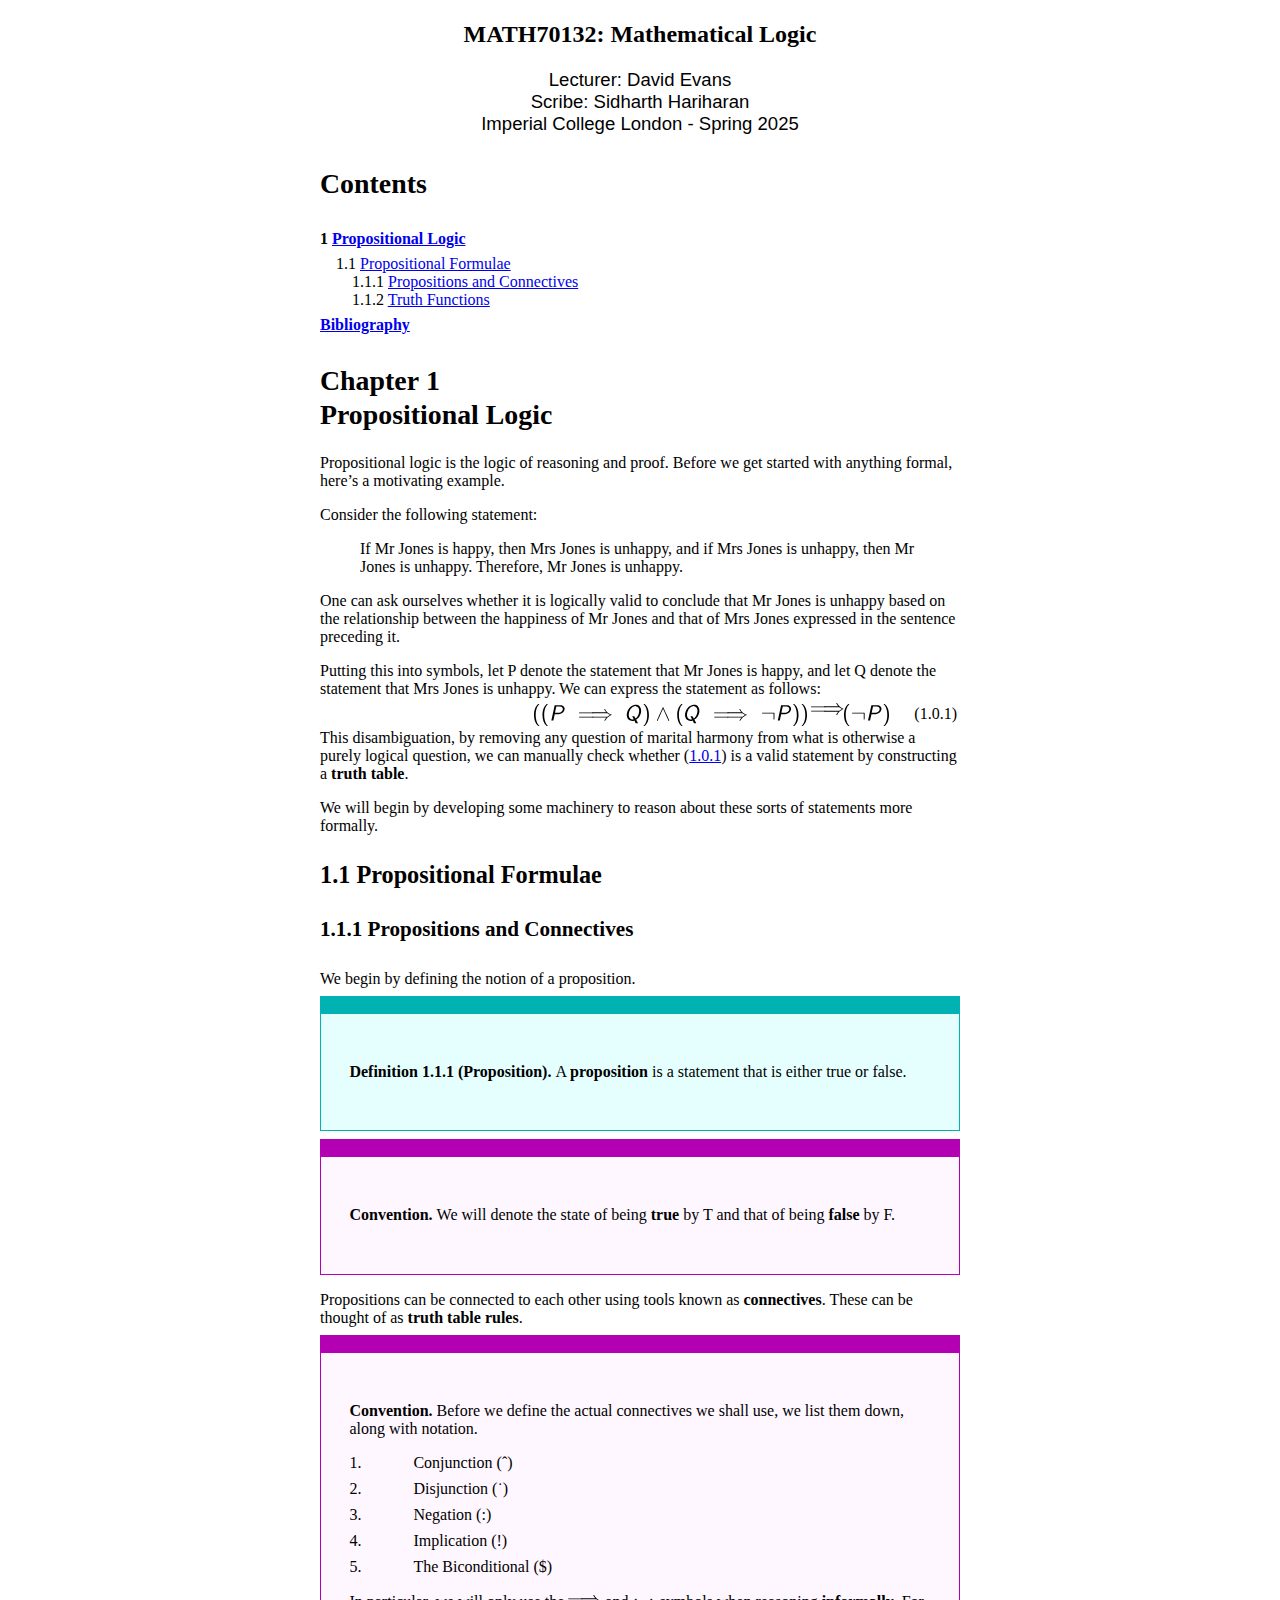
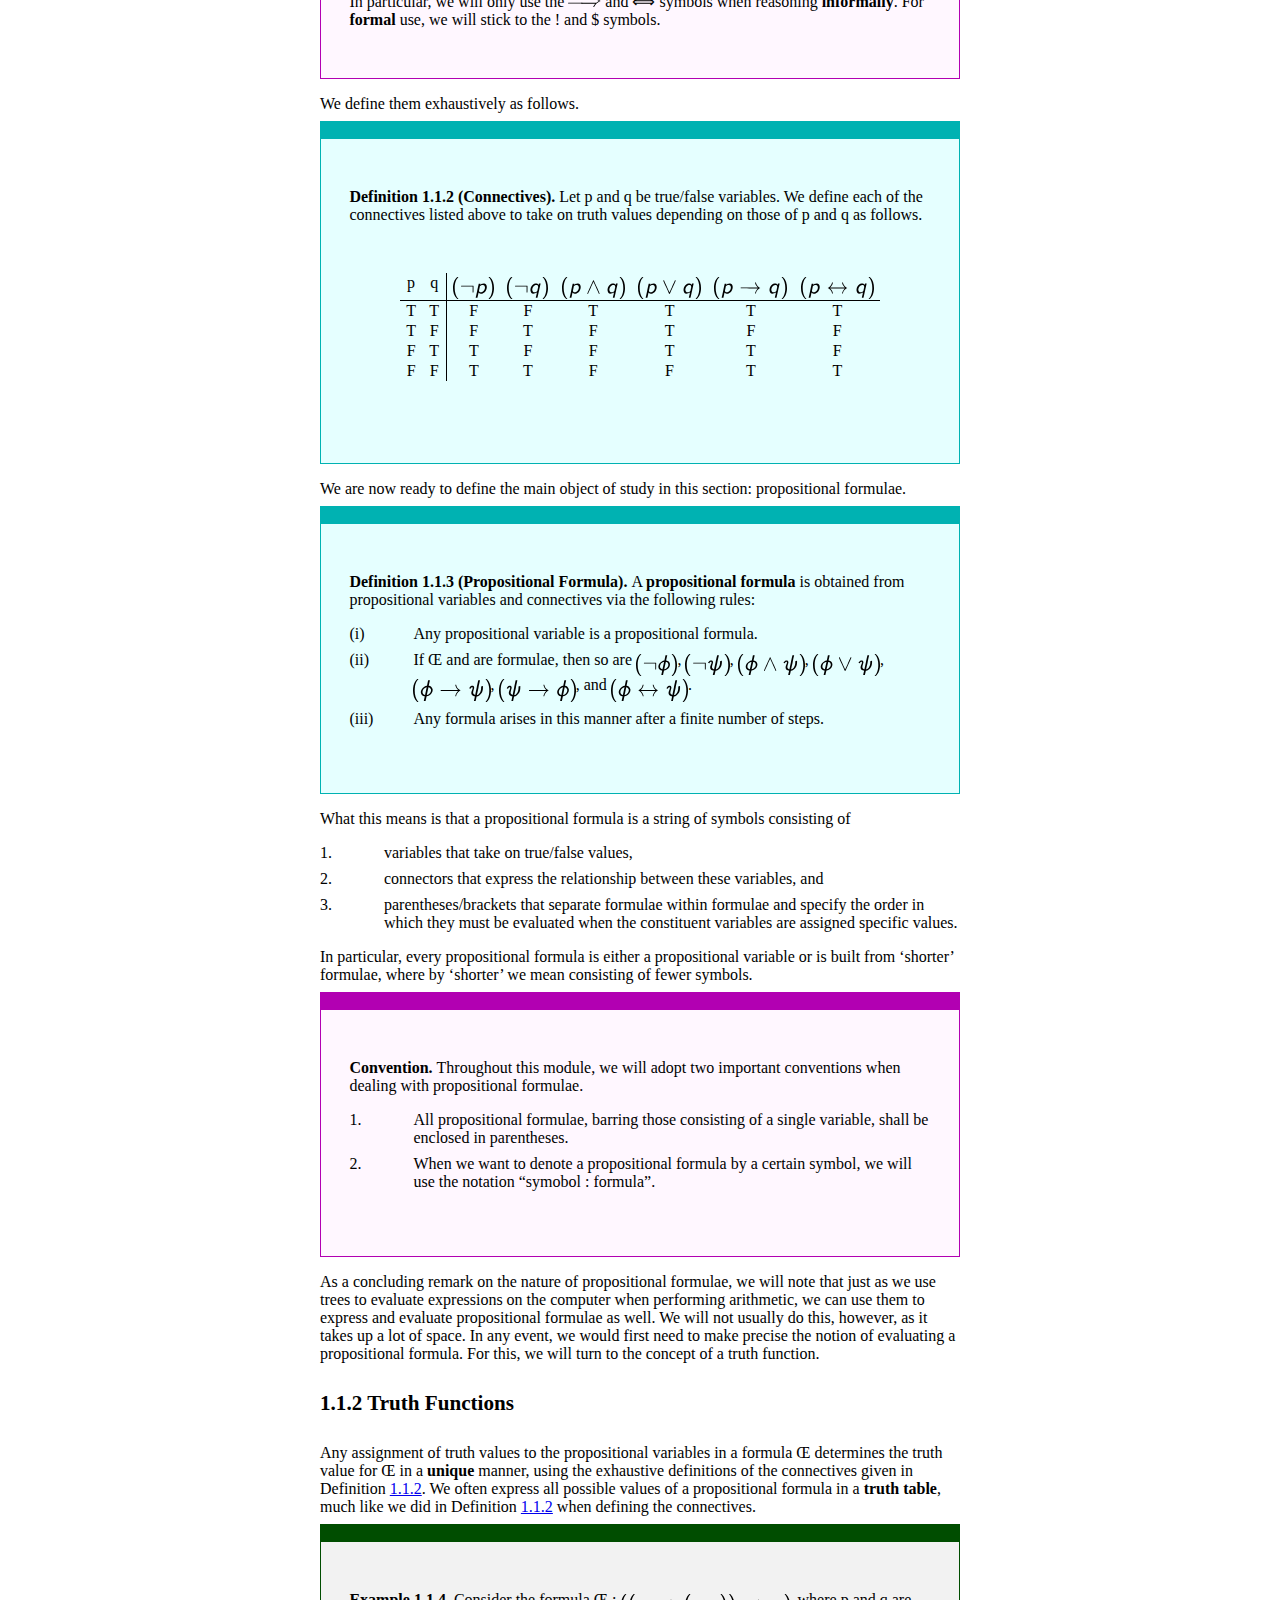
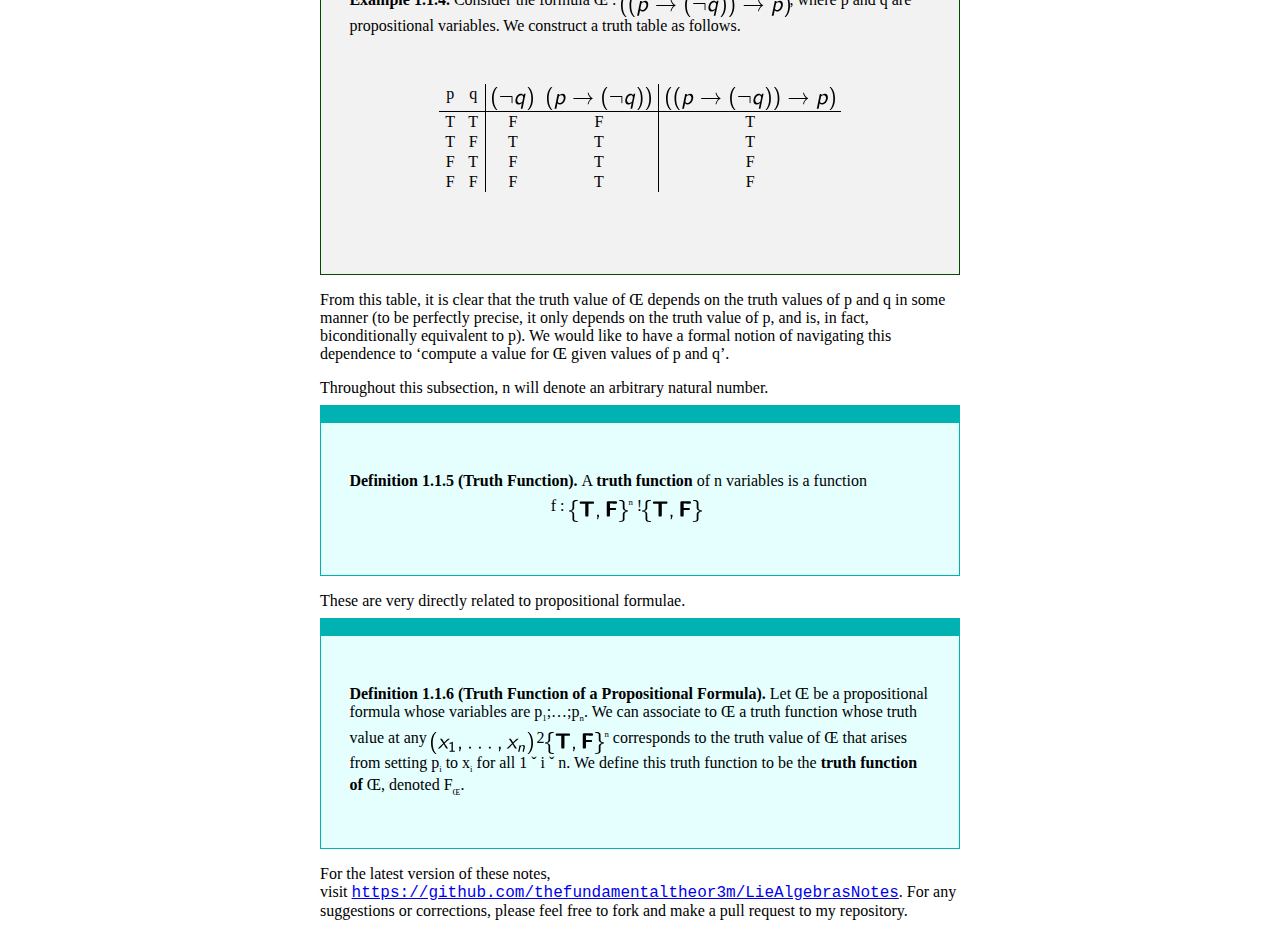
==== index.html @ 35ad9ff5 "deploy: 893dde76a65fd530c7f096a9638a2d7b963f5f53" ====
<!DOCTYPE html> 
<html lang='en' xml:lang='en'> 
<head><title>MATH70132: Mathematical Logic</title> 
<meta charset='utf-8' /> 
<meta content='TeX4ht (https://tug.org/tex4ht/)' name='generator' /> 
<meta content='width=device-width,initial-scale=1' name='viewport' /> 
<link href='main.css' rel='stylesheet' type='text/css' /> 
<meta content='main.tex' name='src' /> 
</head><body>
<div class='maketitle'>
                                                                                           

                                                                                           
                                                                                           

                                                                                           

<h2 class='titleHead'>MATH70132: Mathematical Logic</h2>
<div class='author'><span class='ecss-1440'>Lecturer: David Evans</span><br />
<span class='ecss-1440'>Scribe: Sidharth Hariharan</span></div>
<div class='date'><span class='ecss-1440'>Imperial College London - Spring 2025</span></div>
                                                                                           

                                                                                           
</div>
                                                                                           

                                                                                           
<h2 class='likechapterHead' id='contents'><a id='x1-1000'></a>Contents</h2>
<div class='tableofcontents'>
<span class='chapterToc'>1 <a href='#propositional-logic' id='QQ2-1-2'>Propositional Logic</a></span>
<br /><span class='sectionToc'>1.1 <a href='#propositional-formulae' id='QQ2-1-3'>Propositional Formulae</a></span>
<br /><span class='subsectionToc'>1.1.1 <a href='#propositions-and-connectives' id='QQ2-1-4'>Propositions and Connectives</a></span>
<br /><span class='subsectionToc'>1.1.2 <a href='#truth-functions' id='QQ2-1-5'>Truth Functions</a></span>
<br /><span class='chapterToc'> <a href='#bibliography'>Bibliography</a></span>
</div>
<!-- l. 28 --><p class='noindent'>
                                                                                           

                                                                                           
                                                                                           

                                                                                           
</p>
<h2 class='chapterHead' id='propositional-logic'><span class='titlemark'>Chapter 1</span><br /><a id='x1-20001'></a>Propositional Logic</h2>
<!-- l. 6 --><p class='noindent'>Propositional logic is the logic of reasoning and proof. Before we get started with anything formal, here’s
a motivating example.
</p><!-- l. 8 --><p class='noindent'>Consider the following statement:
      </p><blockquote class='quote'>
      <!-- l. 10 --><p class='noindent'>If Mr Jones is happy, then Mrs Jones is unhappy, and if Mrs Jones is unhappy, then
      Mr Jones is unhappy. Therefore, Mr Jones is unhappy.</p></blockquote>
<!-- l. 12 --><p class='noindent'>One can ask ourselves whether it is logically valid to conclude that Mr Jones is unhappy based on the
relationship between the happiness of Mr Jones and that of Mrs Jones expressed in the sentence
preceding it.
</p><!-- l. 14 --><p class='noindent'>Putting this into symbols, let <span class='cmssmi-10x-x-120'>P </span>denote the statement that Mr Jones is happy, and let <span class='cmssmi-10x-x-120'>Q </span>denote the
statement that Mrs Jones is unhappy. We can express the statement as follows:
</p><table class='align'>
                          <tr><td class='align-odd'><img align='middle' alt='((P  =)   Q) ˆ (Q  =)   :P ))' class='left' src='main0x.svg' /> <img alt='= )' class='Longrightarrow' src='main1x.svg' /><img align='middle' alt='(:P )' class='left' src='main2x.svg' /></td>                          <td class='align-even'></td>                          <td class='align-label'><a id='x1-2001r1'></a>(1.0.1)                          </td></tr></table>
<!-- l. 19 --><p class='noindent'>This disambiguation, by removing any question of marital harmony from what is otherwise a purely logical
question, we can manually check whether (<a href='#x1-2001r1'>1.0.1<!-- tex4ht:ref: Ch1:eq:JonesExample  --></a>) is a valid statement by constructing a <span class='ecsx-1200'>truth
                                                                                           

                                                                                           
table</span>.
</p><!-- l. 21 --><p class='noindent'>We will begin by developing some machinery to reason about these sorts of statements more
formally.
</p>
<h3 class='sectionHead' id='propositional-formulae'><span class='titlemark'>1.1   </span> <a id='x1-30001.1'></a>Propositional Formulae</h3>
<!-- l. 3 --><p class='noindent'>
</p>
<h4 class='subsectionHead' id='propositions-and-connectives'><span class='titlemark'>1.1.1   </span> <a id='x1-40001.1.1'></a>Propositions and Connectives</h4>
<!-- l. 5 --><p class='noindent'>We begin by defining the notion of a proposition.
</p>
<div class='tcolorbox tcolorbox' id='tcolobox-1'>     
<div class='tcolorbox-title'>
</div> 
<div class='tcolorbox-content'><div class='newtheorem'>
<!-- l. 7 --><p class='noindent'><span class='head'>
<a id='x1-4001r1'></a>
<span class='ecsx-1200'>Definition 1.1.1 </span>(Proposition)<span class='ecsx-1200'>.</span>  </span>A <span class='ecsx-1200'>proposition </span>is a statement that is either true or false.
</p>
</div>
<!-- l. 9 --><p class='noindent'></p> 
</div> 
</div>
<div class='tcolorbox tcolorbox' id='tcolobox-2'>     
<div class='tcolorbox-title'>
                                                                                           

                                                                                           
</div> 
<div class='tcolorbox-content'><div class='newtheorem'>
<!-- l. 11 --><p class='noindent'><span class='head'>
<span class='ecsx-1200'>Convention.</span>  </span>We will denote the state of being <span class='ecsx-1200'>true </span>by <span class='cmsmfbx-12'>T</span> and that of being <span class='ecsx-1200'>false </span>by <span class='cmsmfbx-12'>F</span>.
</p>
</div>
<!-- l. 13 --><p class='noindent'></p> 
</div> 
</div>
<!-- l. 15 --><p class='noindent'>Propositions can be connected to each other using tools known as <span class='ecsx-1200'>connectives</span>. These can be thought of
as <span class='ecsx-1200'>truth table rules</span>.
</p>
<div class='tcolorbox tcolorbox' id='tcolobox-3'>     
<div class='tcolorbox-title'>
</div> 
<div class='tcolorbox-content'><div class='newtheorem'>
<!-- l. 17 --><p class='noindent'><span class='head'>
<span class='ecsx-1200'>Convention.</span>  </span>Before we define the actual connectives we shall use, we list them down, along with
notation.
      </p><dl class='enumerate-enumitem'><dt class='enumerate-enumitem'>
   1. </dt><dd class='enumerate-enumitem'>Conjunction (<span class='cmsssy-10x-x-120'>ˆ</span>)
      </dd><dt class='enumerate-enumitem'>
   2. </dt><dd class='enumerate-enumitem'>Disjunction (<span class='cmsssy-10x-x-120'>˙</span>)
      </dd><dt class='enumerate-enumitem'>
   3. </dt><dd class='enumerate-enumitem'>Negation (<span class='cmsssy-10x-x-120'>:</span>)
      </dd><dt class='enumerate-enumitem'>
   4. </dt><dd class='enumerate-enumitem'>Implication (<span class='cmsssy-10x-x-120'>!</span>)
      </dd><dt class='enumerate-enumitem'>
   5. </dt><dd class='enumerate-enumitem'>The Biconditional (<span class='cmsssy-10x-x-120'>$</span>)</dd></dl>
<!-- l. 26 --><p class='noindent'>In particular, we will only use the  <img alt='=)' class='Longrightarrow' src='main3x.svg' /> and  <span class='cmssmi-10x-x-120'>⟺</span>  symbols when reasoning <span class='ecsx-1200'>informally</span>. For <span class='ecsx-1200'>formal</span>
use, we will stick to the <span class='cmsssy-10x-x-120'>! </span>and <span class='cmsssy-10x-x-120'>$ </span>symbols.
</p>
</div>
<!-- l. 27 --><p class='noindent'></p> 
</div> 
</div>
                                                                                           

                                                                                           
<!-- l. 29 --><p class='noindent'>We define them exhaustively as follows.  </p> <div class='tcolorbox tcolorbox' id='tcolobox-4'>     
<div class='tcolorbox-title'>
</div> 
<div class='tcolorbox-content'><div class='newtheorem'>
<!-- l. 30 --><p class='noindent'><span class='head'>
<a id='x1-4007r2'></a>
<span class='ecsx-1200'>Definition 1.1.2 </span>(Connectives)<span class='ecsx-1200'>.</span>  </span> Let <span class='cmssmi-10x-x-120'>p </span>and <span class='cmssmi-10x-x-120'>q </span>be true/false variables. We define each of the
connectives listed above to take on truth values depending on those of <span class='cmssmi-10x-x-120'>p </span>and <span class='cmssmi-10x-x-120'>q </span>as follows.
</p><div class='table'>
<!-- l. 32 --><p class='noindent'></p><figure class='float'> <!-- tex4ht:inline --><div class='tabular'> <table class='tabular' id='TBL-1'><colgroup id='TBL-1-1g'><col id='TBL-1-1' /><col id='TBL-1-2' /></colgroup><colgroup id='TBL-1-3g'><col id='TBL-1-3' /><col id='TBL-1-4' /><col id='TBL-1-5' /><col id='TBL-1-6' /><col id='TBL-1-7' /><col id='TBL-1-8' /></colgroup><tr id='TBL-1-1-' style='vertical-align:baseline;'><td class='td11' id='TBL-1-1-1' style='white-space:nowrap; text-align:center;'> <span class='cmssmi-10x-x-120'>p </span></td><td class='td11' id='TBL-1-1-2' style='white-space:nowrap; text-align:center;'> <span class='cmssmi-10x-x-120'>q  </span></td><td class='td11' id='TBL-1-1-3' style='white-space:nowrap; text-align:center;'> <img align='middle' alt='(:p)' class='left' src='main4x.svg' />  </td><td class='td11' id='TBL-1-1-4' style='white-space:nowrap; text-align:center;'> <img align='middle' alt='(:q)' class='left' src='main5x.svg' />  </td><td class='td11' id='TBL-1-1-5' style='white-space:nowrap; text-align:center;'> <img align='middle' alt='(p ˆ q)' class='left' src='main6x.svg' />  </td><td class='td11' id='TBL-1-1-6' style='white-space:nowrap; text-align:center;'> <img align='middle' alt='(p ˙ q)' class='left' src='main7x.svg' />  </td><td class='td11' id='TBL-1-1-7' style='white-space:nowrap; text-align:center;'> <img align='middle' alt='(p ! q)' class='left' src='main8x.svg' />  </td><td class='td11' id='TBL-1-1-8' style='white-space:nowrap; text-align:center;'> <img align='middle' alt='(p $  q)' class='left' src='main9x.svg' />  </td>
</tr><tr class='hline'><td></td><td></td><td></td><td></td><td></td><td></td><td></td><td></td></tr><tr id='TBL-1-2-' style='vertical-align:baseline;'><td class='td11' id='TBL-1-2-1' style='white-space:nowrap; text-align:center;'> <span class='cmsmfbx-12'>T  </span></td><td class='td11' id='TBL-1-2-2' style='white-space:nowrap; text-align:center;'> <span class='cmsmfbx-12'>T </span></td><td class='td11' id='TBL-1-2-3' style='white-space:nowrap; text-align:center;'>  <span class='cmsmfbx-12'>F   </span></td><td class='td11' id='TBL-1-2-4' style='white-space:nowrap; text-align:center;'>  <span class='cmsmfbx-12'>F   </span></td><td class='td11' id='TBL-1-2-5' style='white-space:nowrap; text-align:center;'>   <span class='cmsmfbx-12'>T     </span></td><td class='td11' id='TBL-1-2-6' style='white-space:nowrap; text-align:center;'>   <span class='cmsmfbx-12'>T     </span></td><td class='td11' id='TBL-1-2-7' style='white-space:nowrap; text-align:center;'>    <span class='cmsmfbx-12'>T     </span></td><td class='td11' id='TBL-1-2-8' style='white-space:nowrap; text-align:center;'>    <span class='cmsmfbx-12'>T     </span></td></tr><tr id='TBL-1-3-' style='vertical-align:baseline;'><td class='td11' id='TBL-1-3-1' style='white-space:nowrap; text-align:center;'> <span class='cmsmfbx-12'>T </span></td> <td class='td11' id='TBL-1-3-2' style='white-space:nowrap; text-align:center;'> <span class='cmsmfbx-12'>F </span></td> <td class='td11' id='TBL-1-3-3' style='white-space:nowrap; text-align:center;'> <span class='cmsmfbx-12'>F </span></td> <td class='td11' id='TBL-1-3-4' style='white-space:nowrap; text-align:center;'> <span class='cmsmfbx-12'>T </span></td> <td class='td11' id='TBL-1-3-5' style='white-space:nowrap; text-align:center;'> <span class='cmsmfbx-12'>F </span></td> <td class='td11' id='TBL-1-3-6' style='white-space:nowrap; text-align:center;'> <span class='cmsmfbx-12'>T </span></td> <td class='td11' id='TBL-1-3-7' style='white-space:nowrap; text-align:center;'> <span class='cmsmfbx-12'>F </span></td> <td class='td11' id='TBL-1-3-8' style='white-space:nowrap; text-align:center;'> <span class='cmsmfbx-12'>F</span></td>
</tr><tr id='TBL-1-4-' style='vertical-align:baseline;'><td class='td11' id='TBL-1-4-1' style='white-space:nowrap; text-align:center;'> <span class='cmsmfbx-12'>F  </span></td><td class='td11' id='TBL-1-4-2' style='white-space:nowrap; text-align:center;'> <span class='cmsmfbx-12'>T </span></td><td class='td11' id='TBL-1-4-3' style='white-space:nowrap; text-align:center;'>  <span class='cmsmfbx-12'>T   </span></td><td class='td11' id='TBL-1-4-4' style='white-space:nowrap; text-align:center;'>  <span class='cmsmfbx-12'>F   </span></td><td class='td11' id='TBL-1-4-5' style='white-space:nowrap; text-align:center;'>   <span class='cmsmfbx-12'>F     </span></td><td class='td11' id='TBL-1-4-6' style='white-space:nowrap; text-align:center;'>   <span class='cmsmfbx-12'>T     </span></td><td class='td11' id='TBL-1-4-7' style='white-space:nowrap; text-align:center;'>    <span class='cmsmfbx-12'>T     </span></td><td class='td11' id='TBL-1-4-8' style='white-space:nowrap; text-align:center;'>    <span class='cmsmfbx-12'>F     </span></td></tr><tr id='TBL-1-5-' style='vertical-align:baseline;'><td class='td11' id='TBL-1-5-1' style='white-space:nowrap; text-align:center;'> <span class='cmsmfbx-12'>F </span></td> <td class='td11' id='TBL-1-5-2' style='white-space:nowrap; text-align:center;'> <span class='cmsmfbx-12'>F </span></td> <td class='td11' id='TBL-1-5-3' style='white-space:nowrap; text-align:center;'> <span class='cmsmfbx-12'>T </span></td> <td class='td11' id='TBL-1-5-4' style='white-space:nowrap; text-align:center;'> <span class='cmsmfbx-12'>T </span></td> <td class='td11' id='TBL-1-5-5' style='white-space:nowrap; text-align:center;'> <span class='cmsmfbx-12'>F </span></td> <td class='td11' id='TBL-1-5-6' style='white-space:nowrap; text-align:center;'> <span class='cmsmfbx-12'>F </span></td> <td class='td11' id='TBL-1-5-7' style='white-space:nowrap; text-align:center;'> <span class='cmsmfbx-12'>T </span></td> <td class='td11' id='TBL-1-5-8' style='white-space:nowrap; text-align:center;'> <span class='cmsmfbx-12'>T</span></td></tr></table>    </div>
</figure>
</div>
</div>
<!-- l. 44 --><p class='noindent'></p> 
</div> 
</div>
<!-- l. 46 --><p class='noindent'>We are now ready to define the main object of study in this section: propositional formulae.
</p>
<div class='tcolorbox tcolorbox' id='tcolobox-5'>     
<div class='tcolorbox-title'>
</div> 
<div class='tcolorbox-content'><div class='newtheorem'>
<!-- l. 48 --><p class='noindent'><span class='head'>
<a id='x1-4008r3'></a>
<span class='ecsx-1200'>Definition 1.1.3 </span>(Propositional Formula)<span class='ecsx-1200'>.</span>  </span> A <span class='ecsx-1200'>propositional formula </span>is obtained from
propositional variables and connectives via the following rules:
      </p><dl class='enumerate-enumitem'><dt class='enumerate-enumitem'>
  (i) </dt><dd class='enumerate-enumitem'>Any propositional variable is a propositional formula.
      </dd><dt class='enumerate-enumitem'>
  (ii) </dt><dd class='enumerate-enumitem'>If <span class='cmssmi-10x-x-120'>Œ </span>and <span class='cmssmi-10x-x-120'> </span>are formulae, then so are <img align='middle' alt='(:Œ)' class='left' src='main10x.svg' />, <img align='middle' alt='(:   )' class='left' src='main11x.svg' />, <img align='middle' alt='(Œ ˆ   )' class='left' src='main12x.svg' />, <img align='middle' alt='(Œ ˙  )' class='left' src='main13x.svg' />, <img align='middle' alt='(Œ !    )' class='left' src='main14x.svg' />,
      <img align='middle' alt='(  !  Œ)' class='left' src='main15x.svg' />, and <img align='middle' alt='(Œ $    )' class='left' src='main16x.svg' />.
      </dd><dt class='enumerate-enumitem'>
 (iii) </dt><dd class='enumerate-enumitem'>Any formula arises in this manner after a finite number of steps.</dd></dl>
</div>
<!-- l. 55 --><p class='noindent'></p> 
</div> 
</div>
                                                                                           

                                                                                           
<!-- l. 57 --><p class='noindent'>What this means is that a propositional formula is a string of symbols consisting of
      </p><dl class='enumerate-enumitem'><dt class='enumerate-enumitem'>
   1. </dt><dd class='enumerate-enumitem'>variables that take on true/false values,
      </dd><dt class='enumerate-enumitem'>
   2. </dt><dd class='enumerate-enumitem'>connectors that express the relationship between these variables, and
      </dd><dt class='enumerate-enumitem'>
   3. </dt><dd class='enumerate-enumitem'>parentheses/brackets that separate formulae within formulae and specify the order in which
      they must be evaluated when the constituent variables are assigned specific values.</dd></dl>
<!-- l. 63 --><p class='noindent'>In particular, every propositional formula is either a propositional variable or is built from ‘shorter’
formulae, where by ‘shorter’ we mean consisting of fewer symbols.
</p>
<div class='tcolorbox tcolorbox' id='tcolobox-6'>     
<div class='tcolorbox-title'>
</div> 
<div class='tcolorbox-content'><div class='newtheorem'>
<!-- l. 65 --><p class='noindent'><span class='head'>
<span class='ecsx-1200'>Convention.</span>  </span>Throughout this module, we will adopt two important conventions when dealing
with propositional formulae.
      </p><dl class='enumerate-enumitem'><dt class='enumerate-enumitem'>
   1. </dt><dd class='enumerate-enumitem'>All  propositional  formulae,  barring  those  consisting  of  a  single  variable,  shall  be
      enclosed in parentheses.
      </dd><dt class='enumerate-enumitem'>
   2. </dt><dd class='enumerate-enumitem'>When we want to denote a propositional formula by a certain symbol, we will use the
      notation “symobol <span class='cmsmf-12'>:</span> formula”.</dd></dl>
</div>
<!-- l. 71 --><p class='noindent'></p> 
</div> 
</div>
<!-- l. 73 --><p class='noindent'>As a concluding remark on the nature of propositional formulae, we will note that just as we
use trees to evaluate expressions on the computer when performing arithmetic, we can use
them to express and evaluate propositional formulae as well. We will not usually do this,
however, as it takes up a lot of space. In any event, we would first need to make precise the
                                                                                           

                                                                                           
notion of <span class='ecsi-1200'>evaluating </span>a propositional formula. For this, we will turn to the concept of a truth
function.
</p><!-- l. 75 --><p class='noindent'>
</p>
<h4 class='subsectionHead' id='truth-functions'><span class='titlemark'>1.1.2   </span> <a id='x1-50001.1.2'></a>Truth Functions</h4>
<!-- l. 77 --><p class='noindent'>Any assignment of truth values to the propositional variables in a formula <span class='cmssmi-10x-x-120'>Œ </span>determines the truth value
for <span class='cmssmi-10x-x-120'>Œ </span>in a <span class='ecsx-1200'>unique </span>manner, using the exhaustive definitions of the connectives given in Definition <a href='#x1-4007r2'>1.1.2</a>.
We often express all possible values of a propositional formula in a <span class='ecsx-1200'>truth table</span>, much like we did in
Definition <a href='#x1-4007r2'>1.1.2</a> when defining the connectives.
</p>
<div class='tcolorbox tcolorbox' id='tcolobox-7'>     
<div class='tcolorbox-title'>
</div> 
<div class='tcolorbox-content'><div class='newtheorem'>
<!-- l. 79 --><p class='noindent'><span class='head'>
<a id='x1-5001r4'></a>
<span class='ecsx-1200'>Example 1.1.4.</span>  </span>Consider the formula <span class='cmssmi-10x-x-120'>Œ </span><span class='cmsmf-12'>: </span><img align='middle' alt='((p ! (:q)) !  p)' class='left' src='main17x.svg' />, where <span class='cmssmi-10x-x-120'>p </span>and <span class='cmssmi-10x-x-120'>q </span>are propositional
variables. We construct a truth table as follows. </p><div class='table'>
<!-- l. 81 --><p class='noindent'></p><figure class='float'> <!-- tex4ht:inline --><div class='tabular'> <table class='tabular' id='TBL-2'><colgroup id='TBL-2-1g'><col id='TBL-2-1' /><col id='TBL-2-2' /></colgroup><colgroup id='TBL-2-3g'><col id='TBL-2-3' /><col id='TBL-2-4' /></colgroup><colgroup id='TBL-2-5g'><col id='TBL-2-5' /></colgroup><tr id='TBL-2-1-' style='vertical-align:baseline;'><td class='td11' id='TBL-2-1-1' style='white-space:nowrap; text-align:center;'> <span class='cmssmi-10x-x-120'>p </span></td><td class='td11' id='TBL-2-1-2' style='white-space:nowrap; text-align:center;'> q  </td><td class='td11' id='TBL-2-1-3' style='white-space:nowrap; text-align:center;'> <img align='middle' alt='(:q)' class='left' src='main18x.svg' />  </td><td class='td11' id='TBL-2-1-4' style='white-space:nowrap; text-align:center;'> <img align='middle' alt='(p !  (:q))' class='left' src='main19x.svg' />  </td><td class='td11' id='TBL-2-1-5' style='white-space:nowrap; text-align:center;'> <img align='middle' alt='((p !  (:q)) !  p)' class='left' src='main20x.svg' />  </td>
</tr><tr class='hline'><td></td><td></td><td></td><td></td><td></td></tr><tr id='TBL-2-2-' style='vertical-align:baseline;'><td class='td11' id='TBL-2-2-1' style='white-space:nowrap; text-align:center;'> <span class='cmsmfbx-12'>T  </span></td><td class='td11' id='TBL-2-2-2' style='white-space:nowrap; text-align:center;'> <span class='cmsmfbx-12'>T </span></td><td class='td11' id='TBL-2-2-3' style='white-space:nowrap; text-align:center;'>  <span class='cmsmfbx-12'>F   </span></td><td class='td11' id='TBL-2-2-4' style='white-space:nowrap; text-align:center;'>     <span class='cmsmfbx-12'>F       </span></td><td class='td11' id='TBL-2-2-5' style='white-space:nowrap; text-align:center;'>        <span class='cmsmfbx-12'>T           </span></td></tr><tr id='TBL-2-3-' style='vertical-align:baseline;'><td class='td11' id='TBL-2-3-1' style='white-space:nowrap; text-align:center;'> <span class='cmsmfbx-12'>T </span></td> <td class='td11' id='TBL-2-3-2' style='white-space:nowrap; text-align:center;'> <span class='cmsmfbx-12'>F </span></td> <td class='td11' id='TBL-2-3-3' style='white-space:nowrap; text-align:center;'> <span class='cmsmfbx-12'>T </span></td> <td class='td11' id='TBL-2-3-4' style='white-space:nowrap; text-align:center;'> <span class='cmsmfbx-12'>T </span></td> <td class='td11' id='TBL-2-3-5' style='white-space:nowrap; text-align:center;'> <span class='cmsmfbx-12'>T</span></td>
</tr><tr id='TBL-2-4-' style='vertical-align:baseline;'><td class='td11' id='TBL-2-4-1' style='white-space:nowrap; text-align:center;'> <span class='cmsmfbx-12'>F  </span></td><td class='td11' id='TBL-2-4-2' style='white-space:nowrap; text-align:center;'> <span class='cmsmfbx-12'>T </span></td><td class='td11' id='TBL-2-4-3' style='white-space:nowrap; text-align:center;'>  <span class='cmsmfbx-12'>F   </span></td><td class='td11' id='TBL-2-4-4' style='white-space:nowrap; text-align:center;'>     <span class='cmsmfbx-12'>T       </span></td><td class='td11' id='TBL-2-4-5' style='white-space:nowrap; text-align:center;'>        <span class='cmsmfbx-12'>F           </span></td></tr><tr id='TBL-2-5-' style='vertical-align:baseline;'><td class='td11' id='TBL-2-5-1' style='white-space:nowrap; text-align:center;'> <span class='cmsmfbx-12'>F </span></td> <td class='td11' id='TBL-2-5-2' style='white-space:nowrap; text-align:center;'> <span class='cmsmfbx-12'>F </span></td> <td class='td11' id='TBL-2-5-3' style='white-space:nowrap; text-align:center;'> <span class='cmsmfbx-12'>F </span></td> <td class='td11' id='TBL-2-5-4' style='white-space:nowrap; text-align:center;'> <span class='cmsmfbx-12'>T </span></td> <td class='td11' id='TBL-2-5-5' style='white-space:nowrap; text-align:center;'> <span class='cmsmfbx-12'>F</span></td></tr></table>                            </div>
</figure>
</div>
</div>
<!-- l. 91 --><p class='noindent'></p> 
</div> 
</div>
<!-- l. 93 --><p class='noindent'>From this table, it is clear that the truth value of <span class='cmssmi-10x-x-120'>Œ </span>depends on the truth values of <span class='cmssmi-10x-x-120'>p </span>and <span class='cmssmi-10x-x-120'>q </span>in some
manner (to be perfectly precise, it only depends on the truth value of <span class='cmssmi-10x-x-120'>p</span>, and is, in fact, biconditionally
equivalent to <span class='cmssmi-10x-x-120'>p</span>). We would like to have a formal notion of navigating this dependence to ‘compute a
value for <span class='cmssmi-10x-x-120'>Œ </span>given values of <span class='cmssmi-10x-x-120'>p </span>and <span class='cmssmi-10x-x-120'>q</span>’.
                                                                                           

                                                                                           
</p><!-- l. 95 --><p class='noindent'>Throughout this subsection, <span class='cmssmi-10x-x-120'>n </span>will denote an arbitrary natural number.
</p>
<div class='tcolorbox tcolorbox' id='tcolobox-8'>     
<div class='tcolorbox-title'>
</div> 
<div class='tcolorbox-content'><div class='newtheorem'>
<!-- l. 97 --><p class='noindent'><span class='head'>
<a id='x1-5002r5'></a>
<span class='ecsx-1200'>Definition 1.1.5 </span>(Truth Function)<span class='ecsx-1200'>.</span>  </span>A <span class='ecsx-1200'>truth function </span>of <span class='cmssmi-10x-x-120'>n </span>variables is a function
</p><table class='align-star'>
                                <tr><td class='align-odd'><span class='cmssmi-10x-x-120'>f </span><span class='cmsmf-12'>: </span><img align='middle' alt='fT; Fg' class='left' src='main21x.svg' /><sup><span class='cmssmi-8'>n</span></sup> <span class='cmsssy-10x-x-120'>!</span><img align='middle' alt='fT;Fg' class='left' src='main22x.svg' /></td>                                <td class='align-even'></td>                                <td class='align-label'></td></tr></table>
</div>
<!-- l. 102 --><p class='noindent'></p> 
</div> 
</div>
<!-- l. 104 --><p class='noindent'>These are very directly related to propositional formulae.
</p>
<div class='tcolorbox tcolorbox' id='tcolobox-9'>     
<div class='tcolorbox-title'>
                                                                                           

                                                                                           
</div> 
<div class='tcolorbox-content'><div class='newtheorem'>
<!-- l. 106 --><p class='noindent'><span class='head'>
<a id='x1-5003r6'></a>
<span class='ecsx-1200'>Definition 1.1.6 </span>(Truth Function of a Propositional Formula)<span class='ecsx-1200'>.</span>  </span>Let  <span class='cmssmi-10x-x-120'>Œ </span>be  a  propositional
formula whose variables are <span class='cmssmi-10x-x-120'>p</span><sub><span class='cmsmf-8'>1</span></sub><span class='cmssmi-10x-x-120'>;…;p</span><sub><span class='cmssmi-8'>n</span></sub>. We can associate to <span class='cmssmi-10x-x-120'>Œ </span>a truth function whose truth
value at any <img align='middle' alt='(x1;:::;xn)' class='left' src='main23x.svg' /> <span class='cmsssy-10x-x-120'>2</span><img align='middle' alt='fT; Fg' class='left' src='main24x.svg' /><sup><span class='cmssmi-8'>n</span></sup> corresponds to the truth value of <span class='cmssmi-10x-x-120'>Œ </span>that arises from
setting <span class='cmssmi-10x-x-120'>p</span><sub><span class='cmssmi-8'>i</span></sub> to <span class='cmssmi-10x-x-120'>x</span><sub><span class='cmssmi-8'>i</span></sub> for all <span class='cmsmf-12'>1 </span><span class='cmsssy-10x-x-120'>ˇ </span><span class='cmssmi-10x-x-120'>i </span><span class='cmsssy-10x-x-120'>ˇ </span><span class='cmssmi-10x-x-120'>n</span>. We define this truth function to be the <span class='ecsx-1200'>truth function
of </span><span class='cmssmi-10x-x-120'>Œ</span>, denoted <span class='cmssmi-10x-x-120'>F</span><sub><span class='cmssmi-8'>Œ</span></sub>.
</p>
</div>
<!-- l. 108 --><p class='noindent'></p> 
</div> 
</div>
<!-- l. 38 --><p class='noindent' id='bibliography'>
                                                                                           

                                                                                           
<a id='Q1-1-6'></a>
</p><!-- l. 52 --><p class='noindent'>For the latest version of these notes, visit <a class='url' href='https://github.com/thefundamentaltheor3m/LieAlgebrasNotes'><span class='ectt-1200'>https://github.com/thefundamentaltheor3m/LieAlgebrasNotes</span></a>.
For any suggestions or corrections, please feel free to fork and make a pull request to my
repository.
</p>
 
</body> 
</html>
---- main.css ----
/* start css.sty */
.ecss-1200{ font-family: sans-serif;}
.ecss-1200{ font-family: sans-serif;}
.ecss-1200{ font-family: sans-serif;}
.ecss-1200{ font-family: sans-serif;}
.ecss-1200{ font-family: sans-serif;}
.ecss-1200{ font-family: sans-serif;}
.ecss-2074{font-size:166%; font-family: sans-serif;}
.ecss-2074{ font-family: sans-serif;}
.ecss-2074{ font-family: sans-serif;}
.ecss-2074{ font-family: sans-serif;}
.ecss-2074{ font-family: sans-serif;}
.ecss-2074{ font-family: sans-serif;}
.ecss-1440{font-size:116%; font-family: sans-serif;}
.ecss-1440{ font-family: sans-serif;}
.ecss-1440{ font-family: sans-serif;}
.ecss-1440{ font-family: sans-serif;}
.ecss-1440{ font-family: sans-serif;}
.ecss-1440{ font-family: sans-serif;}
.ectt-1200{ font-family: monospace,monospace;}
.ectt-1200{ font-family: monospace,monospace;}
.ectt-1200{ font-family: monospace,monospace;}
.ectt-1200{ font-family: monospace,monospace;}
.ectt-1200{ font-family: monospace,monospace;}
.ectt-1200{ font-family: monospace,monospace;}
.cmsmf-8{font-size:66%;}
.cmssmi-8{font-size:66%;}
.ecsx-1200{ font-weight: bold;}
.ecsx-1200{ font-weight: bold;}
.ecsx-1200{ font-weight: bold;}
.ecsx-1200{ font-weight: bold;}
.ecsx-1200{ font-weight: bold;}
.ecsx-1200{ font-weight: bold;}
p{margin-top:0;margin-bottom:0}
p.indent{text-indent:0;}
p + p{margin-top:1em;}
p + div, p + pre {margin-top:1em;}
div + p, pre + p {margin-top:1em;}
a { overflow-wrap: break-word; word-wrap: break-word; word-break: break-word; hyphens: auto; }
@media print {div.crosslinks {visibility:hidden;}}
table.tabular{border-collapse: collapse; border-spacing: 0;}
a img { border-top: 0; border-left: 0; border-right: 0; }
center { margin-top:1em; margin-bottom:1em; }
td center { margin-top:0em; margin-bottom:0em; }
.Canvas { position:relative; }
img.math{vertical-align:middle;}
div.par-math-display, div.math-display{text-align:center;}
body{ margin:1em auto; max-width:80ch; padding:0 .62em; }
h1,h2,h3,h4,h5 { line-height:1.2; }
@media print{ body{ max-width:none } }
.partHead, .likepartHead { font-size: 2em; }
.chapterHead, .likechapterHead { font-size: 1.7411em; }
.sectionHead, .likesectionHead { font-size: 1.5157em; }
.subsectionHead, .likesubsectionHead { font-size: 1.3195em; }
.subsubsectionHead, .likesubsubsectionHead { font-size: 1.1487em; }
 @media (prefers-color-scheme: dark) { img[src^="main"]{filter: invert(1); } } 
li p.indent { text-indent: 0em }
li p:first-child{ margin-top:0em; }
li p:last-child, li div:last-child { margin-bottom:0.5em; }
li p:first-child{ margin-bottom:0; }
li p~ul:last-child, li p~ol:last-child{ margin-bottom:0.5em; }
.enumerate1 {list-style-type:decimal;}
.enumerate2 {list-style-type:lower-alpha;}
.enumerate3 {list-style-type:lower-roman;}
.enumerate4 {list-style-type:upper-alpha;}
div.newtheorem { margin-bottom: 2em; margin-top: 2em;}
div.newtheorem .head{font-weight: bold;}
.obeylines-h,.obeylines-v {white-space: nowrap; }
div.obeylines-v p { margin-top:0; margin-bottom:0; }
.overline{ text-decoration:overline; }
.overline img{ border-top: 1px solid black; }
td.displaylines {text-align:center; white-space:nowrap;}
.centerline {text-align:center;}
.rightline {text-align:right;}
pre.verbatim {font-family: monospace,monospace; text-align:left; clear:both; }
.fbox {padding-left:3.0pt; padding-right:3.0pt; text-indent:0pt; border:solid black 0.4pt; }
div.fbox {display:table}
div.center div.fbox {text-align:center; clear:both; padding-left:3.0pt; padding-right:3.0pt; text-indent:0pt; border:solid black 0.4pt; }
div.minipage{width:100%;}
div.center, div.center div.center {text-align: center; margin-left:1em; margin-right:1em;}
div.center div {text-align: left;}
div.flushright, div.flushright div.flushright {text-align: right;}
div.flushright div {text-align: left;}
div.flushleft {text-align: left;}
.underline{ text-decoration:underline; }
.underline img{ border-bottom: 1px solid black; margin-bottom:1pt; }
.framebox-c, .framebox-l, .framebox-r { padding-left:3.0pt; padding-right:3.0pt; text-indent:0pt; border:solid black 0.4pt; }
.framebox-c {text-align:center;}
.framebox-l {text-align:left;}
.framebox-r {text-align:right;}
span.thank-mark{ vertical-align: super }
span.footnote-mark sup.textsuperscript, span.footnote-mark a sup.textsuperscript{ font-size:80%; }
code.verb{font-family:monospace,monospace;}
div.tabular, div.center div.tabular {text-align: center; margin-top:0.5em; margin-bottom:0.5em; }
table.tabular td p{margin-top:0em;}
table.tabular {margin-left: auto; margin-right: auto;}
td p:first-child{ margin-top:0em; }
td p:last-child{ margin-bottom:0em; }
div.td00{ margin-left:0pt; margin-right:0pt; }
div.td01{ margin-left:0pt; margin-right:5pt; }
div.td10{ margin-left:5pt; margin-right:0pt; }
div.td11{ margin-left:5pt; margin-right:5pt; }
table[rules] {border-left:solid black 0.4pt; border-right:solid black 0.4pt; }
td.td00{ padding-left:0pt; padding-right:0pt; }
td.td01{ padding-left:0pt; padding-right:5pt; }
td.td10{ padding-left:5pt; padding-right:0pt; }
td.td11{ padding-left:5pt; padding-right:5pt; }
table[rules] {border-left:solid black 0.4pt; border-right:solid black 0.4pt; }
.hline hr, .cline hr{ height : 0px; margin:0px; }
.hline td, .cline td{ padding: 0; }
.hline hr, .cline hr{border:none;border-top:1px solid black;}
.hline {border-top: 1px solid black;}
.hline + .vspace:last-child{display:none;}
.hline:first-child{border-bottom:1px solid black;border-top:none;}
.tabbing-right {text-align:right;}
div.float, div.figure {margin-left: auto; margin-right: auto;}
div.float img {text-align:center;}
div.figure img {text-align:center;}
.marginpar,.reversemarginpar {width:20%; float:right; text-align:left; margin-left:auto; margin-top:0.5em; font-size:85%; text-decoration:underline;}
.marginpar p,.reversemarginpar p{margin-top:0.4em; margin-bottom:0.4em;}
.reversemarginpar{float:left;}
table.equation {width:100%;}
.equation td{text-align:center; }
td.equation { margin-top:1em; margin-bottom:1em; } 
td.equation-label { width:5%; text-align:center; }
td.eqnarray4 { width:5%; white-space: normal; }
td.eqnarray2 { width:5%; }
table.eqnarray-star, table.eqnarray {width:100%;}
div.eqnarray{text-align:center;}
div.array {text-align:center;}
div.pmatrix {text-align:center;}
table.pmatrix {width:100%;}
span.pmatrix img{vertical-align:middle;}
div.pmatrix {text-align:center;}
table.pmatrix {width:100%;}
span.bar-css {text-decoration:overline;}
img.cdots{vertical-align:middle;}
.partToc a, .partToc, .likepartToc a, .likepartToc {line-height: 200%; font-weight:bold; font-size:110%;}
.chapterToc a, .chapterToc, .likechapterToc a, .likechapterToc, .appendixToc a, .appendixToc {line-height: 200%; font-weight:bold;}
.index-item, .index-subitem, .index-subsubitem {display:block}
div.caption {text-indent:-2em; margin-left:3em; margin-right:1em; text-align:left;}
div.caption span.id{font-weight: bold; white-space: nowrap; }
h1.partHead{text-align: center}
p.bibitem { text-indent: -2em; margin-left: 2em; margin-top:0.6em; margin-bottom:0.6em; }
p.bibitem-p { text-indent: 0em; margin-left: 2em; margin-top:0.6em; margin-bottom:0.6em; }
.subsubsectionHead, .likesubsubsectionHead { font-size: 1em; }
.paragraphHead, .likeparagraphHead { margin-top:2em; font-weight: bold;}
.subparagraphHead, .likesubparagraphHead { font-weight: bold;}
.verse{white-space:nowrap; margin-left:2em}
div.maketitle {text-align:center;}
h2.titleHead{text-align:center;}
div.maketitle{ margin-bottom: 2em; }
div.author, div.date {text-align:center;}
div.thanks{text-align:left; margin-left:10%; font-size:85%; font-style:italic; }
div.author{white-space: nowrap;}
h1.partHead{text-align: center}
 .chapterToc, .likechapterToc {margin-left:0em;}
 .likesectionToc, .sectionToc {margin-left:1em;}
 .likesubsectionToc, .subsectionToc {margin-left:2em;}
 .likesubsectionToc, .subsectionToc {margin-left:2em;}
 .likesubsubsectionToc, .subsubsectionToc {margin-left:3em;}
.paragraphToc, .likeparagraphToc {margin-left:4em;}
.subparagraphToc, .likesubparagraphToc {margin-left:5em;}
figure.float, div.figure {margin-left: auto; margin-right: auto;}
figure.figure {text-align:center;}
figcaption.caption {text-indent:-2em; margin-left:3em; margin-right:1em; text-align:center;}
figcaption.caption span.id{font-weight: bold; white-space: nowrap; }
p + figcaption, img + figcaption{margin-top: 1em;}
.tcolorbox{margin-top:0.5em;margin-bottom: 0.5em;}
.tcolorbox .lowerbox{margin-top:0pt;}
.rotatebox{display: inline-block;}
div.verbatiminput {font-family: monospace,monospace; white-space: nowrap; }
.equation td{text-align:center; }
.equation-star td{text-align:center; }
table.equation-star { width:100%; }
table.equation { width:100%; }
table.align, table.alignat, table.xalignat, table.xxalignat, table.flalign {width:95%; margin-left:5%; white-space: nowrap;}
table.align-star, table.alignat-star, table.xalignat-star, table.flalign-star {margin-left:auto; margin-right:auto; white-space: nowrap;}
td.align-label { width:5%; text-align:center; }
td.align-odd { text-align:right; padding-right:0.3em;}
td.align-even { text-align:left; padding-right:0.6em;}
table.multline, table.multline-star {width:100%;}
td.gather {text-align:center; }
table.gather {width:100%;}
div.gather-star {text-align:center;}
code.lstinline{font-family:monospace,monospace;}
pre.listings{font-family: monospace,monospace; white-space: pre-wrap; margin-top:0.5em; margin-bottom:0.5em; }
.lstlisting .label{margin-right:0.5em; }
pre.lstlisting{font-family: monospace,monospace; white-space: pre-wrap; margin-top:0.5em; margin-bottom:0.5em; }
pre.lstinputlisting{ font-family: monospace,monospace; white-space: pre-wrap; }
.lstinputlisting .label{margin-right:0.5em;}
.cancel{background: linear-gradient(to left top, transparent 47.75%, currentColor 49.5%, currentColor 50.5%, transparent 52.25%);}
.bcancel{background: linear-gradient(to bottom left, transparent 47.75%, currentColor 49.5%, currentColor 50.5%, transparent 52.25%);}
.xcancel{background: linear-gradient(to bottom left, transparent 47.75%, currentColor 49.5%, currentColor 50.5%, transparent 52.25%), linear-gradient(to left top, transparent 47.75%, currentColor 49.5%, currentColor 50.5%, transparent 52.25%);}
dl.enumerate-enumitem{display:grid; grid-template-columns: 3ch 1fr; align-items: top; row-gap:1ch;}
dt.printshorthands{float:left; clear:left; margin-right:1em;}
dd.thebibliography {margin-left: 2.5em;}
dt.thebibliography {float:left; clear:left; margin-right:1em;}
div.tabular, div.center div.tabular {text-align: center; margin-top:0.5em; margin-bottom:0.5em; }
table.tabular td p{margin-top:0em;}
table.tabular {margin-left: auto; margin-right: auto;}
td p:first-child{ margin-top:0em; }
td p:last-child{ margin-bottom:0em; }
div.td00{ margin-left:0pt; margin-right:0pt; }
div.td01{ margin-left:0pt; margin-right:5pt; }
div.td10{ margin-left:5pt; margin-right:0pt; }
div.td11{ margin-left:5pt; margin-right:5pt; }
table[rules] {border-left:solid black 0.4pt; border-right:solid black 0.4pt; }
td.td00{ padding-left:0pt; padding-right:0pt; }
td.td01{ padding-left:0pt; padding-right:5pt; }
td.td10{ padding-left:5pt; padding-right:0pt; }
td.td11{ padding-left:5pt; padding-right:5pt; }
table[rules] {border-left:solid black 0.4pt; border-right:solid black 0.4pt; }
.hline hr, .cline hr{ height : 0px; margin:0px; }
.hline td, .cline td{ padding: 0; }
.hline hr, .cline hr{border:none;border-top:1px solid black;}
.hline {border-top: 1px solid black;}
.hline + .vspace:last-child{display:none;}
.hline:first-child{border-bottom:1px solid black;border-top:none;}
div.array {text-align:center;}
table[rules] {border-left:solid black 0.4pt; border-right:solid black 0.4pt; }
table.longtable{border-collapse: collapse; border-spacing: 0;}
div.longtable{text-align:center;}
table.longtable{margin-left:auto; margin-right: auto;}
caption.longtable .id{font-weight:bold;}
.caption span.id{font-weight: bold;}
 .wrapfig-r, .wrapfig-ri, .wrapfig-ir, .wrapfig-ro, .wrapfig-or {float:right; text-align:left; margin-left:auto; margin-top:0.5em;} 
 .wrapfig-l, .wrapfig-li, .wrapfig-il, .wrapfig-lo, .wrapfig-ol {float:left; text-align:left; margin-right:auto; margin-top:0.5em;} 
.wrapfig-r .caption td.content, .wrapfig-ri .caption td.content, .wrapfig-ir .caption td.content, .wrapfig-ro .caption td.content, .wrapfig-or .caption td.content, .wrapfig-l .caption td.content, .wrapfig-li .caption td.content, .wrapfig-il .caption td.content, .wrapfig-lo .caption td.content, .wrapfig-ol .caption td.content {white-space: normal; }
.wrapfig-r .caption, .wrapfig-ri .caption, .wrapfig-ir .caption, .wrapfig-ro .caption, .wrapfig-or .caption, .wrapfig-l .caption, .wrapfig-li .caption, .wrapfig-il .caption, .wrapfig-lo .caption, .wrapfig-ol .caption {width:30%; }
div.subfigure {text-align:center;display:inline-block; max-width:45%;}
#tcolobox-1 .tcolorbox-title{color: #FFFFFF; background-color: #00B2B2;}
#tcolobox-1 .tcolorbox-content{color: #000000; background-color: #E5FFFF; border: 1px solid #00B2B2;}
#tcolobox-1 div{ padding-top:8.5358px; padding-bottom:8.5358px; padding-left:14.22635px; padding-right:14.22635px; }
#tcolobox-2 .tcolorbox-title{color: #FFFFFF; background-color: #B200B2;}
#tcolobox-2 .tcolorbox-content{color: #000000; background-color: #FFF7FF; border: 1px solid #B200B2;}
#tcolobox-2 div{ padding-top:8.5358px; padding-bottom:8.5358px; padding-left:14.22635px; padding-right:14.22635px; }
#tcolobox-3 .tcolorbox-title{color: #FFFFFF; background-color: #B200B2;}
#tcolobox-3 .tcolorbox-content{color: #000000; background-color: #FFF7FF; border: 1px solid #B200B2;}
#tcolobox-3 div{ padding-top:8.5358px; padding-bottom:8.5358px; padding-left:14.22635px; padding-right:14.22635px; }
#tcolobox-4 .tcolorbox-title{color: #FFFFFF; background-color: #00B2B2;}
#tcolobox-4 .tcolorbox-content{color: #000000; background-color: #E5FFFF; border: 1px solid #00B2B2;}
#tcolobox-4 div{ padding-top:8.5358px; padding-bottom:8.5358px; padding-left:14.22635px; padding-right:14.22635px; }
#TBL-1-2{border-right:1px solid black;}
#tcolobox-5 .tcolorbox-title{color: #FFFFFF; background-color: #00B2B2;}
#tcolobox-5 .tcolorbox-content{color: #000000; background-color: #E5FFFF; border: 1px solid #00B2B2;}
#tcolobox-5 div{ padding-top:8.5358px; padding-bottom:8.5358px; padding-left:14.22635px; padding-right:14.22635px; }
#tcolobox-6 .tcolorbox-title{color: #FFFFFF; background-color: #B200B2;}
#tcolobox-6 .tcolorbox-content{color: #000000; background-color: #FFF7FF; border: 1px solid #B200B2;}
#tcolobox-6 div{ padding-top:8.5358px; padding-bottom:8.5358px; padding-left:14.22635px; padding-right:14.22635px; }
#tcolobox-7 .tcolorbox-title{color: #FFFFFF; background-color: #004D00;}
#tcolobox-7 .tcolorbox-content{color: #000000; background-color: #F2F2F2; border: 1px solid #004D00;}
#tcolobox-7 div{ padding-top:8.5358px; padding-bottom:8.5358px; padding-left:14.22635px; padding-right:14.22635px; }
#TBL-2-2{border-right:1px solid black;}
#TBL-2-4{border-right:1px solid black;}
#tcolobox-8 .tcolorbox-title{color: #FFFFFF; background-color: #00B2B2;}
#tcolobox-8 .tcolorbox-content{color: #000000; background-color: #E5FFFF; border: 1px solid #00B2B2;}
#tcolobox-8 div{ padding-top:8.5358px; padding-bottom:8.5358px; padding-left:14.22635px; padding-right:14.22635px; }
#tcolobox-9 .tcolorbox-title{color: #FFFFFF; background-color: #00B2B2;}
#tcolobox-9 .tcolorbox-content{color: #000000; background-color: #E5FFFF; border: 1px solid #00B2B2;}
#tcolobox-9 div{ padding-top:8.5358px; padding-bottom:8.5358px; padding-left:14.22635px; padding-right:14.22635px; }
/* end css.sty */
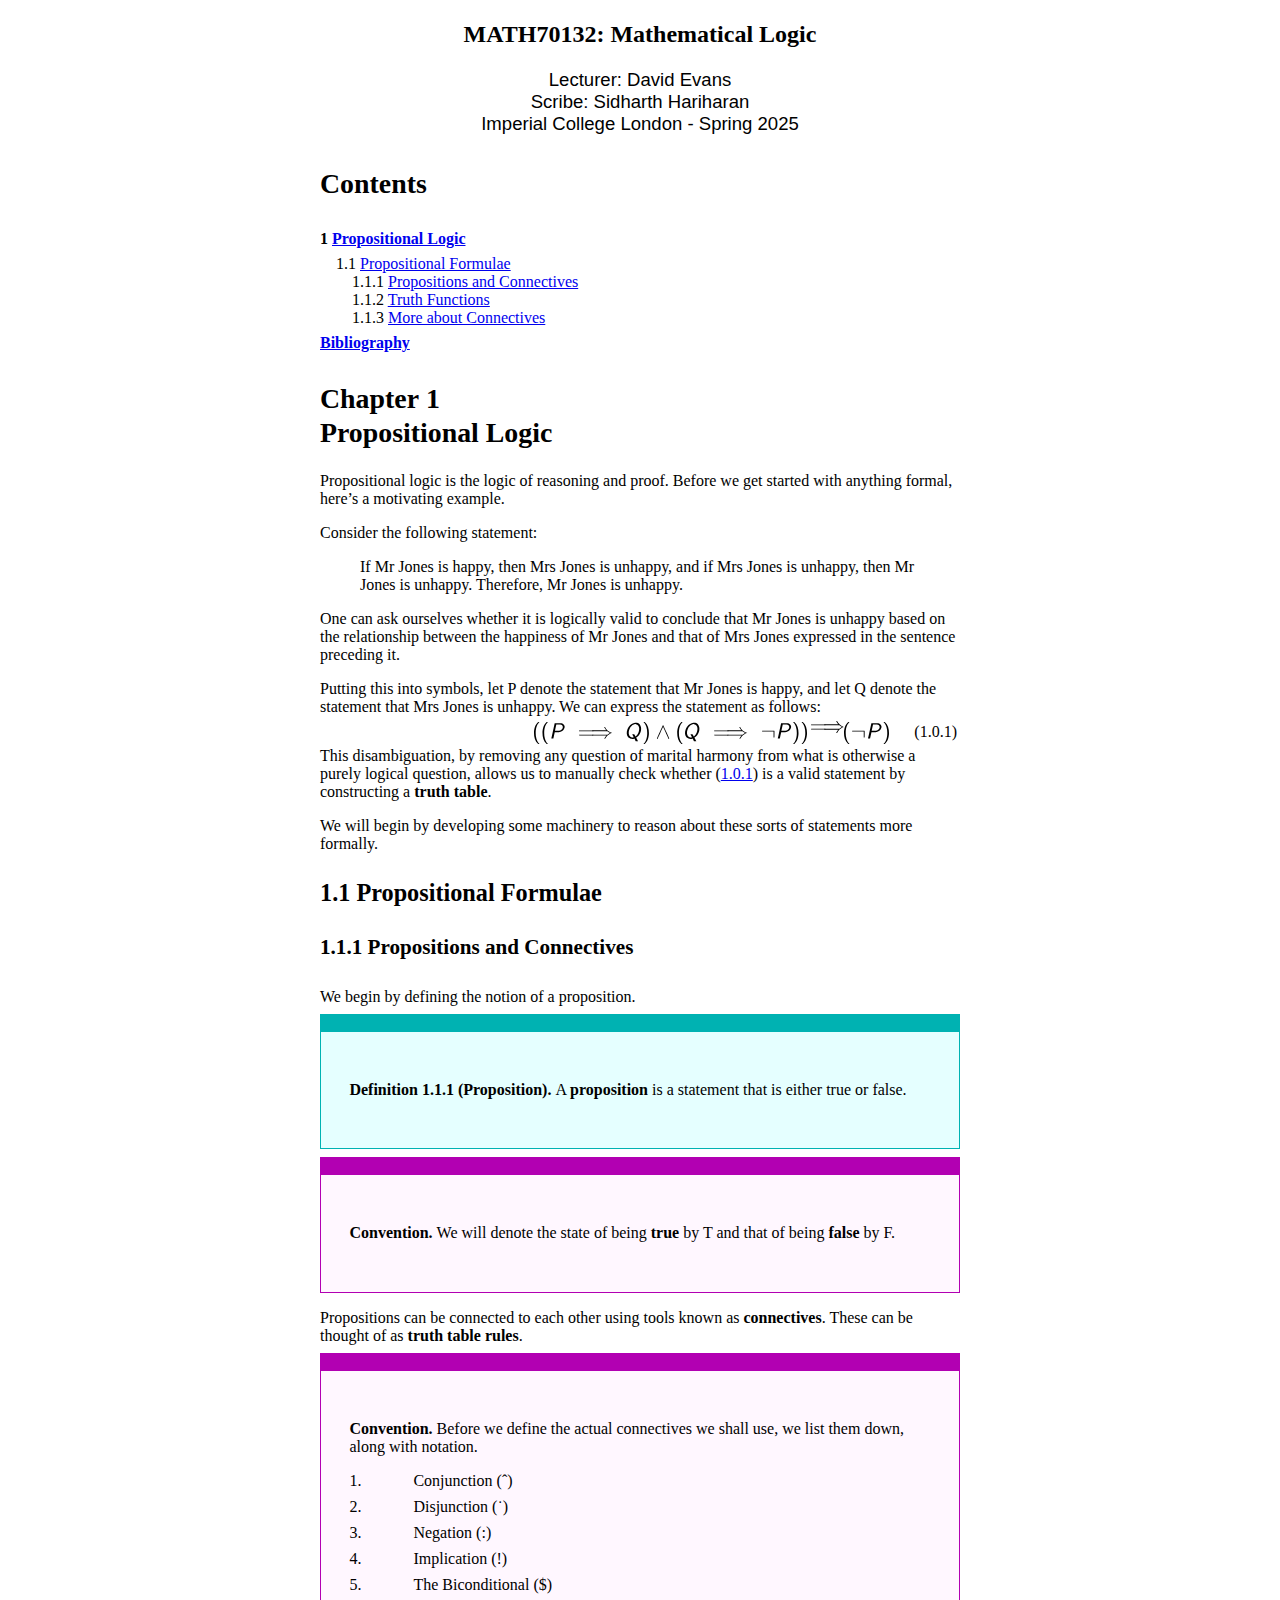
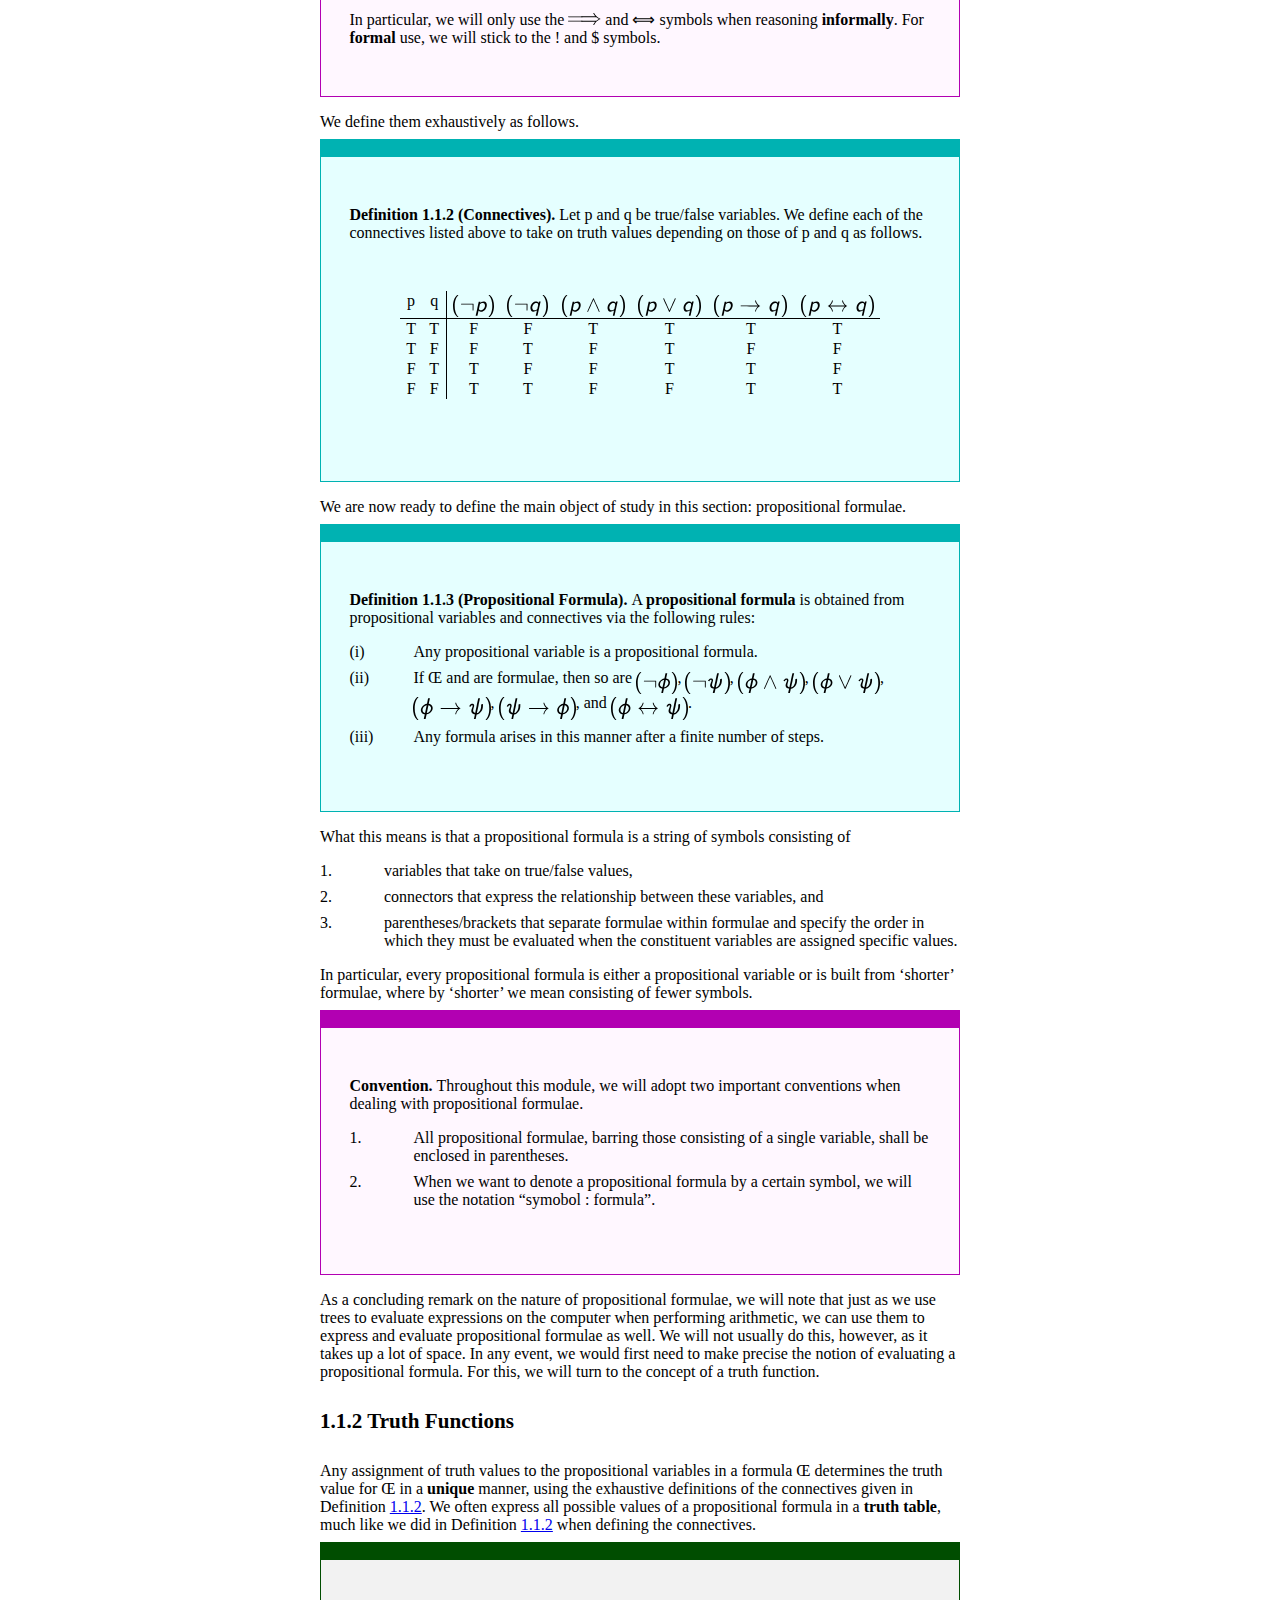
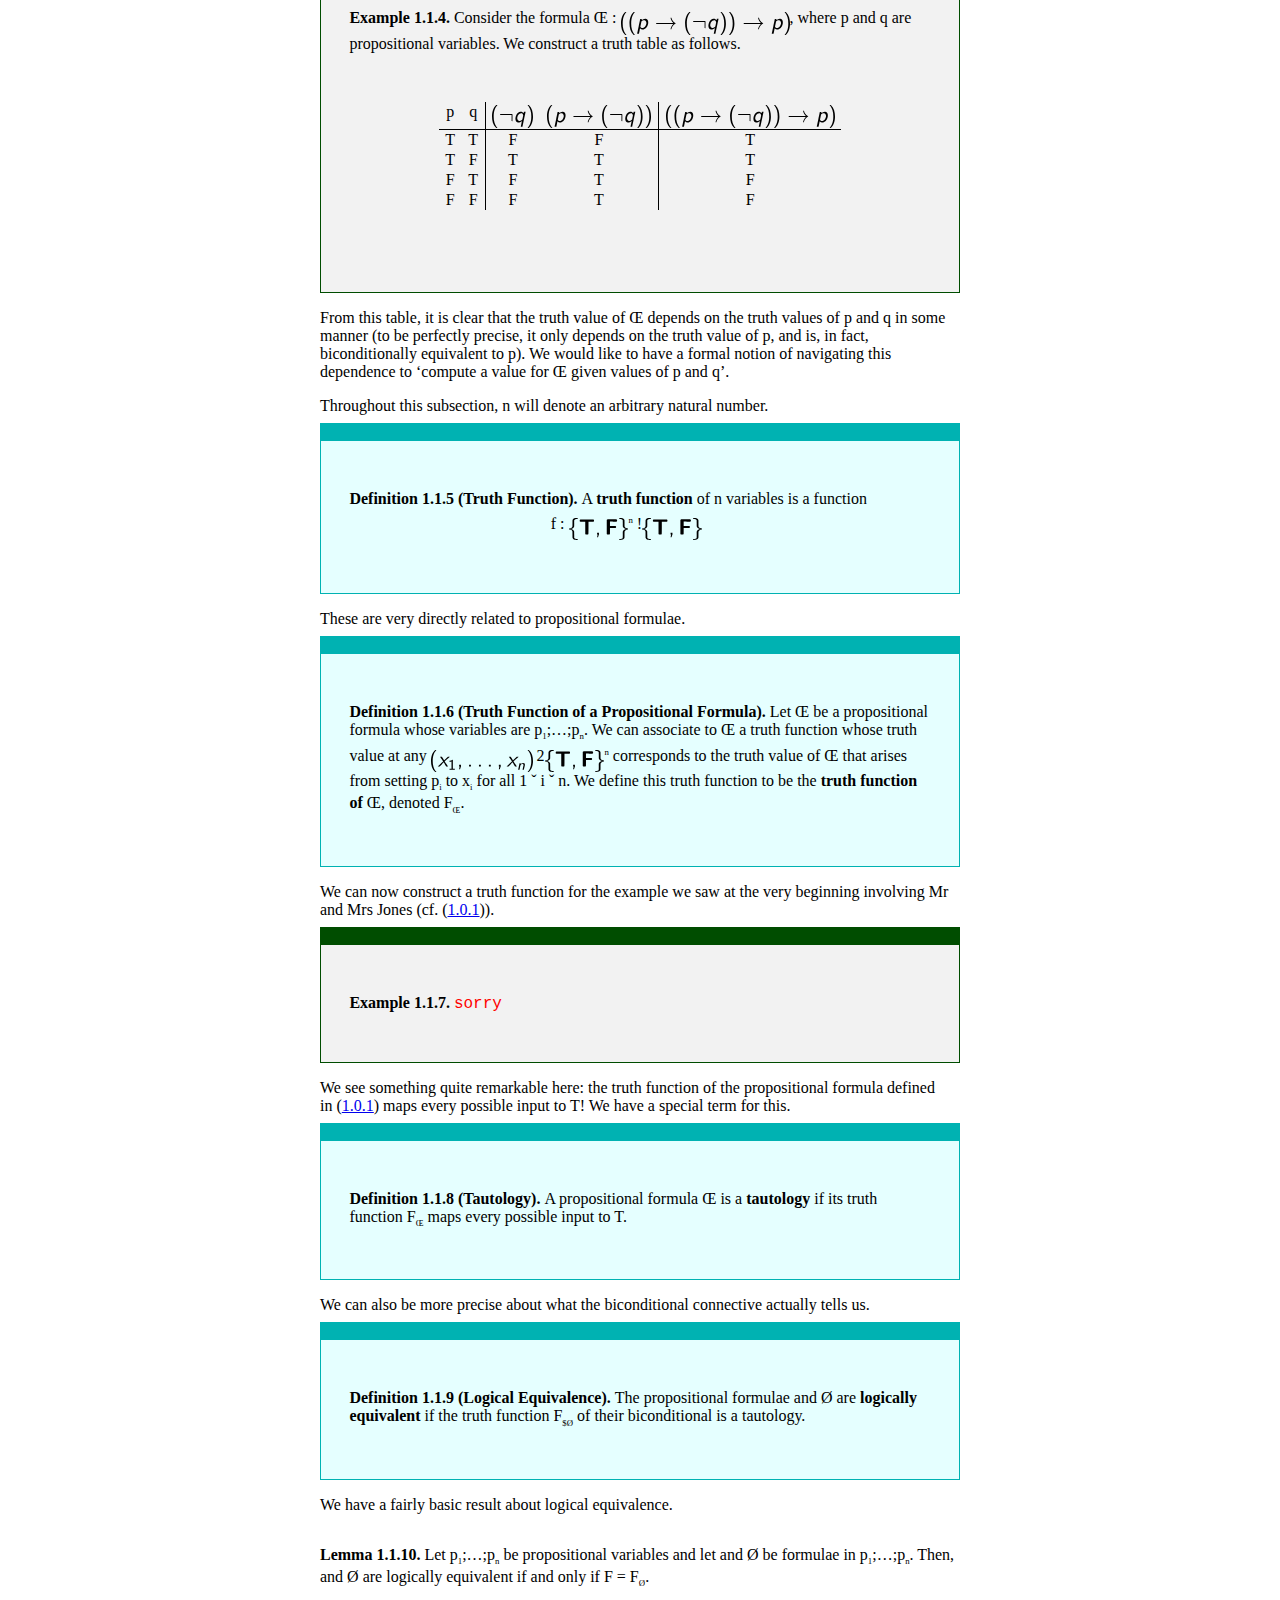
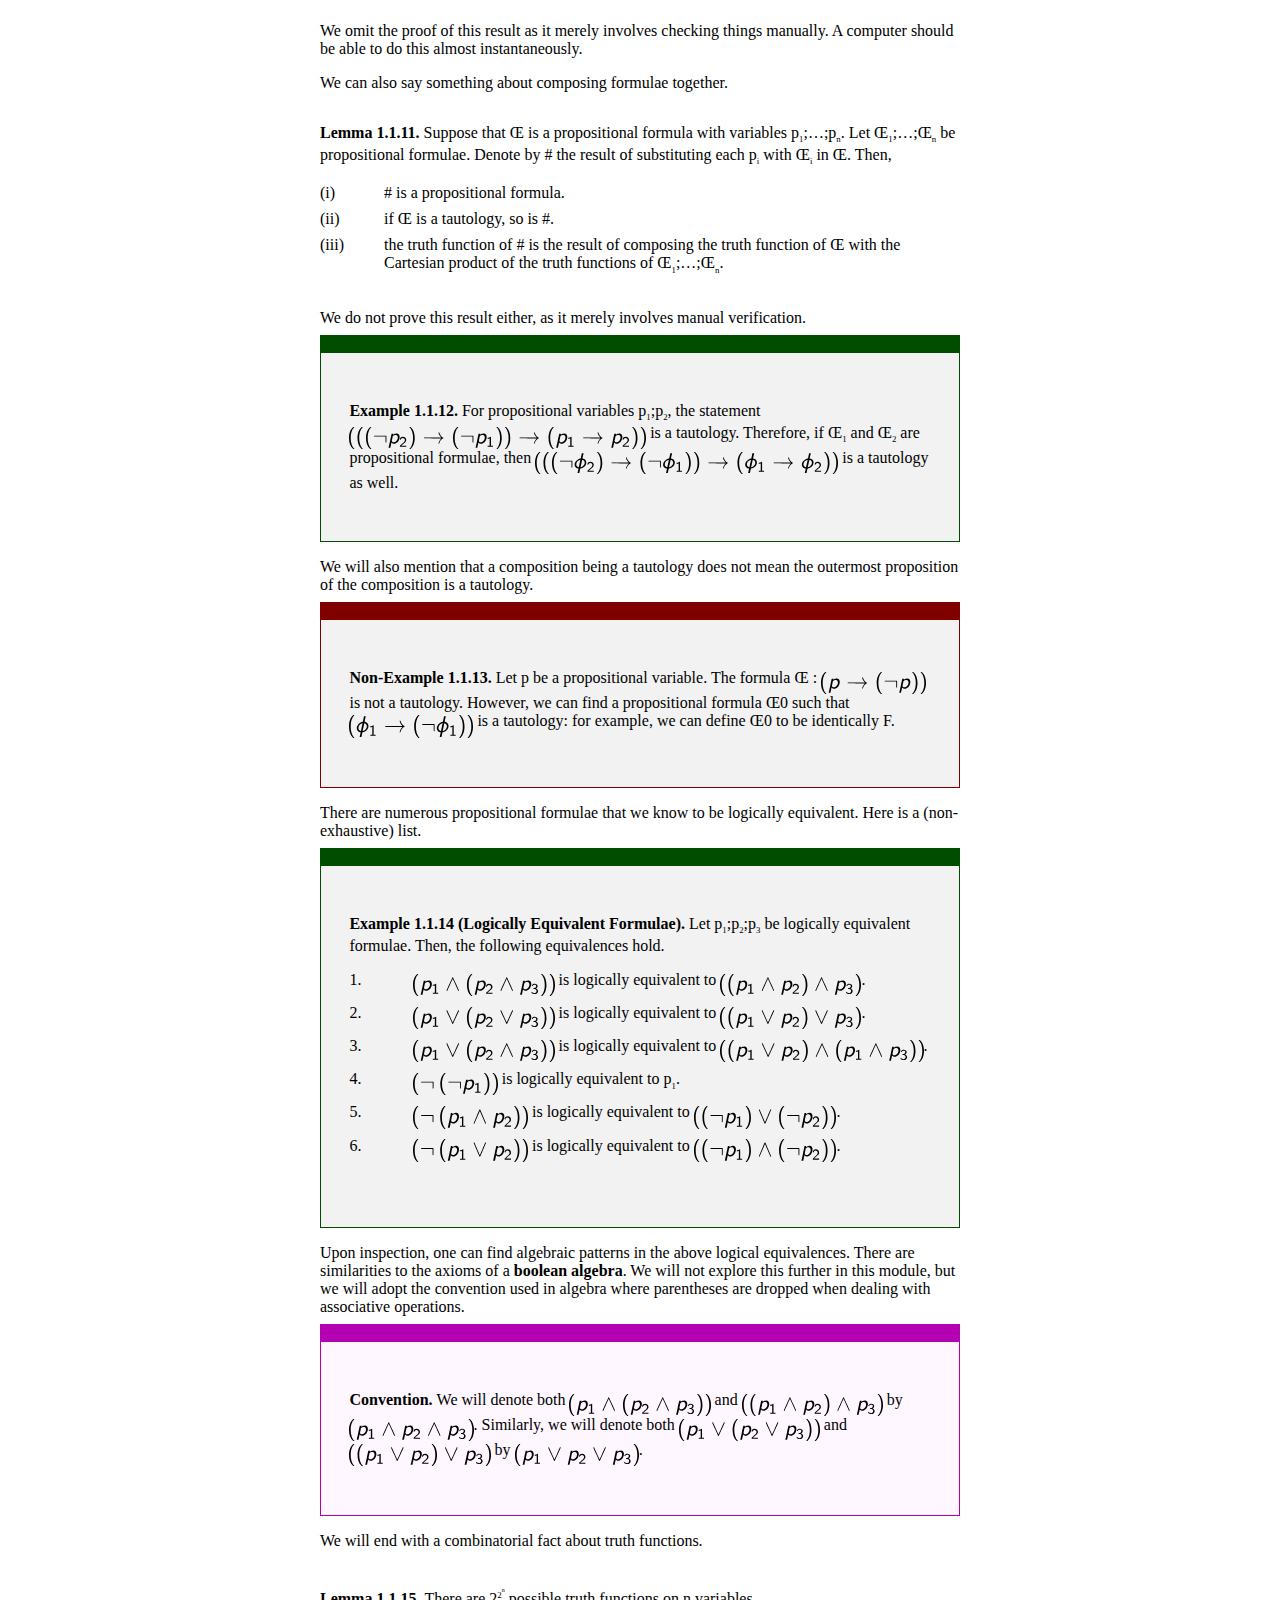
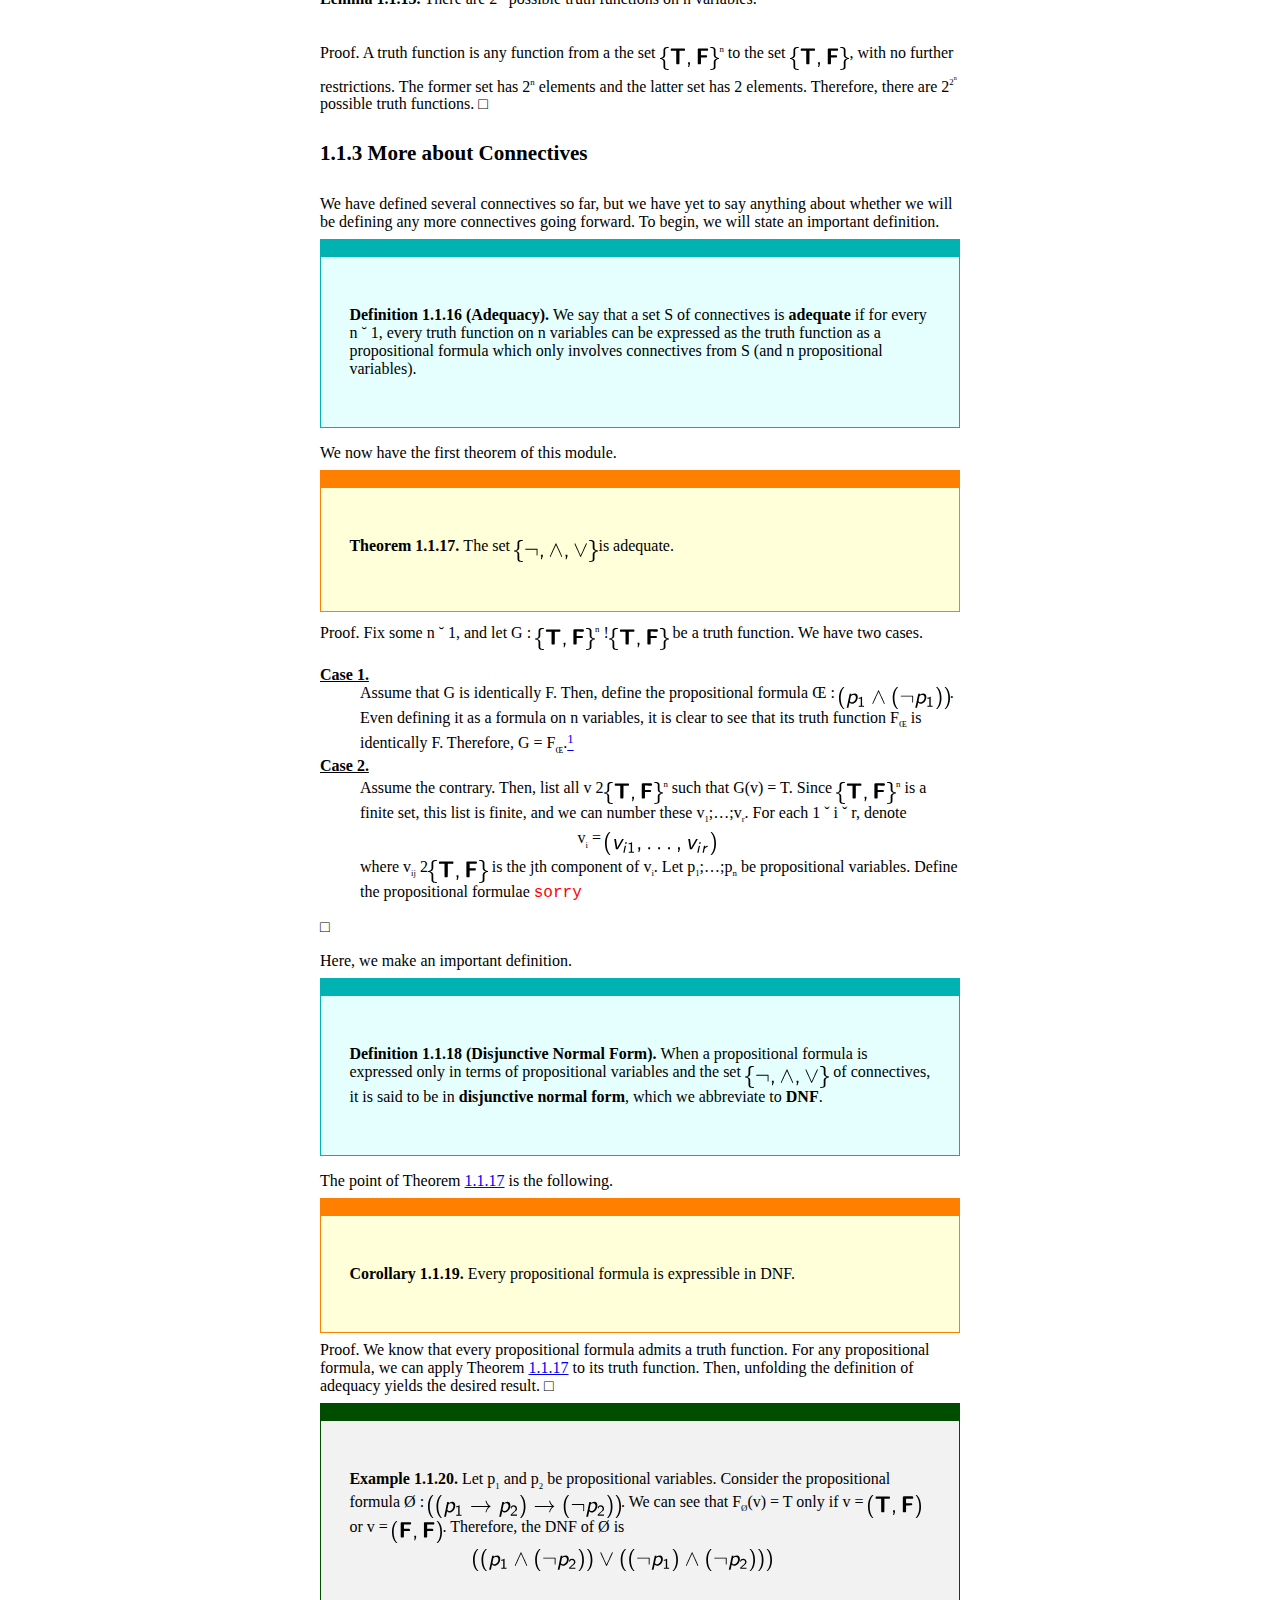
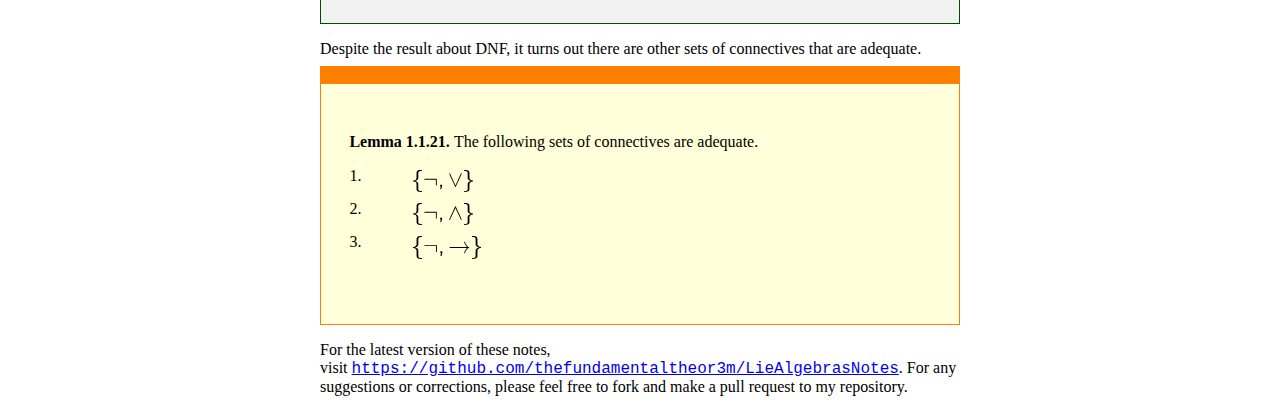
==== commit 0e46810f: "deploy: fe1fab02e4f01c800c136b8db36be9710a678b12" ====
--- a/index.html
+++ b/index.html
@@ -32,6 +32,7 @@
 <br /><span class='sectionToc'>1.1 <a href='#propositional-formulae' id='QQ2-1-3'>Propositional Formulae</a></span>
 <br /><span class='subsectionToc'>1.1.1 <a href='#propositions-and-connectives' id='QQ2-1-4'>Propositions and Connectives</a></span>
 <br /><span class='subsectionToc'>1.1.2 <a href='#truth-functions' id='QQ2-1-5'>Truth Functions</a></span>
+<br /><span class='subsectionToc'>1.1.3 <a href='#more-about-connectives' id='QQ2-1-6'>More about Connectives</a></span>
 <br /><span class='chapterToc'> <a href='#bibliography'>Bibliography</a></span>
 </div>
 <!-- l. 28 --><p class='noindent'>
@@ -57,7 +58,7 @@
 </p><table class='align'>
                           <tr><td class='align-odd'><img align='middle' alt='((P  =)   Q) ˆ (Q  =)   :P ))' class='left' src='main0x.svg' /> <img alt='= )' class='Longrightarrow' src='main1x.svg' /><img align='middle' alt='(:P )' class='left' src='main2x.svg' /></td>                          <td class='align-even'></td>                          <td class='align-label'><a id='x1-2001r1'></a>(1.0.1)                          </td></tr></table>
 <!-- l. 19 --><p class='noindent'>This disambiguation, by removing any question of marital harmony from what is otherwise a purely logical
-question, we can manually check whether (<a href='#x1-2001r1'>1.0.1<!-- tex4ht:ref: Ch1:eq:JonesExample  --></a>) is a valid statement by constructing a <span class='ecsx-1200'>truth
+question, allows us to manually check whether (<a href='#x1-2001r1'>1.0.1<!-- tex4ht:ref: Ch1:eq:JonesExample  --></a>) is a valid statement by constructing a <span class='ecsx-1200'>truth
                                                                                            
 
                                                                                            
@@ -274,11 +275,342 @@
 <!-- l. 108 --><p class='noindent'></p> 
 </div> 
 </div>
+<!-- l. 110 --><p class='noindent'>We can now construct a truth function for the example we saw at the very beginning involving Mr and
+Mrs Jones (cf. (<a href='#x1-2001r1'>1.0.1<!-- tex4ht:ref: Ch1:eq:JonesExample  --></a>)).
+</p>
+<div class='tcolorbox tcolorbox' id='tcolobox-10'>     
+<div class='tcolorbox-title'>
+</div> 
+<div class='tcolorbox-content'><div class='newtheorem'>
+<!-- l. 112 --><p class='noindent'><span class='head'>
+<a id='x1-5004r7'></a>
+<span class='ecsx-1200'>Example 1.1.7.</span>  </span><span id='textcolor1'><span class='ectt-1200'>sorry</span></span>
+</p>
+</div>
+<!-- l. 114 --><p class='noindent'></p> 
+</div> 
+</div>
+<!-- l. 116 --><p class='noindent'>We see something quite remarkable here: the truth function of the propositional formula defined
+in (<a href='#x1-2001r1'>1.0.1<!-- tex4ht:ref: Ch1:eq:JonesExample  --></a>) maps every possible input to <span class='cmsmfbx-12'>T</span>! We have a special term for this.
+</p>
+<div class='tcolorbox tcolorbox' id='tcolobox-11'>     
+<div class='tcolorbox-title'>
+                                                                                           
+
+                                                                                           
+</div> 
+<div class='tcolorbox-content'><div class='newtheorem'>
+<!-- l. 118 --><p class='noindent'><span class='head'>
+<a id='x1-5005r8'></a>
+<span class='ecsx-1200'>Definition 1.1.8 </span>(Tautology)<span class='ecsx-1200'>.</span>  </span>A  propositional  formula  <span class='cmssmi-10x-x-120'>Œ  </span>is  a  <span class='ecsx-1200'>tautology  </span>if  its  truth
+function <span class='cmssmi-10x-x-120'>F</span><sub><span class='cmssmi-8'>Œ</span></sub> maps every possible input to <span class='cmsmfbx-12'>T</span>.
+</p>
+</div>
+<!-- l. 120 --><p class='noindent'></p> 
+</div> 
+</div>
+<!-- l. 122 --><p class='noindent'>We can also be more precise about what the biconditional connective actually tells us.
+</p>
+<div class='tcolorbox tcolorbox' id='tcolobox-12'>     
+<div class='tcolorbox-title'>
+</div> 
+<div class='tcolorbox-content'><div class='newtheorem'>
+<!-- l. 124 --><p class='noindent'><span class='head'>
+<a id='x1-5006r9'></a>
+<span class='ecsx-1200'>Definition 1.1.9 </span>(Logical Equivalence)<span class='ecsx-1200'>.</span>  </span>The propositional formulae <span class='cmssmi-10x-x-120'> </span>and <span class='cmssmi-10x-x-120'>Ø </span>are <span class='ecsx-1200'>logically
+equivalent </span>if the truth function <span class='cmssmi-10x-x-120'>F</span><sub><span class='cmssmi-8'></span><span class='cmsssy-8'>$</span><span class='cmssmi-8'>Ø</span></sub> of their biconditional is a tautology.
+</p>
+</div>
+<!-- l. 126 --><p class='noindent'></p> 
+</div> 
+</div>
+<!-- l. 128 --><p class='noindent'>We have a fairly basic result about logical equivalence.
+</p>
+<div class='newtheorem'>
+<!-- l. 130 --><p class='noindent'><span class='head'>
+<a id='x1-5007r10'></a>
+<span class='ecsx-1200'>Lemma 1.1.10.</span>  </span><span class='ecsi-1200'>Let </span><span class='cmssmi-10x-x-120'>p</span><sub><span class='cmsmf-8'>1</span></sub><span class='cmssmi-10x-x-120'>;…;p</span><sub><span class='cmssmi-8'>n</span></sub> <span class='ecsi-1200'>be propositional variables and let </span><span class='cmssmi-10x-x-120'> </span><span class='ecsi-1200'>and </span><span class='cmssmi-10x-x-120'>Ø </span><span class='ecsi-1200'>be formulae in </span><span class='cmssmi-10x-x-120'>p</span><sub><span class='cmsmf-8'>1</span></sub><span class='cmssmi-10x-x-120'>;…;p</span><sub><span class='cmssmi-8'>n</span></sub><span class='ecsi-1200'>.
+Then, </span><span class='cmssmi-10x-x-120'> </span><span class='ecsi-1200'>and </span><span class='cmssmi-10x-x-120'>Ø </span><span class='ecsi-1200'>are logically equivalent if and only if </span><span class='cmssmi-10x-x-120'>F</span><sub><span class='cmssmi-8'></span></sub> <span class='cmsmf-12'>= </span><span class='cmssmi-10x-x-120'>F</span><sub><span class='cmssmi-8'>Ø</span></sub><span class='ecsi-1200'>.</span>
+                                                                                           
+
+                                                                                           
+</p>
+</div>
+<!-- l. 132 --><p class='noindent'>
+</p><!-- l. 134 --><p class='noindent'>We omit the proof of this result as it merely involves checking things manually. A computer should be
+able to do this almost instantaneously.
+</p><!-- l. 136 --><p class='noindent'>We can also say something about composing formulae together.
+</p>
+<div class='newtheorem'>
+<!-- l. 138 --><p class='noindent'><span class='head'>
+<a id='x1-5008r11'></a>
+<span class='ecsx-1200'>Lemma 1.1.11.</span>  </span><span class='ecsi-1200'>Suppose that </span><span class='cmssmi-10x-x-120'>Œ </span><span class='ecsi-1200'>is a propositional formula with variables </span><span class='cmssmi-10x-x-120'>p</span><sub><span class='cmsmf-8'>1</span></sub><span class='cmssmi-10x-x-120'>;…;p</span><sub><span class='cmssmi-8'>n</span></sub><span class='ecsi-1200'>. Let </span><span class='cmssmi-10x-x-120'>Œ</span><sub><span class='cmsmf-8'>1</span></sub><span class='cmssmi-10x-x-120'>;…;Œ</span><sub><span class='cmssmi-8'>n</span></sub> <span class='ecsi-1200'>be
+propositional formulae. Denote by </span><span class='cmssmi-10x-x-120'># </span><span class='ecsi-1200'>the result of substituting each </span><span class='cmssmi-10x-x-120'>p</span><sub><span class='cmssmi-8'>i</span></sub> <span class='ecsi-1200'>with </span><span class='cmssmi-10x-x-120'>Œ</span><sub><span class='cmssmi-8'>i</span></sub> <span class='ecsi-1200'>in </span><span class='cmssmi-10x-x-120'>Œ</span><span class='ecsi-1200'>. Then,</span>
+      </p><dl class='enumerate-enumitem'><dt class='enumerate-enumitem'>
+  (i) </dt><dd class='enumerate-enumitem'><span class='cmssmi-10x-x-120'># </span><span class='ecsi-1200'>is a propositional formula.</span>
+      </dd><dt class='enumerate-enumitem'>
+  (ii) </dt><dd class='enumerate-enumitem'><span class='ecsi-1200'>if </span><span class='cmssmi-10x-x-120'>Œ </span><span class='ecsi-1200'>is a tautology, so is </span><span class='cmssmi-10x-x-120'>#</span><span class='ecsi-1200'>.</span>
+      </dd><dt class='enumerate-enumitem'>
+ (iii) </dt><dd class='enumerate-enumitem'><span class='ecsi-1200'>the truth function of </span><span class='cmssmi-10x-x-120'># </span><span class='ecsi-1200'>is the result of composing the truth function of </span><span class='cmssmi-10x-x-120'>Œ </span><span class='ecsi-1200'>with the Cartesian
+      product of the truth functions of </span><span class='cmssmi-10x-x-120'>Œ</span><sub><span class='cmsmf-8'>1</span></sub><span class='cmssmi-10x-x-120'>;…;Œ</span><sub><span class='cmssmi-8'>n</span></sub><span class='ecsi-1200'>.</span></dd></dl>
+</div>
+<!-- l. 145 --><p class='noindent'>
+</p><!-- l. 147 --><p class='noindent'>We do not prove this result either, as it merely involves manual verification.
+</p>
+<div class='tcolorbox tcolorbox' id='tcolobox-13'>     
+<div class='tcolorbox-title'>
+                                                                                           
+
+                                                                                           
+</div> 
+<div class='tcolorbox-content'><div class='newtheorem'>
+<!-- l. 149 --><p class='noindent'><span class='head'>
+<a id='x1-5012r12'></a>
+<span class='ecsx-1200'>Example 1.1.12.</span>  </span>For                 propositional                 variables                 <span class='cmssmi-10x-x-120'>p</span><sub><span class='cmsmf-8'>1</span></sub><span class='cmssmi-10x-x-120'>;p</span><sub><span class='cmsmf-8'>2</span></sub>,
+the statement <img align='middle' alt='(((:p2) !  (:p1)) !  (p1 ! p2))' class='left' src='main25x.svg' /> is a tautology. Therefore, if <span class='cmssmi-10x-x-120'>Œ</span><sub><span class='cmsmf-8'>1</span></sub> and <span class='cmssmi-10x-x-120'>Œ</span><sub><span class='cmsmf-8'>2</span></sub> are
+propositional formulae, then <img align='middle' alt='(((: Œ2) ! (: Œ1)) ! (Œ1 !  Œ2))' class='left' src='main26x.svg' /> is a tautology as well.
+</p>
+</div>
+<!-- l. 151 --><p class='noindent'></p> 
+</div> 
+</div>
+<!-- l. 153 --><p class='noindent'>We will also mention that a composition being a tautology does not mean the outermost proposition of
+the composition is a tautology.
+</p>
+<div class='tcolorbox tcolorbox' id='tcolobox-14'>     
+<div class='tcolorbox-title'>
+</div> 
+<div class='tcolorbox-content'><div class='newtheorem'>
+<!-- l. 155 --><p class='noindent'><span class='head'>
+<a id='x1-5013r13'></a>
+<span class='ecsx-1200'>Non-Example 1.1.13.</span>  </span>Let <span class='cmssmi-10x-x-120'>p </span>be a propositional variable. The formula <span class='cmssmi-10x-x-120'>Œ </span><span class='cmsmf-12'>: </span><img align='middle' alt='(p !  (:p))' class='left' src='main27x.svg' /> is
+not a tautology. However, we can find a propositional formula <span class='cmssmi-10x-x-120'>Œ</span><span class='cmsssy-10x-x-120'>0 </span>such that <img align='middle' alt='(Œ1 !  (:Œ1))' class='left' src='main28x.svg' />
+is a tautology: for example, we can define <span class='cmssmi-10x-x-120'>Œ</span><span class='cmsssy-10x-x-120'>0 </span>to be identically <span class='cmsmfbx-12'>F</span>.
+</p>
+</div>
+<!-- l. 157 --><p class='noindent'></p> 
+</div> 
+</div>
+<!-- l. 159 --><p class='noindent'>There are numerous propositional formulae that we know to be logically equivalent. Here is a
+(non-exhaustive) list.
+</p>
+<div class='tcolorbox tcolorbox' id='tcolobox-15'>     
+<div class='tcolorbox-title'>
+                                                                                           
+
+                                                                                           
+</div> 
+<div class='tcolorbox-content'><div class='newtheorem'>
+<!-- l. 161 --><p class='noindent'><span class='head'>
+<a id='x1-5014r14'></a>
+<span class='ecsx-1200'>Example 1.1.14 </span>(Logically Equivalent Formulae)<span class='ecsx-1200'>.</span>  </span>Let <span class='cmssmi-10x-x-120'>p</span><sub><span class='cmsmf-8'>1</span></sub><span class='cmssmi-10x-x-120'>;p</span><sub><span class='cmsmf-8'>2</span></sub><span class='cmssmi-10x-x-120'>;p</span><sub><span class='cmsmf-8'>3</span></sub> be logically equivalent formulae.
+Then, the following equivalences hold.
+      </p><dl class='enumerate-enumitem'><dt class='enumerate-enumitem'>
+   1. </dt><dd class='enumerate-enumitem'><img align='middle' alt='(p1 ˆ (p2 ˆ p3))' class='left' src='main29x.svg' /> is logically equivalent to <img align='middle' alt='((p1 ˆ p2) ˆ p3)' class='left' src='main30x.svg' />.
+      </dd><dt class='enumerate-enumitem'>
+   2. </dt><dd class='enumerate-enumitem'><img align='middle' alt='(p  ˙ (p ˙ p ))
+  1     2   3' class='left' src='main31x.svg' /> is logically equivalent to <img align='middle' alt='((p  ˙ p ) ˙ p )
+   1    2    3' class='left' src='main32x.svg' />.
+      </dd><dt class='enumerate-enumitem'>
+   3. </dt><dd class='enumerate-enumitem'><img align='middle' alt='(p1 ˙ (p2 ˆ p3))' class='left' src='main33x.svg' /> is logically equivalent to <img align='middle' alt='((p1 ˙ p2) ˆ (p1 ˆ p3))' class='left' src='main34x.svg' />.
+      </dd><dt class='enumerate-enumitem'>
+   4. </dt><dd class='enumerate-enumitem'><img align='middle' alt='(: (:p1))' class='left' src='main35x.svg' /> is logically equivalent to <span class='cmssmi-10x-x-120'>p</span><sub><span class='cmsmf-8'>1</span></sub>.
+      </dd><dt class='enumerate-enumitem'>
+   5. </dt><dd class='enumerate-enumitem'><img align='middle' alt='(: (p1 ˆ p2))' class='left' src='main36x.svg' /> is logically equivalent to <img align='middle' alt='((:p1) ˙ (:p2))' class='left' src='main37x.svg' />.
+      </dd><dt class='enumerate-enumitem'>
+   6. </dt><dd class='enumerate-enumitem'><img align='middle' alt='(: (p1 ˙ p2))' class='left' src='main38x.svg' /> is logically equivalent to <img align='middle' alt='((:p1) ˆ (:p2))' class='left' src='main39x.svg' />.</dd></dl>
+</div>
+<!-- l. 176 --><p class='noindent'></p> 
+</div> 
+</div>
+<!-- l. 178 --><p class='noindent'>Upon inspection, one can find algebraic patterns in the above logical equivalences. There are similarities
+to the axioms of a <span class='ecsx-1200'>boolean algebra</span>. We will not explore this further in this module, but we will adopt
+the convention used in algebra where parentheses are dropped when dealing with associative
+operations.
+</p>
+<div class='tcolorbox tcolorbox' id='tcolobox-16'>     
+<div class='tcolorbox-title'>
+                                                                                           
+
+                                                                                           
+</div> 
+<div class='tcolorbox-content'><div class='newtheorem'>
+<!-- l. 181 --><p class='noindent'><span class='head'>
+<span class='ecsx-1200'>Convention.</span>  </span>We will denote both <img align='middle' alt='(p1 ˆ (p2 ˆ p3))' class='left' src='main40x.svg' /> and <img align='middle' alt='((p1 ˆ p2) ˆ p3)' class='left' src='main41x.svg' /> by <img align='middle' alt='(p1 ˆ p2 ˆ p3)' class='left' src='main42x.svg' />.
+Similarly, we will denote both <img align='middle' alt='(p ˙ (p  ˙ p ))
+  1    2    3' class='left' src='main43x.svg' /> and <img align='middle' alt='((p ˙ p ) ˙ p )
+   1   2     3' class='left' src='main44x.svg' /> by <img align='middle' alt='(p  ˙ p  ˙ p )
+  1   2    3' class='left' src='main45x.svg' />.
+</p>
+</div>
+<!-- l. 183 --><p class='noindent'></p> 
+</div> 
+</div>
+<!-- l. 185 --><p class='noindent'>We will end with a combinatorial fact about truth functions.
+</p>
+<div class='newtheorem'>
+<!-- l. 187 --><p class='noindent'><span class='head'>
+<a id='x1-5021r15'></a>
+<span class='ecsx-1200'>Lemma 1.1.15.</span>  </span><span class='ecsi-1200'>There are </span><span class='cmsmf-12'>2</span><sup><span class='cmsmf-8'>2</span><sup><span class='cmssmi-6'>n</span></sup></sup>  <span class='ecsi-1200'>possible truth functions on </span><span class='cmssmi-10x-x-120'>n </span><span class='ecsi-1200'>variables.</span>
+</p>
+</div>
+<!-- l. 189 --><p class='noindent'>
+</p>
+<div class='proof'>
+<!-- l. 191 --><p class='noindent'><span class='head'>
+<span class='ecsi-1200'>Proof.</span> </span>A truth function is any function from a the set <img align='middle' alt='fT; Fg' class='left' src='main46x.svg' /><sup><span class='cmssmi-8'>n</span></sup> to the set <img align='middle' alt='fT;Fg' class='left' src='main47x.svg' />, with no further
+restrictions. The former set has <span class='cmsmf-12'>2</span><sup><span class='cmssmi-8'>n</span></sup> elements and the latter set has <span class='cmsmf-12'>2 </span>elements. Therefore, there are
+<span class='cmsmf-12'>2</span><sup><span class='cmsmf-8'>2</span><sup><span class='cmssmi-6'>n</span></sup></sup>  possible truth functions.                                                                                      □
+                                                                                           
+
+                                                                                           
+</p>
+</div>
+<!-- l. 194 --><p class='noindent'>
+</p>
+<h4 class='subsectionHead' id='more-about-connectives'><span class='titlemark'>1.1.3   </span> <a id='x1-60001.1.3'></a>More about Connectives</h4>
+<!-- l. 196 --><p class='noindent'>We have defined several connectives so far, but we have yet to say anything about whether we
+will be defining any more connectives going forward. To begin, we will state an important
+definition.
+</p>
+<div class='tcolorbox tcolorbox' id='tcolobox-17'>     
+<div class='tcolorbox-title'>
+</div> 
+<div class='tcolorbox-content'><div class='newtheorem'>
+<!-- l. 198 --><p class='noindent'><span class='head'>
+<a id='x1-6001r16'></a>
+<span class='ecsx-1200'>Definition 1.1.16 </span>(Adequacy)<span class='ecsx-1200'>.</span>  </span>We say that a set <span class='cmssmi-10x-x-120'>S </span>of connectives is <span class='ecsx-1200'>adequate </span>if for every
+<span class='cmssmi-10x-x-120'>n </span><span class='cmsssy-10x-x-120'>˘ </span><span class='cmsmf-12'>1</span>, every truth function on <span class='cmssmi-10x-x-120'>n </span>variables can be expressed as the truth function as a
+propositional formula which only involves connectives from <span class='cmssmi-10x-x-120'>S </span>(and <span class='cmssmi-10x-x-120'>n </span>propositional variables).
+</p>
+</div>
+<!-- l. 200 --><p class='noindent'></p> 
+</div> 
+</div>
+<!-- l. 202 --><p class='noindent'>We now have the first theorem of this module.
+</p>
+<div class='tcolorbox tcolorbox' id='tcolobox-18'>     
+<div class='tcolorbox-title'>
+                                                                                           
+
+                                                                                           
+</div> 
+<div class='tcolorbox-content'><div class='newtheorem'>
+<!-- l. 204 --><p class='noindent'><span class='head'>
+<a id='x1-6002r17'></a>
+<span class='ecsx-1200'>Theorem 1.1.17.</span>  </span> <span class='ecsi-1200'>The set </span><img align='middle' alt='f:; ˆ;˙g' class='left' src='main48x.svg' /><span class='ecsi-1200'>is adequate.</span>
+</p>
+</div>
+<!-- l. 206 --><p class='noindent'></p> 
+</div> 
+</div>
+<div class='proof'>
+<!-- l. 208 --><p class='noindent'><span class='head'>
+<span class='ecsi-1200'>Proof.</span> </span>Fix some <span class='cmssmi-10x-x-120'>n </span><span class='cmsssy-10x-x-120'>˘ </span><span class='cmsmf-12'>1</span>, and let <span class='cmssmi-10x-x-120'>G </span><span class='cmsmf-12'>: </span><img align='middle' alt='fT; Fg' class='left' src='main49x.svg' /><sup><span class='cmssmi-8'>n</span></sup> <span class='cmsssy-10x-x-120'>!</span><img align='middle' alt='fT; Fg' class='left' src='main50x.svg' /> be a truth function. We have two cases.
+      </p><dl class='description'><dt class='description'>
+<span class='underline'><span class='ecsx-1200'>Case 1.</span></span> </dt><dd class='description'>
+      <!-- l. 211 --><p class='noindent'> Assume that <span class='cmssmi-10x-x-120'>G </span>is identically <span class='cmsmfbx-12'>F</span>. Then, define the propositional formula <span class='cmssmi-10x-x-120'>Œ </span><span class='cmsmf-12'>: </span><img align='middle' alt='(p1 ˆ (:p1))' class='left' src='main51x.svg' />. Even
+      defining it as a formula on <span class='cmssmi-10x-x-120'>n </span>variables, it is clear to see that its truth function <span class='cmssmi-10x-x-120'>F</span><sub><span class='cmssmi-8'>Œ</span></sub> is identically
+      <span class='cmsmfbx-12'>F</span>. Therefore, <span class='cmssmi-10x-x-120'>G </span><span class='cmsmf-12'>= </span><span class='cmssmi-10x-x-120'>F</span><sub><span class='cmssmi-8'>Œ</span></sub>.<span class='footnote-mark'><a href='main2.html#fn1x2'><sup class='textsuperscript'>1</sup></a></span><a id='x1-6003f1'></a> 
+      </p></dd><dt class='description'>
+<span class='underline'><span class='ecsx-1200'>Case 2.</span></span> </dt><dd class='description'>
+      <!-- l. 213 --><p class='noindent'> Assume the contrary. Then, list all <span class='cmssmi-10x-x-120'>v </span><span class='cmsssy-10x-x-120'>2</span><img align='middle' alt='fT; Fg' class='left' src='main52x.svg' /><sup><span class='cmssmi-8'>n</span></sup> such that <span class='cmssmi-10x-x-120'>G</span><span class='cmsmf-12'>(</span><span class='cmssmi-10x-x-120'>v</span><span class='cmsmf-12'>) = </span><span class='cmsmfbx-12'>T</span>. Since <img align='middle' alt='fT; Fg' class='left' src='main53x.svg' /><sup><span class='cmssmi-8'>n</span></sup> is a
+      finite set, this list is finite, and we can number these <span class='cmssmi-10x-x-120'>v</span><sub><span class='cmsmf-8'>1</span></sub><span class='cmssmi-10x-x-120'>;…;v</span><sub><span class='cmssmi-8'>r</span></sub>. For each <span class='cmsmf-12'>1 </span><span class='cmsssy-10x-x-120'>ˇ </span><span class='cmssmi-10x-x-120'>i </span><span class='cmsssy-10x-x-120'>ˇ </span><span class='cmssmi-10x-x-120'>r</span>,
+      denote
+                                                                                           
+
+                                                                                           
+      </p><table class='align-star'>
+                                  <tr><td class='align-odd'><span class='cmssmi-10x-x-120'>v</span><sub><span class='cmssmi-8'>i</span></sub> <span class='cmsmf-12'>= </span><img align='middle' alt='(vi1;:::;vir)' class='left' src='main54x.svg' /></td>                                  <td class='align-even'></td>                                  <td class='align-label'></td></tr></table>
+      <!-- l. 217 --><p class='noindent'>where <span class='cmssmi-10x-x-120'>v</span><sub><span class='cmssmi-8'>ij</span></sub> <span class='cmsssy-10x-x-120'>2</span><img align='middle' alt='fT;Fg' class='left' src='main55x.svg' /> is the <span class='cmssmi-10x-x-120'>j</span>th component of <span class='cmssmi-10x-x-120'>v</span><sub><span class='cmssmi-8'>i</span></sub>. Let <span class='cmssmi-10x-x-120'>p</span><sub><span class='cmsmf-8'>1</span></sub><span class='cmssmi-10x-x-120'>;…;p</span><sub><span class='cmssmi-8'>n</span></sub> be propositional variables. Define the
+      propositional formulae <span id='textcolor2'><span class='ectt-1200'>sorry</span></span></p></dd></dl>
+                                                                                          □
+</div>
+<!-- l. 221 --><p class='noindent'>Here, we make an important definition.
+</p>
+<div class='tcolorbox tcolorbox' id='tcolobox-19'>     
+<div class='tcolorbox-title'>
+</div> 
+<div class='tcolorbox-content'><div class='newtheorem'>
+<!-- l. 223 --><p class='noindent'><span class='head'>
+<a id='x1-6005r18'></a>
+<span class='ecsx-1200'>Definition 1.1.18 </span>(Disjunctive Normal Form)<span class='ecsx-1200'>.</span>  </span>When a propositional formula is expressed
+only in terms of propositional variables and the set <img align='middle' alt='f:; ˆ;˙g' class='left' src='main56x.svg' /> of connectives, it is said to be
+in <span class='ecsx-1200'>disjunctive normal form</span>, which we abbreviate to <span class='ecsx-1200'>DNF</span>.
+</p>
+</div>
+<!-- l. 225 --><p class='noindent'></p> 
+</div> 
+</div>
+<!-- l. 227 --><p class='noindent'>The point of Theorem <a href='#x1-6002r17'>1.1.17</a> is the following.
+                                                                                           
+
+                                                                                           
+</p>
+<div class='tcolorbox tcolorbox' id='tcolobox-20'>     
+<div class='tcolorbox-title'>
+</div> 
+<div class='tcolorbox-content'><div class='newtheorem'>
+<!-- l. 229 --><p class='noindent'><span class='head'>
+<a id='x1-6006r19'></a>
+<span class='ecsx-1200'>Corollary 1.1.19.</span>  </span><span class='ecsi-1200'>Every propositional formula is expressible in DNF.</span>
+</p>
+</div>
+<!-- l. 231 --><p class='noindent'></p> 
+</div> 
+</div>
+<div class='proof'>
+<!-- l. 233 --><p class='noindent'><span class='head'>
+<span class='ecsi-1200'>Proof.</span> </span>We know that every propositional formula admits a truth function. For any propositional
+formula, we can apply Theorem <a href='#x1-6002r17'>1.1.17</a> to its truth function. Then, unfolding the definition of
+adequacy yields the desired result.                                                                              □
+</p>
+</div>
+<div class='tcolorbox tcolorbox' id='tcolobox-21'>     
+<div class='tcolorbox-title'>
+                                                                                           
+
+                                                                                           
+</div> 
+<div class='tcolorbox-content'><div class='newtheorem'>
+<!-- l. 236 --><p class='noindent'><span class='head'>
+<a id='x1-6007r20'></a>
+<span class='ecsx-1200'>Example 1.1.20.</span>  </span>Let <span class='cmssmi-10x-x-120'>p</span><sub><span class='cmsmf-8'>1</span></sub> and <span class='cmssmi-10x-x-120'>p</span><sub><span class='cmsmf-8'>2</span></sub> be propositional variables. Consider the propositional formula
+<span class='cmssmi-10x-x-120'>Ø </span><span class='cmsmf-12'>: </span><img align='middle' alt='((p1 ! p2) !  (:p2))' class='left' src='main57x.svg' />. We can see that <span class='cmssmi-10x-x-120'>F</span><sub><span class='cmssmi-8'>Ø</span></sub><span class='cmsmf-12'>(</span><span class='cmssmi-10x-x-120'>v</span><span class='cmsmf-12'>) = </span><span class='cmsmfbx-12'>T </span>only if <span class='cmssmi-10x-x-120'>v </span><span class='cmsmf-12'>= </span><img align='middle' alt='(T; F)' class='left' src='main58x.svg' /> or <span class='cmssmi-10x-x-120'>v </span><span class='cmsmf-12'>= </span><img align='middle' alt='(F;F)' class='left' src='main59x.svg' />.
+Therefore, the DNF of <span class='cmssmi-10x-x-120'>Ø </span>is
+</p><table class='align-star'>
+                           <tr><td class='align-odd'><img align='middle' alt='((p1 ˆ (:p2)) ˙ ((:p1) ˆ (:p2)))' class='left' src='main60x.svg' /></td>                           <td class='align-even'></td>                           <td class='align-label'></td></tr></table>
+</div>
+<!-- l. 241 --><p class='noindent'></p> 
+</div> 
+</div>
+<!-- l. 243 --><p class='noindent'>Despite the result about DNF, it turns out there are other sets of connectives that are adequate.
+</p>
+<div class='tcolorbox tcolorbox' id='tcolobox-22'>     
+<div class='tcolorbox-title'>
+                                                                                           
+
+                                                                                           
+</div> 
+<div class='tcolorbox-content'><div class='newtheorem'>
+<!-- l. 245 --><p class='noindent'><span class='head'>
+<a id='x1-6008r21'></a>
+<span class='ecsx-1200'>Lemma 1.1.21.</span>  </span><span class='ecsi-1200'>The following sets of connectives are adequate.</span>
+      </p><dl class='enumerate-enumitem'><dt class='enumerate-enumitem'>
+   <span class='ecsi-1200'>1.</span> </dt><dd class='enumerate-enumitem'><img align='middle' alt='f:; ˙g' class='left' src='main61x.svg' />
+      </dd><dt class='enumerate-enumitem'>
+   <span class='ecsi-1200'>2.</span> </dt><dd class='enumerate-enumitem'><img align='middle' alt='f:; ˆg' class='left' src='main62x.svg' />
+      </dd><dt class='enumerate-enumitem'>
+   <span class='ecsi-1200'>3.</span> </dt><dd class='enumerate-enumitem'><img align='middle' alt='f:; !g' class='left' src='main63x.svg' /></dd></dl>
+</div>
+<!-- l. 252 --><p class='noindent'></p> 
+</div> 
+</div>
 <!-- l. 38 --><p class='noindent' id='bibliography'>
                                                                                            
 
                                                                                            
-<a id='Q1-1-6'></a>
+<a id='Q1-1-7'></a>
 </p><!-- l. 52 --><p class='noindent'>For the latest version of these notes, visit <a class='url' href='https://github.com/thefundamentaltheor3m/LieAlgebrasNotes'><span class='ectt-1200'>https://github.com/thefundamentaltheor3m/LieAlgebrasNotes</span></a>.
 For any suggestions or corrections, please feel free to fork and make a pull request to my
 repository.
--- a/main.css
+++ b/main.css
@@ -6,18 +6,26 @@
 .ecss-1200{ font-family: sans-serif;}
 .ecss-1200{ font-family: sans-serif;}
 .ecss-1200{ font-family: sans-serif;}
+.ecss-1200{ font-family: sans-serif;}
+.ecss-1200{ font-family: sans-serif;}
 .ecss-2074{font-size:166%; font-family: sans-serif;}
 .ecss-2074{ font-family: sans-serif;}
 .ecss-2074{ font-family: sans-serif;}
 .ecss-2074{ font-family: sans-serif;}
 .ecss-2074{ font-family: sans-serif;}
 .ecss-2074{ font-family: sans-serif;}
+.ecss-2074{ font-family: sans-serif;}
+.ecss-2074{ font-family: sans-serif;}
 .ecss-1440{font-size:116%; font-family: sans-serif;}
 .ecss-1440{ font-family: sans-serif;}
 .ecss-1440{ font-family: sans-serif;}
 .ecss-1440{ font-family: sans-serif;}
 .ecss-1440{ font-family: sans-serif;}
 .ecss-1440{ font-family: sans-serif;}
+.ecss-1440{ font-family: sans-serif;}
+.ecss-1440{ font-family: sans-serif;}
+.ectt-1200{ font-family: monospace,monospace;}
+.ectt-1200{ font-family: monospace,monospace;}
 .ectt-1200{ font-family: monospace,monospace;}
 .ectt-1200{ font-family: monospace,monospace;}
 .ectt-1200{ font-family: monospace,monospace;}
@@ -26,12 +34,32 @@
 .ectt-1200{ font-family: monospace,monospace;}
 .cmsmf-8{font-size:66%;}
 .cmssmi-8{font-size:66%;}
-.ecsx-1200{ font-weight: bold;}
-.ecsx-1200{ font-weight: bold;}
-.ecsx-1200{ font-weight: bold;}
-.ecsx-1200{ font-weight: bold;}
-.ecsx-1200{ font-weight: bold;}
-.ecsx-1200{ font-weight: bold;}
+.cmssmi-6{font-size:50%;}
+.cmsssy-8{font-size:66%;}
+.ecsx-1200{ font-weight: bold;}
+.ecsx-1200{ font-weight: bold;}
+.ecsx-1200{ font-weight: bold;}
+.ecsx-1200{ font-weight: bold;}
+.ecsx-1200{ font-weight: bold;}
+.ecsx-1200{ font-weight: bold;}
+.ecsx-1200{ font-weight: bold;}
+.ecsx-1200{ font-weight: bold;}
+.ecss-1095{font-size:83%; font-family: sans-serif;}
+.ecss-1095{ font-family: sans-serif;}
+.ecss-1095{ font-family: sans-serif;}
+.ecss-1095{ font-family: sans-serif;}
+.ecss-1095{ font-family: sans-serif;}
+.ecss-1095{ font-family: sans-serif;}
+.ecss-1095{ font-family: sans-serif;}
+.ecss-1095{ font-family: sans-serif;}
+.ecss-1000{font-size:83%; font-family: sans-serif;}
+.ecss-1000{ font-family: sans-serif;}
+.ecss-1000{ font-family: sans-serif;}
+.ecss-1000{ font-family: sans-serif;}
+.ecss-1000{ font-family: sans-serif;}
+.ecss-1000{ font-family: sans-serif;}
+.ecss-1000{ font-family: sans-serif;}
+.ecss-1000{ font-family: sans-serif;}
 p{margin-top:0;margin-bottom:0}
 p.indent{text-indent:0;}
 p + p{margin-top:1em;}
@@ -260,5 +288,46 @@
 #tcolobox-9 .tcolorbox-title{color: #FFFFFF; background-color: #00B2B2;}
 #tcolobox-9 .tcolorbox-content{color: #000000; background-color: #E5FFFF; border: 1px solid #00B2B2;}
 #tcolobox-9 div{ padding-top:8.5358px; padding-bottom:8.5358px; padding-left:14.22635px; padding-right:14.22635px; }
+#tcolobox-10 .tcolorbox-title{color: #FFFFFF; background-color: #004D00;}
+#tcolobox-10 .tcolorbox-content{color: #000000; background-color: #F2F2F2; border: 1px solid #004D00;}
+#tcolobox-10 div{ padding-top:8.5358px; padding-bottom:8.5358px; padding-left:14.22635px; padding-right:14.22635px; }
+span#textcolor1{color:#FF0000}
+#tcolobox-11 .tcolorbox-title{color: #FFFFFF; background-color: #00B2B2;}
+#tcolobox-11 .tcolorbox-content{color: #000000; background-color: #E5FFFF; border: 1px solid #00B2B2;}
+#tcolobox-11 div{ padding-top:8.5358px; padding-bottom:8.5358px; padding-left:14.22635px; padding-right:14.22635px; }
+#tcolobox-12 .tcolorbox-title{color: #FFFFFF; background-color: #00B2B2;}
+#tcolobox-12 .tcolorbox-content{color: #000000; background-color: #E5FFFF; border: 1px solid #00B2B2;}
+#tcolobox-12 div{ padding-top:8.5358px; padding-bottom:8.5358px; padding-left:14.22635px; padding-right:14.22635px; }
+#tcolobox-13 .tcolorbox-title{color: #FFFFFF; background-color: #004D00;}
+#tcolobox-13 .tcolorbox-content{color: #000000; background-color: #F2F2F2; border: 1px solid #004D00;}
+#tcolobox-13 div{ padding-top:8.5358px; padding-bottom:8.5358px; padding-left:14.22635px; padding-right:14.22635px; }
+#tcolobox-14 .tcolorbox-title{color: #FFFFFF; background-color: #800000;}
+#tcolobox-14 .tcolorbox-content{color: #000000; background-color: #F2F2F2; border: 1px solid #800000;}
+#tcolobox-14 div{ padding-top:8.5358px; padding-bottom:8.5358px; padding-left:14.22635px; padding-right:14.22635px; }
+#tcolobox-15 .tcolorbox-title{color: #FFFFFF; background-color: #004D00;}
+#tcolobox-15 .tcolorbox-content{color: #000000; background-color: #F2F2F2; border: 1px solid #004D00;}
+#tcolobox-15 div{ padding-top:8.5358px; padding-bottom:8.5358px; padding-left:14.22635px; padding-right:14.22635px; }
+#tcolobox-16 .tcolorbox-title{color: #FFFFFF; background-color: #B200B2;}
+#tcolobox-16 .tcolorbox-content{color: #000000; background-color: #FFF7FF; border: 1px solid #B200B2;}
+#tcolobox-16 div{ padding-top:8.5358px; padding-bottom:8.5358px; padding-left:14.22635px; padding-right:14.22635px; }
+#tcolobox-17 .tcolorbox-title{color: #FFFFFF; background-color: #00B2B2;}
+#tcolobox-17 .tcolorbox-content{color: #000000; background-color: #E5FFFF; border: 1px solid #00B2B2;}
+#tcolobox-17 div{ padding-top:8.5358px; padding-bottom:8.5358px; padding-left:14.22635px; padding-right:14.22635px; }
+#tcolobox-18 .tcolorbox-title{color: #FFFFFF; background-color: #FF8000;}
+#tcolobox-18 .tcolorbox-content{color: #000000; background-color: #FFFFD9; border: 1px solid #FF8000;}
+#tcolobox-18 div{ padding-top:8.5358px; padding-bottom:8.5358px; padding-left:14.22635px; padding-right:14.22635px; }
+span#textcolor2{color:#FF0000}
+#tcolobox-19 .tcolorbox-title{color: #FFFFFF; background-color: #00B2B2;}
+#tcolobox-19 .tcolorbox-content{color: #000000; background-color: #E5FFFF; border: 1px solid #00B2B2;}
+#tcolobox-19 div{ padding-top:8.5358px; padding-bottom:8.5358px; padding-left:14.22635px; padding-right:14.22635px; }
+#tcolobox-20 .tcolorbox-title{color: #FFFFFF; background-color: #FF8000;}
+#tcolobox-20 .tcolorbox-content{color: #000000; background-color: #FFFFD9; border: 1px solid #FF8000;}
+#tcolobox-20 div{ padding-top:8.5358px; padding-bottom:8.5358px; padding-left:14.22635px; padding-right:14.22635px; }
+#tcolobox-21 .tcolorbox-title{color: #FFFFFF; background-color: #004D00;}
+#tcolobox-21 .tcolorbox-content{color: #000000; background-color: #F2F2F2; border: 1px solid #004D00;}
+#tcolobox-21 div{ padding-top:8.5358px; padding-bottom:8.5358px; padding-left:14.22635px; padding-right:14.22635px; }
+#tcolobox-22 .tcolorbox-title{color: #FFFFFF; background-color: #FF8000;}
+#tcolobox-22 .tcolorbox-content{color: #000000; background-color: #FFFFD9; border: 1px solid #FF8000;}
+#tcolobox-22 div{ padding-top:8.5358px; padding-bottom:8.5358px; padding-left:14.22635px; padding-right:14.22635px; }
 /* end css.sty */
 
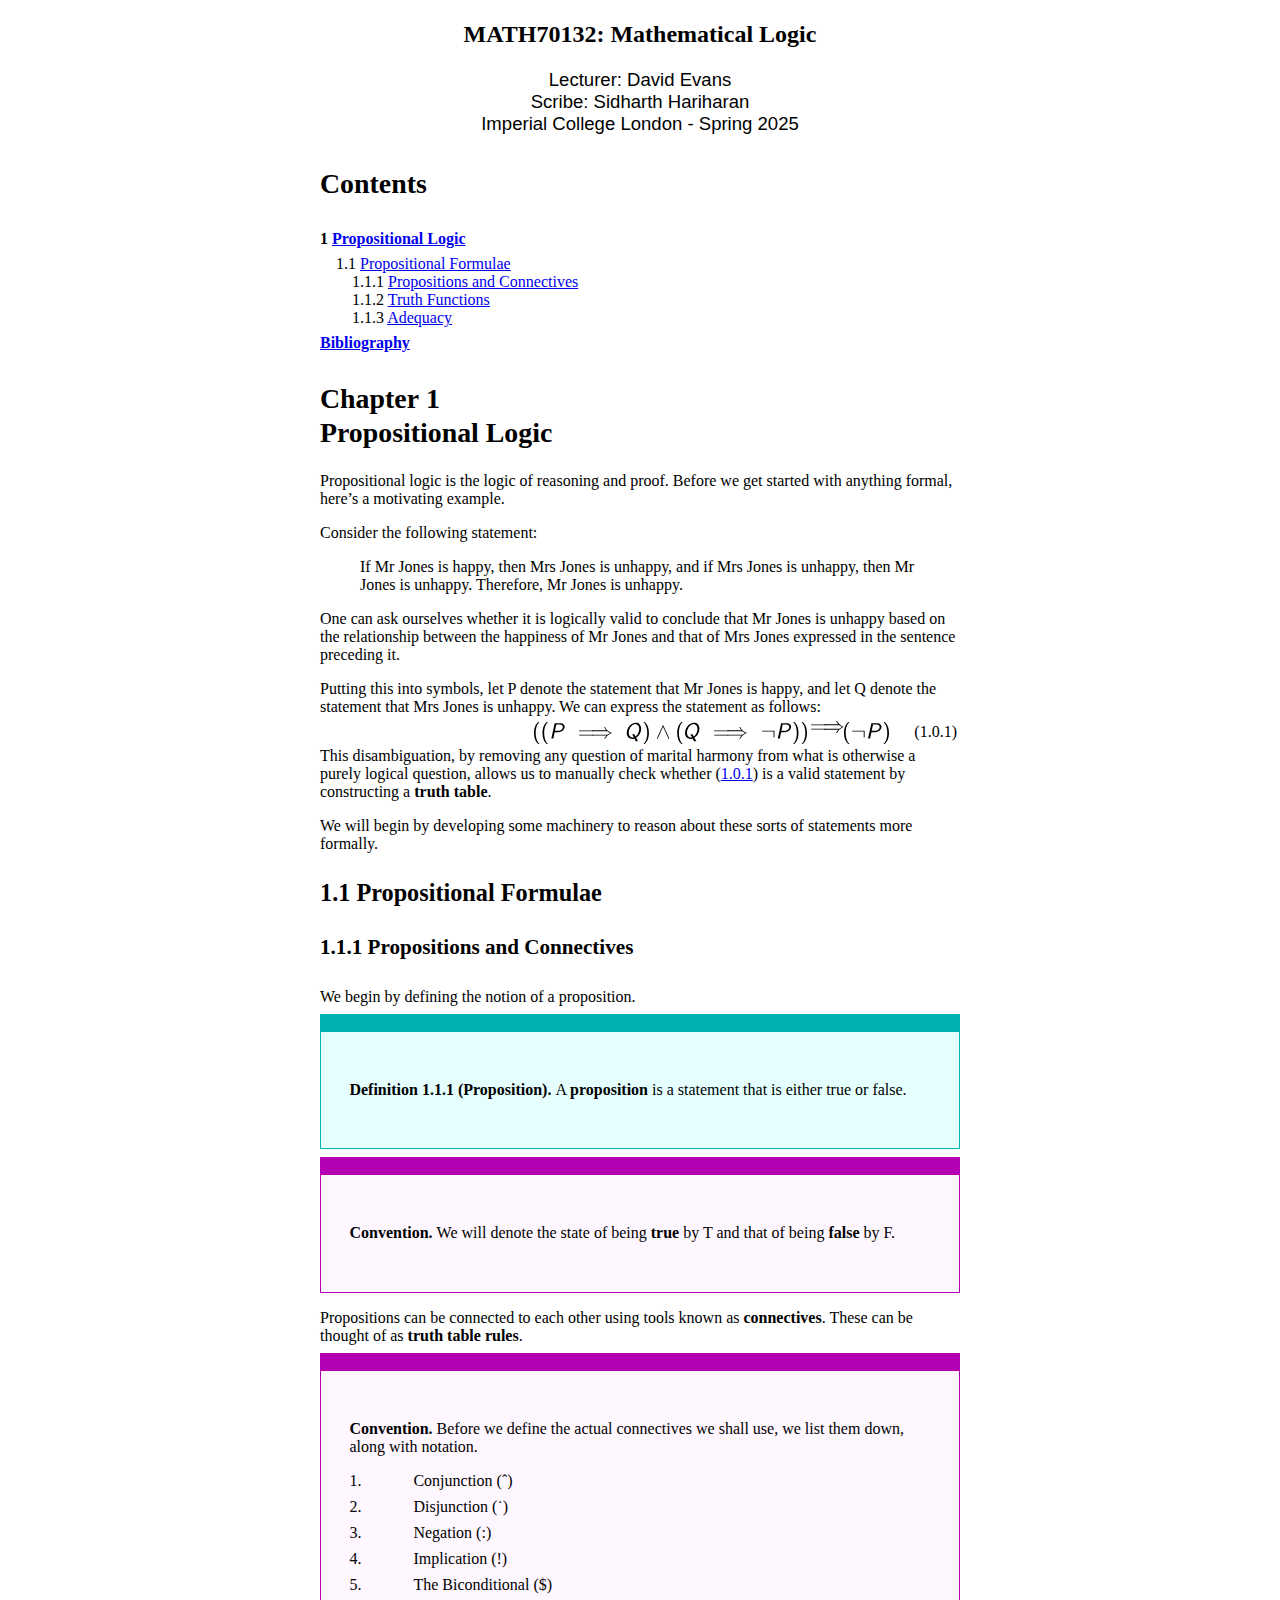
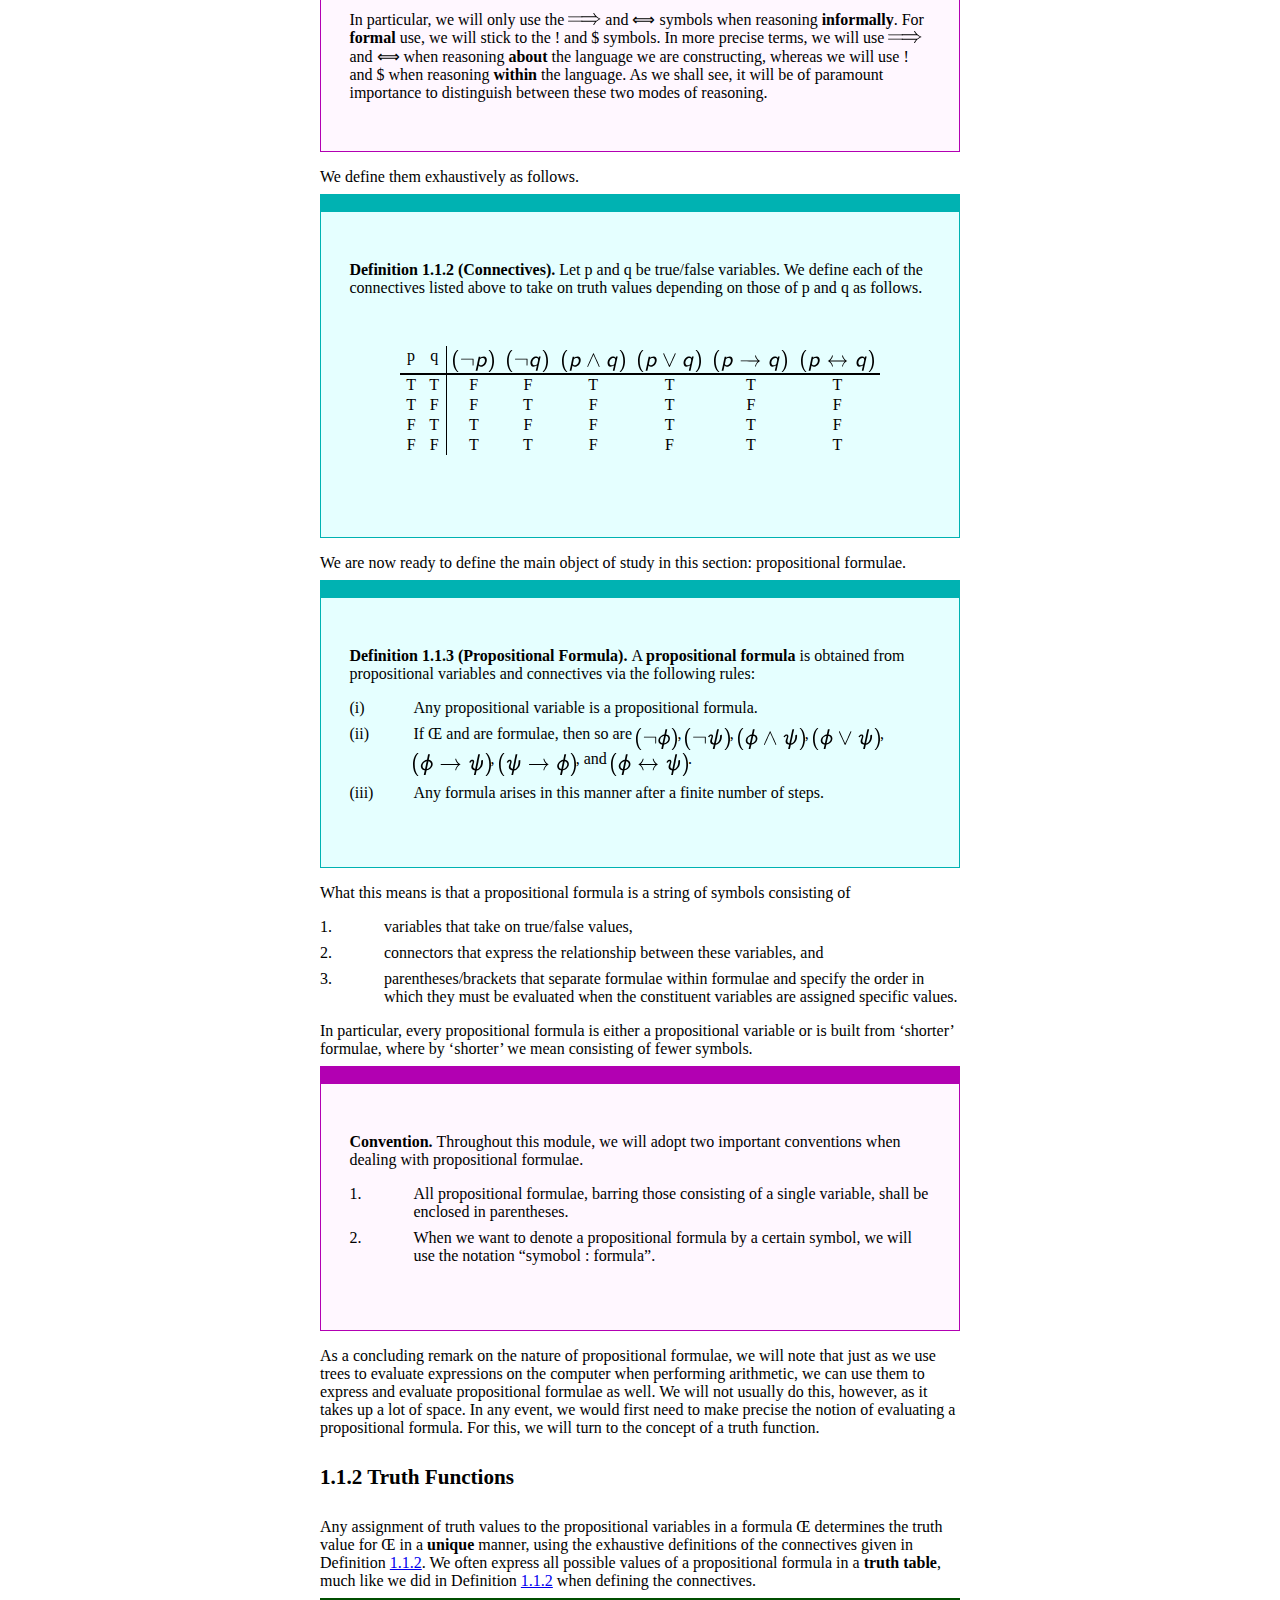
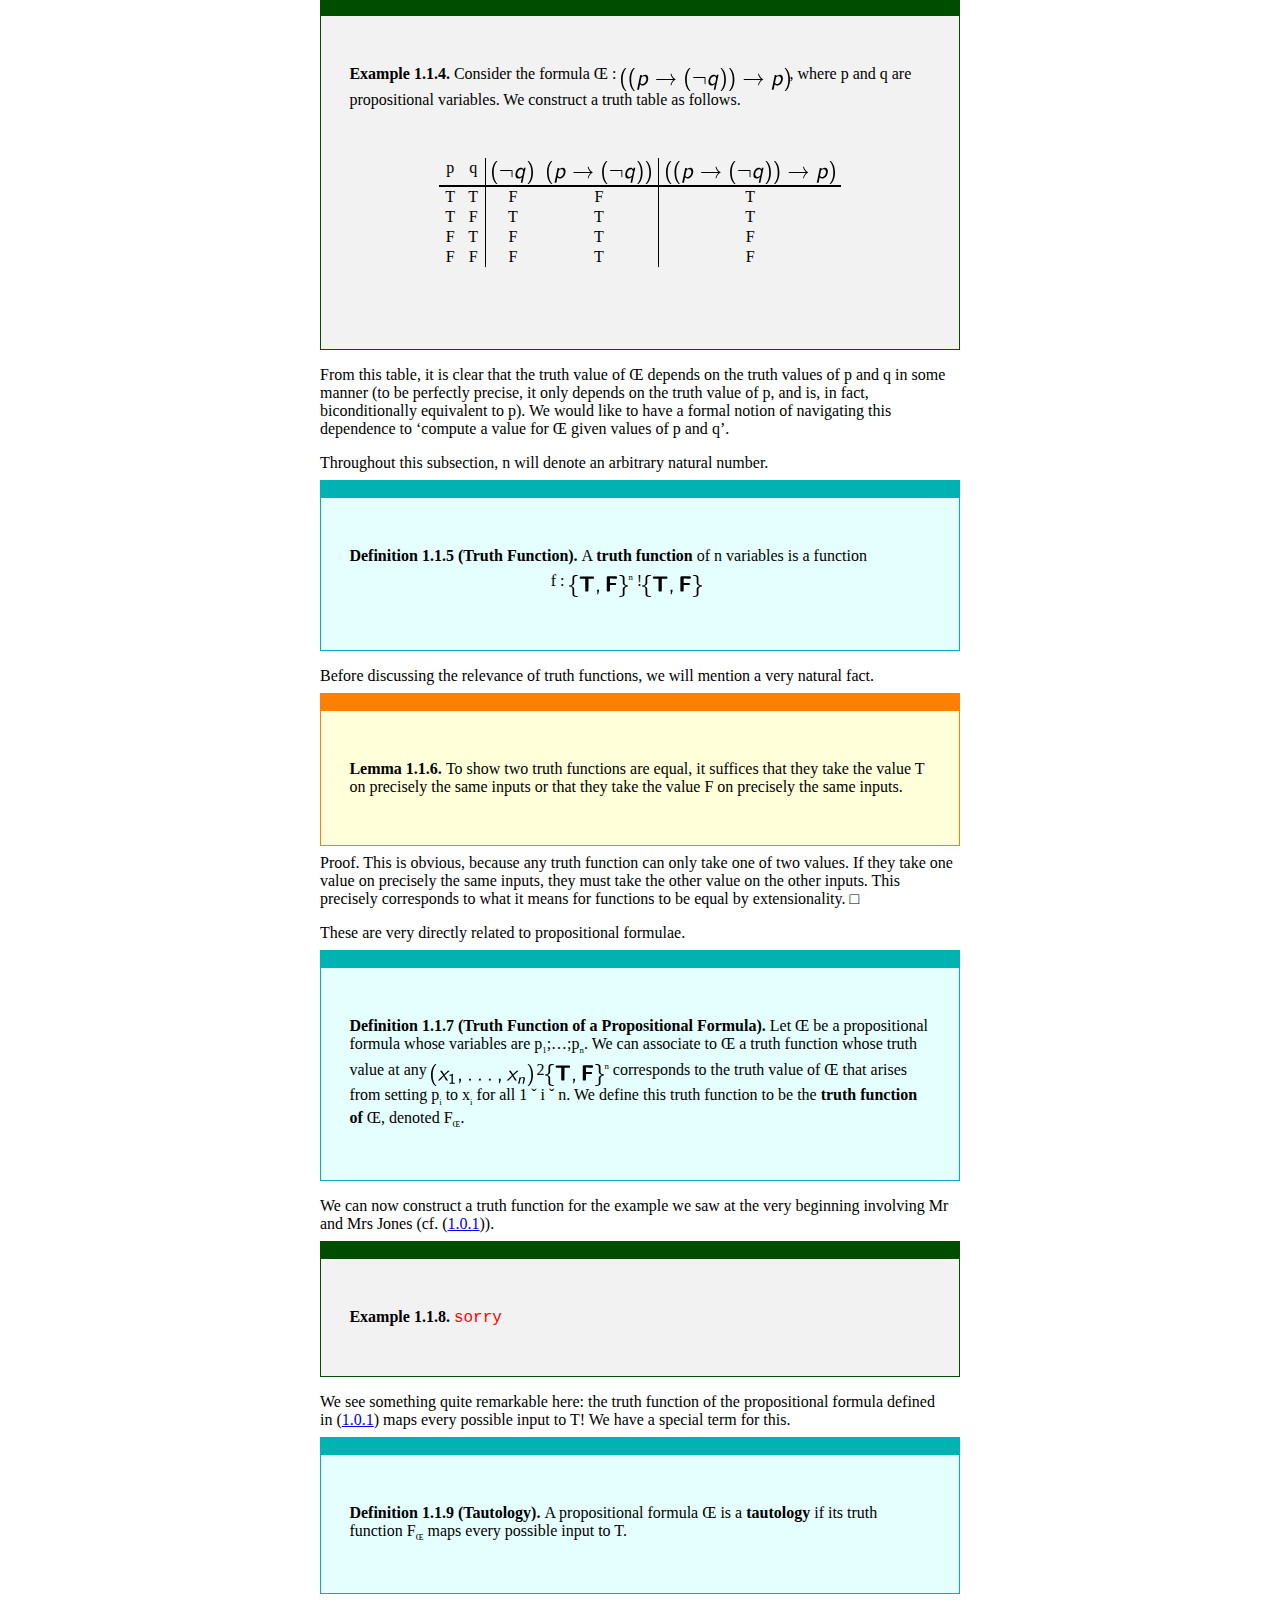
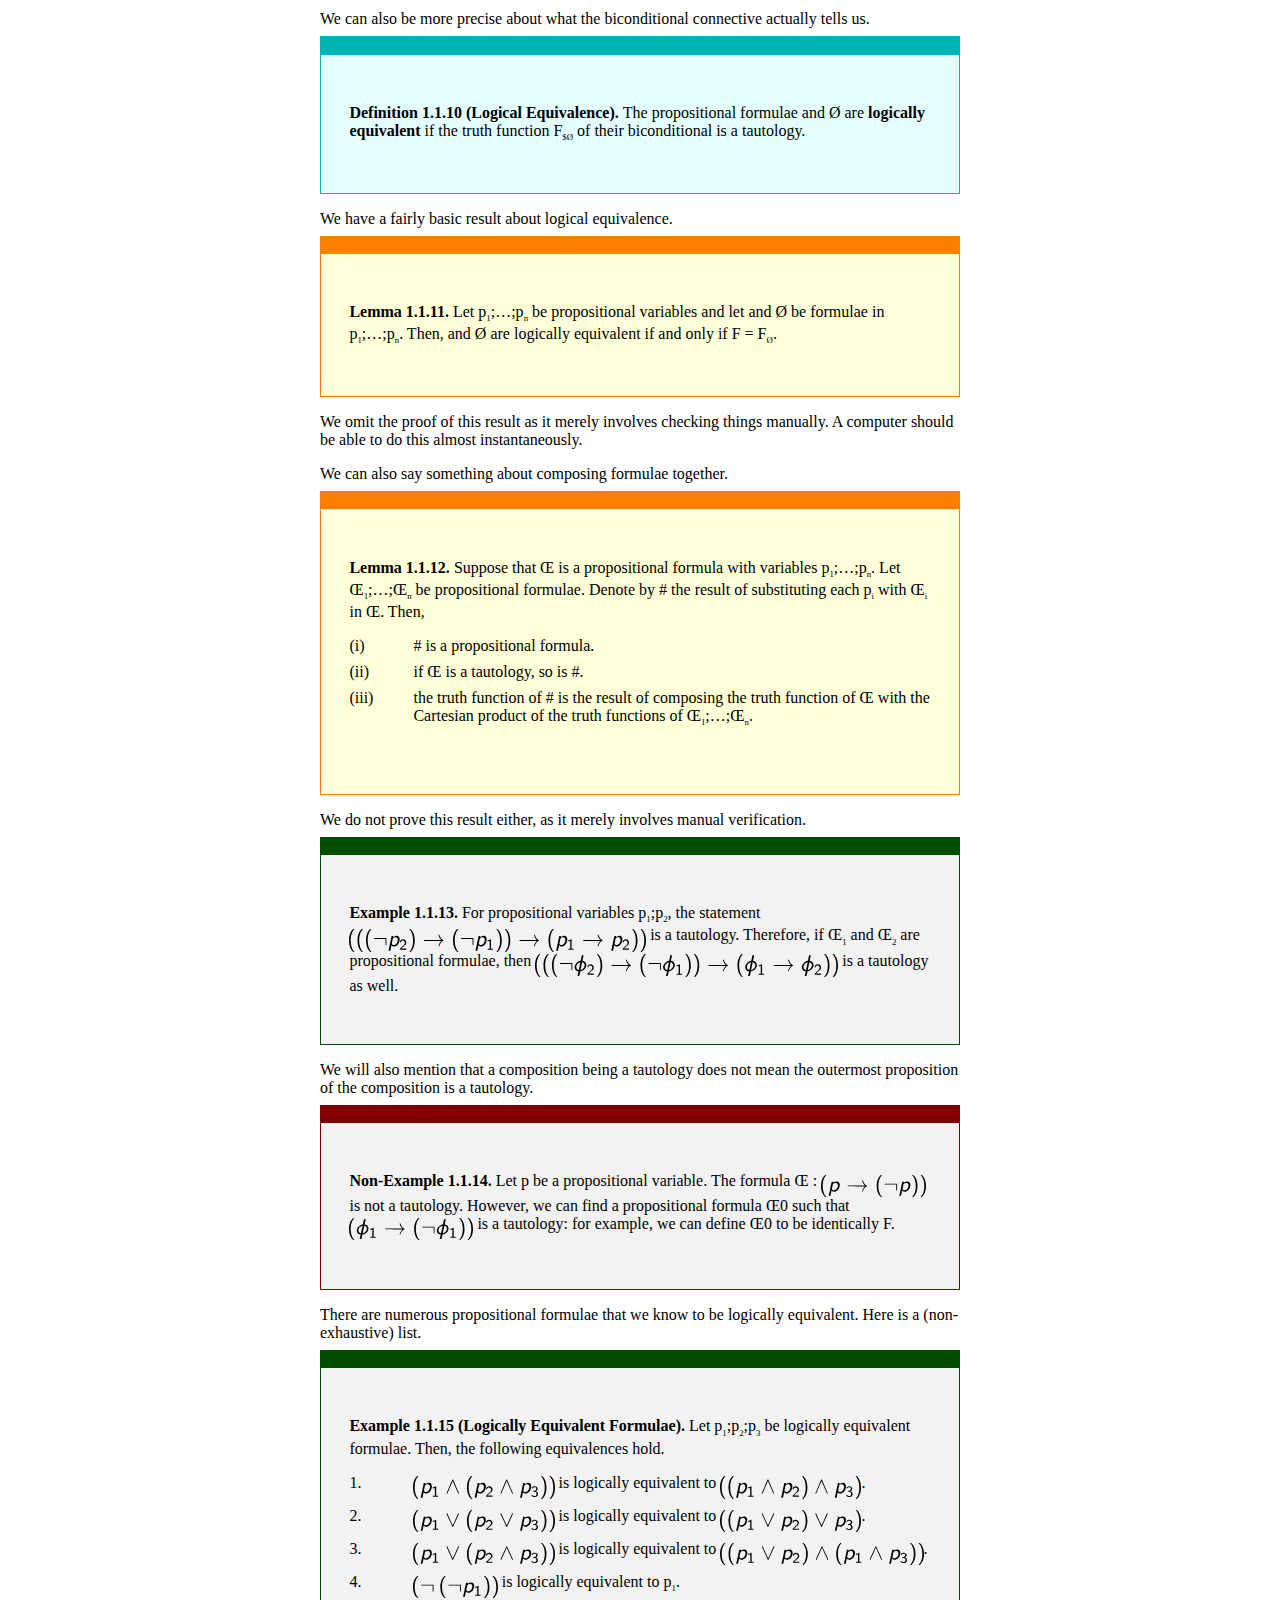
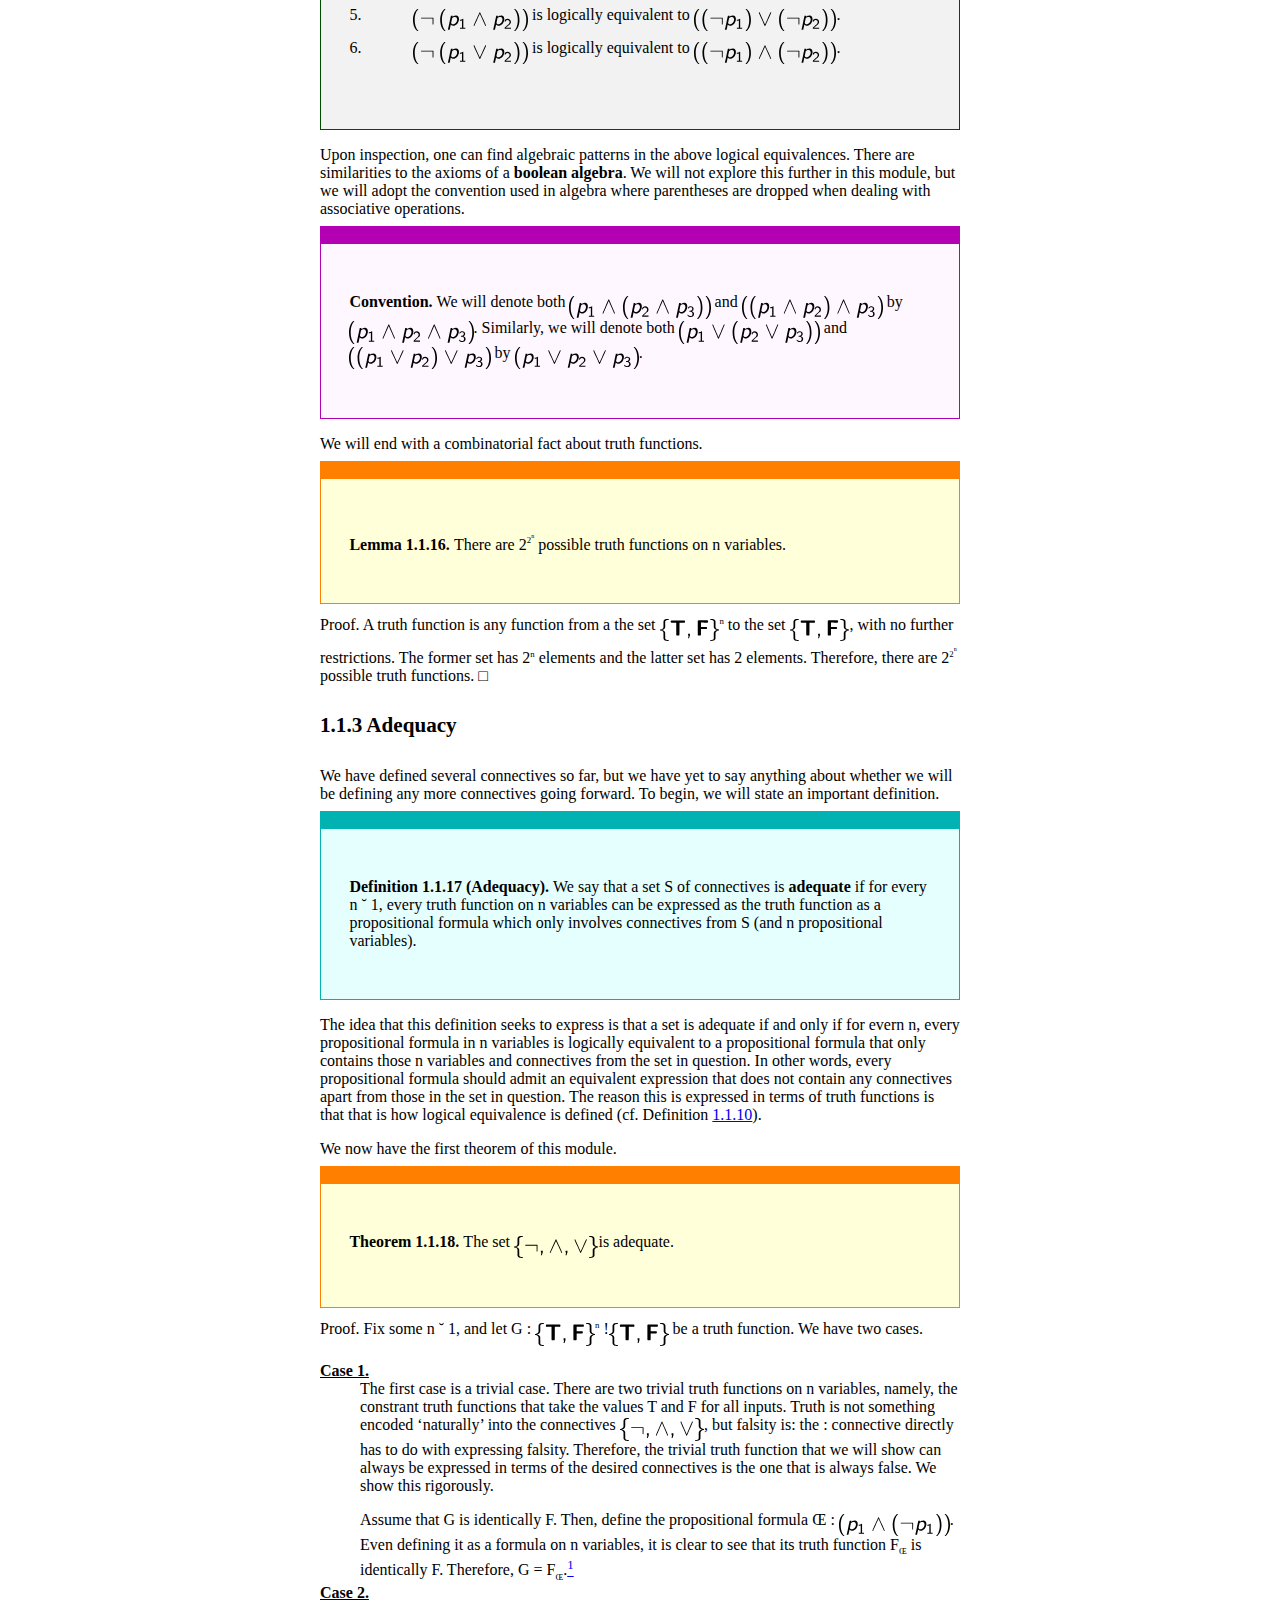
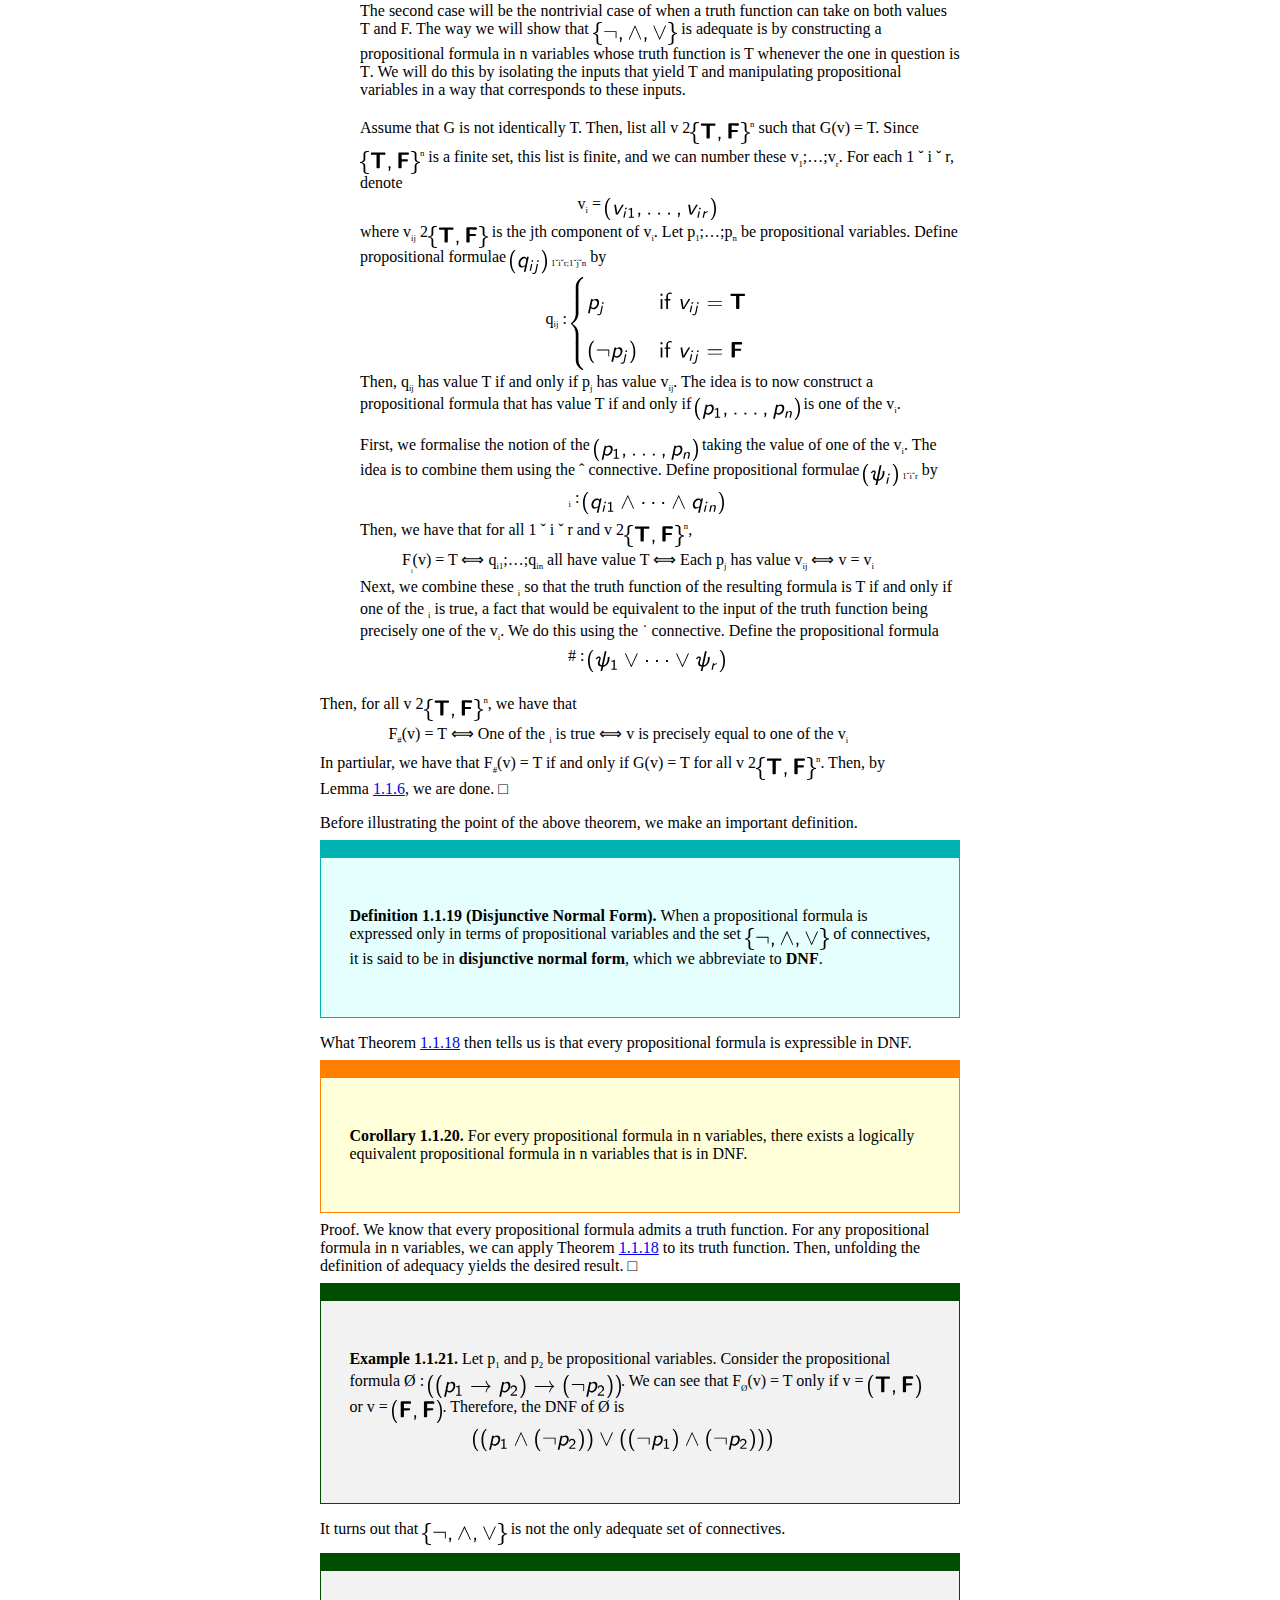
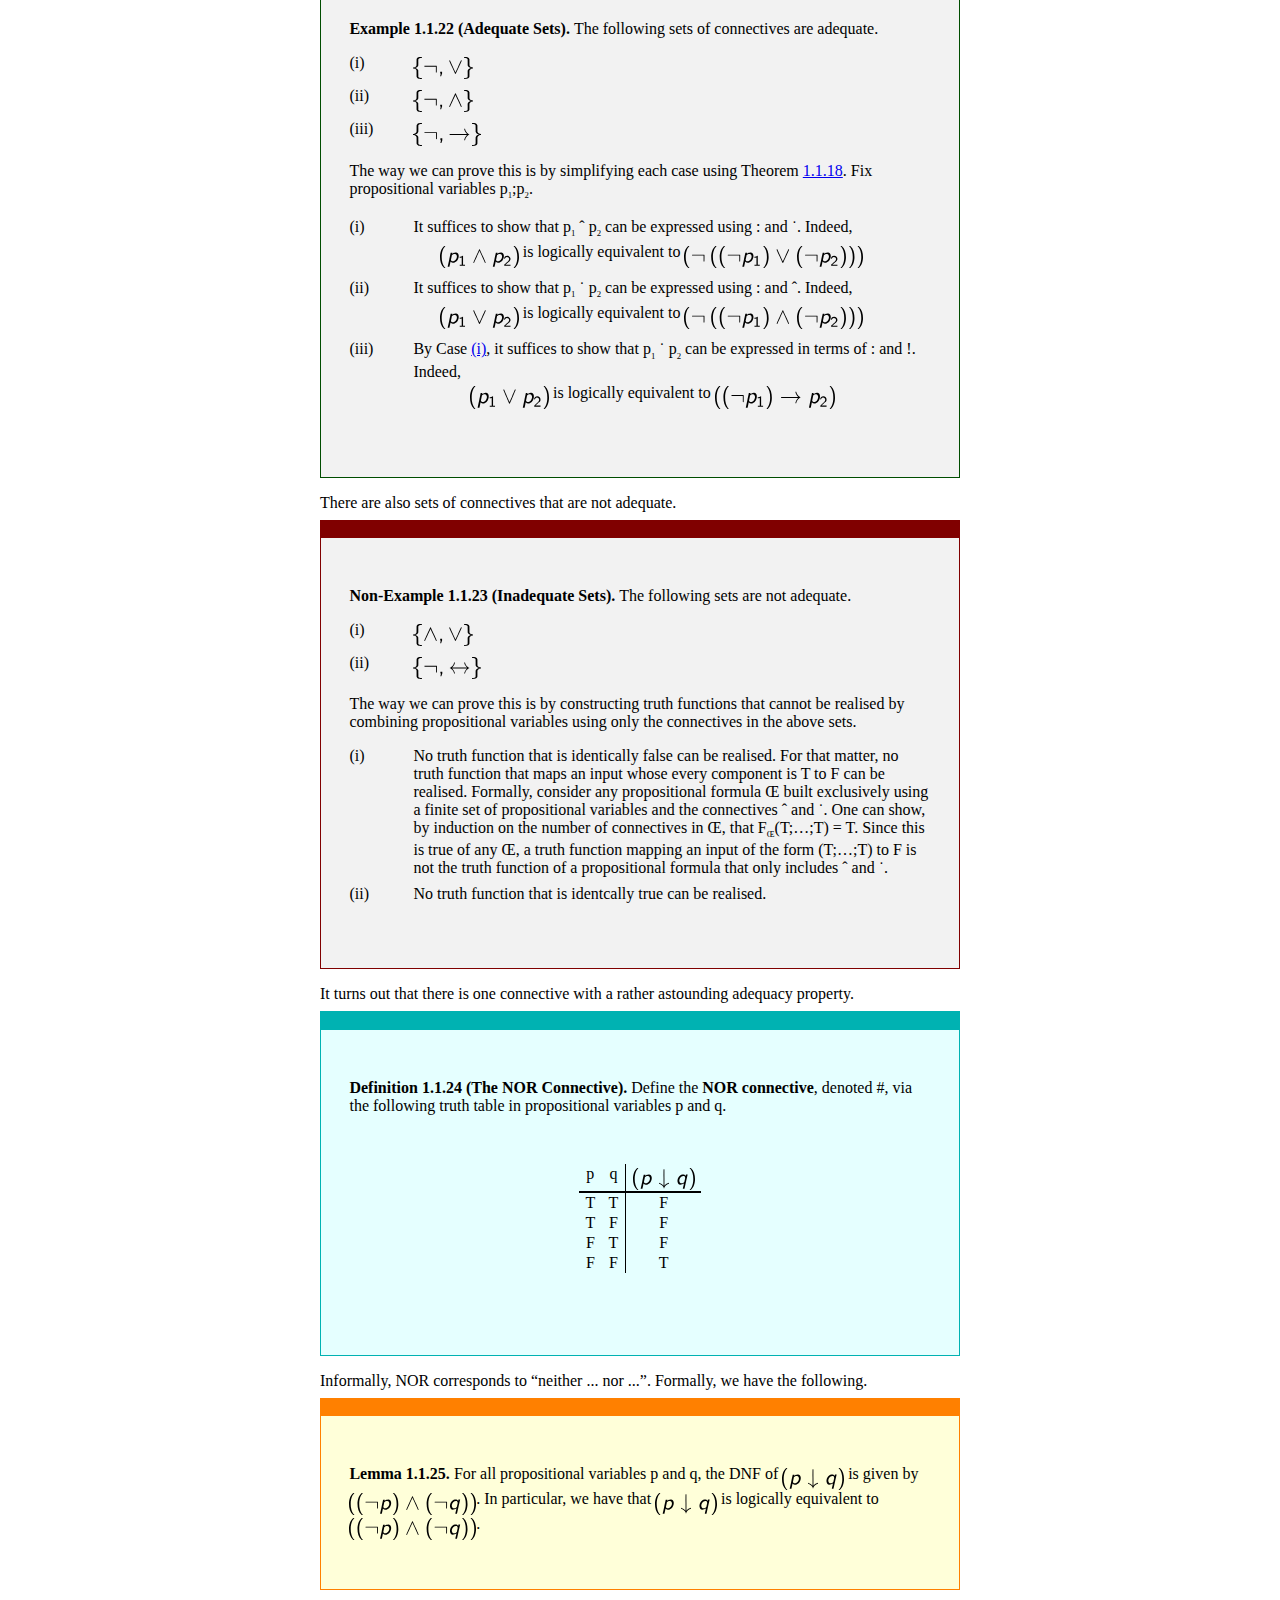
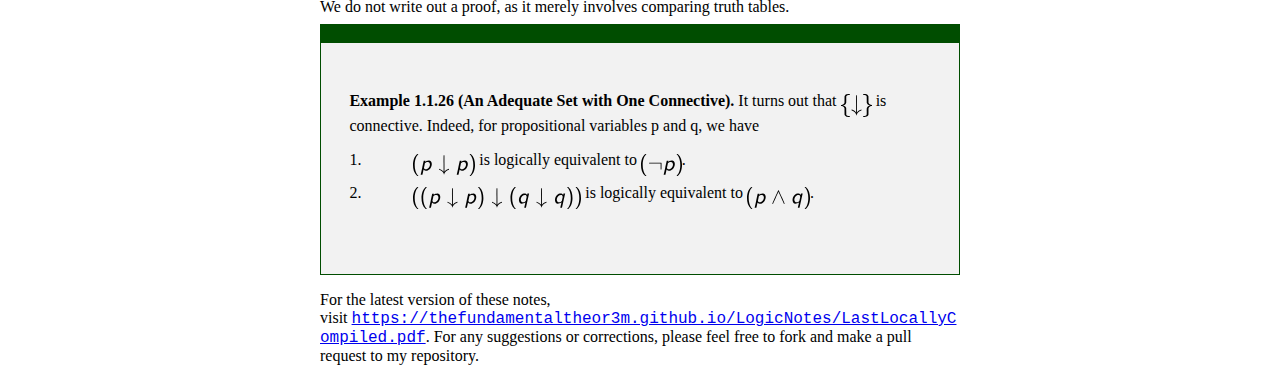
==== commit aade1f7c: "deploy: ea5b832a6cca4c4d49f8576a42cdd6ae1455d337" ====
--- a/index.html
+++ b/index.html
@@ -1,620 +1,1812 @@
 <!DOCTYPE html> 
-<html lang='en' xml:lang='en'> 
+<html lang="en" xml:lang="en" > 
 <head><title>MATH70132: Mathematical Logic</title> 
-<meta charset='utf-8' /> 
-<meta content='TeX4ht (https://tug.org/tex4ht/)' name='generator' /> 
-<meta content='width=device-width,initial-scale=1' name='viewport' /> 
-<link href='main.css' rel='stylesheet' type='text/css' /> 
-<meta content='main.tex' name='src' /> 
-</head><body>
-<div class='maketitle'>
-                                                                                           
-
-                                                                                           
-                                                                                           
-
-                                                                                           
-
-<h2 class='titleHead'>MATH70132: Mathematical Logic</h2>
-<div class='author'><span class='ecss-1440'>Lecturer: David Evans</span><br />
-<span class='ecss-1440'>Scribe: Sidharth Hariharan</span></div>
-<div class='date'><span class='ecss-1440'>Imperial College London - Spring 2025</span></div>
-                                                                                           
-
-                                                                                           
-</div>
-                                                                                           
-
-                                                                                           
-<h2 class='likechapterHead' id='contents'><a id='x1-1000'></a>Contents</h2>
-<div class='tableofcontents'>
-<span class='chapterToc'>1 <a href='#propositional-logic' id='QQ2-1-2'>Propositional Logic</a></span>
-<br /><span class='sectionToc'>1.1 <a href='#propositional-formulae' id='QQ2-1-3'>Propositional Formulae</a></span>
-<br /><span class='subsectionToc'>1.1.1 <a href='#propositions-and-connectives' id='QQ2-1-4'>Propositions and Connectives</a></span>
-<br /><span class='subsectionToc'>1.1.2 <a href='#truth-functions' id='QQ2-1-5'>Truth Functions</a></span>
-<br /><span class='subsectionToc'>1.1.3 <a href='#more-about-connectives' id='QQ2-1-6'>More about Connectives</a></span>
-<br /><span class='chapterToc'> <a href='#bibliography'>Bibliography</a></span>
-</div>
-<!-- l. 28 --><p class='noindent'>
-                                                                                           
-
-                                                                                           
-                                                                                           
-
-                                                                                           
-</p>
-<h2 class='chapterHead' id='propositional-logic'><span class='titlemark'>Chapter 1</span><br /><a id='x1-20001'></a>Propositional Logic</h2>
-<!-- l. 6 --><p class='noindent'>Propositional logic is the logic of reasoning and proof. Before we get started with anything formal, here’s
+<meta  charset="utf-8" /> 
+<meta name="generator" content="TeX4ht (https://tug.org/tex4ht/)" /> 
+<meta name="viewport" content="width=device-width,initial-scale=1" /> 
+<link rel="stylesheet" type="text/css" href="main.css" /> 
+<meta name="src" content="main.tex" /> 
+</head><body 
+>
+<div class="maketitle">
+                                                                                           
+
+                                                                                           
+                                                                                           
+
+                                                                                           
+
+<h2 class="titleHead">MATH70132: Mathematical Logic</h2>
+<div class="author" ><span 
+class="ecss-1440">Lecturer: David Evans</span><br />
+<span 
+class="ecss-1440">Scribe: Sidharth Hariharan</span></div>
+<div class="date" ><span 
+class="ecss-1440">Imperial College London - Spring 2025</span></div>
+                                                                                           
+
+                                                                                           
+</div>
+                                                                                           
+
+                                                                                           
+<h2 class="likechapterHead"><a 
+ id="x1-1000"></a>Contents</h2>
+<div class="tableofcontents">
+<span class="chapterToc" >1 <a 
+href="#x1-20001" id="QQ2-1-2">Propositional Logic</a></span>
+<br /><span class="sectionToc" >1.1 <a 
+href="#x1-30001.1" id="QQ2-1-3">Propositional Formulae</a></span>
+<br /><span class="subsectionToc" >1.1.1 <a 
+href="#x1-40001.1.1" id="QQ2-1-4">Propositions and Connectives</a></span>
+<br /><span class="subsectionToc" >1.1.2 <a 
+href="#x1-50001.1.2" id="QQ2-1-5">Truth Functions</a></span>
+<br /><span class="subsectionToc" >1.1.3 <a 
+href="#x1-60001.1.3" id="QQ2-1-6">Adequacy</a></span>
+<br /><span class="chapterToc" > <a 
+href="#Q1-1-7">Bibliography</a></span>
+</div>
+<!--l. 28--><p class="noindent" >
+                                                                                           
+
+                                                                                           
+                                                                                           
+
+                                                                                           
+</p>
+<h2 class="chapterHead"><span class="titlemark">Chapter 1</span><br /><a 
+ id="x1-20001"></a>Propositional Logic</h2>
+<!--l. 6--><p class="noindent" >Propositional logic is the logic of reasoning and proof. Before we get started with anything formal, here’s
 a motivating example.
-</p><!-- l. 8 --><p class='noindent'>Consider the following statement:
-      </p><blockquote class='quote'>
-      <!-- l. 10 --><p class='noindent'>If Mr Jones is happy, then Mrs Jones is unhappy, and if Mrs Jones is unhappy, then
+</p><!--l. 8--><p class="noindent" >Consider the following statement:
+      </p><blockquote class="quote">
+      <!--l. 10--><p class="noindent" >If Mr Jones is happy, then Mrs Jones is unhappy, and if Mrs Jones is unhappy, then
       Mr Jones is unhappy. Therefore, Mr Jones is unhappy.</p></blockquote>
-<!-- l. 12 --><p class='noindent'>One can ask ourselves whether it is logically valid to conclude that Mr Jones is unhappy based on the
+<!--l. 12--><p class="noindent" >One can ask ourselves whether it is logically valid to conclude that Mr Jones is unhappy based on the
 relationship between the happiness of Mr Jones and that of Mrs Jones expressed in the sentence
 preceding it.
-</p><!-- l. 14 --><p class='noindent'>Putting this into symbols, let <span class='cmssmi-10x-x-120'>P </span>denote the statement that Mr Jones is happy, and let <span class='cmssmi-10x-x-120'>Q </span>denote the
+</p><!--l. 14--><p class="noindent" >Putting this into symbols, let <span 
+class="cmssmi-10x-x-120">P </span>denote the statement that Mr Jones is happy, and let <span 
+class="cmssmi-10x-x-120">Q </span>denote the
 statement that Mrs Jones is unhappy. We can express the statement as follows:
-</p><table class='align'>
-                          <tr><td class='align-odd'><img align='middle' alt='((P  =)   Q) ˆ (Q  =)   :P ))' class='left' src='main0x.svg' /> <img alt='= )' class='Longrightarrow' src='main1x.svg' /><img align='middle' alt='(:P )' class='left' src='main2x.svg' /></td>                          <td class='align-even'></td>                          <td class='align-label'><a id='x1-2001r1'></a>(1.0.1)                          </td></tr></table>
-<!-- l. 19 --><p class='noindent'>This disambiguation, by removing any question of marital harmony from what is otherwise a purely logical
-question, allows us to manually check whether (<a href='#x1-2001r1'>1.0.1<!-- tex4ht:ref: Ch1:eq:JonesExample  --></a>) is a valid statement by constructing a <span class='ecsx-1200'>truth
-                                                                                           
-
-                                                                                           
-table</span>.
-</p><!-- l. 21 --><p class='noindent'>We will begin by developing some machinery to reason about these sorts of statements more
+</p><table 
+class="align">
+                          <tr><td 
+class="align-odd"><img 
+src="main0x.svg" alt="((P  =)   Q) ˆ (Q  =)   :P ))"  class="left" align="middle" /> <img 
+src="main1x.svg" alt="= )"  class="Longrightarrow"  /><img 
+src="main2x.svg" alt="(:P )"  class="left" align="middle" /></td>                          <td 
+class="align-even"></td>                          <td 
+class="align-label"><a 
+ id="x1-2001r1"></a>(1.0.1)                          </td></tr></table>
+<!--l. 19--><p class="noindent" >This disambiguation, by removing any question of marital harmony from what is otherwise a purely logical
+question, allows us to manually check whether (<a 
+href="#x1-2001r1">1.0.1<!--tex4ht:ref: Ch1:eq:JonesExample --></a>) is a valid statement by constructing a <span 
+class="ecsx-1200">truth</span>
+                                                                                           
+
+                                                                                           
+<span 
+class="ecsx-1200">table</span>.
+</p><!--l. 21--><p class="noindent" >We will begin by developing some machinery to reason about these sorts of statements more
 formally.
 </p>
-<h3 class='sectionHead' id='propositional-formulae'><span class='titlemark'>1.1   </span> <a id='x1-30001.1'></a>Propositional Formulae</h3>
-<!-- l. 3 --><p class='noindent'>
-</p>
-<h4 class='subsectionHead' id='propositions-and-connectives'><span class='titlemark'>1.1.1   </span> <a id='x1-40001.1.1'></a>Propositions and Connectives</h4>
-<!-- l. 5 --><p class='noindent'>We begin by defining the notion of a proposition.
-</p>
-<div class='tcolorbox tcolorbox' id='tcolobox-1'>     
-<div class='tcolorbox-title'>
-</div> 
-<div class='tcolorbox-content'><div class='newtheorem'>
-<!-- l. 7 --><p class='noindent'><span class='head'>
-<a id='x1-4001r1'></a>
-<span class='ecsx-1200'>Definition 1.1.1 </span>(Proposition)<span class='ecsx-1200'>.</span>  </span>A <span class='ecsx-1200'>proposition </span>is a statement that is either true or false.
-</p>
-</div>
-<!-- l. 9 --><p class='noindent'></p> 
-</div> 
-</div>
-<div class='tcolorbox tcolorbox' id='tcolobox-2'>     
-<div class='tcolorbox-title'>
-                                                                                           
-
-                                                                                           
-</div> 
-<div class='tcolorbox-content'><div class='newtheorem'>
-<!-- l. 11 --><p class='noindent'><span class='head'>
-<span class='ecsx-1200'>Convention.</span>  </span>We will denote the state of being <span class='ecsx-1200'>true </span>by <span class='cmsmfbx-12'>T</span> and that of being <span class='ecsx-1200'>false </span>by <span class='cmsmfbx-12'>F</span>.
-</p>
-</div>
-<!-- l. 13 --><p class='noindent'></p> 
-</div> 
-</div>
-<!-- l. 15 --><p class='noindent'>Propositions can be connected to each other using tools known as <span class='ecsx-1200'>connectives</span>. These can be thought of
-as <span class='ecsx-1200'>truth table rules</span>.
-</p>
-<div class='tcolorbox tcolorbox' id='tcolobox-3'>     
-<div class='tcolorbox-title'>
-</div> 
-<div class='tcolorbox-content'><div class='newtheorem'>
-<!-- l. 17 --><p class='noindent'><span class='head'>
-<span class='ecsx-1200'>Convention.</span>  </span>Before we define the actual connectives we shall use, we list them down, along with
+<h3 class="sectionHead"><span class="titlemark">1.1   </span> <a 
+ id="x1-30001.1"></a>Propositional Formulae</h3>
+<!--l. 3--><p class="noindent" >
+</p>
+<h4 class="subsectionHead"><span class="titlemark">1.1.1   </span> <a 
+ id="x1-40001.1.1"></a>Propositions and Connectives</h4>
+<!--l. 5--><p class="noindent" >We begin by defining the notion of a proposition.
+</p>
+<div class="tcolorbox tcolorbox" id="tcolobox-1">     
+<div class="tcolorbox-title">
+</div> 
+<div class="tcolorbox-content"><div class="newtheorem">
+<!--l. 7--><p class="noindent" ><span class="head">
+<a 
+ id="x1-4001r1"></a>
+<span 
+class="ecsx-1200">Definition 1.1.1 </span>(Proposition)<span 
+class="ecsx-1200">.</span>  </span>A <span 
+class="ecsx-1200">proposition </span>is a statement that is either true or false.
+</p>
+</div>
+<!--l. 9--><p class="noindent" ></p> 
+</div> 
+</div>
+<div class="tcolorbox tcolorbox" id="tcolobox-2">     
+<div class="tcolorbox-title">
+                                                                                           
+
+                                                                                           
+</div> 
+<div class="tcolorbox-content"><div class="newtheorem">
+<!--l. 11--><p class="noindent" ><span class="head">
+<span 
+class="ecsx-1200">Convention.</span>  </span>We will denote the state of being <span 
+class="ecsx-1200">true </span>by <span 
+class="cmsmfbx-12">T</span> and that of being <span 
+class="ecsx-1200">false </span>by <span 
+class="cmsmfbx-12">F</span>.
+</p>
+</div>
+<!--l. 13--><p class="noindent" ></p> 
+</div> 
+</div>
+<!--l. 15--><p class="noindent" >Propositions can be connected to each other using tools known as <span 
+class="ecsx-1200">connectives</span>. These can be thought of
+as <span 
+class="ecsx-1200">truth table rules</span>.
+</p>
+<div class="tcolorbox tcolorbox" id="tcolobox-3">     
+<div class="tcolorbox-title">
+                                                                                           
+
+                                                                                           
+</div> 
+<div class="tcolorbox-content"><div class="newtheorem">
+<!--l. 17--><p class="noindent" ><span class="head">
+<span 
+class="ecsx-1200">Convention.</span>  </span>Before we define the actual connectives we shall use, we list them down, along with
 notation.
-      </p><dl class='enumerate-enumitem'><dt class='enumerate-enumitem'>
-   1. </dt><dd class='enumerate-enumitem'>Conjunction (<span class='cmsssy-10x-x-120'>ˆ</span>)
-      </dd><dt class='enumerate-enumitem'>
-   2. </dt><dd class='enumerate-enumitem'>Disjunction (<span class='cmsssy-10x-x-120'>˙</span>)
-      </dd><dt class='enumerate-enumitem'>
-   3. </dt><dd class='enumerate-enumitem'>Negation (<span class='cmsssy-10x-x-120'>:</span>)
-      </dd><dt class='enumerate-enumitem'>
-   4. </dt><dd class='enumerate-enumitem'>Implication (<span class='cmsssy-10x-x-120'>!</span>)
-      </dd><dt class='enumerate-enumitem'>
-   5. </dt><dd class='enumerate-enumitem'>The Biconditional (<span class='cmsssy-10x-x-120'>$</span>)</dd></dl>
-<!-- l. 26 --><p class='noindent'>In particular, we will only use the  <img alt='=)' class='Longrightarrow' src='main3x.svg' /> and  <span class='cmssmi-10x-x-120'>⟺</span>  symbols when reasoning <span class='ecsx-1200'>informally</span>. For <span class='ecsx-1200'>formal</span>
-use, we will stick to the <span class='cmsssy-10x-x-120'>! </span>and <span class='cmsssy-10x-x-120'>$ </span>symbols.
-</p>
-</div>
-<!-- l. 27 --><p class='noindent'></p> 
-</div> 
-</div>
-                                                                                           
-
-                                                                                           
-<!-- l. 29 --><p class='noindent'>We define them exhaustively as follows.  </p> <div class='tcolorbox tcolorbox' id='tcolobox-4'>     
-<div class='tcolorbox-title'>
-</div> 
-<div class='tcolorbox-content'><div class='newtheorem'>
-<!-- l. 30 --><p class='noindent'><span class='head'>
-<a id='x1-4007r2'></a>
-<span class='ecsx-1200'>Definition 1.1.2 </span>(Connectives)<span class='ecsx-1200'>.</span>  </span> Let <span class='cmssmi-10x-x-120'>p </span>and <span class='cmssmi-10x-x-120'>q </span>be true/false variables. We define each of the
-connectives listed above to take on truth values depending on those of <span class='cmssmi-10x-x-120'>p </span>and <span class='cmssmi-10x-x-120'>q </span>as follows.
-</p><div class='table'>
-<!-- l. 32 --><p class='noindent'></p><figure class='float'> <!-- tex4ht:inline --><div class='tabular'> <table class='tabular' id='TBL-1'><colgroup id='TBL-1-1g'><col id='TBL-1-1' /><col id='TBL-1-2' /></colgroup><colgroup id='TBL-1-3g'><col id='TBL-1-3' /><col id='TBL-1-4' /><col id='TBL-1-5' /><col id='TBL-1-6' /><col id='TBL-1-7' /><col id='TBL-1-8' /></colgroup><tr id='TBL-1-1-' style='vertical-align:baseline;'><td class='td11' id='TBL-1-1-1' style='white-space:nowrap; text-align:center;'> <span class='cmssmi-10x-x-120'>p </span></td><td class='td11' id='TBL-1-1-2' style='white-space:nowrap; text-align:center;'> <span class='cmssmi-10x-x-120'>q  </span></td><td class='td11' id='TBL-1-1-3' style='white-space:nowrap; text-align:center;'> <img align='middle' alt='(:p)' class='left' src='main4x.svg' />  </td><td class='td11' id='TBL-1-1-4' style='white-space:nowrap; text-align:center;'> <img align='middle' alt='(:q)' class='left' src='main5x.svg' />  </td><td class='td11' id='TBL-1-1-5' style='white-space:nowrap; text-align:center;'> <img align='middle' alt='(p ˆ q)' class='left' src='main6x.svg' />  </td><td class='td11' id='TBL-1-1-6' style='white-space:nowrap; text-align:center;'> <img align='middle' alt='(p ˙ q)' class='left' src='main7x.svg' />  </td><td class='td11' id='TBL-1-1-7' style='white-space:nowrap; text-align:center;'> <img align='middle' alt='(p ! q)' class='left' src='main8x.svg' />  </td><td class='td11' id='TBL-1-1-8' style='white-space:nowrap; text-align:center;'> <img align='middle' alt='(p $  q)' class='left' src='main9x.svg' />  </td>
-</tr><tr class='hline'><td></td><td></td><td></td><td></td><td></td><td></td><td></td><td></td></tr><tr id='TBL-1-2-' style='vertical-align:baseline;'><td class='td11' id='TBL-1-2-1' style='white-space:nowrap; text-align:center;'> <span class='cmsmfbx-12'>T  </span></td><td class='td11' id='TBL-1-2-2' style='white-space:nowrap; text-align:center;'> <span class='cmsmfbx-12'>T </span></td><td class='td11' id='TBL-1-2-3' style='white-space:nowrap; text-align:center;'>  <span class='cmsmfbx-12'>F   </span></td><td class='td11' id='TBL-1-2-4' style='white-space:nowrap; text-align:center;'>  <span class='cmsmfbx-12'>F   </span></td><td class='td11' id='TBL-1-2-5' style='white-space:nowrap; text-align:center;'>   <span class='cmsmfbx-12'>T     </span></td><td class='td11' id='TBL-1-2-6' style='white-space:nowrap; text-align:center;'>   <span class='cmsmfbx-12'>T     </span></td><td class='td11' id='TBL-1-2-7' style='white-space:nowrap; text-align:center;'>    <span class='cmsmfbx-12'>T     </span></td><td class='td11' id='TBL-1-2-8' style='white-space:nowrap; text-align:center;'>    <span class='cmsmfbx-12'>T     </span></td></tr><tr id='TBL-1-3-' style='vertical-align:baseline;'><td class='td11' id='TBL-1-3-1' style='white-space:nowrap; text-align:center;'> <span class='cmsmfbx-12'>T </span></td> <td class='td11' id='TBL-1-3-2' style='white-space:nowrap; text-align:center;'> <span class='cmsmfbx-12'>F </span></td> <td class='td11' id='TBL-1-3-3' style='white-space:nowrap; text-align:center;'> <span class='cmsmfbx-12'>F </span></td> <td class='td11' id='TBL-1-3-4' style='white-space:nowrap; text-align:center;'> <span class='cmsmfbx-12'>T </span></td> <td class='td11' id='TBL-1-3-5' style='white-space:nowrap; text-align:center;'> <span class='cmsmfbx-12'>F </span></td> <td class='td11' id='TBL-1-3-6' style='white-space:nowrap; text-align:center;'> <span class='cmsmfbx-12'>T </span></td> <td class='td11' id='TBL-1-3-7' style='white-space:nowrap; text-align:center;'> <span class='cmsmfbx-12'>F </span></td> <td class='td11' id='TBL-1-3-8' style='white-space:nowrap; text-align:center;'> <span class='cmsmfbx-12'>F</span></td>
-</tr><tr id='TBL-1-4-' style='vertical-align:baseline;'><td class='td11' id='TBL-1-4-1' style='white-space:nowrap; text-align:center;'> <span class='cmsmfbx-12'>F  </span></td><td class='td11' id='TBL-1-4-2' style='white-space:nowrap; text-align:center;'> <span class='cmsmfbx-12'>T </span></td><td class='td11' id='TBL-1-4-3' style='white-space:nowrap; text-align:center;'>  <span class='cmsmfbx-12'>T   </span></td><td class='td11' id='TBL-1-4-4' style='white-space:nowrap; text-align:center;'>  <span class='cmsmfbx-12'>F   </span></td><td class='td11' id='TBL-1-4-5' style='white-space:nowrap; text-align:center;'>   <span class='cmsmfbx-12'>F     </span></td><td class='td11' id='TBL-1-4-6' style='white-space:nowrap; text-align:center;'>   <span class='cmsmfbx-12'>T     </span></td><td class='td11' id='TBL-1-4-7' style='white-space:nowrap; text-align:center;'>    <span class='cmsmfbx-12'>T     </span></td><td class='td11' id='TBL-1-4-8' style='white-space:nowrap; text-align:center;'>    <span class='cmsmfbx-12'>F     </span></td></tr><tr id='TBL-1-5-' style='vertical-align:baseline;'><td class='td11' id='TBL-1-5-1' style='white-space:nowrap; text-align:center;'> <span class='cmsmfbx-12'>F </span></td> <td class='td11' id='TBL-1-5-2' style='white-space:nowrap; text-align:center;'> <span class='cmsmfbx-12'>F </span></td> <td class='td11' id='TBL-1-5-3' style='white-space:nowrap; text-align:center;'> <span class='cmsmfbx-12'>T </span></td> <td class='td11' id='TBL-1-5-4' style='white-space:nowrap; text-align:center;'> <span class='cmsmfbx-12'>T </span></td> <td class='td11' id='TBL-1-5-5' style='white-space:nowrap; text-align:center;'> <span class='cmsmfbx-12'>F </span></td> <td class='td11' id='TBL-1-5-6' style='white-space:nowrap; text-align:center;'> <span class='cmsmfbx-12'>F </span></td> <td class='td11' id='TBL-1-5-7' style='white-space:nowrap; text-align:center;'> <span class='cmsmfbx-12'>T </span></td> <td class='td11' id='TBL-1-5-8' style='white-space:nowrap; text-align:center;'> <span class='cmsmfbx-12'>T</span></td></tr></table>    </div>
+      </p><dl class="enumerate-enumitem"><dt class="enumerate-enumitem">
+   1. </dt><dd 
+class="enumerate-enumitem">Conjunction (<span 
+class="cmsssy-10x-x-120">ˆ</span>)
+      </dd><dt class="enumerate-enumitem">
+   2. </dt><dd 
+class="enumerate-enumitem">Disjunction (<span 
+class="cmsssy-10x-x-120">˙</span>)
+      </dd><dt class="enumerate-enumitem">
+   3. </dt><dd 
+class="enumerate-enumitem">Negation (<span 
+class="cmsssy-10x-x-120">:</span>)
+      </dd><dt class="enumerate-enumitem">
+   4. </dt><dd 
+class="enumerate-enumitem">Implication (<span 
+class="cmsssy-10x-x-120">!</span>)
+      </dd><dt class="enumerate-enumitem">
+   5. </dt><dd 
+class="enumerate-enumitem">The Biconditional (<span 
+class="cmsssy-10x-x-120">$</span>)</dd></dl>
+<!--l. 26--><p class="noindent" >In particular, we will only use the  <img 
+src="main3x.svg" alt="=)"  class="Longrightarrow"  /> and  <span 
+class="cmssmi-10x-x-120">⟺</span>  symbols when reasoning <span 
+class="ecsx-1200">informally</span>. For <span 
+class="ecsx-1200">formal</span>
+use, we will stick to the <span 
+class="cmsssy-10x-x-120">! </span>and <span 
+class="cmsssy-10x-x-120">$ </span>symbols. In more precise terms, we will use  <img 
+src="main4x.svg" alt="=)"  class="Longrightarrow"  /> and  <span 
+class="cmssmi-10x-x-120">⟺</span>  when
+reasoning <span 
+class="ecsx-1200">about </span>the language we are constructing, whereas we will use <span 
+class="cmsssy-10x-x-120">! </span>and <span 
+class="cmsssy-10x-x-120">$ </span>when reasoning
+<span 
+class="ecsx-1200">within </span>the language. As we shall see, it will be of paramount importance to distinguish between
+these two modes of reasoning.
+</p>
+</div>
+<!--l. 27--><p class="noindent" ></p> 
+</div> 
+</div>
+<!--l. 29--><p class="noindent" >We define them exhaustively as follows.  </p> <div class="tcolorbox tcolorbox" id="tcolobox-4">     
+<div class="tcolorbox-title">
+                                                                                           
+
+                                                                                           
+</div> 
+<div class="tcolorbox-content"><div class="newtheorem">
+<!--l. 30--><p class="noindent" ><span class="head">
+<a 
+ id="x1-4007r2"></a>
+<span 
+class="ecsx-1200">Definition 1.1.2 </span>(Connectives)<span 
+class="ecsx-1200">.</span>  </span> Let <span 
+class="cmssmi-10x-x-120">p </span>and <span 
+class="cmssmi-10x-x-120">q </span>be true/false variables. We define each of the
+connectives listed above to take on truth values depending on those of <span 
+class="cmssmi-10x-x-120">p </span>and <span 
+class="cmssmi-10x-x-120">q </span>as follows.
+</p><div class="table">
+<!--l. 32--><p class="noindent" ></p><figure class="float" 
+> <!--tex4ht:inline--><div class="tabular"> <table id="TBL-1" class="tabular" 
+ 
+><colgroup id="TBL-1-1g"><col 
+id="TBL-1-1" /><col 
+id="TBL-1-2" /></colgroup><colgroup id="TBL-1-3g"><col 
+id="TBL-1-3" /><col 
+id="TBL-1-4" /><col 
+id="TBL-1-5" /><col 
+id="TBL-1-6" /><col 
+id="TBL-1-7" /><col 
+id="TBL-1-8" /></colgroup><tr  
+ style="vertical-align:baseline;" id="TBL-1-1-"><td  style="white-space:nowrap; text-align:center;" id="TBL-1-1-1"  
+class="td11"> <span 
+class="cmssmi-10x-x-120">p </span></td><td  style="white-space:nowrap; text-align:center;" id="TBL-1-1-2"  
+class="td11"> <span 
+class="cmssmi-10x-x-120">q  </span></td><td  style="white-space:nowrap; text-align:center;" id="TBL-1-1-3"  
+class="td11"> <img 
+src="main5x.svg" alt="(:p)"  class="left" align="middle" />  </td><td  style="white-space:nowrap; text-align:center;" id="TBL-1-1-4"  
+class="td11"> <img 
+src="main6x.svg" alt="(:q)"  class="left" align="middle" />  </td><td  style="white-space:nowrap; text-align:center;" id="TBL-1-1-5"  
+class="td11"> <img 
+src="main7x.svg" alt="(p ˆ q)"  class="left" align="middle" />  </td><td  style="white-space:nowrap; text-align:center;" id="TBL-1-1-6"  
+class="td11"> <img 
+src="main8x.svg" alt="(p ˙ q)"  class="left" align="middle" />  </td><td  style="white-space:nowrap; text-align:center;" id="TBL-1-1-7"  
+class="td11"> <img 
+src="main9x.svg" alt="(p ! q)"  class="left" align="middle" />  </td><td  style="white-space:nowrap; text-align:center;" id="TBL-1-1-8"  
+class="td11"> <img 
+src="main10x.svg" alt="(p $  q)"  class="left" align="middle" />  </td>
+</tr><tr 
+class="hline"><td><hr /></td><td><hr /></td><td><hr /></td><td><hr /></td><td><hr /></td><td><hr /></td><td><hr /></td><td><hr /></td></tr><tr  
+ style="vertical-align:baseline;" id="TBL-1-2-"><td  style="white-space:nowrap; text-align:center;" id="TBL-1-2-1"  
+class="td11"> <span 
+class="cmsmfbx-12">T  </span></td><td  style="white-space:nowrap; text-align:center;" id="TBL-1-2-2"  
+class="td11"> <span 
+class="cmsmfbx-12">T </span></td><td  style="white-space:nowrap; text-align:center;" id="TBL-1-2-3"  
+class="td11">  <span 
+class="cmsmfbx-12">F   </span></td><td  style="white-space:nowrap; text-align:center;" id="TBL-1-2-4"  
+class="td11">  <span 
+class="cmsmfbx-12">F   </span></td><td  style="white-space:nowrap; text-align:center;" id="TBL-1-2-5"  
+class="td11">   <span 
+class="cmsmfbx-12">T     </span></td><td  style="white-space:nowrap; text-align:center;" id="TBL-1-2-6"  
+class="td11">   <span 
+class="cmsmfbx-12">T     </span></td><td  style="white-space:nowrap; text-align:center;" id="TBL-1-2-7"  
+class="td11">    <span 
+class="cmsmfbx-12">T     </span></td><td  style="white-space:nowrap; text-align:center;" id="TBL-1-2-8"  
+class="td11">    <span 
+class="cmsmfbx-12">T     </span></td></tr><tr  
+ style="vertical-align:baseline;" id="TBL-1-3-"><td  style="white-space:nowrap; text-align:center;" id="TBL-1-3-1"  
+class="td11"> <span 
+class="cmsmfbx-12">T </span></td> <td  style="white-space:nowrap; text-align:center;" id="TBL-1-3-2"  
+class="td11"> <span 
+class="cmsmfbx-12">F </span></td> <td  style="white-space:nowrap; text-align:center;" id="TBL-1-3-3"  
+class="td11"> <span 
+class="cmsmfbx-12">F </span></td> <td  style="white-space:nowrap; text-align:center;" id="TBL-1-3-4"  
+class="td11"> <span 
+class="cmsmfbx-12">T </span></td> <td  style="white-space:nowrap; text-align:center;" id="TBL-1-3-5"  
+class="td11"> <span 
+class="cmsmfbx-12">F </span></td> <td  style="white-space:nowrap; text-align:center;" id="TBL-1-3-6"  
+class="td11"> <span 
+class="cmsmfbx-12">T </span></td> <td  style="white-space:nowrap; text-align:center;" id="TBL-1-3-7"  
+class="td11"> <span 
+class="cmsmfbx-12">F </span></td> <td  style="white-space:nowrap; text-align:center;" id="TBL-1-3-8"  
+class="td11"> <span 
+class="cmsmfbx-12">F</span></td>
+</tr><tr  
+ style="vertical-align:baseline;" id="TBL-1-4-"><td  style="white-space:nowrap; text-align:center;" id="TBL-1-4-1"  
+class="td11"> <span 
+class="cmsmfbx-12">F  </span></td><td  style="white-space:nowrap; text-align:center;" id="TBL-1-4-2"  
+class="td11"> <span 
+class="cmsmfbx-12">T </span></td><td  style="white-space:nowrap; text-align:center;" id="TBL-1-4-3"  
+class="td11">  <span 
+class="cmsmfbx-12">T   </span></td><td  style="white-space:nowrap; text-align:center;" id="TBL-1-4-4"  
+class="td11">  <span 
+class="cmsmfbx-12">F   </span></td><td  style="white-space:nowrap; text-align:center;" id="TBL-1-4-5"  
+class="td11">   <span 
+class="cmsmfbx-12">F     </span></td><td  style="white-space:nowrap; text-align:center;" id="TBL-1-4-6"  
+class="td11">   <span 
+class="cmsmfbx-12">T     </span></td><td  style="white-space:nowrap; text-align:center;" id="TBL-1-4-7"  
+class="td11">    <span 
+class="cmsmfbx-12">T     </span></td><td  style="white-space:nowrap; text-align:center;" id="TBL-1-4-8"  
+class="td11">    <span 
+class="cmsmfbx-12">F     </span></td></tr><tr  
+ style="vertical-align:baseline;" id="TBL-1-5-"><td  style="white-space:nowrap; text-align:center;" id="TBL-1-5-1"  
+class="td11"> <span 
+class="cmsmfbx-12">F </span></td> <td  style="white-space:nowrap; text-align:center;" id="TBL-1-5-2"  
+class="td11"> <span 
+class="cmsmfbx-12">F </span></td> <td  style="white-space:nowrap; text-align:center;" id="TBL-1-5-3"  
+class="td11"> <span 
+class="cmsmfbx-12">T </span></td> <td  style="white-space:nowrap; text-align:center;" id="TBL-1-5-4"  
+class="td11"> <span 
+class="cmsmfbx-12">T </span></td> <td  style="white-space:nowrap; text-align:center;" id="TBL-1-5-5"  
+class="td11"> <span 
+class="cmsmfbx-12">F </span></td> <td  style="white-space:nowrap; text-align:center;" id="TBL-1-5-6"  
+class="td11"> <span 
+class="cmsmfbx-12">F </span></td> <td  style="white-space:nowrap; text-align:center;" id="TBL-1-5-7"  
+class="td11"> <span 
+class="cmsmfbx-12">T </span></td> <td  style="white-space:nowrap; text-align:center;" id="TBL-1-5-8"  
+class="td11"> <span 
+class="cmsmfbx-12">T</span></td></tr></table>    </div>
 </figure>
 </div>
 </div>
-<!-- l. 44 --><p class='noindent'></p> 
-</div> 
-</div>
-<!-- l. 46 --><p class='noindent'>We are now ready to define the main object of study in this section: propositional formulae.
-</p>
-<div class='tcolorbox tcolorbox' id='tcolobox-5'>     
-<div class='tcolorbox-title'>
-</div> 
-<div class='tcolorbox-content'><div class='newtheorem'>
-<!-- l. 48 --><p class='noindent'><span class='head'>
-<a id='x1-4008r3'></a>
-<span class='ecsx-1200'>Definition 1.1.3 </span>(Propositional Formula)<span class='ecsx-1200'>.</span>  </span> A <span class='ecsx-1200'>propositional formula </span>is obtained from
+<!--l. 44--><p class="noindent" ></p> 
+</div> 
+</div>
+<!--l. 46--><p class="noindent" >We are now ready to define the main object of study in this section: propositional formulae.
+</p>
+<div class="tcolorbox tcolorbox" id="tcolobox-5">     
+<div class="tcolorbox-title">
+</div> 
+<div class="tcolorbox-content"><div class="newtheorem">
+<!--l. 48--><p class="noindent" ><span class="head">
+<a 
+ id="x1-4008r3"></a>
+<span 
+class="ecsx-1200">Definition 1.1.3 </span>(Propositional Formula)<span 
+class="ecsx-1200">.</span>  </span> A <span 
+class="ecsx-1200">propositional formula </span>is obtained from
 propositional variables and connectives via the following rules:
-      </p><dl class='enumerate-enumitem'><dt class='enumerate-enumitem'>
-  (i) </dt><dd class='enumerate-enumitem'>Any propositional variable is a propositional formula.
-      </dd><dt class='enumerate-enumitem'>
-  (ii) </dt><dd class='enumerate-enumitem'>If <span class='cmssmi-10x-x-120'>Œ </span>and <span class='cmssmi-10x-x-120'> </span>are formulae, then so are <img align='middle' alt='(:Œ)' class='left' src='main10x.svg' />, <img align='middle' alt='(:   )' class='left' src='main11x.svg' />, <img align='middle' alt='(Œ ˆ   )' class='left' src='main12x.svg' />, <img align='middle' alt='(Œ ˙  )' class='left' src='main13x.svg' />, <img align='middle' alt='(Œ !    )' class='left' src='main14x.svg' />,
-      <img align='middle' alt='(  !  Œ)' class='left' src='main15x.svg' />, and <img align='middle' alt='(Œ $    )' class='left' src='main16x.svg' />.
-      </dd><dt class='enumerate-enumitem'>
- (iii) </dt><dd class='enumerate-enumitem'>Any formula arises in this manner after a finite number of steps.</dd></dl>
-</div>
-<!-- l. 55 --><p class='noindent'></p> 
-</div> 
-</div>
-                                                                                           
-
-                                                                                           
-<!-- l. 57 --><p class='noindent'>What this means is that a propositional formula is a string of symbols consisting of
-      </p><dl class='enumerate-enumitem'><dt class='enumerate-enumitem'>
-   1. </dt><dd class='enumerate-enumitem'>variables that take on true/false values,
-      </dd><dt class='enumerate-enumitem'>
-   2. </dt><dd class='enumerate-enumitem'>connectors that express the relationship between these variables, and
-      </dd><dt class='enumerate-enumitem'>
-   3. </dt><dd class='enumerate-enumitem'>parentheses/brackets that separate formulae within formulae and specify the order in which
+      </p><dl class="enumerate-enumitem"><dt class="enumerate-enumitem">
+  (i) </dt><dd 
+class="enumerate-enumitem">Any propositional variable is a propositional formula.
+      </dd><dt class="enumerate-enumitem">
+  (ii) </dt><dd 
+class="enumerate-enumitem">If <span 
+class="cmssmi-10x-x-120">Œ </span>and <span 
+class="cmssmi-10x-x-120"> </span>are formulae, then so are <img 
+src="main11x.svg" alt="(:Œ)"  class="left" align="middle" />, <img 
+src="main12x.svg" alt="(:   )"  class="left" align="middle" />, <img 
+src="main13x.svg" alt="(Œ ˆ   )"  class="left" align="middle" />, <img 
+src="main14x.svg" alt="(Œ ˙  )"  class="left" align="middle" />, <img 
+src="main15x.svg" alt="(Œ !    )"  class="left" align="middle" />,
+      <img 
+src="main16x.svg" alt="(  !  Œ)"  class="left" align="middle" />, and <img 
+src="main17x.svg" alt="(Œ $    )"  class="left" align="middle" />.
+      </dd><dt class="enumerate-enumitem">
+ (iii) </dt><dd 
+class="enumerate-enumitem">Any formula arises in this manner after a finite number of steps.</dd></dl>
+</div>
+<!--l. 55--><p class="noindent" ></p> 
+</div> 
+</div>
+                                                                                           
+
+                                                                                           
+<!--l. 57--><p class="noindent" >What this means is that a propositional formula is a string of symbols consisting of
+      </p><dl class="enumerate-enumitem"><dt class="enumerate-enumitem">
+   1. </dt><dd 
+class="enumerate-enumitem">variables that take on true/false values,
+      </dd><dt class="enumerate-enumitem">
+   2. </dt><dd 
+class="enumerate-enumitem">connectors that express the relationship between these variables, and
+      </dd><dt class="enumerate-enumitem">
+   3. </dt><dd 
+class="enumerate-enumitem">parentheses/brackets that separate formulae within formulae and specify the order in which
       they must be evaluated when the constituent variables are assigned specific values.</dd></dl>
-<!-- l. 63 --><p class='noindent'>In particular, every propositional formula is either a propositional variable or is built from ‘shorter’
+<!--l. 63--><p class="noindent" >In particular, every propositional formula is either a propositional variable or is built from ‘shorter’
 formulae, where by ‘shorter’ we mean consisting of fewer symbols.
 </p>
-<div class='tcolorbox tcolorbox' id='tcolobox-6'>     
-<div class='tcolorbox-title'>
-</div> 
-<div class='tcolorbox-content'><div class='newtheorem'>
-<!-- l. 65 --><p class='noindent'><span class='head'>
-<span class='ecsx-1200'>Convention.</span>  </span>Throughout this module, we will adopt two important conventions when dealing
+<div class="tcolorbox tcolorbox" id="tcolobox-6">     
+<div class="tcolorbox-title">
+</div> 
+<div class="tcolorbox-content"><div class="newtheorem">
+<!--l. 65--><p class="noindent" ><span class="head">
+<span 
+class="ecsx-1200">Convention.</span>  </span>Throughout this module, we will adopt two important conventions when dealing
 with propositional formulae.
-      </p><dl class='enumerate-enumitem'><dt class='enumerate-enumitem'>
-   1. </dt><dd class='enumerate-enumitem'>All  propositional  formulae,  barring  those  consisting  of  a  single  variable,  shall  be
+      </p><dl class="enumerate-enumitem"><dt class="enumerate-enumitem">
+   1. </dt><dd 
+class="enumerate-enumitem">All  propositional  formulae,  barring  those  consisting  of  a  single  variable,  shall  be
       enclosed in parentheses.
-      </dd><dt class='enumerate-enumitem'>
-   2. </dt><dd class='enumerate-enumitem'>When we want to denote a propositional formula by a certain symbol, we will use the
-      notation “symobol <span class='cmsmf-12'>:</span> formula”.</dd></dl>
-</div>
-<!-- l. 71 --><p class='noindent'></p> 
-</div> 
-</div>
-<!-- l. 73 --><p class='noindent'>As a concluding remark on the nature of propositional formulae, we will note that just as we
+      </dd><dt class="enumerate-enumitem">
+   2. </dt><dd 
+class="enumerate-enumitem">When we want to denote a propositional formula by a certain symbol, we will use the
+      notation “symobol <span 
+class="cmsmf-12">:</span> formula”.</dd></dl>
+</div>
+<!--l. 71--><p class="noindent" ></p> 
+</div> 
+</div>
+<!--l. 73--><p class="noindent" >As a concluding remark on the nature of propositional formulae, we will note that just as we
 use trees to evaluate expressions on the computer when performing arithmetic, we can use
 them to express and evaluate propositional formulae as well. We will not usually do this,
 however, as it takes up a lot of space. In any event, we would first need to make precise the
                                                                                            
 
                                                                                            
-notion of <span class='ecsi-1200'>evaluating </span>a propositional formula. For this, we will turn to the concept of a truth
+notion of <span 
+class="ecsi-1200">evaluating </span>a propositional formula. For this, we will turn to the concept of a truth
 function.
-</p><!-- l. 75 --><p class='noindent'>
-</p>
-<h4 class='subsectionHead' id='truth-functions'><span class='titlemark'>1.1.2   </span> <a id='x1-50001.1.2'></a>Truth Functions</h4>
-<!-- l. 77 --><p class='noindent'>Any assignment of truth values to the propositional variables in a formula <span class='cmssmi-10x-x-120'>Œ </span>determines the truth value
-for <span class='cmssmi-10x-x-120'>Œ </span>in a <span class='ecsx-1200'>unique </span>manner, using the exhaustive definitions of the connectives given in Definition <a href='#x1-4007r2'>1.1.2</a>.
-We often express all possible values of a propositional formula in a <span class='ecsx-1200'>truth table</span>, much like we did in
-Definition <a href='#x1-4007r2'>1.1.2</a> when defining the connectives.
-</p>
-<div class='tcolorbox tcolorbox' id='tcolobox-7'>     
-<div class='tcolorbox-title'>
-</div> 
-<div class='tcolorbox-content'><div class='newtheorem'>
-<!-- l. 79 --><p class='noindent'><span class='head'>
-<a id='x1-5001r4'></a>
-<span class='ecsx-1200'>Example 1.1.4.</span>  </span>Consider the formula <span class='cmssmi-10x-x-120'>Œ </span><span class='cmsmf-12'>: </span><img align='middle' alt='((p ! (:q)) !  p)' class='left' src='main17x.svg' />, where <span class='cmssmi-10x-x-120'>p </span>and <span class='cmssmi-10x-x-120'>q </span>are propositional
-variables. We construct a truth table as follows. </p><div class='table'>
-<!-- l. 81 --><p class='noindent'></p><figure class='float'> <!-- tex4ht:inline --><div class='tabular'> <table class='tabular' id='TBL-2'><colgroup id='TBL-2-1g'><col id='TBL-2-1' /><col id='TBL-2-2' /></colgroup><colgroup id='TBL-2-3g'><col id='TBL-2-3' /><col id='TBL-2-4' /></colgroup><colgroup id='TBL-2-5g'><col id='TBL-2-5' /></colgroup><tr id='TBL-2-1-' style='vertical-align:baseline;'><td class='td11' id='TBL-2-1-1' style='white-space:nowrap; text-align:center;'> <span class='cmssmi-10x-x-120'>p </span></td><td class='td11' id='TBL-2-1-2' style='white-space:nowrap; text-align:center;'> q  </td><td class='td11' id='TBL-2-1-3' style='white-space:nowrap; text-align:center;'> <img align='middle' alt='(:q)' class='left' src='main18x.svg' />  </td><td class='td11' id='TBL-2-1-4' style='white-space:nowrap; text-align:center;'> <img align='middle' alt='(p !  (:q))' class='left' src='main19x.svg' />  </td><td class='td11' id='TBL-2-1-5' style='white-space:nowrap; text-align:center;'> <img align='middle' alt='((p !  (:q)) !  p)' class='left' src='main20x.svg' />  </td>
-</tr><tr class='hline'><td></td><td></td><td></td><td></td><td></td></tr><tr id='TBL-2-2-' style='vertical-align:baseline;'><td class='td11' id='TBL-2-2-1' style='white-space:nowrap; text-align:center;'> <span class='cmsmfbx-12'>T  </span></td><td class='td11' id='TBL-2-2-2' style='white-space:nowrap; text-align:center;'> <span class='cmsmfbx-12'>T </span></td><td class='td11' id='TBL-2-2-3' style='white-space:nowrap; text-align:center;'>  <span class='cmsmfbx-12'>F   </span></td><td class='td11' id='TBL-2-2-4' style='white-space:nowrap; text-align:center;'>     <span class='cmsmfbx-12'>F       </span></td><td class='td11' id='TBL-2-2-5' style='white-space:nowrap; text-align:center;'>        <span class='cmsmfbx-12'>T           </span></td></tr><tr id='TBL-2-3-' style='vertical-align:baseline;'><td class='td11' id='TBL-2-3-1' style='white-space:nowrap; text-align:center;'> <span class='cmsmfbx-12'>T </span></td> <td class='td11' id='TBL-2-3-2' style='white-space:nowrap; text-align:center;'> <span class='cmsmfbx-12'>F </span></td> <td class='td11' id='TBL-2-3-3' style='white-space:nowrap; text-align:center;'> <span class='cmsmfbx-12'>T </span></td> <td class='td11' id='TBL-2-3-4' style='white-space:nowrap; text-align:center;'> <span class='cmsmfbx-12'>T </span></td> <td class='td11' id='TBL-2-3-5' style='white-space:nowrap; text-align:center;'> <span class='cmsmfbx-12'>T</span></td>
-</tr><tr id='TBL-2-4-' style='vertical-align:baseline;'><td class='td11' id='TBL-2-4-1' style='white-space:nowrap; text-align:center;'> <span class='cmsmfbx-12'>F  </span></td><td class='td11' id='TBL-2-4-2' style='white-space:nowrap; text-align:center;'> <span class='cmsmfbx-12'>T </span></td><td class='td11' id='TBL-2-4-3' style='white-space:nowrap; text-align:center;'>  <span class='cmsmfbx-12'>F   </span></td><td class='td11' id='TBL-2-4-4' style='white-space:nowrap; text-align:center;'>     <span class='cmsmfbx-12'>T       </span></td><td class='td11' id='TBL-2-4-5' style='white-space:nowrap; text-align:center;'>        <span class='cmsmfbx-12'>F           </span></td></tr><tr id='TBL-2-5-' style='vertical-align:baseline;'><td class='td11' id='TBL-2-5-1' style='white-space:nowrap; text-align:center;'> <span class='cmsmfbx-12'>F </span></td> <td class='td11' id='TBL-2-5-2' style='white-space:nowrap; text-align:center;'> <span class='cmsmfbx-12'>F </span></td> <td class='td11' id='TBL-2-5-3' style='white-space:nowrap; text-align:center;'> <span class='cmsmfbx-12'>F </span></td> <td class='td11' id='TBL-2-5-4' style='white-space:nowrap; text-align:center;'> <span class='cmsmfbx-12'>T </span></td> <td class='td11' id='TBL-2-5-5' style='white-space:nowrap; text-align:center;'> <span class='cmsmfbx-12'>F</span></td></tr></table>                            </div>
+</p><!--l. 75--><p class="noindent" >
+</p>
+<h4 class="subsectionHead"><span class="titlemark">1.1.2   </span> <a 
+ id="x1-50001.1.2"></a>Truth Functions</h4>
+<!--l. 77--><p class="noindent" >Any assignment of truth values to the propositional variables in a formula <span 
+class="cmssmi-10x-x-120">Œ </span>determines the truth value
+for <span 
+class="cmssmi-10x-x-120">Œ </span>in a <span 
+class="ecsx-1200">unique </span>manner, using the exhaustive definitions of the connectives given in Definition <a 
+href="#x1-4007r2">1.1.2</a>.
+We often express all possible values of a propositional formula in a <span 
+class="ecsx-1200">truth table</span>, much like we did in
+Definition <a 
+href="#x1-4007r2">1.1.2</a> when defining the connectives.
+</p>
+<div class="tcolorbox tcolorbox" id="tcolobox-7">     
+<div class="tcolorbox-title">
+</div> 
+<div class="tcolorbox-content"><div class="newtheorem">
+<!--l. 79--><p class="noindent" ><span class="head">
+<a 
+ id="x1-5001r4"></a>
+<span 
+class="ecsx-1200">Example 1.1.4.</span>  </span>Consider the formula <span 
+class="cmssmi-10x-x-120">Œ </span><span 
+class="cmsmf-12">: </span><img 
+src="main18x.svg" alt="((p ! (:q)) !  p)"  class="left" align="middle" />, where <span 
+class="cmssmi-10x-x-120">p </span>and <span 
+class="cmssmi-10x-x-120">q </span>are propositional
+variables. We construct a truth table as follows. </p><div class="table">
+<!--l. 81--><p class="noindent" ></p><figure class="float" 
+> <!--tex4ht:inline--><div class="tabular"> <table id="TBL-2" class="tabular" 
+ 
+><colgroup id="TBL-2-1g"><col 
+id="TBL-2-1" /><col 
+id="TBL-2-2" /></colgroup><colgroup id="TBL-2-3g"><col 
+id="TBL-2-3" /><col 
+id="TBL-2-4" /></colgroup><colgroup id="TBL-2-5g"><col 
+id="TBL-2-5" /></colgroup><tr  
+ style="vertical-align:baseline;" id="TBL-2-1-"><td  style="white-space:nowrap; text-align:center;" id="TBL-2-1-1"  
+class="td11"> <span 
+class="cmssmi-10x-x-120">p </span></td><td  style="white-space:nowrap; text-align:center;" id="TBL-2-1-2"  
+class="td11"> q  </td><td  style="white-space:nowrap; text-align:center;" id="TBL-2-1-3"  
+class="td11"> <img 
+src="main19x.svg" alt="(:q)"  class="left" align="middle" />  </td><td  style="white-space:nowrap; text-align:center;" id="TBL-2-1-4"  
+class="td11"> <img 
+src="main20x.svg" alt="(p !  (:q))"  class="left" align="middle" />  </td><td  style="white-space:nowrap; text-align:center;" id="TBL-2-1-5"  
+class="td11"> <img 
+src="main21x.svg" alt="((p !  (:q)) !  p)"  class="left" align="middle" />  </td>
+</tr><tr 
+class="hline"><td><hr /></td><td><hr /></td><td><hr /></td><td><hr /></td><td><hr /></td></tr><tr  
+ style="vertical-align:baseline;" id="TBL-2-2-"><td  style="white-space:nowrap; text-align:center;" id="TBL-2-2-1"  
+class="td11"> <span 
+class="cmsmfbx-12">T  </span></td><td  style="white-space:nowrap; text-align:center;" id="TBL-2-2-2"  
+class="td11"> <span 
+class="cmsmfbx-12">T </span></td><td  style="white-space:nowrap; text-align:center;" id="TBL-2-2-3"  
+class="td11">  <span 
+class="cmsmfbx-12">F   </span></td><td  style="white-space:nowrap; text-align:center;" id="TBL-2-2-4"  
+class="td11">     <span 
+class="cmsmfbx-12">F       </span></td><td  style="white-space:nowrap; text-align:center;" id="TBL-2-2-5"  
+class="td11">        <span 
+class="cmsmfbx-12">T           </span></td></tr><tr  
+ style="vertical-align:baseline;" id="TBL-2-3-"><td  style="white-space:nowrap; text-align:center;" id="TBL-2-3-1"  
+class="td11"> <span 
+class="cmsmfbx-12">T </span></td> <td  style="white-space:nowrap; text-align:center;" id="TBL-2-3-2"  
+class="td11"> <span 
+class="cmsmfbx-12">F </span></td> <td  style="white-space:nowrap; text-align:center;" id="TBL-2-3-3"  
+class="td11"> <span 
+class="cmsmfbx-12">T </span></td> <td  style="white-space:nowrap; text-align:center;" id="TBL-2-3-4"  
+class="td11"> <span 
+class="cmsmfbx-12">T </span></td> <td  style="white-space:nowrap; text-align:center;" id="TBL-2-3-5"  
+class="td11"> <span 
+class="cmsmfbx-12">T</span></td>
+</tr><tr  
+ style="vertical-align:baseline;" id="TBL-2-4-"><td  style="white-space:nowrap; text-align:center;" id="TBL-2-4-1"  
+class="td11"> <span 
+class="cmsmfbx-12">F  </span></td><td  style="white-space:nowrap; text-align:center;" id="TBL-2-4-2"  
+class="td11"> <span 
+class="cmsmfbx-12">T </span></td><td  style="white-space:nowrap; text-align:center;" id="TBL-2-4-3"  
+class="td11">  <span 
+class="cmsmfbx-12">F   </span></td><td  style="white-space:nowrap; text-align:center;" id="TBL-2-4-4"  
+class="td11">     <span 
+class="cmsmfbx-12">T       </span></td><td  style="white-space:nowrap; text-align:center;" id="TBL-2-4-5"  
+class="td11">        <span 
+class="cmsmfbx-12">F           </span></td></tr><tr  
+ style="vertical-align:baseline;" id="TBL-2-5-"><td  style="white-space:nowrap; text-align:center;" id="TBL-2-5-1"  
+class="td11"> <span 
+class="cmsmfbx-12">F </span></td> <td  style="white-space:nowrap; text-align:center;" id="TBL-2-5-2"  
+class="td11"> <span 
+class="cmsmfbx-12">F </span></td> <td  style="white-space:nowrap; text-align:center;" id="TBL-2-5-3"  
+class="td11"> <span 
+class="cmsmfbx-12">F </span></td> <td  style="white-space:nowrap; text-align:center;" id="TBL-2-5-4"  
+class="td11"> <span 
+class="cmsmfbx-12">T </span></td> <td  style="white-space:nowrap; text-align:center;" id="TBL-2-5-5"  
+class="td11"> <span 
+class="cmsmfbx-12">F</span></td></tr></table>                            </div>
 </figure>
 </div>
 </div>
-<!-- l. 91 --><p class='noindent'></p> 
-</div> 
-</div>
-<!-- l. 93 --><p class='noindent'>From this table, it is clear that the truth value of <span class='cmssmi-10x-x-120'>Œ </span>depends on the truth values of <span class='cmssmi-10x-x-120'>p </span>and <span class='cmssmi-10x-x-120'>q </span>in some
-manner (to be perfectly precise, it only depends on the truth value of <span class='cmssmi-10x-x-120'>p</span>, and is, in fact, biconditionally
-equivalent to <span class='cmssmi-10x-x-120'>p</span>). We would like to have a formal notion of navigating this dependence to ‘compute a
-value for <span class='cmssmi-10x-x-120'>Œ </span>given values of <span class='cmssmi-10x-x-120'>p </span>and <span class='cmssmi-10x-x-120'>q</span>’.
-                                                                                           
-
-                                                                                           
-</p><!-- l. 95 --><p class='noindent'>Throughout this subsection, <span class='cmssmi-10x-x-120'>n </span>will denote an arbitrary natural number.
-</p>
-<div class='tcolorbox tcolorbox' id='tcolobox-8'>     
-<div class='tcolorbox-title'>
-</div> 
-<div class='tcolorbox-content'><div class='newtheorem'>
-<!-- l. 97 --><p class='noindent'><span class='head'>
-<a id='x1-5002r5'></a>
-<span class='ecsx-1200'>Definition 1.1.5 </span>(Truth Function)<span class='ecsx-1200'>.</span>  </span>A <span class='ecsx-1200'>truth function </span>of <span class='cmssmi-10x-x-120'>n </span>variables is a function
-</p><table class='align-star'>
-                                <tr><td class='align-odd'><span class='cmssmi-10x-x-120'>f </span><span class='cmsmf-12'>: </span><img align='middle' alt='fT; Fg' class='left' src='main21x.svg' /><sup><span class='cmssmi-8'>n</span></sup> <span class='cmsssy-10x-x-120'>!</span><img align='middle' alt='fT;Fg' class='left' src='main22x.svg' /></td>                                <td class='align-even'></td>                                <td class='align-label'></td></tr></table>
-</div>
-<!-- l. 102 --><p class='noindent'></p> 
-</div> 
-</div>
-<!-- l. 104 --><p class='noindent'>These are very directly related to propositional formulae.
-</p>
-<div class='tcolorbox tcolorbox' id='tcolobox-9'>     
-<div class='tcolorbox-title'>
-                                                                                           
-
-                                                                                           
-</div> 
-<div class='tcolorbox-content'><div class='newtheorem'>
-<!-- l. 106 --><p class='noindent'><span class='head'>
-<a id='x1-5003r6'></a>
-<span class='ecsx-1200'>Definition 1.1.6 </span>(Truth Function of a Propositional Formula)<span class='ecsx-1200'>.</span>  </span>Let  <span class='cmssmi-10x-x-120'>Œ </span>be  a  propositional
-formula whose variables are <span class='cmssmi-10x-x-120'>p</span><sub><span class='cmsmf-8'>1</span></sub><span class='cmssmi-10x-x-120'>;…;p</span><sub><span class='cmssmi-8'>n</span></sub>. We can associate to <span class='cmssmi-10x-x-120'>Œ </span>a truth function whose truth
-value at any <img align='middle' alt='(x1;:::;xn)' class='left' src='main23x.svg' /> <span class='cmsssy-10x-x-120'>2</span><img align='middle' alt='fT; Fg' class='left' src='main24x.svg' /><sup><span class='cmssmi-8'>n</span></sup> corresponds to the truth value of <span class='cmssmi-10x-x-120'>Œ </span>that arises from
-setting <span class='cmssmi-10x-x-120'>p</span><sub><span class='cmssmi-8'>i</span></sub> to <span class='cmssmi-10x-x-120'>x</span><sub><span class='cmssmi-8'>i</span></sub> for all <span class='cmsmf-12'>1 </span><span class='cmsssy-10x-x-120'>ˇ </span><span class='cmssmi-10x-x-120'>i </span><span class='cmsssy-10x-x-120'>ˇ </span><span class='cmssmi-10x-x-120'>n</span>. We define this truth function to be the <span class='ecsx-1200'>truth function
-of </span><span class='cmssmi-10x-x-120'>Œ</span>, denoted <span class='cmssmi-10x-x-120'>F</span><sub><span class='cmssmi-8'>Œ</span></sub>.
-</p>
-</div>
-<!-- l. 108 --><p class='noindent'></p> 
-</div> 
-</div>
-<!-- l. 110 --><p class='noindent'>We can now construct a truth function for the example we saw at the very beginning involving Mr and
-Mrs Jones (cf. (<a href='#x1-2001r1'>1.0.1<!-- tex4ht:ref: Ch1:eq:JonesExample  --></a>)).
-</p>
-<div class='tcolorbox tcolorbox' id='tcolobox-10'>     
-<div class='tcolorbox-title'>
-</div> 
-<div class='tcolorbox-content'><div class='newtheorem'>
-<!-- l. 112 --><p class='noindent'><span class='head'>
-<a id='x1-5004r7'></a>
-<span class='ecsx-1200'>Example 1.1.7.</span>  </span><span id='textcolor1'><span class='ectt-1200'>sorry</span></span>
-</p>
-</div>
-<!-- l. 114 --><p class='noindent'></p> 
-</div> 
-</div>
-<!-- l. 116 --><p class='noindent'>We see something quite remarkable here: the truth function of the propositional formula defined
-in (<a href='#x1-2001r1'>1.0.1<!-- tex4ht:ref: Ch1:eq:JonesExample  --></a>) maps every possible input to <span class='cmsmfbx-12'>T</span>! We have a special term for this.
-</p>
-<div class='tcolorbox tcolorbox' id='tcolobox-11'>     
-<div class='tcolorbox-title'>
-                                                                                           
-
-                                                                                           
-</div> 
-<div class='tcolorbox-content'><div class='newtheorem'>
-<!-- l. 118 --><p class='noindent'><span class='head'>
-<a id='x1-5005r8'></a>
-<span class='ecsx-1200'>Definition 1.1.8 </span>(Tautology)<span class='ecsx-1200'>.</span>  </span>A  propositional  formula  <span class='cmssmi-10x-x-120'>Œ  </span>is  a  <span class='ecsx-1200'>tautology  </span>if  its  truth
-function <span class='cmssmi-10x-x-120'>F</span><sub><span class='cmssmi-8'>Œ</span></sub> maps every possible input to <span class='cmsmfbx-12'>T</span>.
-</p>
-</div>
-<!-- l. 120 --><p class='noindent'></p> 
-</div> 
-</div>
-<!-- l. 122 --><p class='noindent'>We can also be more precise about what the biconditional connective actually tells us.
-</p>
-<div class='tcolorbox tcolorbox' id='tcolobox-12'>     
-<div class='tcolorbox-title'>
-</div> 
-<div class='tcolorbox-content'><div class='newtheorem'>
-<!-- l. 124 --><p class='noindent'><span class='head'>
-<a id='x1-5006r9'></a>
-<span class='ecsx-1200'>Definition 1.1.9 </span>(Logical Equivalence)<span class='ecsx-1200'>.</span>  </span>The propositional formulae <span class='cmssmi-10x-x-120'> </span>and <span class='cmssmi-10x-x-120'>Ø </span>are <span class='ecsx-1200'>logically
-equivalent </span>if the truth function <span class='cmssmi-10x-x-120'>F</span><sub><span class='cmssmi-8'></span><span class='cmsssy-8'>$</span><span class='cmssmi-8'>Ø</span></sub> of their biconditional is a tautology.
-</p>
-</div>
-<!-- l. 126 --><p class='noindent'></p> 
-</div> 
-</div>
-<!-- l. 128 --><p class='noindent'>We have a fairly basic result about logical equivalence.
-</p>
-<div class='newtheorem'>
-<!-- l. 130 --><p class='noindent'><span class='head'>
-<a id='x1-5007r10'></a>
-<span class='ecsx-1200'>Lemma 1.1.10.</span>  </span><span class='ecsi-1200'>Let </span><span class='cmssmi-10x-x-120'>p</span><sub><span class='cmsmf-8'>1</span></sub><span class='cmssmi-10x-x-120'>;…;p</span><sub><span class='cmssmi-8'>n</span></sub> <span class='ecsi-1200'>be propositional variables and let </span><span class='cmssmi-10x-x-120'> </span><span class='ecsi-1200'>and </span><span class='cmssmi-10x-x-120'>Ø </span><span class='ecsi-1200'>be formulae in </span><span class='cmssmi-10x-x-120'>p</span><sub><span class='cmsmf-8'>1</span></sub><span class='cmssmi-10x-x-120'>;…;p</span><sub><span class='cmssmi-8'>n</span></sub><span class='ecsi-1200'>.
-Then, </span><span class='cmssmi-10x-x-120'> </span><span class='ecsi-1200'>and </span><span class='cmssmi-10x-x-120'>Ø </span><span class='ecsi-1200'>are logically equivalent if and only if </span><span class='cmssmi-10x-x-120'>F</span><sub><span class='cmssmi-8'></span></sub> <span class='cmsmf-12'>= </span><span class='cmssmi-10x-x-120'>F</span><sub><span class='cmssmi-8'>Ø</span></sub><span class='ecsi-1200'>.</span>
-                                                                                           
-
-                                                                                           
-</p>
-</div>
-<!-- l. 132 --><p class='noindent'>
-</p><!-- l. 134 --><p class='noindent'>We omit the proof of this result as it merely involves checking things manually. A computer should be
+<!--l. 91--><p class="noindent" ></p> 
+</div> 
+</div>
+<!--l. 93--><p class="noindent" >From this table, it is clear that the truth value of <span 
+class="cmssmi-10x-x-120">Œ </span>depends on the truth values of <span 
+class="cmssmi-10x-x-120">p </span>and <span 
+class="cmssmi-10x-x-120">q </span>in some
+manner (to be perfectly precise, it only depends on the truth value of <span 
+class="cmssmi-10x-x-120">p</span>, and is, in fact, biconditionally
+equivalent to <span 
+class="cmssmi-10x-x-120">p</span>). We would like to have a formal notion of navigating this dependence to ‘compute a
+value for <span 
+class="cmssmi-10x-x-120">Œ </span>given values of <span 
+class="cmssmi-10x-x-120">p </span>and <span 
+class="cmssmi-10x-x-120">q</span>’.
+                                                                                           
+
+                                                                                           
+</p><!--l. 95--><p class="noindent" >Throughout this subsection, <span 
+class="cmssmi-10x-x-120">n </span>will denote an arbitrary natural number.
+</p>
+<div class="tcolorbox tcolorbox" id="tcolobox-8">     
+<div class="tcolorbox-title">
+</div> 
+<div class="tcolorbox-content"><div class="newtheorem">
+<!--l. 97--><p class="noindent" ><span class="head">
+<a 
+ id="x1-5002r5"></a>
+<span 
+class="ecsx-1200">Definition 1.1.5 </span>(Truth Function)<span 
+class="ecsx-1200">.</span>  </span>A <span 
+class="ecsx-1200">truth function </span>of <span 
+class="cmssmi-10x-x-120">n </span>variables is a function
+</p><table 
+class="align-star">
+                                <tr><td 
+class="align-odd"><span 
+class="cmssmi-10x-x-120">f </span><span 
+class="cmsmf-12">: </span><img 
+src="main22x.svg" alt="fT; Fg"  class="left" align="middle" /><sup><span 
+class="cmssmi-8">n</span></sup> <span 
+class="cmsssy-10x-x-120">!</span><img 
+src="main23x.svg" alt="fT;Fg"  class="left" align="middle" /></td>                                <td 
+class="align-even"></td>                                <td 
+class="align-label"></td></tr></table>
+</div>
+<!--l. 102--><p class="noindent" ></p> 
+</div> 
+</div>
+<!--l. 104--><p class="noindent" >Before discussing the relevance of truth functions, we will mention a very natural fact.
+</p>
+<div class="tcolorbox tcolorbox" id="tcolobox-9">     
+<div class="tcolorbox-title">
+                                                                                           
+
+                                                                                           
+</div> 
+<div class="tcolorbox-content"><div class="newtheorem">
+<!--l. 106--><p class="noindent" ><span class="head">
+<a 
+ id="x1-5003r6"></a>
+<span 
+class="ecsx-1200">Lemma 1.1.6.</span>  </span> <span 
+class="ecsi-1200">To show two truth functions are equal, it suffices that they take the value</span>
+<span 
+class="cmsmfbx-12">T </span><span 
+class="ecsi-1200">on precisely the same inputs or that they take the value </span><span 
+class="cmsmfbx-12">F </span><span 
+class="ecsi-1200">on precisely the same inputs.</span>
+</p>
+</div>
+<!--l. 108--><p class="noindent" ></p> 
+</div> 
+</div>
+<div class="proof">
+<!--l. 110--><p class="noindent" ><span class="head">
+<span 
+class="ecsi-1200">Proof.</span> </span>This is obvious, because any truth function can only take one of two values. If they take
+one value on precisely the same inputs, they must take the other value on the other inputs. This
+precisely corresponds to what it means for functions to be equal by extensionality.                  □
+</p>
+</div>
+<!--l. 113--><p class="noindent" >These are very directly related to propositional formulae.
+</p>
+<div class="tcolorbox tcolorbox" id="tcolobox-10">     
+<div class="tcolorbox-title">
+                                                                                           
+
+                                                                                           
+</div> 
+<div class="tcolorbox-content"><div class="newtheorem">
+<!--l. 115--><p class="noindent" ><span class="head">
+<a 
+ id="x1-5004r7"></a>
+<span 
+class="ecsx-1200">Definition 1.1.7 </span>(Truth Function of a Propositional Formula)<span 
+class="ecsx-1200">.</span>  </span>Let  <span 
+class="cmssmi-10x-x-120">Œ </span>be  a  propositional
+formula whose variables are <span 
+class="cmssmi-10x-x-120">p</span><sub><span 
+class="cmsmf-8">1</span></sub><span 
+class="cmssmi-10x-x-120">;</span><span 
+class="cmssmi-10x-x-120">…</span><span 
+class="cmssmi-10x-x-120">;p</span><sub><span 
+class="cmssmi-8">n</span></sub>. We can associate to <span 
+class="cmssmi-10x-x-120">Œ </span>a truth function whose truth
+value at any <img 
+src="main24x.svg" alt="(x1;:::;xn)"  class="left" align="middle" /> <span 
+class="cmsssy-10x-x-120">2</span><img 
+src="main25x.svg" alt="fT; Fg"  class="left" align="middle" /><sup><span 
+class="cmssmi-8">n</span></sup> corresponds to the truth value of <span 
+class="cmssmi-10x-x-120">Œ </span>that arises from
+setting <span 
+class="cmssmi-10x-x-120">p</span><sub><span 
+class="cmssmi-8">i</span></sub> to <span 
+class="cmssmi-10x-x-120">x</span><sub><span 
+class="cmssmi-8">i</span></sub> for all <span 
+class="cmsmf-12">1 </span><span 
+class="cmsssy-10x-x-120">ˇ </span><span 
+class="cmssmi-10x-x-120">i </span><span 
+class="cmsssy-10x-x-120">ˇ </span><span 
+class="cmssmi-10x-x-120">n</span>. We define this truth function to be the <span 
+class="ecsx-1200">truth function</span>
+<span 
+class="ecsx-1200">of </span><span 
+class="cmssmi-10x-x-120">Œ</span>, denoted <span 
+class="cmssmi-10x-x-120">F</span><sub><span 
+class="cmssmi-8">Œ</span></sub>.
+</p>
+</div>
+<!--l. 117--><p class="noindent" ></p> 
+</div> 
+</div>
+<!--l. 119--><p class="noindent" >We can now construct a truth function for the example we saw at the very beginning involving Mr and
+Mrs Jones (cf. (<a 
+href="#x1-2001r1">1.0.1<!--tex4ht:ref: Ch1:eq:JonesExample --></a>)).
+</p>
+<div class="tcolorbox tcolorbox" id="tcolobox-11">     
+<div class="tcolorbox-title">
+</div> 
+<div class="tcolorbox-content"><div class="newtheorem">
+<!--l. 121--><p class="noindent" ><span class="head">
+<a 
+ id="x1-5005r8"></a>
+<span 
+class="ecsx-1200">Example 1.1.8.</span>  </span><span id="textcolor1"><span 
+class="ectt-1200">sorry</span></span>
+</p>
+</div>
+<!--l. 123--><p class="noindent" ></p> 
+</div> 
+</div>
+<!--l. 125--><p class="noindent" >We see something quite remarkable here: the truth function of the propositional formula defined
+in (<a 
+href="#x1-2001r1">1.0.1<!--tex4ht:ref: Ch1:eq:JonesExample --></a>) maps every possible input to <span 
+class="cmsmfbx-12">T</span>! We have a special term for this.
+</p>
+<div class="tcolorbox tcolorbox" id="tcolobox-12">     
+<div class="tcolorbox-title">
+                                                                                           
+
+                                                                                           
+</div> 
+<div class="tcolorbox-content"><div class="newtheorem">
+<!--l. 127--><p class="noindent" ><span class="head">
+<a 
+ id="x1-5006r9"></a>
+<span 
+class="ecsx-1200">Definition 1.1.9 </span>(Tautology)<span 
+class="ecsx-1200">.</span>  </span>A  propositional  formula  <span 
+class="cmssmi-10x-x-120">Œ  </span>is  a  <span 
+class="ecsx-1200">tautology  </span>if  its  truth
+function <span 
+class="cmssmi-10x-x-120">F</span><sub><span 
+class="cmssmi-8">Œ</span></sub> maps every possible input to <span 
+class="cmsmfbx-12">T</span>.
+</p>
+</div>
+<!--l. 129--><p class="noindent" ></p> 
+</div> 
+</div>
+<!--l. 131--><p class="noindent" >We can also be more precise about what the biconditional connective actually tells us.
+</p>
+<div class="tcolorbox tcolorbox" id="tcolobox-13">     
+<div class="tcolorbox-title">
+</div> 
+<div class="tcolorbox-content"><div class="newtheorem">
+<!--l. 133--><p class="noindent" ><span class="head">
+<a 
+ id="x1-5007r10"></a>
+<span 
+class="ecsx-1200">Definition 1.1.10 </span>(Logical Equivalence)<span 
+class="ecsx-1200">.</span>  </span>  The  propositional  formulae  <span 
+class="cmssmi-10x-x-120">  </span>and  <span 
+class="cmssmi-10x-x-120">Ø  </span>are
+<span 
+class="ecsx-1200">logically equivalent </span>if the truth function <span 
+class="cmssmi-10x-x-120">F</span><sub><span 
+class="cmssmi-8"></span><span 
+class="cmsssy-8">$</span><span 
+class="cmssmi-8">Ø</span></sub> of their biconditional is a tautology.
+</p>
+</div>
+<!--l. 135--><p class="noindent" ></p> 
+</div> 
+</div>
+<!--l. 137--><p class="noindent" >We have a fairly basic result about logical equivalence.
+</p>
+<div class="tcolorbox tcolorbox" id="tcolobox-14">     
+<div class="tcolorbox-title">
+                                                                                           
+
+                                                                                           
+</div> 
+<div class="tcolorbox-content"><div class="newtheorem">
+<!--l. 139--><p class="noindent" ><span class="head">
+<a 
+ id="x1-5008r11"></a>
+<span 
+class="ecsx-1200">Lemma 1.1.11.</span>  </span><span 
+class="ecsi-1200">Let </span><span 
+class="cmssmi-10x-x-120">p</span><sub><span 
+class="cmsmf-8">1</span></sub><span 
+class="cmssmi-10x-x-120">;</span><span 
+class="cmssmi-10x-x-120">…</span><span 
+class="cmssmi-10x-x-120">;p</span><sub><span 
+class="cmssmi-8">n</span></sub>  <span 
+class="ecsi-1200">be propositional variables and let </span><span 
+class="cmssmi-10x-x-120"> </span><span 
+class="ecsi-1200">and </span><span 
+class="cmssmi-10x-x-120">Ø </span><span 
+class="ecsi-1200">be formulae in</span>
+<span 
+class="cmssmi-10x-x-120">p</span><sub><span 
+class="cmsmf-8">1</span></sub><span 
+class="cmssmi-10x-x-120">;</span><span 
+class="cmssmi-10x-x-120">…</span><span 
+class="cmssmi-10x-x-120">;p</span><sub><span 
+class="cmssmi-8">n</span></sub><span 
+class="ecsi-1200">. Then, </span><span 
+class="cmssmi-10x-x-120"> </span><span 
+class="ecsi-1200">and </span><span 
+class="cmssmi-10x-x-120">Ø </span><span 
+class="ecsi-1200">are logically equivalent if and only if </span><span 
+class="cmssmi-10x-x-120">F</span><sub><span 
+class="cmssmi-8"></span></sub> <span 
+class="cmsmf-12">= </span><span 
+class="cmssmi-10x-x-120">F</span><sub><span 
+class="cmssmi-8">Ø</span></sub><span 
+class="ecsi-1200">.</span>
+</p>
+</div>
+<!--l. 141--><p class="noindent" ></p> 
+</div> 
+</div>
+<!--l. 143--><p class="noindent" >We omit the proof of this result as it merely involves checking things manually. A computer should be
 able to do this almost instantaneously.
-</p><!-- l. 136 --><p class='noindent'>We can also say something about composing formulae together.
-</p>
-<div class='newtheorem'>
-<!-- l. 138 --><p class='noindent'><span class='head'>
-<a id='x1-5008r11'></a>
-<span class='ecsx-1200'>Lemma 1.1.11.</span>  </span><span class='ecsi-1200'>Suppose that </span><span class='cmssmi-10x-x-120'>Œ </span><span class='ecsi-1200'>is a propositional formula with variables </span><span class='cmssmi-10x-x-120'>p</span><sub><span class='cmsmf-8'>1</span></sub><span class='cmssmi-10x-x-120'>;…;p</span><sub><span class='cmssmi-8'>n</span></sub><span class='ecsi-1200'>. Let </span><span class='cmssmi-10x-x-120'>Œ</span><sub><span class='cmsmf-8'>1</span></sub><span class='cmssmi-10x-x-120'>;…;Œ</span><sub><span class='cmssmi-8'>n</span></sub> <span class='ecsi-1200'>be
-propositional formulae. Denote by </span><span class='cmssmi-10x-x-120'># </span><span class='ecsi-1200'>the result of substituting each </span><span class='cmssmi-10x-x-120'>p</span><sub><span class='cmssmi-8'>i</span></sub> <span class='ecsi-1200'>with </span><span class='cmssmi-10x-x-120'>Œ</span><sub><span class='cmssmi-8'>i</span></sub> <span class='ecsi-1200'>in </span><span class='cmssmi-10x-x-120'>Œ</span><span class='ecsi-1200'>. Then,</span>
-      </p><dl class='enumerate-enumitem'><dt class='enumerate-enumitem'>
-  (i) </dt><dd class='enumerate-enumitem'><span class='cmssmi-10x-x-120'># </span><span class='ecsi-1200'>is a propositional formula.</span>
-      </dd><dt class='enumerate-enumitem'>
-  (ii) </dt><dd class='enumerate-enumitem'><span class='ecsi-1200'>if </span><span class='cmssmi-10x-x-120'>Œ </span><span class='ecsi-1200'>is a tautology, so is </span><span class='cmssmi-10x-x-120'>#</span><span class='ecsi-1200'>.</span>
-      </dd><dt class='enumerate-enumitem'>
- (iii) </dt><dd class='enumerate-enumitem'><span class='ecsi-1200'>the truth function of </span><span class='cmssmi-10x-x-120'># </span><span class='ecsi-1200'>is the result of composing the truth function of </span><span class='cmssmi-10x-x-120'>Œ </span><span class='ecsi-1200'>with the Cartesian
-      product of the truth functions of </span><span class='cmssmi-10x-x-120'>Œ</span><sub><span class='cmsmf-8'>1</span></sub><span class='cmssmi-10x-x-120'>;…;Œ</span><sub><span class='cmssmi-8'>n</span></sub><span class='ecsi-1200'>.</span></dd></dl>
-</div>
-<!-- l. 145 --><p class='noindent'>
-</p><!-- l. 147 --><p class='noindent'>We do not prove this result either, as it merely involves manual verification.
-</p>
-<div class='tcolorbox tcolorbox' id='tcolobox-13'>     
-<div class='tcolorbox-title'>
-                                                                                           
-
-                                                                                           
-</div> 
-<div class='tcolorbox-content'><div class='newtheorem'>
-<!-- l. 149 --><p class='noindent'><span class='head'>
-<a id='x1-5012r12'></a>
-<span class='ecsx-1200'>Example 1.1.12.</span>  </span>For                 propositional                 variables                 <span class='cmssmi-10x-x-120'>p</span><sub><span class='cmsmf-8'>1</span></sub><span class='cmssmi-10x-x-120'>;p</span><sub><span class='cmsmf-8'>2</span></sub>,
-the statement <img align='middle' alt='(((:p2) !  (:p1)) !  (p1 ! p2))' class='left' src='main25x.svg' /> is a tautology. Therefore, if <span class='cmssmi-10x-x-120'>Œ</span><sub><span class='cmsmf-8'>1</span></sub> and <span class='cmssmi-10x-x-120'>Œ</span><sub><span class='cmsmf-8'>2</span></sub> are
-propositional formulae, then <img align='middle' alt='(((: Œ2) ! (: Œ1)) ! (Œ1 !  Œ2))' class='left' src='main26x.svg' /> is a tautology as well.
-</p>
-</div>
-<!-- l. 151 --><p class='noindent'></p> 
-</div> 
-</div>
-<!-- l. 153 --><p class='noindent'>We will also mention that a composition being a tautology does not mean the outermost proposition of
+</p><!--l. 145--><p class="noindent" >We can also say something about composing formulae together.
+</p>
+<div class="tcolorbox tcolorbox" id="tcolobox-15">     
+<div class="tcolorbox-title">
+</div> 
+<div class="tcolorbox-content"><div class="newtheorem">
+<!--l. 147--><p class="noindent" ><span class="head">
+<a 
+ id="x1-5009r12"></a>
+<span 
+class="ecsx-1200">Lemma 1.1.12.</span>  </span><span 
+class="ecsi-1200">Suppose that </span><span 
+class="cmssmi-10x-x-120">Œ </span><span 
+class="ecsi-1200">is a propositional formula with variables </span><span 
+class="cmssmi-10x-x-120">p</span><sub><span 
+class="cmsmf-8">1</span></sub><span 
+class="cmssmi-10x-x-120">;</span><span 
+class="cmssmi-10x-x-120">…</span><span 
+class="cmssmi-10x-x-120">;p</span><sub><span 
+class="cmssmi-8">n</span></sub><span 
+class="ecsi-1200">. Let </span><span 
+class="cmssmi-10x-x-120">Œ</span><sub><span 
+class="cmsmf-8">1</span></sub><span 
+class="cmssmi-10x-x-120">;</span><span 
+class="cmssmi-10x-x-120">…</span><span 
+class="cmssmi-10x-x-120">;Œ</span><sub><span 
+class="cmssmi-8">n</span></sub>
+<span 
+class="ecsi-1200">be propositional formulae. Denote by </span><span 
+class="cmssmi-10x-x-120"># </span><span 
+class="ecsi-1200">the result of substituting each </span><span 
+class="cmssmi-10x-x-120">p</span><sub><span 
+class="cmssmi-8">i</span></sub> <span 
+class="ecsi-1200">with </span><span 
+class="cmssmi-10x-x-120">Œ</span><sub><span 
+class="cmssmi-8">i</span></sub> <span 
+class="ecsi-1200">in </span><span 
+class="cmssmi-10x-x-120">Œ</span><span 
+class="ecsi-1200">.</span>
+<span 
+class="ecsi-1200">Then,</span>
+      </p><dl class="enumerate-enumitem"><dt class="enumerate-enumitem">
+  (i) </dt><dd 
+class="enumerate-enumitem"><span 
+class="cmssmi-10x-x-120"># </span><span 
+class="ecsi-1200">is a propositional formula.</span>
+      </dd><dt class="enumerate-enumitem">
+  (ii) </dt><dd 
+class="enumerate-enumitem"><span 
+class="ecsi-1200">if </span><span 
+class="cmssmi-10x-x-120">Œ </span><span 
+class="ecsi-1200">is a tautology, so is </span><span 
+class="cmssmi-10x-x-120">#</span><span 
+class="ecsi-1200">.</span>
+      </dd><dt class="enumerate-enumitem">
+ (iii) </dt><dd 
+class="enumerate-enumitem"><span 
+class="ecsi-1200">the truth function of </span><span 
+class="cmssmi-10x-x-120"># </span><span 
+class="ecsi-1200">is the result of composing the truth function of </span><span 
+class="cmssmi-10x-x-120">Œ </span><span 
+class="ecsi-1200">with the</span>
+      <span 
+class="ecsi-1200">Cartesian product of the truth functions of </span><span 
+class="cmssmi-10x-x-120">Œ</span><sub><span 
+class="cmsmf-8">1</span></sub><span 
+class="cmssmi-10x-x-120">;</span><span 
+class="cmssmi-10x-x-120">…</span><span 
+class="cmssmi-10x-x-120">;Œ</span><sub><span 
+class="cmssmi-8">n</span></sub><span 
+class="ecsi-1200">.</span></dd></dl>
+</div>
+<!--l. 154--><p class="noindent" ></p> 
+</div> 
+</div>
+                                                                                           
+
+                                                                                           
+<!--l. 156--><p class="noindent" >We do not prove this result either, as it merely involves manual verification.
+</p>
+<div class="tcolorbox tcolorbox" id="tcolobox-16">     
+<div class="tcolorbox-title">
+</div> 
+<div class="tcolorbox-content"><div class="newtheorem">
+<!--l. 158--><p class="noindent" ><span class="head">
+<a 
+ id="x1-5013r13"></a>
+<span 
+class="ecsx-1200">Example 1.1.13.</span>  </span>For                 propositional                 variables                 <span 
+class="cmssmi-10x-x-120">p</span><sub><span 
+class="cmsmf-8">1</span></sub><span 
+class="cmssmi-10x-x-120">;p</span><sub><span 
+class="cmsmf-8">2</span></sub>,
+the statement <img 
+src="main26x.svg" alt="(((:p2) !  (:p1)) !  (p1 ! p2))"  class="left" align="middle" /> is a tautology. Therefore, if <span 
+class="cmssmi-10x-x-120">Œ</span><sub><span 
+class="cmsmf-8">1</span></sub> and <span 
+class="cmssmi-10x-x-120">Œ</span><sub><span 
+class="cmsmf-8">2</span></sub> are
+propositional formulae, then <img 
+src="main27x.svg" alt="(((: Œ2) ! (: Œ1)) ! (Œ1 !  Œ2))"  class="left" align="middle" /> is a tautology as well.
+</p>
+</div>
+<!--l. 160--><p class="noindent" ></p> 
+</div> 
+</div>
+<!--l. 162--><p class="noindent" >We will also mention that a composition being a tautology does not mean the outermost proposition of
 the composition is a tautology.
 </p>
-<div class='tcolorbox tcolorbox' id='tcolobox-14'>     
-<div class='tcolorbox-title'>
-</div> 
-<div class='tcolorbox-content'><div class='newtheorem'>
-<!-- l. 155 --><p class='noindent'><span class='head'>
-<a id='x1-5013r13'></a>
-<span class='ecsx-1200'>Non-Example 1.1.13.</span>  </span>Let <span class='cmssmi-10x-x-120'>p </span>be a propositional variable. The formula <span class='cmssmi-10x-x-120'>Œ </span><span class='cmsmf-12'>: </span><img align='middle' alt='(p !  (:p))' class='left' src='main27x.svg' /> is
-not a tautology. However, we can find a propositional formula <span class='cmssmi-10x-x-120'>Œ</span><span class='cmsssy-10x-x-120'>0 </span>such that <img align='middle' alt='(Œ1 !  (:Œ1))' class='left' src='main28x.svg' />
-is a tautology: for example, we can define <span class='cmssmi-10x-x-120'>Œ</span><span class='cmsssy-10x-x-120'>0 </span>to be identically <span class='cmsmfbx-12'>F</span>.
-</p>
-</div>
-<!-- l. 157 --><p class='noindent'></p> 
-</div> 
-</div>
-<!-- l. 159 --><p class='noindent'>There are numerous propositional formulae that we know to be logically equivalent. Here is a
+<div class="tcolorbox tcolorbox" id="tcolobox-17">     
+<div class="tcolorbox-title">
+</div> 
+<div class="tcolorbox-content"><div class="newtheorem">
+<!--l. 164--><p class="noindent" ><span class="head">
+<a 
+ id="x1-5014r14"></a>
+<span 
+class="ecsx-1200">Non-Example 1.1.14.</span>  </span>Let <span 
+class="cmssmi-10x-x-120">p </span>be a propositional variable. The formula <span 
+class="cmssmi-10x-x-120">Œ </span><span 
+class="cmsmf-12">: </span><img 
+src="main28x.svg" alt="(p !  (:p))"  class="left" align="middle" /> is
+not a tautology. However, we can find a propositional formula <span 
+class="cmssmi-10x-x-120">Œ</span><span 
+class="cmsssy-10x-x-120">0 </span>such that <img 
+src="main29x.svg" alt="(Œ1 !  (:Œ1))"  class="left" align="middle" />
+is a tautology: for example, we can define <span 
+class="cmssmi-10x-x-120">Œ</span><span 
+class="cmsssy-10x-x-120">0 </span>to be identically <span 
+class="cmsmfbx-12">F</span>.
+</p>
+</div>
+<!--l. 166--><p class="noindent" ></p> 
+</div> 
+</div>
+<!--l. 168--><p class="noindent" >There are numerous propositional formulae that we know to be logically equivalent. Here is a
 (non-exhaustive) list.
 </p>
-<div class='tcolorbox tcolorbox' id='tcolobox-15'>     
-<div class='tcolorbox-title'>
-                                                                                           
-
-                                                                                           
-</div> 
-<div class='tcolorbox-content'><div class='newtheorem'>
-<!-- l. 161 --><p class='noindent'><span class='head'>
-<a id='x1-5014r14'></a>
-<span class='ecsx-1200'>Example 1.1.14 </span>(Logically Equivalent Formulae)<span class='ecsx-1200'>.</span>  </span>Let <span class='cmssmi-10x-x-120'>p</span><sub><span class='cmsmf-8'>1</span></sub><span class='cmssmi-10x-x-120'>;p</span><sub><span class='cmsmf-8'>2</span></sub><span class='cmssmi-10x-x-120'>;p</span><sub><span class='cmsmf-8'>3</span></sub> be logically equivalent formulae.
+                                                                                           
+
+                                                                                           
+<div class="tcolorbox tcolorbox" id="tcolobox-18">     
+<div class="tcolorbox-title">
+</div> 
+<div class="tcolorbox-content"><div class="newtheorem">
+<!--l. 170--><p class="noindent" ><span class="head">
+<a 
+ id="x1-5015r15"></a>
+<span 
+class="ecsx-1200">Example 1.1.15 </span>(Logically Equivalent Formulae)<span 
+class="ecsx-1200">.</span>  </span>Let <span 
+class="cmssmi-10x-x-120">p</span><sub><span 
+class="cmsmf-8">1</span></sub><span 
+class="cmssmi-10x-x-120">;p</span><sub><span 
+class="cmsmf-8">2</span></sub><span 
+class="cmssmi-10x-x-120">;p</span><sub><span 
+class="cmsmf-8">3</span></sub> be logically equivalent formulae.
 Then, the following equivalences hold.
-      </p><dl class='enumerate-enumitem'><dt class='enumerate-enumitem'>
-   1. </dt><dd class='enumerate-enumitem'><img align='middle' alt='(p1 ˆ (p2 ˆ p3))' class='left' src='main29x.svg' /> is logically equivalent to <img align='middle' alt='((p1 ˆ p2) ˆ p3)' class='left' src='main30x.svg' />.
-      </dd><dt class='enumerate-enumitem'>
-   2. </dt><dd class='enumerate-enumitem'><img align='middle' alt='(p  ˙ (p ˙ p ))
-  1     2   3' class='left' src='main31x.svg' /> is logically equivalent to <img align='middle' alt='((p  ˙ p ) ˙ p )
-   1    2    3' class='left' src='main32x.svg' />.
-      </dd><dt class='enumerate-enumitem'>
-   3. </dt><dd class='enumerate-enumitem'><img align='middle' alt='(p1 ˙ (p2 ˆ p3))' class='left' src='main33x.svg' /> is logically equivalent to <img align='middle' alt='((p1 ˙ p2) ˆ (p1 ˆ p3))' class='left' src='main34x.svg' />.
-      </dd><dt class='enumerate-enumitem'>
-   4. </dt><dd class='enumerate-enumitem'><img align='middle' alt='(: (:p1))' class='left' src='main35x.svg' /> is logically equivalent to <span class='cmssmi-10x-x-120'>p</span><sub><span class='cmsmf-8'>1</span></sub>.
-      </dd><dt class='enumerate-enumitem'>
-   5. </dt><dd class='enumerate-enumitem'><img align='middle' alt='(: (p1 ˆ p2))' class='left' src='main36x.svg' /> is logically equivalent to <img align='middle' alt='((:p1) ˙ (:p2))' class='left' src='main37x.svg' />.
-      </dd><dt class='enumerate-enumitem'>
-   6. </dt><dd class='enumerate-enumitem'><img align='middle' alt='(: (p1 ˙ p2))' class='left' src='main38x.svg' /> is logically equivalent to <img align='middle' alt='((:p1) ˆ (:p2))' class='left' src='main39x.svg' />.</dd></dl>
-</div>
-<!-- l. 176 --><p class='noindent'></p> 
-</div> 
-</div>
-<!-- l. 178 --><p class='noindent'>Upon inspection, one can find algebraic patterns in the above logical equivalences. There are similarities
-to the axioms of a <span class='ecsx-1200'>boolean algebra</span>. We will not explore this further in this module, but we will adopt
+      </p><dl class="enumerate-enumitem"><dt class="enumerate-enumitem">
+   1. </dt><dd 
+class="enumerate-enumitem"><img 
+src="main30x.svg" alt="(p1 ˆ (p2 ˆ p3))"  class="left" align="middle" /> is logically equivalent to <img 
+src="main31x.svg" alt="((p1 ˆ p2) ˆ p3)"  class="left" align="middle" />.
+      </dd><dt class="enumerate-enumitem">
+   2. </dt><dd 
+class="enumerate-enumitem"><img 
+src="main32x.svg" alt="(p1 ˙ (p2 ˙ p3))"  class="left" align="middle" /> is logically equivalent to <img 
+src="main33x.svg" alt="((p1 ˙ p2) ˙ p3)"  class="left" align="middle" />.
+      </dd><dt class="enumerate-enumitem">
+   3. </dt><dd 
+class="enumerate-enumitem"><img 
+src="main34x.svg" alt="(p1 ˙ (p2 ˆ p3))"  class="left" align="middle" /> is logically equivalent to <img 
+src="main35x.svg" alt="((p1 ˙ p2) ˆ (p1 ˆ p3))"  class="left" align="middle" />.
+      </dd><dt class="enumerate-enumitem">
+   4. </dt><dd 
+class="enumerate-enumitem"><img 
+src="main36x.svg" alt="(: (:p1))"  class="left" align="middle" /> is logically equivalent to <span 
+class="cmssmi-10x-x-120">p</span><sub><span 
+class="cmsmf-8">1</span></sub>.
+      </dd><dt class="enumerate-enumitem">
+   5. </dt><dd 
+class="enumerate-enumitem"><img 
+src="main37x.svg" alt="(: (p ˆ p  ))
+     1    2"  class="left" align="middle" /> is logically equivalent to <img 
+src="main38x.svg" alt="((:p  ) ˙ (:p ))
+    1       2"  class="left" align="middle" />.
+      </dd><dt class="enumerate-enumitem">
+   6. </dt><dd 
+class="enumerate-enumitem"><img 
+src="main39x.svg" alt="(: (p1 ˙ p2))"  class="left" align="middle" /> is logically equivalent to <img 
+src="main40x.svg" alt="((:p1) ˆ (:p2))"  class="left" align="middle" />.</dd></dl>
+</div>
+<!--l. 185--><p class="noindent" ></p> 
+</div> 
+</div>
+<!--l. 187--><p class="noindent" >Upon inspection, one can find algebraic patterns in the above logical equivalences. There are similarities
+to the axioms of a <span 
+class="ecsx-1200">boolean algebra</span>. We will not explore this further in this module, but we will adopt
 the convention used in algebra where parentheses are dropped when dealing with associative
 operations.
 </p>
-<div class='tcolorbox tcolorbox' id='tcolobox-16'>     
-<div class='tcolorbox-title'>
-                                                                                           
-
-                                                                                           
-</div> 
-<div class='tcolorbox-content'><div class='newtheorem'>
-<!-- l. 181 --><p class='noindent'><span class='head'>
-<span class='ecsx-1200'>Convention.</span>  </span>We will denote both <img align='middle' alt='(p1 ˆ (p2 ˆ p3))' class='left' src='main40x.svg' /> and <img align='middle' alt='((p1 ˆ p2) ˆ p3)' class='left' src='main41x.svg' /> by <img align='middle' alt='(p1 ˆ p2 ˆ p3)' class='left' src='main42x.svg' />.
-Similarly, we will denote both <img align='middle' alt='(p ˙ (p  ˙ p ))
-  1    2    3' class='left' src='main43x.svg' /> and <img align='middle' alt='((p ˙ p ) ˙ p )
-   1   2     3' class='left' src='main44x.svg' /> by <img align='middle' alt='(p  ˙ p  ˙ p )
-  1   2    3' class='left' src='main45x.svg' />.
-</p>
-</div>
-<!-- l. 183 --><p class='noindent'></p> 
-</div> 
-</div>
-<!-- l. 185 --><p class='noindent'>We will end with a combinatorial fact about truth functions.
-</p>
-<div class='newtheorem'>
-<!-- l. 187 --><p class='noindent'><span class='head'>
-<a id='x1-5021r15'></a>
-<span class='ecsx-1200'>Lemma 1.1.15.</span>  </span><span class='ecsi-1200'>There are </span><span class='cmsmf-12'>2</span><sup><span class='cmsmf-8'>2</span><sup><span class='cmssmi-6'>n</span></sup></sup>  <span class='ecsi-1200'>possible truth functions on </span><span class='cmssmi-10x-x-120'>n </span><span class='ecsi-1200'>variables.</span>
-</p>
-</div>
-<!-- l. 189 --><p class='noindent'>
-</p>
-<div class='proof'>
-<!-- l. 191 --><p class='noindent'><span class='head'>
-<span class='ecsi-1200'>Proof.</span> </span>A truth function is any function from a the set <img align='middle' alt='fT; Fg' class='left' src='main46x.svg' /><sup><span class='cmssmi-8'>n</span></sup> to the set <img align='middle' alt='fT;Fg' class='left' src='main47x.svg' />, with no further
-restrictions. The former set has <span class='cmsmf-12'>2</span><sup><span class='cmssmi-8'>n</span></sup> elements and the latter set has <span class='cmsmf-12'>2 </span>elements. Therefore, there are
-<span class='cmsmf-12'>2</span><sup><span class='cmsmf-8'>2</span><sup><span class='cmssmi-6'>n</span></sup></sup>  possible truth functions.                                                                                      □
-                                                                                           
-
-                                                                                           
-</p>
-</div>
-<!-- l. 194 --><p class='noindent'>
-</p>
-<h4 class='subsectionHead' id='more-about-connectives'><span class='titlemark'>1.1.3   </span> <a id='x1-60001.1.3'></a>More about Connectives</h4>
-<!-- l. 196 --><p class='noindent'>We have defined several connectives so far, but we have yet to say anything about whether we
+<div class="tcolorbox tcolorbox" id="tcolobox-19">     
+<div class="tcolorbox-title">
+                                                                                           
+
+                                                                                           
+</div> 
+<div class="tcolorbox-content"><div class="newtheorem">
+<!--l. 190--><p class="noindent" ><span class="head">
+<span 
+class="ecsx-1200">Convention.</span>  </span>We will denote both <img 
+src="main41x.svg" alt="(p1 ˆ (p2 ˆ p3))"  class="left" align="middle" /> and <img 
+src="main42x.svg" alt="((p1 ˆ p2) ˆ p3)"  class="left" align="middle" /> by <img 
+src="main43x.svg" alt="(p1 ˆ p2 ˆ p3)"  class="left" align="middle" />.
+Similarly, we will denote both <img 
+src="main44x.svg" alt="(p ˙ (p  ˙ p ))
+  1    2    3"  class="left" align="middle" /> and <img 
+src="main45x.svg" alt="((p ˙ p ) ˙ p )
+   1   2     3"  class="left" align="middle" /> by <img 
+src="main46x.svg" alt="(p  ˙ p  ˙ p )
+  1   2    3"  class="left" align="middle" />.
+</p>
+</div>
+<!--l. 192--><p class="noindent" ></p> 
+</div> 
+</div>
+<!--l. 194--><p class="noindent" >We will end with a combinatorial fact about truth functions.
+</p>
+<div class="tcolorbox tcolorbox" id="tcolobox-20">     
+<div class="tcolorbox-title">
+</div> 
+<div class="tcolorbox-content"><div class="newtheorem">
+<!--l. 196--><p class="noindent" ><span class="head">
+<a 
+ id="x1-5022r16"></a>
+<span 
+class="ecsx-1200">Lemma 1.1.16.</span>  </span><span 
+class="ecsi-1200">There are </span><span 
+class="cmsmf-12">2</span><sup><span 
+class="cmsmf-8">2</span><sup><span 
+class="cmssmi-6">n</span></sup></sup>  <span 
+class="ecsi-1200">possible truth functions on </span><span 
+class="cmssmi-10x-x-120">n </span><span 
+class="ecsi-1200">variables.</span>
+</p>
+</div>
+<!--l. 198--><p class="noindent" ></p> 
+</div> 
+</div>
+<div class="proof">
+<!--l. 200--><p class="noindent" ><span class="head">
+<span 
+class="ecsi-1200">Proof.</span> </span>A truth function is any function from a the set <img 
+src="main47x.svg" alt="fT; Fg"  class="left" align="middle" /><sup><span 
+class="cmssmi-8">n</span></sup> to the set <img 
+src="main48x.svg" alt="fT;Fg"  class="left" align="middle" />, with no further
+restrictions. The former set has <span 
+class="cmsmf-12">2</span><sup><span 
+class="cmssmi-8">n</span></sup> elements and the latter set has <span 
+class="cmsmf-12">2 </span>elements. Therefore, there are
+<span 
+class="cmsmf-12">2</span><sup><span 
+class="cmsmf-8">2</span><sup><span 
+class="cmssmi-6">n</span></sup></sup>  possible truth functions.                                                                                      □
+</p>
+</div>
+                                                                                           
+
+                                                                                           
+<!--l. 203--><p class="noindent" >
+</p>
+<h4 class="subsectionHead"><span class="titlemark">1.1.3   </span> <a 
+ id="x1-60001.1.3"></a>Adequacy</h4>
+<!--l. 205--><p class="noindent" >We have defined several connectives so far, but we have yet to say anything about whether we
 will be defining any more connectives going forward. To begin, we will state an important
 definition.
 </p>
-<div class='tcolorbox tcolorbox' id='tcolobox-17'>     
-<div class='tcolorbox-title'>
-</div> 
-<div class='tcolorbox-content'><div class='newtheorem'>
-<!-- l. 198 --><p class='noindent'><span class='head'>
-<a id='x1-6001r16'></a>
-<span class='ecsx-1200'>Definition 1.1.16 </span>(Adequacy)<span class='ecsx-1200'>.</span>  </span>We say that a set <span class='cmssmi-10x-x-120'>S </span>of connectives is <span class='ecsx-1200'>adequate </span>if for every
-<span class='cmssmi-10x-x-120'>n </span><span class='cmsssy-10x-x-120'>˘ </span><span class='cmsmf-12'>1</span>, every truth function on <span class='cmssmi-10x-x-120'>n </span>variables can be expressed as the truth function as a
-propositional formula which only involves connectives from <span class='cmssmi-10x-x-120'>S </span>(and <span class='cmssmi-10x-x-120'>n </span>propositional variables).
-</p>
-</div>
-<!-- l. 200 --><p class='noindent'></p> 
-</div> 
-</div>
-<!-- l. 202 --><p class='noindent'>We now have the first theorem of this module.
-</p>
-<div class='tcolorbox tcolorbox' id='tcolobox-18'>     
-<div class='tcolorbox-title'>
-                                                                                           
-
-                                                                                           
-</div> 
-<div class='tcolorbox-content'><div class='newtheorem'>
-<!-- l. 204 --><p class='noindent'><span class='head'>
-<a id='x1-6002r17'></a>
-<span class='ecsx-1200'>Theorem 1.1.17.</span>  </span> <span class='ecsi-1200'>The set </span><img align='middle' alt='f:; ˆ;˙g' class='left' src='main48x.svg' /><span class='ecsi-1200'>is adequate.</span>
-</p>
-</div>
-<!-- l. 206 --><p class='noindent'></p> 
-</div> 
-</div>
-<div class='proof'>
-<!-- l. 208 --><p class='noindent'><span class='head'>
-<span class='ecsi-1200'>Proof.</span> </span>Fix some <span class='cmssmi-10x-x-120'>n </span><span class='cmsssy-10x-x-120'>˘ </span><span class='cmsmf-12'>1</span>, and let <span class='cmssmi-10x-x-120'>G </span><span class='cmsmf-12'>: </span><img align='middle' alt='fT; Fg' class='left' src='main49x.svg' /><sup><span class='cmssmi-8'>n</span></sup> <span class='cmsssy-10x-x-120'>!</span><img align='middle' alt='fT; Fg' class='left' src='main50x.svg' /> be a truth function. We have two cases.
-      </p><dl class='description'><dt class='description'>
-<span class='underline'><span class='ecsx-1200'>Case 1.</span></span> </dt><dd class='description'>
-      <!-- l. 211 --><p class='noindent'> Assume that <span class='cmssmi-10x-x-120'>G </span>is identically <span class='cmsmfbx-12'>F</span>. Then, define the propositional formula <span class='cmssmi-10x-x-120'>Œ </span><span class='cmsmf-12'>: </span><img align='middle' alt='(p1 ˆ (:p1))' class='left' src='main51x.svg' />. Even
-      defining it as a formula on <span class='cmssmi-10x-x-120'>n </span>variables, it is clear to see that its truth function <span class='cmssmi-10x-x-120'>F</span><sub><span class='cmssmi-8'>Œ</span></sub> is identically
-      <span class='cmsmfbx-12'>F</span>. Therefore, <span class='cmssmi-10x-x-120'>G </span><span class='cmsmf-12'>= </span><span class='cmssmi-10x-x-120'>F</span><sub><span class='cmssmi-8'>Œ</span></sub>.<span class='footnote-mark'><a href='main2.html#fn1x2'><sup class='textsuperscript'>1</sup></a></span><a id='x1-6003f1'></a> 
-      </p></dd><dt class='description'>
-<span class='underline'><span class='ecsx-1200'>Case 2.</span></span> </dt><dd class='description'>
-      <!-- l. 213 --><p class='noindent'> Assume the contrary. Then, list all <span class='cmssmi-10x-x-120'>v </span><span class='cmsssy-10x-x-120'>2</span><img align='middle' alt='fT; Fg' class='left' src='main52x.svg' /><sup><span class='cmssmi-8'>n</span></sup> such that <span class='cmssmi-10x-x-120'>G</span><span class='cmsmf-12'>(</span><span class='cmssmi-10x-x-120'>v</span><span class='cmsmf-12'>) = </span><span class='cmsmfbx-12'>T</span>. Since <img align='middle' alt='fT; Fg' class='left' src='main53x.svg' /><sup><span class='cmssmi-8'>n</span></sup> is a
-      finite set, this list is finite, and we can number these <span class='cmssmi-10x-x-120'>v</span><sub><span class='cmsmf-8'>1</span></sub><span class='cmssmi-10x-x-120'>;…;v</span><sub><span class='cmssmi-8'>r</span></sub>. For each <span class='cmsmf-12'>1 </span><span class='cmsssy-10x-x-120'>ˇ </span><span class='cmssmi-10x-x-120'>i </span><span class='cmsssy-10x-x-120'>ˇ </span><span class='cmssmi-10x-x-120'>r</span>,
+<div class="tcolorbox tcolorbox" id="tcolobox-21">     
+<div class="tcolorbox-title">
+</div> 
+<div class="tcolorbox-content"><div class="newtheorem">
+<!--l. 207--><p class="noindent" ><span class="head">
+<a 
+ id="x1-6001r17"></a>
+<span 
+class="ecsx-1200">Definition 1.1.17 </span>(Adequacy)<span 
+class="ecsx-1200">.</span>  </span> We say that a set <span 
+class="cmssmi-10x-x-120">S </span>of connectives is <span 
+class="ecsx-1200">adequate </span>if for
+every <span 
+class="cmssmi-10x-x-120">n </span><span 
+class="cmsssy-10x-x-120">˘ </span><span 
+class="cmsmf-12">1</span>, every truth function on <span 
+class="cmssmi-10x-x-120">n </span>variables can be expressed as the truth function as a
+propositional formula which only involves connectives from <span 
+class="cmssmi-10x-x-120">S </span>(and <span 
+class="cmssmi-10x-x-120">n </span>propositional variables).
+</p>
+</div>
+<!--l. 209--><p class="noindent" ></p> 
+</div> 
+</div>
+<!--l. 211--><p class="noindent" >The idea that this definition seeks to express is that a set is adequate if and only if for evern <span 
+class="cmssmi-10x-x-120">n</span>, every
+propositional formula in <span 
+class="cmssmi-10x-x-120">n </span>variables is logically equivalent to a propositional formula that only contains
+those <span 
+class="cmssmi-10x-x-120">n </span>variables and connectives from the set in question. In other words, every propositional formula
+should admit an equivalent expression that does not contain any connectives apart from those in the set
+in question. The reason this is expressed in terms of truth functions is that that is how logical equivalence
+is <span 
+class="ecsi-1200">defined </span>(cf. Definition <a 
+href="#x1-5007r10">1.1.10</a>).
+</p><!--l. 213--><p class="noindent" >We now have the first theorem of this module.
+</p>
+                                                                                           
+
+                                                                                           
+<div class="tcolorbox tcolorbox" id="tcolobox-22">     
+<div class="tcolorbox-title">
+</div> 
+<div class="tcolorbox-content"><div class="newtheorem">
+<!--l. 215--><p class="noindent" ><span class="head">
+<a 
+ id="x1-6002r18"></a>
+<span 
+class="ecsx-1200">Theorem 1.1.18.</span>  </span> <span 
+class="ecsi-1200">The set </span><img 
+src="main49x.svg" alt="f:; ˆ;˙g"  class="left" align="middle" /><span 
+class="ecsi-1200">is adequate.</span>
+</p>
+</div>
+<!--l. 217--><p class="noindent" ></p> 
+</div> 
+</div>
+<div class="proof">
+<!--l. 219--><p class="noindent" ><span class="head">
+<span 
+class="ecsi-1200">Proof.</span> </span>Fix some <span 
+class="cmssmi-10x-x-120">n </span><span 
+class="cmsssy-10x-x-120">˘ </span><span 
+class="cmsmf-12">1</span>, and let <span 
+class="cmssmi-10x-x-120">G </span><span 
+class="cmsmf-12">: </span><img 
+src="main50x.svg" alt="fT; Fg"  class="left" align="middle" /><sup><span 
+class="cmssmi-8">n</span></sup> <span 
+class="cmsssy-10x-x-120">!</span><img 
+src="main51x.svg" alt="fT; Fg"  class="left" align="middle" /> be a truth function. We have two cases.
+      </p><dl class="description"><dt class="description">
+<span class="underline"><span 
+class="ecsx-1200">Case 1.</span></span> </dt><dd 
+class="description">
+      <!--l. 222--><p class="noindent" > The first case is a trivial case. There are two trivial truth functions on <span 
+class="cmssmi-10x-x-120">n </span>variables, namely, the
+      constrant truth functions that take the values <span 
+class="cmsmfbx-12">T </span>and <span 
+class="cmsmfbx-12">F </span>for all inputs. Truth is not something
+      encoded ‘naturally’ into the connectives <img 
+src="main52x.svg" alt="f:; ˆ; ˙g"  class="left" align="middle" />, but falsity is: the <span 
+class="cmsssy-10x-x-120">: </span>connective directly
+      has to do with expressing falsity. Therefore, the trivial truth function that we will show can
+      always be expressed in terms of the desired connectives is the one that is always false. We
+      show this rigorously.
+      </p><!--l. 224--><p class="noindent" >Assume that <span 
+class="cmssmi-10x-x-120">G </span>is identically <span 
+class="cmsmfbx-12">F</span>. Then, define the propositional formula <span 
+class="cmssmi-10x-x-120">Œ </span><span 
+class="cmsmf-12">: </span><img 
+src="main53x.svg" alt="(p1 ˆ (:p1))"  class="left" align="middle" />. Even
+      defining it as a formula on <span 
+class="cmssmi-10x-x-120">n </span>variables, it is clear to see that its truth function <span 
+class="cmssmi-10x-x-120">F</span><sub><span 
+class="cmssmi-8">Œ</span></sub> is identically
+                                                                                           
+
+                                                                                           
+      <span 
+class="cmsmfbx-12">F</span>. Therefore, <span 
+class="cmssmi-10x-x-120">G </span><span 
+class="cmsmf-12">= </span><span 
+class="cmssmi-10x-x-120">F</span><sub><span 
+class="cmssmi-8">Œ</span></sub>.<span class="footnote-mark"><a 
+href="main2.html#fn1x2"><sup class="textsuperscript">1</sup></a></span><a 
+ id="x1-6003f1"></a> 
+      </p></dd><dt class="description">
+<span class="underline"><span 
+class="ecsx-1200">Case 2.</span></span> </dt><dd 
+class="description">
+      <!--l. 226--><p class="noindent" > The second case will be the nontrivial case of when a truth function can take on both values
+      <span 
+class="cmsmfbx-12">T </span>and <span 
+class="cmsmfbx-12">F</span>. The way we will show that <img 
+src="main54x.svg" alt="f:; ˆ;˙g"  class="left" align="middle" /> is adequate is by constructing a propositional
+      formula in <span 
+class="cmssmi-10x-x-120">n </span>variables whose truth function is <span 
+class="cmsmfbx-12">T </span>whenever the one in question is <span 
+class="cmsmfbx-12">T</span>. We will
+      do this by isolating the inputs that yield <span 
+class="cmsmfbx-12">T </span>and manipulating propositional variables in a way
+      that corresponds to these inputs.
+      </p><!--l. 228--><p class="noindent" >Assume that <span 
+class="cmssmi-10x-x-120">G </span>is not identically <span 
+class="cmsmfbx-12">T</span>. Then, list all <span 
+class="cmssmi-10x-x-120">v </span><span 
+class="cmsssy-10x-x-120">2</span><img 
+src="main55x.svg" alt="fT; Fg"  class="left" align="middle" /><sup><span 
+class="cmssmi-8">n</span></sup> such that <span 
+class="cmssmi-10x-x-120">G</span><span 
+class="cmsmf-12">(</span><span 
+class="cmssmi-10x-x-120">v</span><span 
+class="cmsmf-12">) = </span><span 
+class="cmsmfbx-12">T</span>. Since <img 
+src="main56x.svg" alt="fT; Fg"  class="left" align="middle" /><sup><span 
+class="cmssmi-8">n</span></sup>
+      is a finite set, this list is finite, and we can number these <span 
+class="cmssmi-10x-x-120">v</span><sub><span 
+class="cmsmf-8">1</span></sub><span 
+class="cmssmi-10x-x-120">;</span><span 
+class="cmssmi-10x-x-120">…</span><span 
+class="cmssmi-10x-x-120">;v</span><sub><span 
+class="cmssmi-8">r</span></sub>. For each <span 
+class="cmsmf-12">1 </span><span 
+class="cmsssy-10x-x-120">ˇ </span><span 
+class="cmssmi-10x-x-120">i </span><span 
+class="cmsssy-10x-x-120">ˇ </span><span 
+class="cmssmi-10x-x-120">r</span>,
       denote
-                                                                                           
-
-                                                                                           
-      </p><table class='align-star'>
-                                  <tr><td class='align-odd'><span class='cmssmi-10x-x-120'>v</span><sub><span class='cmssmi-8'>i</span></sub> <span class='cmsmf-12'>= </span><img align='middle' alt='(vi1;:::;vir)' class='left' src='main54x.svg' /></td>                                  <td class='align-even'></td>                                  <td class='align-label'></td></tr></table>
-      <!-- l. 217 --><p class='noindent'>where <span class='cmssmi-10x-x-120'>v</span><sub><span class='cmssmi-8'>ij</span></sub> <span class='cmsssy-10x-x-120'>2</span><img align='middle' alt='fT;Fg' class='left' src='main55x.svg' /> is the <span class='cmssmi-10x-x-120'>j</span>th component of <span class='cmssmi-10x-x-120'>v</span><sub><span class='cmssmi-8'>i</span></sub>. Let <span class='cmssmi-10x-x-120'>p</span><sub><span class='cmsmf-8'>1</span></sub><span class='cmssmi-10x-x-120'>;…;p</span><sub><span class='cmssmi-8'>n</span></sub> be propositional variables. Define the
-      propositional formulae <span id='textcolor2'><span class='ectt-1200'>sorry</span></span></p></dd></dl>
-                                                                                          □
-</div>
-<!-- l. 221 --><p class='noindent'>Here, we make an important definition.
-</p>
-<div class='tcolorbox tcolorbox' id='tcolobox-19'>     
-<div class='tcolorbox-title'>
-</div> 
-<div class='tcolorbox-content'><div class='newtheorem'>
-<!-- l. 223 --><p class='noindent'><span class='head'>
-<a id='x1-6005r18'></a>
-<span class='ecsx-1200'>Definition 1.1.18 </span>(Disjunctive Normal Form)<span class='ecsx-1200'>.</span>  </span>When a propositional formula is expressed
-only in terms of propositional variables and the set <img align='middle' alt='f:; ˆ;˙g' class='left' src='main56x.svg' /> of connectives, it is said to be
-in <span class='ecsx-1200'>disjunctive normal form</span>, which we abbreviate to <span class='ecsx-1200'>DNF</span>.
-</p>
-</div>
-<!-- l. 225 --><p class='noindent'></p> 
-</div> 
-</div>
-<!-- l. 227 --><p class='noindent'>The point of Theorem <a href='#x1-6002r17'>1.1.17</a> is the following.
-                                                                                           
-
-                                                                                           
-</p>
-<div class='tcolorbox tcolorbox' id='tcolobox-20'>     
-<div class='tcolorbox-title'>
-</div> 
-<div class='tcolorbox-content'><div class='newtheorem'>
-<!-- l. 229 --><p class='noindent'><span class='head'>
-<a id='x1-6006r19'></a>
-<span class='ecsx-1200'>Corollary 1.1.19.</span>  </span><span class='ecsi-1200'>Every propositional formula is expressible in DNF.</span>
-</p>
-</div>
-<!-- l. 231 --><p class='noindent'></p> 
-</div> 
-</div>
-<div class='proof'>
-<!-- l. 233 --><p class='noindent'><span class='head'>
-<span class='ecsi-1200'>Proof.</span> </span>We know that every propositional formula admits a truth function. For any propositional
-formula, we can apply Theorem <a href='#x1-6002r17'>1.1.17</a> to its truth function. Then, unfolding the definition of
-adequacy yields the desired result.                                                                              □
-</p>
-</div>
-<div class='tcolorbox tcolorbox' id='tcolobox-21'>     
-<div class='tcolorbox-title'>
-                                                                                           
-
-                                                                                           
-</div> 
-<div class='tcolorbox-content'><div class='newtheorem'>
-<!-- l. 236 --><p class='noindent'><span class='head'>
-<a id='x1-6007r20'></a>
-<span class='ecsx-1200'>Example 1.1.20.</span>  </span>Let <span class='cmssmi-10x-x-120'>p</span><sub><span class='cmsmf-8'>1</span></sub> and <span class='cmssmi-10x-x-120'>p</span><sub><span class='cmsmf-8'>2</span></sub> be propositional variables. Consider the propositional formula
-<span class='cmssmi-10x-x-120'>Ø </span><span class='cmsmf-12'>: </span><img align='middle' alt='((p1 ! p2) !  (:p2))' class='left' src='main57x.svg' />. We can see that <span class='cmssmi-10x-x-120'>F</span><sub><span class='cmssmi-8'>Ø</span></sub><span class='cmsmf-12'>(</span><span class='cmssmi-10x-x-120'>v</span><span class='cmsmf-12'>) = </span><span class='cmsmfbx-12'>T </span>only if <span class='cmssmi-10x-x-120'>v </span><span class='cmsmf-12'>= </span><img align='middle' alt='(T; F)' class='left' src='main58x.svg' /> or <span class='cmssmi-10x-x-120'>v </span><span class='cmsmf-12'>= </span><img align='middle' alt='(F;F)' class='left' src='main59x.svg' />.
-Therefore, the DNF of <span class='cmssmi-10x-x-120'>Ø </span>is
-</p><table class='align-star'>
-                           <tr><td class='align-odd'><img align='middle' alt='((p1 ˆ (:p2)) ˙ ((:p1) ˆ (:p2)))' class='left' src='main60x.svg' /></td>                           <td class='align-even'></td>                           <td class='align-label'></td></tr></table>
-</div>
-<!-- l. 241 --><p class='noindent'></p> 
-</div> 
-</div>
-<!-- l. 243 --><p class='noindent'>Despite the result about DNF, it turns out there are other sets of connectives that are adequate.
-</p>
-<div class='tcolorbox tcolorbox' id='tcolobox-22'>     
-<div class='tcolorbox-title'>
-                                                                                           
-
-                                                                                           
-</div> 
-<div class='tcolorbox-content'><div class='newtheorem'>
-<!-- l. 245 --><p class='noindent'><span class='head'>
-<a id='x1-6008r21'></a>
-<span class='ecsx-1200'>Lemma 1.1.21.</span>  </span><span class='ecsi-1200'>The following sets of connectives are adequate.</span>
-      </p><dl class='enumerate-enumitem'><dt class='enumerate-enumitem'>
-   <span class='ecsi-1200'>1.</span> </dt><dd class='enumerate-enumitem'><img align='middle' alt='f:; ˙g' class='left' src='main61x.svg' />
-      </dd><dt class='enumerate-enumitem'>
-   <span class='ecsi-1200'>2.</span> </dt><dd class='enumerate-enumitem'><img align='middle' alt='f:; ˆg' class='left' src='main62x.svg' />
-      </dd><dt class='enumerate-enumitem'>
-   <span class='ecsi-1200'>3.</span> </dt><dd class='enumerate-enumitem'><img align='middle' alt='f:; !g' class='left' src='main63x.svg' /></dd></dl>
-</div>
-<!-- l. 252 --><p class='noindent'></p> 
-</div> 
-</div>
-<!-- l. 38 --><p class='noindent' id='bibliography'>
-                                                                                           
-
-                                                                                           
-<a id='Q1-1-7'></a>
-</p><!-- l. 52 --><p class='noindent'>For the latest version of these notes, visit <a class='url' href='https://github.com/thefundamentaltheor3m/LieAlgebrasNotes'><span class='ectt-1200'>https://github.com/thefundamentaltheor3m/LieAlgebrasNotes</span></a>.
+      </p><table 
+class="align-star">
+                                  <tr><td 
+class="align-odd"><span 
+class="cmssmi-10x-x-120">v</span><sub><span 
+class="cmssmi-8">i</span></sub> <span 
+class="cmsmf-12">= </span><img 
+src="main57x.svg" alt="(v  ;:::;v )
+  i1      ir"  class="left" align="middle" /></td>                                  <td 
+class="align-even"></td>                                  <td 
+class="align-label"></td></tr></table>
+      <!--l. 232--><p class="noindent" >where <span 
+class="cmssmi-10x-x-120">v</span><sub><span 
+class="cmssmi-8">ij</span></sub> <span 
+class="cmsssy-10x-x-120">2</span><img 
+src="main58x.svg" alt="fT; Fg"  class="left" align="middle" /> is the <span 
+class="cmssmi-10x-x-120">j</span>th component of <span 
+class="cmssmi-10x-x-120">v</span><sub><span 
+class="cmssmi-8">i</span></sub>. Let <span 
+class="cmssmi-10x-x-120">p</span><sub><span 
+class="cmsmf-8">1</span></sub><span 
+class="cmssmi-10x-x-120">;</span><span 
+class="cmssmi-10x-x-120">…</span><span 
+class="cmssmi-10x-x-120">;p</span><sub><span 
+class="cmssmi-8">n</span></sub> be propositional variables. Define
+      propositional formulae <img 
+src="main59x.svg" alt="(q  )
+  ij"  class="left" align="middle" /> <sub><span 
+class="cmsmf-8">1</span><span 
+class="cmsssy-8">ˇ</span><span 
+class="cmssmi-8">i</span><span 
+class="cmsssy-8">ˇ</span><span 
+class="cmssmi-8">r;</span><span 
+class="cmsmf-8">1</span><span 
+class="cmsssy-8">ˇ</span><span 
+class="cmssmi-8">j</span><span 
+class="cmsssy-8">ˇ</span><span 
+class="cmssmi-8">n</span></sub> by
+                                                                                           
+
+                                                                                           
+      </p><table 
+class="align-star">
+                               <tr><td 
+class="align-odd"><span 
+class="cmssmi-10x-x-120">q</span><sub><span 
+class="cmssmi-8">ij</span></sub> <span 
+class="cmsmf-12">: </span><img 
+src="main60x.svg" alt="8
+><  pj     if vij = T
+
+>: (:p )  if v = F
+     j      ij"  class="left" align="middle" /></td>                               <td 
+class="align-even"></td>                               <td 
+class="align-label"></td></tr></table>
+      <!--l. 239--><p class="noindent" >Then, <span 
+class="cmssmi-10x-x-120">q</span><sub><span 
+class="cmssmi-8">ij</span></sub> has value <span 
+class="cmsmfbx-12">T </span>if and only if <span 
+class="cmssmi-10x-x-120">p</span><sub><span 
+class="cmssmi-8">j</span></sub> has value <span 
+class="cmssmi-10x-x-120">v</span><sub><span 
+class="cmssmi-8">ij</span></sub>. The idea is to now construct a propositional
+      formula that has value <span 
+class="cmsmfbx-12">T </span>if and only if <img 
+src="main61x.svg" alt="(p1;:::;pn)"  class="left" align="middle" /> is one of the <span 
+class="cmssmi-10x-x-120">v</span><sub><span 
+class="cmssmi-8">i</span></sub>.
+      </p><!--l. 241--><p class="noindent" >First, we formalise the notion of the <img 
+src="main62x.svg" alt="(p1;: ::;pn)"  class="left" align="middle" /> taking the value of one of the <span 
+class="cmssmi-10x-x-120">v</span><sub><span 
+class="cmssmi-8">i</span></sub>. The idea
+      is to combine them using the <span 
+class="cmsssy-10x-x-120">ˆ </span>connective. Define propositional formulae <img 
+src="main63x.svg" alt="(  )
+   i"  class="left" align="middle" /> <sub><span 
+class="cmsmf-8">1</span><span 
+class="cmsssy-8">ˇ</span><span 
+class="cmssmi-8">i</span><span 
+class="cmsssy-8">ˇ</span><span 
+class="cmssmi-8">r</span></sub>
+      by
+      </p><table 
+class="align-star">
+                                 <tr><td 
+class="align-odd"><span 
+class="cmssmi-10x-x-120"></span><sub><span 
+class="cmssmi-8">i</span></sub> <span 
+class="cmsmf-12">: </span><img 
+src="main64x.svg" alt="(qi1 ˆ ΔΔΔ ˆ qin)"  class="left" align="middle" /></td>                                 <td 
+class="align-even"></td>                                 <td 
+class="align-label"></td></tr></table>
+      <!--l. 245--><p class="noindent" >Then, we have that for all <span 
+class="cmsmf-12">1 </span><span 
+class="cmsssy-10x-x-120">ˇ </span><span 
+class="cmssmi-10x-x-120">i </span><span 
+class="cmsssy-10x-x-120">ˇ </span><span 
+class="cmssmi-10x-x-120">r </span>and <span 
+class="cmssmi-10x-x-120">v </span><span 
+class="cmsssy-10x-x-120">2</span><img 
+src="main65x.svg" alt="fT; Fg"  class="left" align="middle" /><sup><span 
+class="cmssmi-8">n</span></sup>,
+                                                                                           
+
+                                                                                           
+      </p><table 
+class="align-star">
+ <tr><td 
+class="align-odd"><span 
+class="cmssmi-10x-x-120">F</span><sub><span 
+class="cmssmi-8"></span><sub><span 
+class="cmssmi-6">i</span></sub></sub><span 
+class="cmsmf-12">(</span><span 
+class="cmssmi-10x-x-120">v</span><span 
+class="cmsmf-12">) = </span><span 
+class="cmsmfbx-12">T</span> <span 
+class="cmssmi-10x-x-120">⟺</span> <span 
+class="cmssmi-10x-x-120">q</span><sub><span 
+class="cmssmi-8">i</span><span 
+class="cmsmf-8">1</span></sub><span 
+class="cmssmi-10x-x-120">;</span><span 
+class="cmssmi-10x-x-120">…</span><span 
+class="cmssmi-10x-x-120">;q</span><sub><span 
+class="cmssmi-8">in</span></sub> all have value <span 
+class="cmsmfbx-12">T</span> <span 
+class="cmssmi-10x-x-120">⟺</span> Each <span 
+class="cmssmi-10x-x-120">p</span><sub><span 
+class="cmssmi-8">j</span></sub> has value <span 
+class="cmssmi-10x-x-120">v</span><sub><span 
+class="cmssmi-8">ij</span></sub> <span 
+class="cmssmi-10x-x-120">⟺</span> <span 
+class="cmssmi-10x-x-120">v </span><span 
+class="cmsmf-12">= </span><span 
+class="cmssmi-10x-x-120">v</span><sub><span 
+class="cmssmi-8">i</span></sub></td> <td 
+class="align-even"></td> <td 
+class="align-label">                 </td></tr></table>
+      <!--l. 255--><p class="noindent" >Next, we combine these <span 
+class="cmssmi-10x-x-120"></span><sub><span 
+class="cmssmi-8">i</span></sub> so that the truth function of the resulting formula is <span 
+class="cmsmfbx-12">T </span>if and only if one
+      of the <span 
+class="cmssmi-10x-x-120"></span><sub><span 
+class="cmssmi-8">i</span></sub> is true, a fact that would be equivalent to the input of the truth function being
+      precisely one of the <span 
+class="cmssmi-10x-x-120">v</span><sub><span 
+class="cmssmi-8">i</span></sub>. We do this using the <span 
+class="cmsssy-10x-x-120">˙ </span>connective. Define the propositional
+      formula
+      </p><table 
+class="align-star">
+                                  <tr><td 
+class="align-odd"><span 
+class="cmssmi-10x-x-120"># </span><span 
+class="cmsmf-12">: </span><img 
+src="main66x.svg" alt="(  1 ˙ ΔΔΔ ˙ r)"  class="left" align="middle" /></td>                                  <td 
+class="align-even"></td>                                  <td 
+class="align-label"></td></tr></table>
+      </dd></dl>
+<!--l. 260--><p class="noindent" >Then, for all <span 
+class="cmssmi-10x-x-120">v </span><span 
+class="cmsssy-10x-x-120">2</span><img 
+src="main67x.svg" alt="fT; Fg"  class="left" align="middle" /><sup><span 
+class="cmssmi-8">n</span></sup>, we have that
+                                                                                           
+
+                                                                                           
+</p><table 
+class="align-star">
+       <tr><td 
+class="align-odd"><span 
+class="cmssmi-10x-x-120">F</span><sub><span 
+class="cmssmi-8">#</span></sub><span 
+class="cmsmf-12">(</span><span 
+class="cmssmi-10x-x-120">v</span><span 
+class="cmsmf-12">) = </span><span 
+class="cmsmfbx-12">T</span> <span 
+class="cmssmi-10x-x-120">⟺</span> One of the <span 
+class="cmssmi-10x-x-120"></span><sub><span 
+class="cmssmi-8">i</span></sub> is true <span 
+class="cmssmi-10x-x-120">⟺</span> <span 
+class="cmssmi-10x-x-120">v</span> is precisely equal to one of the <span 
+class="cmssmi-10x-x-120">v</span><sub><span 
+class="cmssmi-8">i</span></sub></td>       <td 
+class="align-even"></td>       <td 
+class="align-label"> </td></tr></table>
+<!--l. 268--><p class="noindent" >In partiular, we have that <span 
+class="cmssmi-10x-x-120">F</span><sub><span 
+class="cmssmi-8">#</span></sub><span 
+class="cmsmf-12">(</span><span 
+class="cmssmi-10x-x-120">v</span><span 
+class="cmsmf-12">) = </span><span 
+class="cmsmfbx-12">T </span>if and only if <span 
+class="cmssmi-10x-x-120">G</span><span 
+class="cmsmf-12">(</span><span 
+class="cmssmi-10x-x-120">v</span><span 
+class="cmsmf-12">) = </span><span 
+class="cmsmfbx-12">T </span>for all <span 
+class="cmssmi-10x-x-120">v </span><span 
+class="cmsssy-10x-x-120">2</span><img 
+src="main68x.svg" alt="fT; Fg"  class="left" align="middle" /><sup><span 
+class="cmssmi-8">n</span></sup>. Then, by
+Lemma <a 
+href="#x1-5003r6">1.1.6</a>, we are done.                                                                                      □
+</p>
+</div>
+<!--l. 271--><p class="noindent" >Before illustrating the point of the above theorem, we make an important definition.
+</p>
+<div class="tcolorbox tcolorbox" id="tcolobox-23">     
+<div class="tcolorbox-title">
+</div> 
+<div class="tcolorbox-content"><div class="newtheorem">
+<!--l. 273--><p class="noindent" ><span class="head">
+<a 
+ id="x1-6005r19"></a>
+<span 
+class="ecsx-1200">Definition 1.1.19 </span>(Disjunctive Normal Form)<span 
+class="ecsx-1200">.</span>  </span>When a propositional formula is expressed
+only in terms of propositional variables and the set <img 
+src="main69x.svg" alt="f:; ˆ;˙g"  class="left" align="middle" /> of connectives, it is said to be
+in <span 
+class="ecsx-1200">disjunctive normal form</span>, which we abbreviate to <span 
+class="ecsx-1200">DNF</span>.
+</p>
+</div>
+<!--l. 275--><p class="noindent" ></p> 
+</div> 
+</div>
+<!--l. 277--><p class="noindent" >What Theorem <a 
+href="#x1-6002r18">1.1.18</a> then tells us is that every propositional formula is expressible in DNF.
+</p>
+<div class="tcolorbox tcolorbox" id="tcolobox-24">     
+<div class="tcolorbox-title">
+                                                                                           
+
+                                                                                           
+</div> 
+<div class="tcolorbox-content"><div class="newtheorem">
+<!--l. 279--><p class="noindent" ><span class="head">
+<a 
+ id="x1-6006r20"></a>
+<span 
+class="ecsx-1200">Corollary 1.1.20.</span>  </span><span 
+class="ecsi-1200">For every propositional formula in </span><span 
+class="cmssmi-10x-x-120">n </span><span 
+class="ecsi-1200">variables, there exists a logically</span>
+<span 
+class="ecsi-1200">equivalent propositional formula in </span><span 
+class="cmssmi-10x-x-120">n </span><span 
+class="ecsi-1200">variables that is in DNF.</span>
+</p>
+</div>
+<!--l. 281--><p class="noindent" ></p> 
+</div> 
+</div>
+<div class="proof">
+<!--l. 283--><p class="noindent" ><span class="head">
+<span 
+class="ecsi-1200">Proof.</span> </span>We know that every propositional formula admits a truth function. For any propositional
+formula in <span 
+class="cmssmi-10x-x-120">n </span>variables, we can apply Theorem <a 
+href="#x1-6002r18">1.1.18</a> to its truth function. Then, unfolding the
+definition of adequacy yields the desired result.                                                              □
+</p>
+</div>
+<div class="tcolorbox tcolorbox" id="tcolobox-25">     
+<div class="tcolorbox-title">
+                                                                                           
+
+                                                                                           
+</div> 
+<div class="tcolorbox-content"><div class="newtheorem">
+<!--l. 286--><p class="noindent" ><span class="head">
+<a 
+ id="x1-6007r21"></a>
+<span 
+class="ecsx-1200">Example 1.1.21.</span>  </span>Let <span 
+class="cmssmi-10x-x-120">p</span><sub><span 
+class="cmsmf-8">1</span></sub> and <span 
+class="cmssmi-10x-x-120">p</span><sub><span 
+class="cmsmf-8">2</span></sub> be propositional variables. Consider the propositional formula
+<span 
+class="cmssmi-10x-x-120">Ø </span><span 
+class="cmsmf-12">: </span><img 
+src="main70x.svg" alt="((p1 ! p2) !  (:p2))"  class="left" align="middle" />. We can see that <span 
+class="cmssmi-10x-x-120">F</span><sub><span 
+class="cmssmi-8">Ø</span></sub><span 
+class="cmsmf-12">(</span><span 
+class="cmssmi-10x-x-120">v</span><span 
+class="cmsmf-12">) = </span><span 
+class="cmsmfbx-12">T </span>only if <span 
+class="cmssmi-10x-x-120">v </span><span 
+class="cmsmf-12">= </span><img 
+src="main71x.svg" alt="(T; F)"  class="left" align="middle" /> or <span 
+class="cmssmi-10x-x-120">v </span><span 
+class="cmsmf-12">= </span><img 
+src="main72x.svg" alt="(F;F)"  class="left" align="middle" />.
+Therefore, the DNF of <span 
+class="cmssmi-10x-x-120">Ø </span>is
+</p><table 
+class="align-star">
+                           <tr><td 
+class="align-odd"><img 
+src="main73x.svg" alt="((p1 ˆ (:p2)) ˙ ((:p1) ˆ (:p2)))"  class="left" align="middle" /></td>                           <td 
+class="align-even"></td>                           <td 
+class="align-label"></td></tr></table>
+</div>
+<!--l. 291--><p class="noindent" ></p> 
+</div> 
+</div>
+<!--l. 293--><p class="noindent" >It turns out that <img 
+src="main74x.svg" alt="f:;ˆ; ˙g"  class="left" align="middle" /> is not the only adequate set of connectives.
+</p>
+<div class="tcolorbox tcolorbox" id="tcolobox-26">     
+<div class="tcolorbox-title">
+                                                                                           
+
+                                                                                           
+</div> 
+<div class="tcolorbox-content"><div class="newtheorem">
+<!--l. 295--><p class="noindent" ><span class="head">
+<a 
+ id="x1-6008r22"></a>
+<span 
+class="ecsx-1200">Example 1.1.22 </span>(Adequate Sets)<span 
+class="ecsx-1200">.</span>  </span>The following sets of connectives are adequate.
+      </p><dl class="enumerate-enumitem"><dt class="enumerate-enumitem">
+  (i) </dt><dd 
+class="enumerate-enumitem"><a 
+ id="x1-60091"></a> <img 
+src="main75x.svg" alt="f:; ˙g"  class="left" align="middle" />
+      </dd><dt class="enumerate-enumitem">
+  (ii) </dt><dd 
+class="enumerate-enumitem"><img 
+src="main76x.svg" alt="f:; ˆg"  class="left" align="middle" />
+      </dd><dt class="enumerate-enumitem">
+ (iii) </dt><dd 
+class="enumerate-enumitem"><img 
+src="main77x.svg" alt="f:; !g"  class="left" align="middle" /></dd></dl>
+<!--l. 302--><p class="noindent" >The way we can prove this is by simplifying each case using Theorem <a 
+href="#x1-6002r18">1.1.18</a>. Fix propositional
+variables <span 
+class="cmssmi-10x-x-120">p</span><sub><span 
+class="cmsmf-8">1</span></sub><span 
+class="cmssmi-10x-x-120">;p</span><sub><span 
+class="cmsmf-8">2</span></sub>.
+      </p><dl class="enumerate-enumitem"><dt class="enumerate-enumitem">
+  (i) </dt><dd 
+class="enumerate-enumitem">It suffices to show that <span 
+class="cmssmi-10x-x-120">p</span><sub><span 
+class="cmsmf-8">1</span></sub> <span 
+class="cmsssy-10x-x-120">ˆ </span><span 
+class="cmssmi-10x-x-120">p</span><sub><span 
+class="cmsmf-8">2</span></sub> can be expressed using <span 
+class="cmsssy-10x-x-120">: </span>and <span 
+class="cmsssy-10x-x-120">˙</span>. Indeed,
+      <table 
+class="align-star">
+                   <tr><td 
+class="align-odd"><img 
+src="main78x.svg" alt="(p1 ˆ p2)"  class="left" align="middle" />  is logically equivalent to <img 
+src="main79x.svg" alt="(: ((:p1) ˙ (:p2)))"  class="left" align="middle" /></td>                  <td 
+class="align-even"></td>                  <td 
+class="align-label"></td></tr></table>
+      </dd><dt class="enumerate-enumitem">
+  (ii) </dt><dd 
+class="enumerate-enumitem">It suffices to show that <span 
+class="cmssmi-10x-x-120">p</span><sub><span 
+class="cmsmf-8">1</span></sub> <span 
+class="cmsssy-10x-x-120">˙ </span><span 
+class="cmssmi-10x-x-120">p</span><sub><span 
+class="cmsmf-8">2</span></sub> can be expressed using <span 
+class="cmsssy-10x-x-120">: </span>and <span 
+class="cmsssy-10x-x-120">ˆ</span>. Indeed,
+      <table 
+class="align-star">
+                   <tr><td 
+class="align-odd"><img 
+src="main80x.svg" alt="(p1 ˙ p2)"  class="left" align="middle" />  is logically equivalent to <img 
+src="main81x.svg" alt="(: ((:p1) ˆ (:p2)))"  class="left" align="middle" /></td>                  <td 
+class="align-even"></td>                  <td 
+class="align-label"></td></tr></table>
+      </dd><dt class="enumerate-enumitem">
+ (iii) </dt><dd 
+class="enumerate-enumitem">By Case <a 
+href="#x1-60091">(i)<!--tex4ht:ref: Ch1:Lemma:AdequateSets:Case:1 --></a>, it suffices to show that <span 
+class="cmssmi-10x-x-120">p</span><sub><span 
+class="cmsmf-8">1</span></sub> <span 
+class="cmsssy-10x-x-120">˙ </span><span 
+class="cmssmi-10x-x-120">p</span><sub><span 
+class="cmsmf-8">2</span></sub> can be expressed in terms of <span 
+class="cmsssy-10x-x-120">: </span>and <span 
+class="cmsssy-10x-x-120">!</span>.
+      Indeed,
+      <table 
+class="align-star">
+                      <tr><td 
+class="align-odd"><img 
+src="main82x.svg" alt="(p1 ˙ p2)"  class="left" align="middle" />  is logically equivalent to <img 
+src="main83x.svg" alt="((:p1) !  p2)"  class="left" align="middle" /></td>                      <td 
+class="align-even"></td>                      <td 
+class="align-label"></td></tr></table>
+      </dd></dl>
+</div>
+<!--l. 319--><p class="noindent" ></p> 
+</div> 
+</div>                                                                                           
+
+                                                                                           
+<!--l. 321--><p class="noindent" >There are also sets of connectives that are not adequate.
+</p>
+<div class="tcolorbox tcolorbox" id="tcolobox-27">     
+<div class="tcolorbox-title">
+</div> 
+<div class="tcolorbox-content"><div class="newtheorem">
+<!--l. 323--><p class="noindent" ><span class="head">
+<a 
+ id="x1-6015r23"></a>
+<span 
+class="ecsx-1200">Non-Example 1.1.23 </span>(Inadequate Sets)<span 
+class="ecsx-1200">.</span>  </span>The following sets are not adequate.
+      </p><dl class="enumerate-enumitem"><dt class="enumerate-enumitem">
+  (i) </dt><dd 
+class="enumerate-enumitem"><img 
+src="main84x.svg" alt="fˆ; ˙g"  class="left" align="middle" />
+      </dd><dt class="enumerate-enumitem">
+  (ii) </dt><dd 
+class="enumerate-enumitem"><img 
+src="main85x.svg" alt="f:; $g"  class="left" align="middle" /></dd></dl>
+<!--l. 329--><p class="noindent" >The way we can prove this is by constructing truth functions that cannot be realised by combining
+propositional variables using only the connectives in the above sets.
+      </p><dl class="enumerate-enumitem"><dt class="enumerate-enumitem">
+  (i) </dt><dd 
+class="enumerate-enumitem">No truth function that is identically false can be realised. For that matter, no truth
+      function that maps an input whose every component is <span 
+class="cmsmfbx-12">T </span>to <span 
+class="cmsmfbx-12">F </span>can be realised. Formally,
+      consider any propositional formula <span 
+class="cmssmi-10x-x-120">Œ </span>built exclusively using a finite set of propositional
+      variables and the connectives <span 
+class="cmsssy-10x-x-120">ˆ </span>and <span 
+class="cmsssy-10x-x-120">˙</span>. One can show, by induction on the number of
+      connectives in <span 
+class="cmssmi-10x-x-120">Œ</span>, that <span 
+class="cmssmi-10x-x-120">F</span><sub><span 
+class="cmssmi-8">Œ</span></sub><span 
+class="cmsmf-12">(</span><span 
+class="cmsmfbx-12">T</span><span 
+class="cmssmi-10x-x-120">;</span><span 
+class="cmssmi-10x-x-120">…</span><span 
+class="cmssmi-10x-x-120">;</span><span 
+class="cmsmfbx-12">T</span><span 
+class="cmsmf-12">) = </span><span 
+class="cmsmfbx-12">T</span>. Since this is true of any <span 
+class="cmssmi-10x-x-120">Œ</span>, a truth function
+      mapping an input of the form <span 
+class="cmsmf-12">(</span><span 
+class="cmsmfbx-12">T</span><span 
+class="cmssmi-10x-x-120">;</span><span 
+class="cmssmi-10x-x-120">…</span><span 
+class="cmssmi-10x-x-120">;</span><span 
+class="cmsmfbx-12">T</span><span 
+class="cmsmf-12">) </span>to <span 
+class="cmsmfbx-12">F </span>is not the truth function of a propositional
+      formula that only includes <span 
+class="cmsssy-10x-x-120">ˆ </span>and <span 
+class="cmsssy-10x-x-120">˙</span>.
+      </dd><dt class="enumerate-enumitem">
+  (ii) </dt><dd 
+class="enumerate-enumitem">No truth function that is identcally true can be realised.</dd></dl>
+</div>
+<!--l. 335--><p class="noindent" ></p> 
+</div> 
+</div>
+<!--l. 337--><p class="noindent" >It turns out that there is one connective with a rather astounding adequacy property.
+</p>
+<div class="tcolorbox tcolorbox" id="tcolobox-28">     
+<div class="tcolorbox-title">
+                                                                                           
+
+                                                                                           
+</div> 
+<div class="tcolorbox-content"><div class="newtheorem">
+<!--l. 339--><p class="noindent" ><span class="head">
+<a 
+ id="x1-6020r24"></a>
+<span 
+class="ecsx-1200">Definition 1.1.24 </span>(The NOR Connective)<span 
+class="ecsx-1200">.</span>  </span>Define the <span 
+class="ecsx-1200">NOR connective</span>, denoted <span 
+class="cmsssy-10x-x-120">#</span>, via the
+following truth table in propositional variables <span 
+class="cmssmi-10x-x-120">p </span>and <span 
+class="cmssmi-10x-x-120">q</span>. </p><div class="table">
+<!--l. 341--><p class="noindent" ></p><figure class="float" 
+> <!--tex4ht:inline--><div class="tabular"> <table id="TBL-3" class="tabular" 
+ 
+><colgroup id="TBL-3-1g"><col 
+id="TBL-3-1" /><col 
+id="TBL-3-2" /></colgroup><colgroup id="TBL-3-3g"><col 
+id="TBL-3-3" /></colgroup><tr  
+ style="vertical-align:baseline;" id="TBL-3-1-"><td  style="white-space:nowrap; text-align:center;" id="TBL-3-1-1"  
+class="td11"> <span 
+class="cmssmi-10x-x-120">p </span></td><td  style="white-space:nowrap; text-align:center;" id="TBL-3-1-2"  
+class="td11"> <span 
+class="cmssmi-10x-x-120">q  </span></td><td  style="white-space:nowrap; text-align:center;" id="TBL-3-1-3"  
+class="td11"> <img 
+src="main86x.svg" alt="(p # q)"  class="left" align="middle" />  </td>
+</tr><tr 
+class="hline"><td><hr /></td><td><hr /></td><td><hr /></td></tr><tr  
+ style="vertical-align:baseline;" id="TBL-3-2-"><td  style="white-space:nowrap; text-align:center;" id="TBL-3-2-1"  
+class="td11"> <span 
+class="cmsmfbx-12">T  </span></td><td  style="white-space:nowrap; text-align:center;" id="TBL-3-2-2"  
+class="td11"> <span 
+class="cmsmfbx-12">T </span></td><td  style="white-space:nowrap; text-align:center;" id="TBL-3-2-3"  
+class="td11">   <span 
+class="cmsmfbx-12">F     </span></td></tr><tr  
+ style="vertical-align:baseline;" id="TBL-3-3-"><td  style="white-space:nowrap; text-align:center;" id="TBL-3-3-1"  
+class="td11"> <span 
+class="cmsmfbx-12">T </span></td> <td  style="white-space:nowrap; text-align:center;" id="TBL-3-3-2"  
+class="td11"> <span 
+class="cmsmfbx-12">F </span></td> <td  style="white-space:nowrap; text-align:center;" id="TBL-3-3-3"  
+class="td11"> <span 
+class="cmsmfbx-12">F</span></td>
+</tr><tr  
+ style="vertical-align:baseline;" id="TBL-3-4-"><td  style="white-space:nowrap; text-align:center;" id="TBL-3-4-1"  
+class="td11"> <span 
+class="cmsmfbx-12">F  </span></td><td  style="white-space:nowrap; text-align:center;" id="TBL-3-4-2"  
+class="td11"> <span 
+class="cmsmfbx-12">T </span></td><td  style="white-space:nowrap; text-align:center;" id="TBL-3-4-3"  
+class="td11">   <span 
+class="cmsmfbx-12">F     </span></td></tr><tr  
+ style="vertical-align:baseline;" id="TBL-3-5-"><td  style="white-space:nowrap; text-align:center;" id="TBL-3-5-1"  
+class="td11"> <span 
+class="cmsmfbx-12">F </span></td> <td  style="white-space:nowrap; text-align:center;" id="TBL-3-5-2"  
+class="td11"> <span 
+class="cmsmfbx-12">F </span></td> <td  style="white-space:nowrap; text-align:center;" id="TBL-3-5-3"  
+class="td11"> <span 
+class="cmsmfbx-12">T</span></td></tr></table>                                                                        </div>
+</figure>
+</div>
+</div>
+<!--l. 352--><p class="noindent" ></p> 
+</div> 
+</div>
+<!--l. 354--><p class="noindent" >Informally, NOR corresponds to “neither ... nor ...”. Formally, we have the following.
+</p>
+<div class="tcolorbox tcolorbox" id="tcolobox-29">     
+<div class="tcolorbox-title">
+</div> 
+<div class="tcolorbox-content"><div class="newtheorem">
+<!--l. 356--><p class="noindent" ><span class="head">
+<a 
+ id="x1-6021r25"></a>
+<span 
+class="ecsx-1200">Lemma 1.1.25.</span>  </span><span 
+class="ecsi-1200">For all propositional variables </span><span 
+class="cmssmi-10x-x-120">p </span><span 
+class="ecsi-1200">and </span><span 
+class="cmssmi-10x-x-120">q</span><span 
+class="ecsi-1200">, the DNF of </span><img 
+src="main87x.svg" alt="(p # q)"  class="left" align="middle" /> <span 
+class="ecsi-1200">is given by</span>
+<img 
+src="main88x.svg" alt="((:p)  ˆ (:q))"  class="left" align="middle" /><span 
+class="ecsi-1200">. In particular, we have that </span><img 
+src="main89x.svg" alt="(p # q)"  class="left" align="middle" />  <span 
+class="ecsi-1200">is logically equivalent to</span> <img 
+src="main90x.svg" alt="((:p) ˆ (:q))"  class="left" align="middle" /><span 
+class="ecsi-1200">.</span>
+</p>
+</div>
+<!--l. 358--><p class="noindent" ></p> 
+</div> 
+</div>                                                                                      We do not
+write out a proof, as it merely involves comparing truth tables.
+<div class="tcolorbox tcolorbox" id="tcolobox-30">     
+<div class="tcolorbox-title">
+                                                                                           
+
+                                                                                           
+</div> 
+<div class="tcolorbox-content"><div class="newtheorem">
+<!--l. 361--><p class="noindent" ><span class="head">
+<a 
+ id="x1-6022r26"></a>
+<span 
+class="ecsx-1200">Example 1.1.26 </span>(An Adequate Set with One Connective)<span 
+class="ecsx-1200">.</span>  </span>It turns out that <img 
+src="main91x.svg" alt="f#g"  class="left" align="middle" /> is connective.
+Indeed, for propositional variables <span 
+class="cmssmi-10x-x-120">p </span>and <span 
+class="cmssmi-10x-x-120">q</span>, we have
+      </p><dl class="enumerate-enumitem"><dt class="enumerate-enumitem">
+   1. </dt><dd 
+class="enumerate-enumitem"><img 
+src="main92x.svg" alt="(p # p)"  class="left" align="middle" />  is logically equivalent to <img 
+src="main93x.svg" alt="(:p)"  class="left" align="middle" />.
+      </dd><dt class="enumerate-enumitem">
+   2. </dt><dd 
+class="enumerate-enumitem"><img 
+src="main94x.svg" alt="((p # p) # (q # q))"  class="left" align="middle" />  is logically equivalent to <img 
+src="main95x.svg" alt="(p ˆ q)"  class="left" align="middle" />.</dd></dl>
+</div>
+<!--l. 367--><p class="noindent" ></p> 
+</div> 
+</div>
+<!--l. 38--><p class="noindent" >
+                                                                                           
+
+                                                                                           
+<a 
+ id="Q1-1-7"></a>
+</p><!--l. 52--><p class="noindent" >For the latest version of these notes, visit <a 
+href="https://thefundamentaltheor3m.github.io/LogicNotes/LastLocallyCompiled.pdf" class="url" ><span 
+class="ectt-1200">https://thefundamentaltheor3m.github.io/LogicNotes/LastLocallyCompiled.pdf</span></a>.
 For any suggestions or corrections, please feel free to fork and make a pull request to my
 repository.
 </p>
  
 </body> 
-</html>+</html>
+                                                                                           
+
+
--- a/main.css
+++ b/main.css
@@ -285,49 +285,73 @@
 #tcolobox-8 .tcolorbox-title{color: #FFFFFF; background-color: #00B2B2;}
 #tcolobox-8 .tcolorbox-content{color: #000000; background-color: #E5FFFF; border: 1px solid #00B2B2;}
 #tcolobox-8 div{ padding-top:8.5358px; padding-bottom:8.5358px; padding-left:14.22635px; padding-right:14.22635px; }
-#tcolobox-9 .tcolorbox-title{color: #FFFFFF; background-color: #00B2B2;}
-#tcolobox-9 .tcolorbox-content{color: #000000; background-color: #E5FFFF; border: 1px solid #00B2B2;}
+#tcolobox-9 .tcolorbox-title{color: #FFFFFF; background-color: #FF8000;}
+#tcolobox-9 .tcolorbox-content{color: #000000; background-color: #FFFFD9; border: 1px solid #FF8000;}
 #tcolobox-9 div{ padding-top:8.5358px; padding-bottom:8.5358px; padding-left:14.22635px; padding-right:14.22635px; }
-#tcolobox-10 .tcolorbox-title{color: #FFFFFF; background-color: #004D00;}
-#tcolobox-10 .tcolorbox-content{color: #000000; background-color: #F2F2F2; border: 1px solid #004D00;}
+#tcolobox-10 .tcolorbox-title{color: #FFFFFF; background-color: #00B2B2;}
+#tcolobox-10 .tcolorbox-content{color: #000000; background-color: #E5FFFF; border: 1px solid #00B2B2;}
 #tcolobox-10 div{ padding-top:8.5358px; padding-bottom:8.5358px; padding-left:14.22635px; padding-right:14.22635px; }
+#tcolobox-11 .tcolorbox-title{color: #FFFFFF; background-color: #004D00;}
+#tcolobox-11 .tcolorbox-content{color: #000000; background-color: #F2F2F2; border: 1px solid #004D00;}
+#tcolobox-11 div{ padding-top:8.5358px; padding-bottom:8.5358px; padding-left:14.22635px; padding-right:14.22635px; }
 span#textcolor1{color:#FF0000}
-#tcolobox-11 .tcolorbox-title{color: #FFFFFF; background-color: #00B2B2;}
-#tcolobox-11 .tcolorbox-content{color: #000000; background-color: #E5FFFF; border: 1px solid #00B2B2;}
-#tcolobox-11 div{ padding-top:8.5358px; padding-bottom:8.5358px; padding-left:14.22635px; padding-right:14.22635px; }
 #tcolobox-12 .tcolorbox-title{color: #FFFFFF; background-color: #00B2B2;}
 #tcolobox-12 .tcolorbox-content{color: #000000; background-color: #E5FFFF; border: 1px solid #00B2B2;}
 #tcolobox-12 div{ padding-top:8.5358px; padding-bottom:8.5358px; padding-left:14.22635px; padding-right:14.22635px; }
-#tcolobox-13 .tcolorbox-title{color: #FFFFFF; background-color: #004D00;}
-#tcolobox-13 .tcolorbox-content{color: #000000; background-color: #F2F2F2; border: 1px solid #004D00;}
+#tcolobox-13 .tcolorbox-title{color: #FFFFFF; background-color: #00B2B2;}
+#tcolobox-13 .tcolorbox-content{color: #000000; background-color: #E5FFFF; border: 1px solid #00B2B2;}
 #tcolobox-13 div{ padding-top:8.5358px; padding-bottom:8.5358px; padding-left:14.22635px; padding-right:14.22635px; }
-#tcolobox-14 .tcolorbox-title{color: #FFFFFF; background-color: #800000;}
-#tcolobox-14 .tcolorbox-content{color: #000000; background-color: #F2F2F2; border: 1px solid #800000;}
+#tcolobox-14 .tcolorbox-title{color: #FFFFFF; background-color: #FF8000;}
+#tcolobox-14 .tcolorbox-content{color: #000000; background-color: #FFFFD9; border: 1px solid #FF8000;}
 #tcolobox-14 div{ padding-top:8.5358px; padding-bottom:8.5358px; padding-left:14.22635px; padding-right:14.22635px; }
-#tcolobox-15 .tcolorbox-title{color: #FFFFFF; background-color: #004D00;}
-#tcolobox-15 .tcolorbox-content{color: #000000; background-color: #F2F2F2; border: 1px solid #004D00;}
+#tcolobox-15 .tcolorbox-title{color: #FFFFFF; background-color: #FF8000;}
+#tcolobox-15 .tcolorbox-content{color: #000000; background-color: #FFFFD9; border: 1px solid #FF8000;}
 #tcolobox-15 div{ padding-top:8.5358px; padding-bottom:8.5358px; padding-left:14.22635px; padding-right:14.22635px; }
-#tcolobox-16 .tcolorbox-title{color: #FFFFFF; background-color: #B200B2;}
-#tcolobox-16 .tcolorbox-content{color: #000000; background-color: #FFF7FF; border: 1px solid #B200B2;}
+#tcolobox-16 .tcolorbox-title{color: #FFFFFF; background-color: #004D00;}
+#tcolobox-16 .tcolorbox-content{color: #000000; background-color: #F2F2F2; border: 1px solid #004D00;}
 #tcolobox-16 div{ padding-top:8.5358px; padding-bottom:8.5358px; padding-left:14.22635px; padding-right:14.22635px; }
-#tcolobox-17 .tcolorbox-title{color: #FFFFFF; background-color: #00B2B2;}
-#tcolobox-17 .tcolorbox-content{color: #000000; background-color: #E5FFFF; border: 1px solid #00B2B2;}
+#tcolobox-17 .tcolorbox-title{color: #FFFFFF; background-color: #800000;}
+#tcolobox-17 .tcolorbox-content{color: #000000; background-color: #F2F2F2; border: 1px solid #800000;}
 #tcolobox-17 div{ padding-top:8.5358px; padding-bottom:8.5358px; padding-left:14.22635px; padding-right:14.22635px; }
-#tcolobox-18 .tcolorbox-title{color: #FFFFFF; background-color: #FF8000;}
-#tcolobox-18 .tcolorbox-content{color: #000000; background-color: #FFFFD9; border: 1px solid #FF8000;}
+#tcolobox-18 .tcolorbox-title{color: #FFFFFF; background-color: #004D00;}
+#tcolobox-18 .tcolorbox-content{color: #000000; background-color: #F2F2F2; border: 1px solid #004D00;}
 #tcolobox-18 div{ padding-top:8.5358px; padding-bottom:8.5358px; padding-left:14.22635px; padding-right:14.22635px; }
-span#textcolor2{color:#FF0000}
-#tcolobox-19 .tcolorbox-title{color: #FFFFFF; background-color: #00B2B2;}
-#tcolobox-19 .tcolorbox-content{color: #000000; background-color: #E5FFFF; border: 1px solid #00B2B2;}
+#tcolobox-19 .tcolorbox-title{color: #FFFFFF; background-color: #B200B2;}
+#tcolobox-19 .tcolorbox-content{color: #000000; background-color: #FFF7FF; border: 1px solid #B200B2;}
 #tcolobox-19 div{ padding-top:8.5358px; padding-bottom:8.5358px; padding-left:14.22635px; padding-right:14.22635px; }
 #tcolobox-20 .tcolorbox-title{color: #FFFFFF; background-color: #FF8000;}
 #tcolobox-20 .tcolorbox-content{color: #000000; background-color: #FFFFD9; border: 1px solid #FF8000;}
 #tcolobox-20 div{ padding-top:8.5358px; padding-bottom:8.5358px; padding-left:14.22635px; padding-right:14.22635px; }
-#tcolobox-21 .tcolorbox-title{color: #FFFFFF; background-color: #004D00;}
-#tcolobox-21 .tcolorbox-content{color: #000000; background-color: #F2F2F2; border: 1px solid #004D00;}
+#tcolobox-21 .tcolorbox-title{color: #FFFFFF; background-color: #00B2B2;}
+#tcolobox-21 .tcolorbox-content{color: #000000; background-color: #E5FFFF; border: 1px solid #00B2B2;}
 #tcolobox-21 div{ padding-top:8.5358px; padding-bottom:8.5358px; padding-left:14.22635px; padding-right:14.22635px; }
 #tcolobox-22 .tcolorbox-title{color: #FFFFFF; background-color: #FF8000;}
 #tcolobox-22 .tcolorbox-content{color: #000000; background-color: #FFFFD9; border: 1px solid #FF8000;}
 #tcolobox-22 div{ padding-top:8.5358px; padding-bottom:8.5358px; padding-left:14.22635px; padding-right:14.22635px; }
+#tcolobox-23 .tcolorbox-title{color: #FFFFFF; background-color: #00B2B2;}
+#tcolobox-23 .tcolorbox-content{color: #000000; background-color: #E5FFFF; border: 1px solid #00B2B2;}
+#tcolobox-23 div{ padding-top:8.5358px; padding-bottom:8.5358px; padding-left:14.22635px; padding-right:14.22635px; }
+#tcolobox-24 .tcolorbox-title{color: #FFFFFF; background-color: #FF8000;}
+#tcolobox-24 .tcolorbox-content{color: #000000; background-color: #FFFFD9; border: 1px solid #FF8000;}
+#tcolobox-24 div{ padding-top:8.5358px; padding-bottom:8.5358px; padding-left:14.22635px; padding-right:14.22635px; }
+#tcolobox-25 .tcolorbox-title{color: #FFFFFF; background-color: #004D00;}
+#tcolobox-25 .tcolorbox-content{color: #000000; background-color: #F2F2F2; border: 1px solid #004D00;}
+#tcolobox-25 div{ padding-top:8.5358px; padding-bottom:8.5358px; padding-left:14.22635px; padding-right:14.22635px; }
+#tcolobox-26 .tcolorbox-title{color: #FFFFFF; background-color: #004D00;}
+#tcolobox-26 .tcolorbox-content{color: #000000; background-color: #F2F2F2; border: 1px solid #004D00;}
+#tcolobox-26 div{ padding-top:8.5358px; padding-bottom:8.5358px; padding-left:14.22635px; padding-right:14.22635px; }
+#tcolobox-27 .tcolorbox-title{color: #FFFFFF; background-color: #800000;}
+#tcolobox-27 .tcolorbox-content{color: #000000; background-color: #F2F2F2; border: 1px solid #800000;}
+#tcolobox-27 div{ padding-top:8.5358px; padding-bottom:8.5358px; padding-left:14.22635px; padding-right:14.22635px; }
+#tcolobox-28 .tcolorbox-title{color: #FFFFFF; background-color: #00B2B2;}
+#tcolobox-28 .tcolorbox-content{color: #000000; background-color: #E5FFFF; border: 1px solid #00B2B2;}
+#tcolobox-28 div{ padding-top:8.5358px; padding-bottom:8.5358px; padding-left:14.22635px; padding-right:14.22635px; }
+#TBL-3-2{border-right:1px solid black;}
+#tcolobox-29 .tcolorbox-title{color: #FFFFFF; background-color: #FF8000;}
+#tcolobox-29 .tcolorbox-content{color: #000000; background-color: #FFFFD9; border: 1px solid #FF8000;}
+#tcolobox-29 div{ padding-top:8.5358px; padding-bottom:8.5358px; padding-left:14.22635px; padding-right:14.22635px; }
+#tcolobox-30 .tcolorbox-title{color: #FFFFFF; background-color: #004D00;}
+#tcolobox-30 .tcolorbox-content{color: #000000; background-color: #F2F2F2; border: 1px solid #004D00;}
+#tcolobox-30 div{ padding-top:8.5358px; padding-bottom:8.5358px; padding-left:14.22635px; padding-right:14.22635px; }
 /* end css.sty */
 
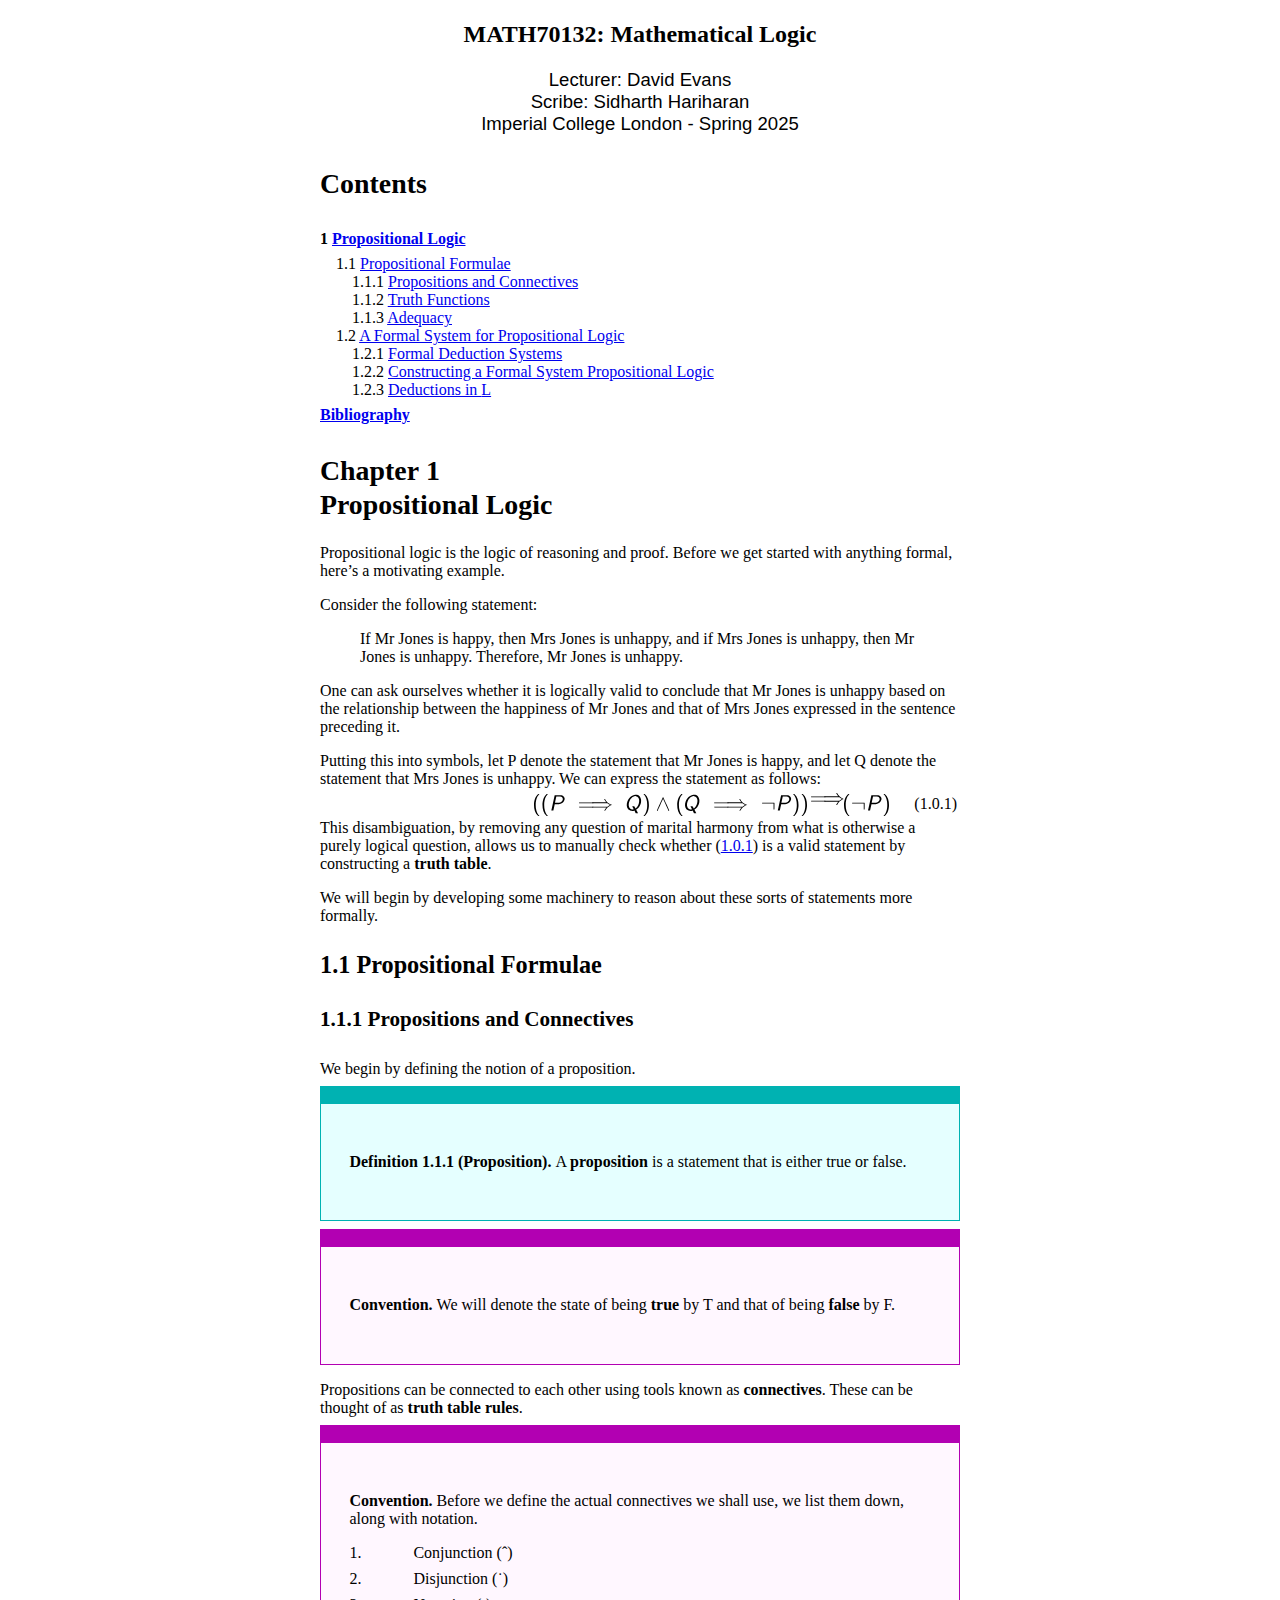
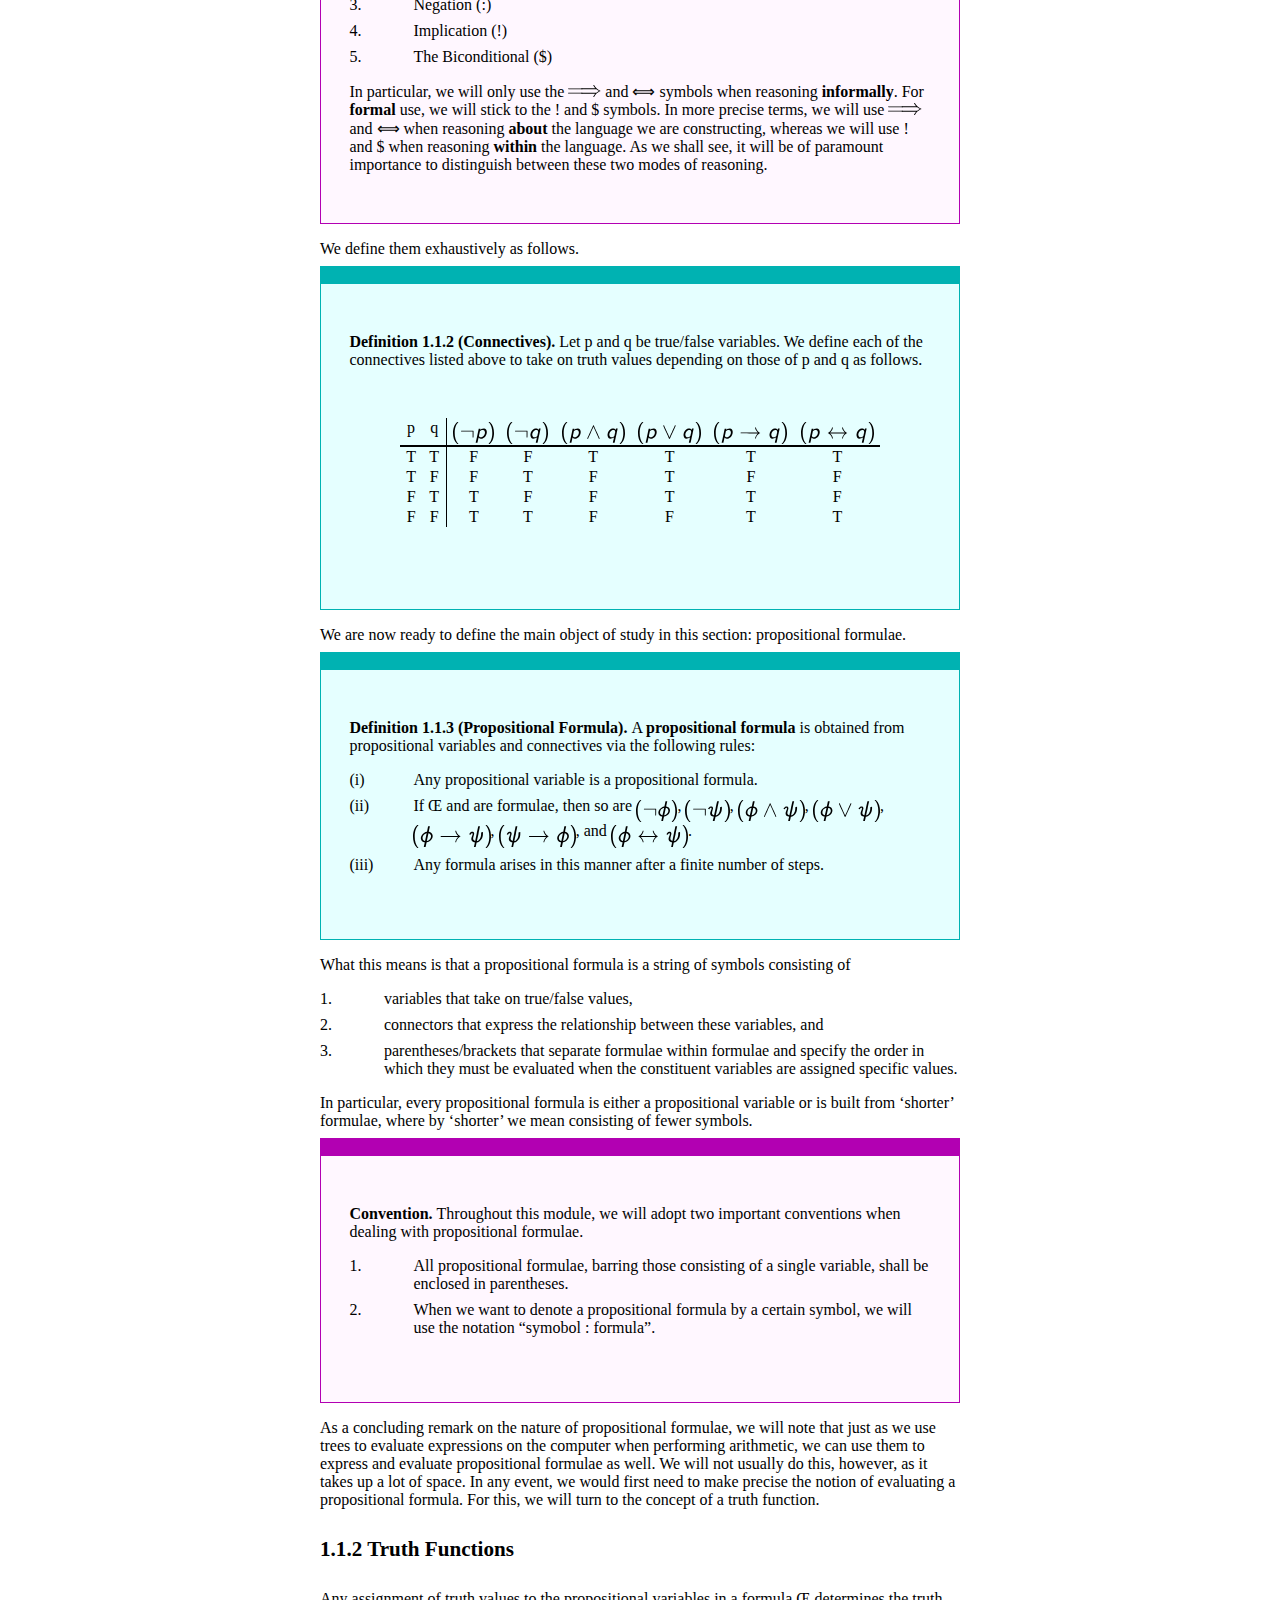
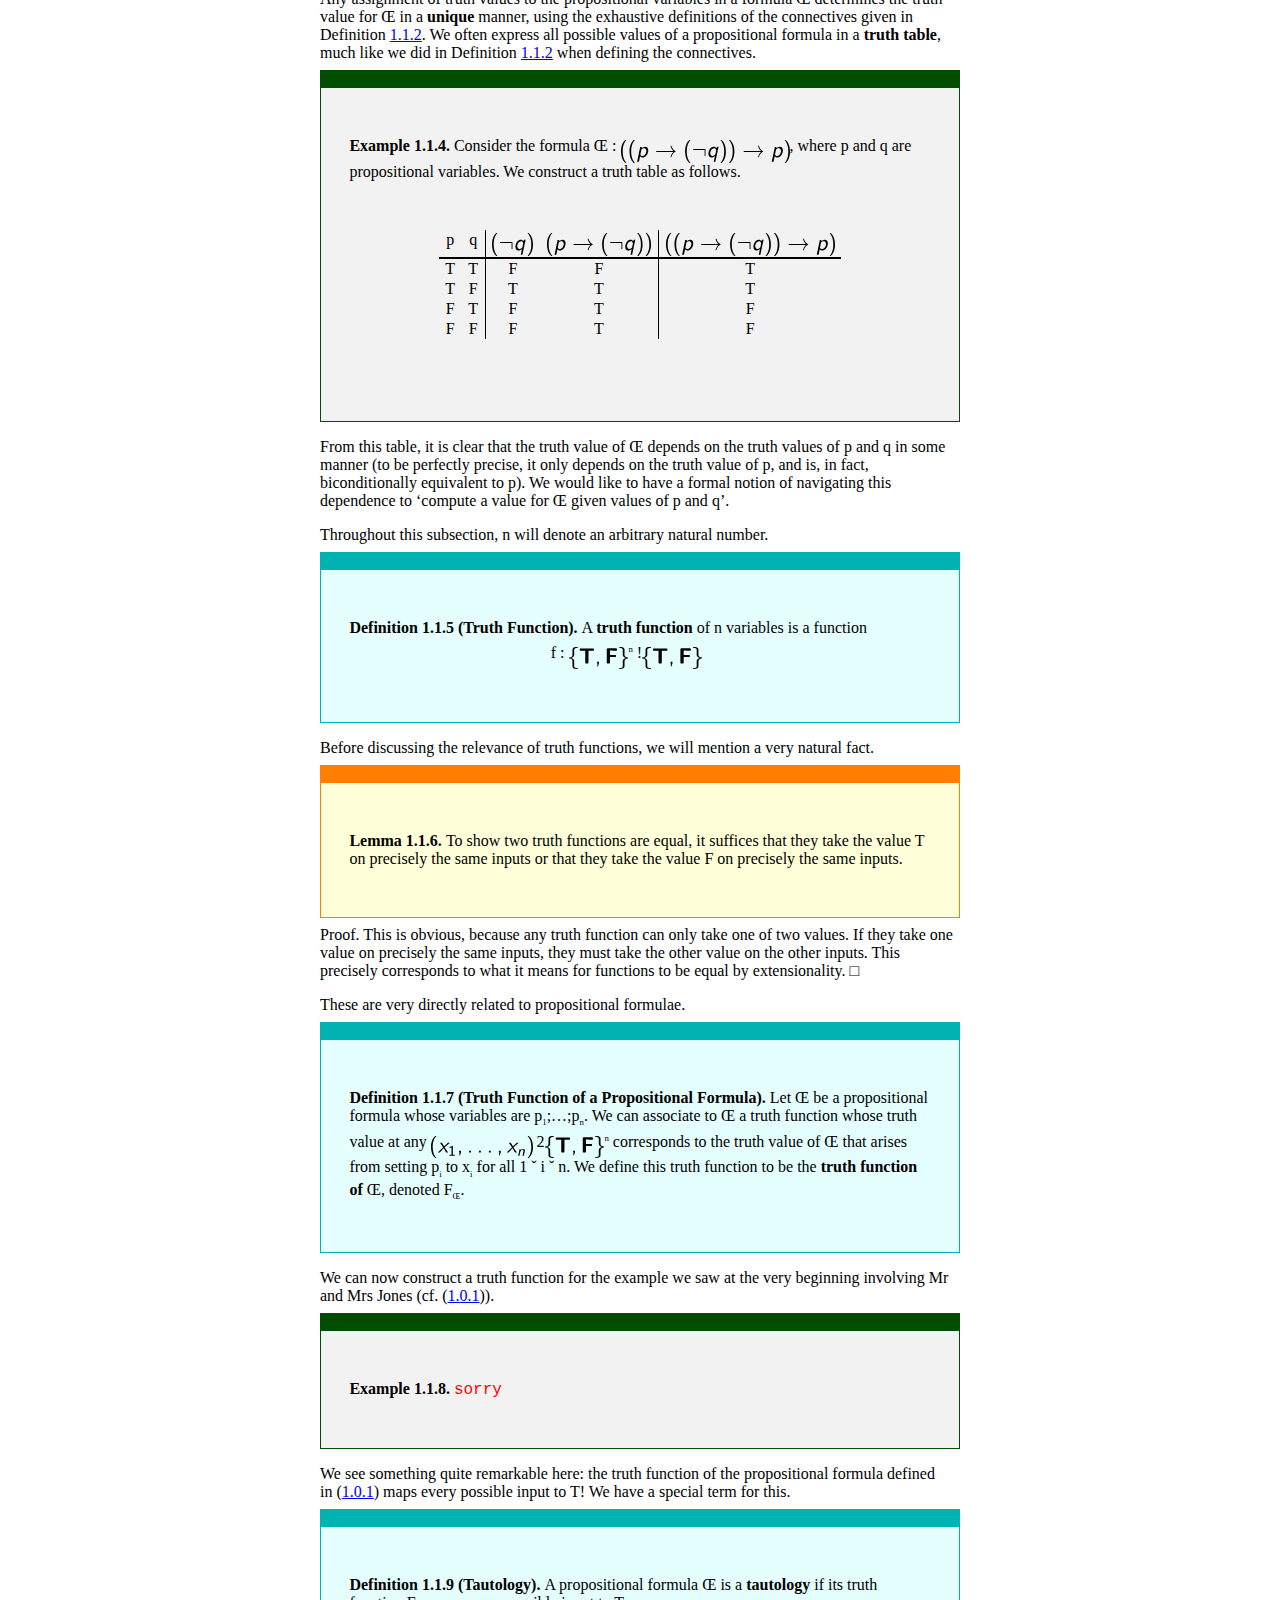
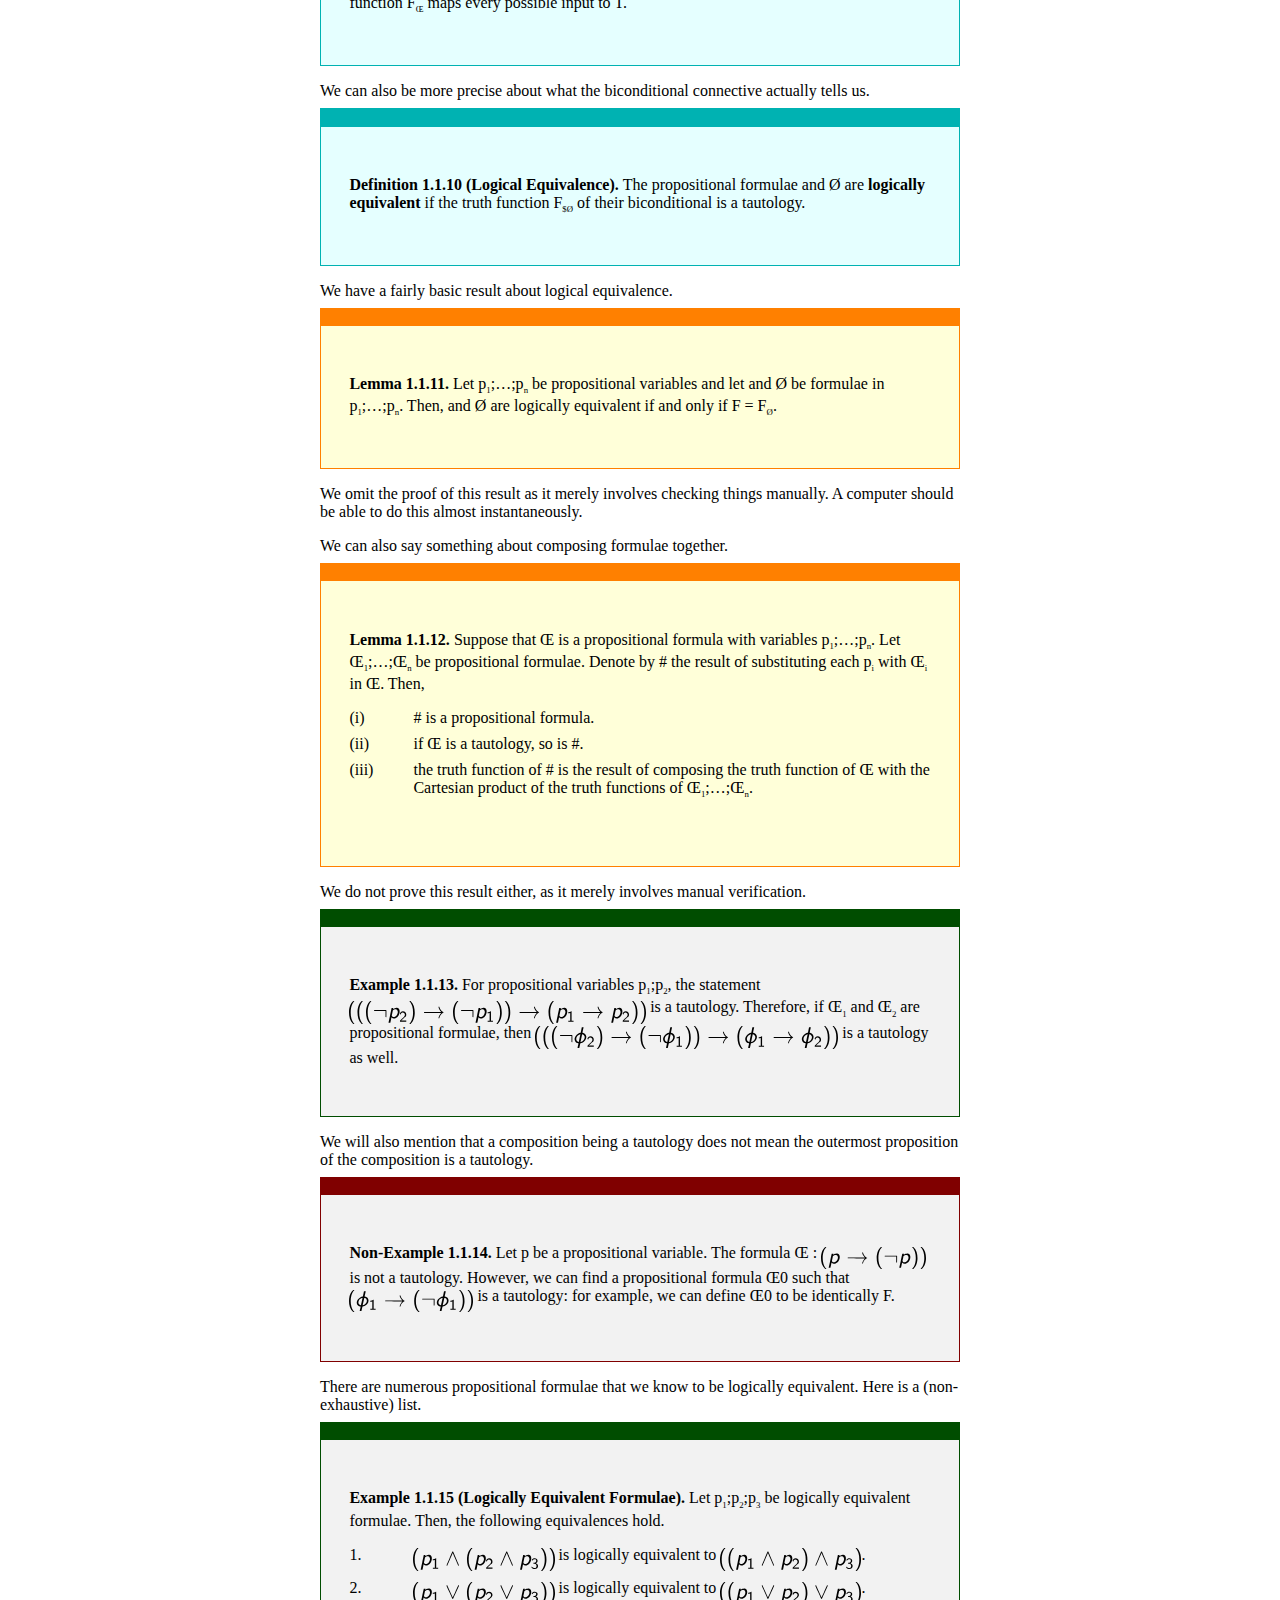
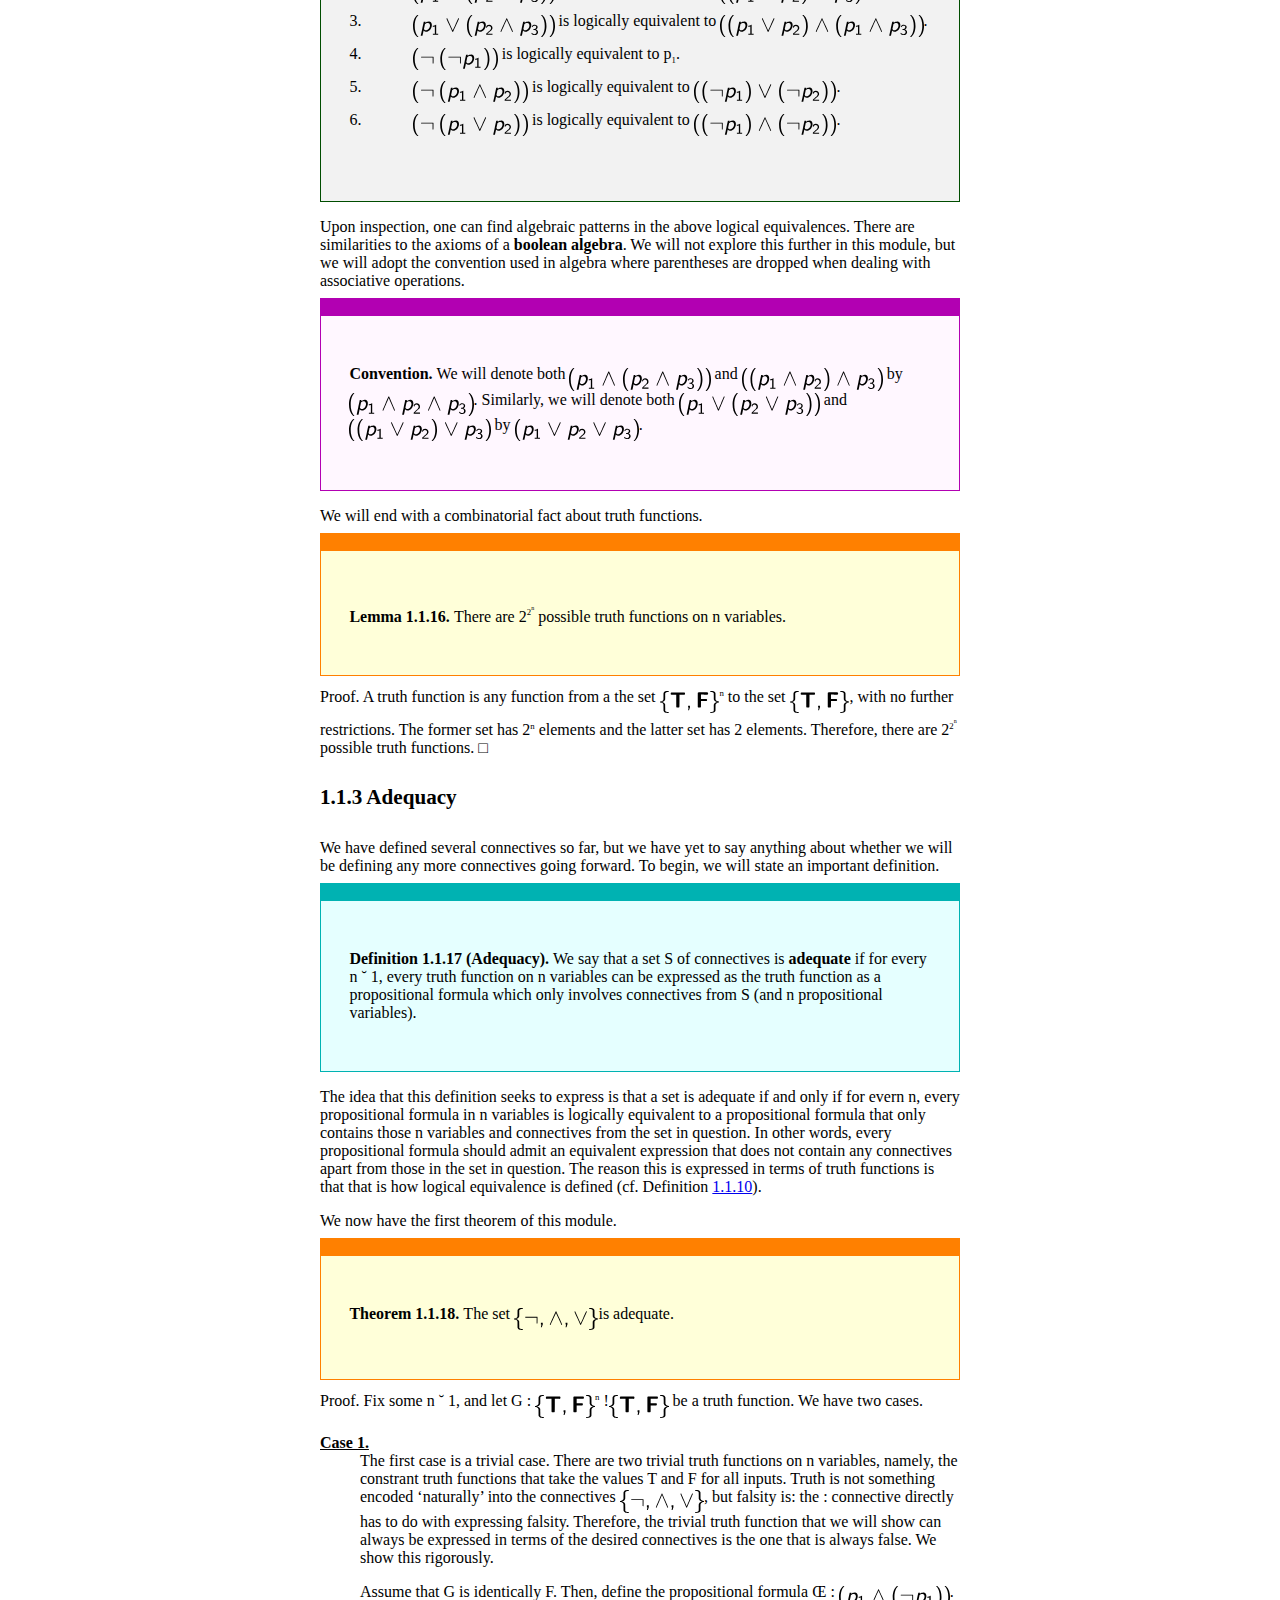
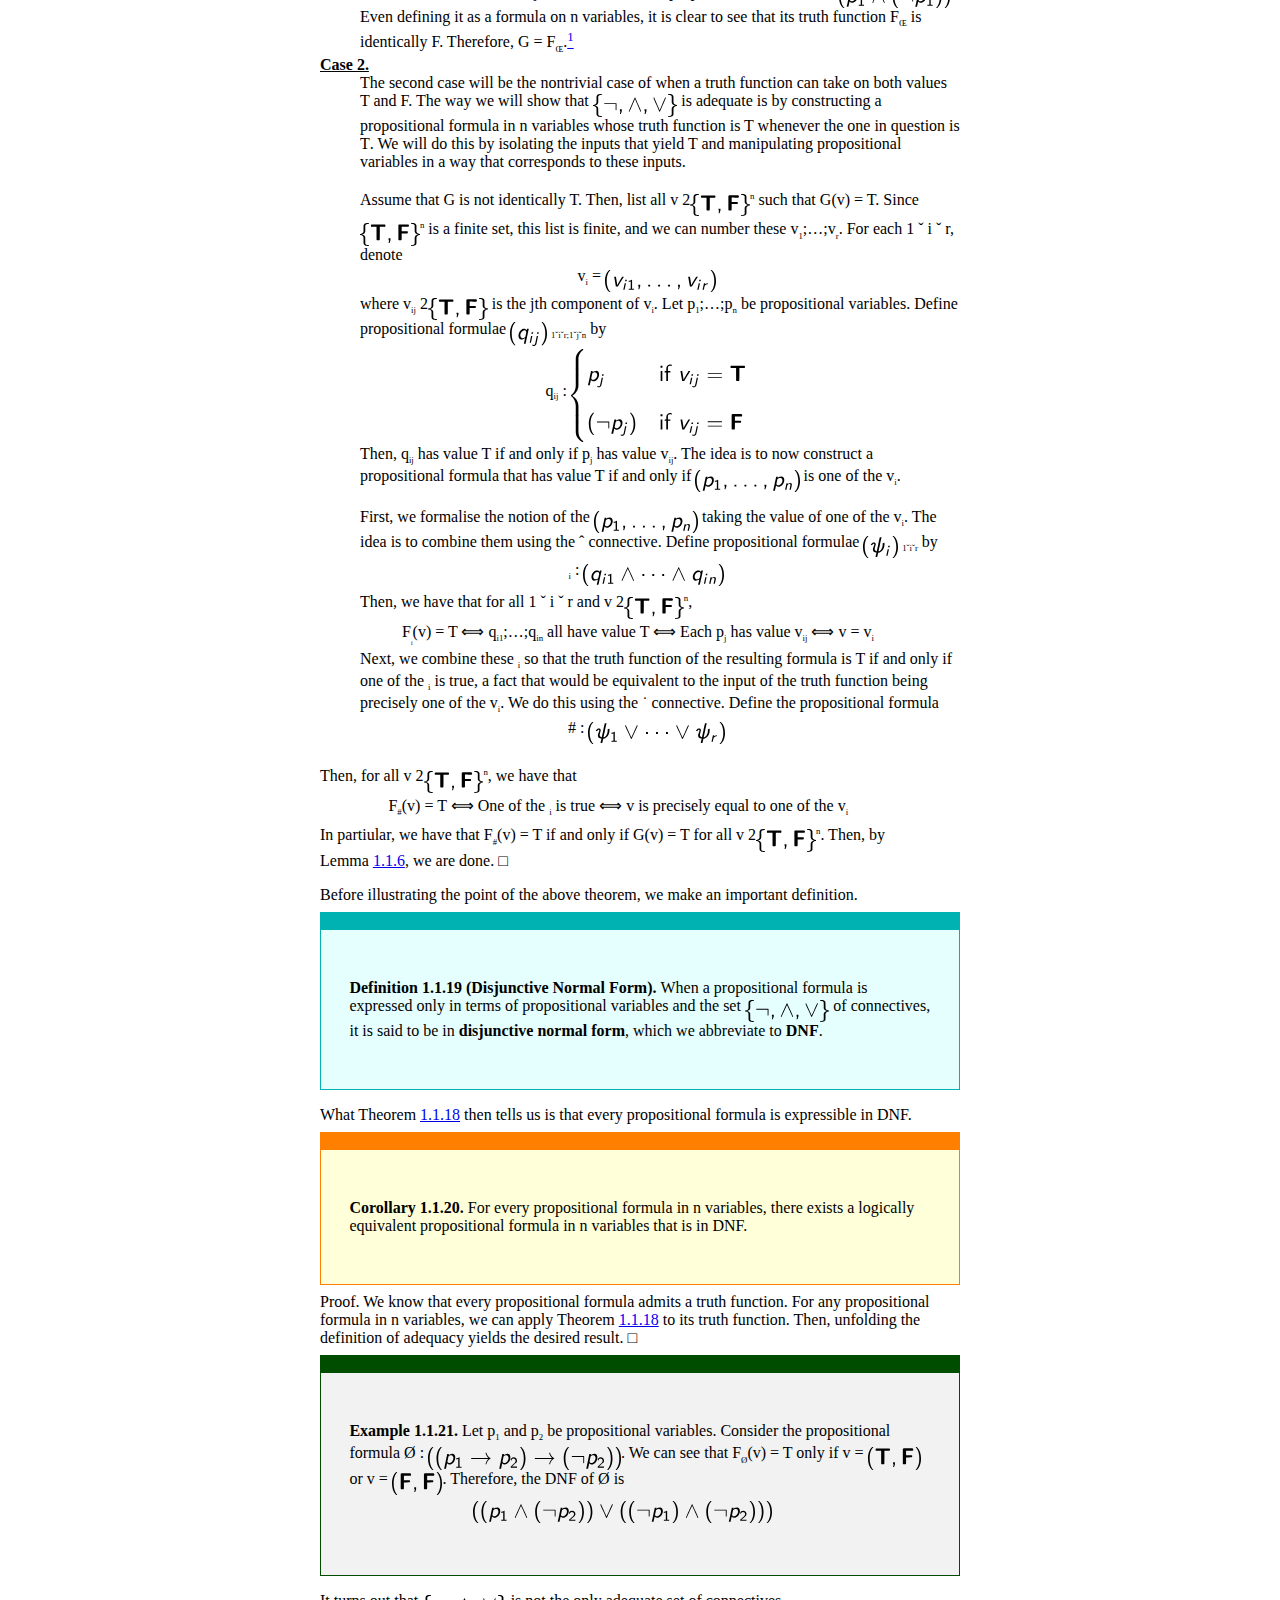
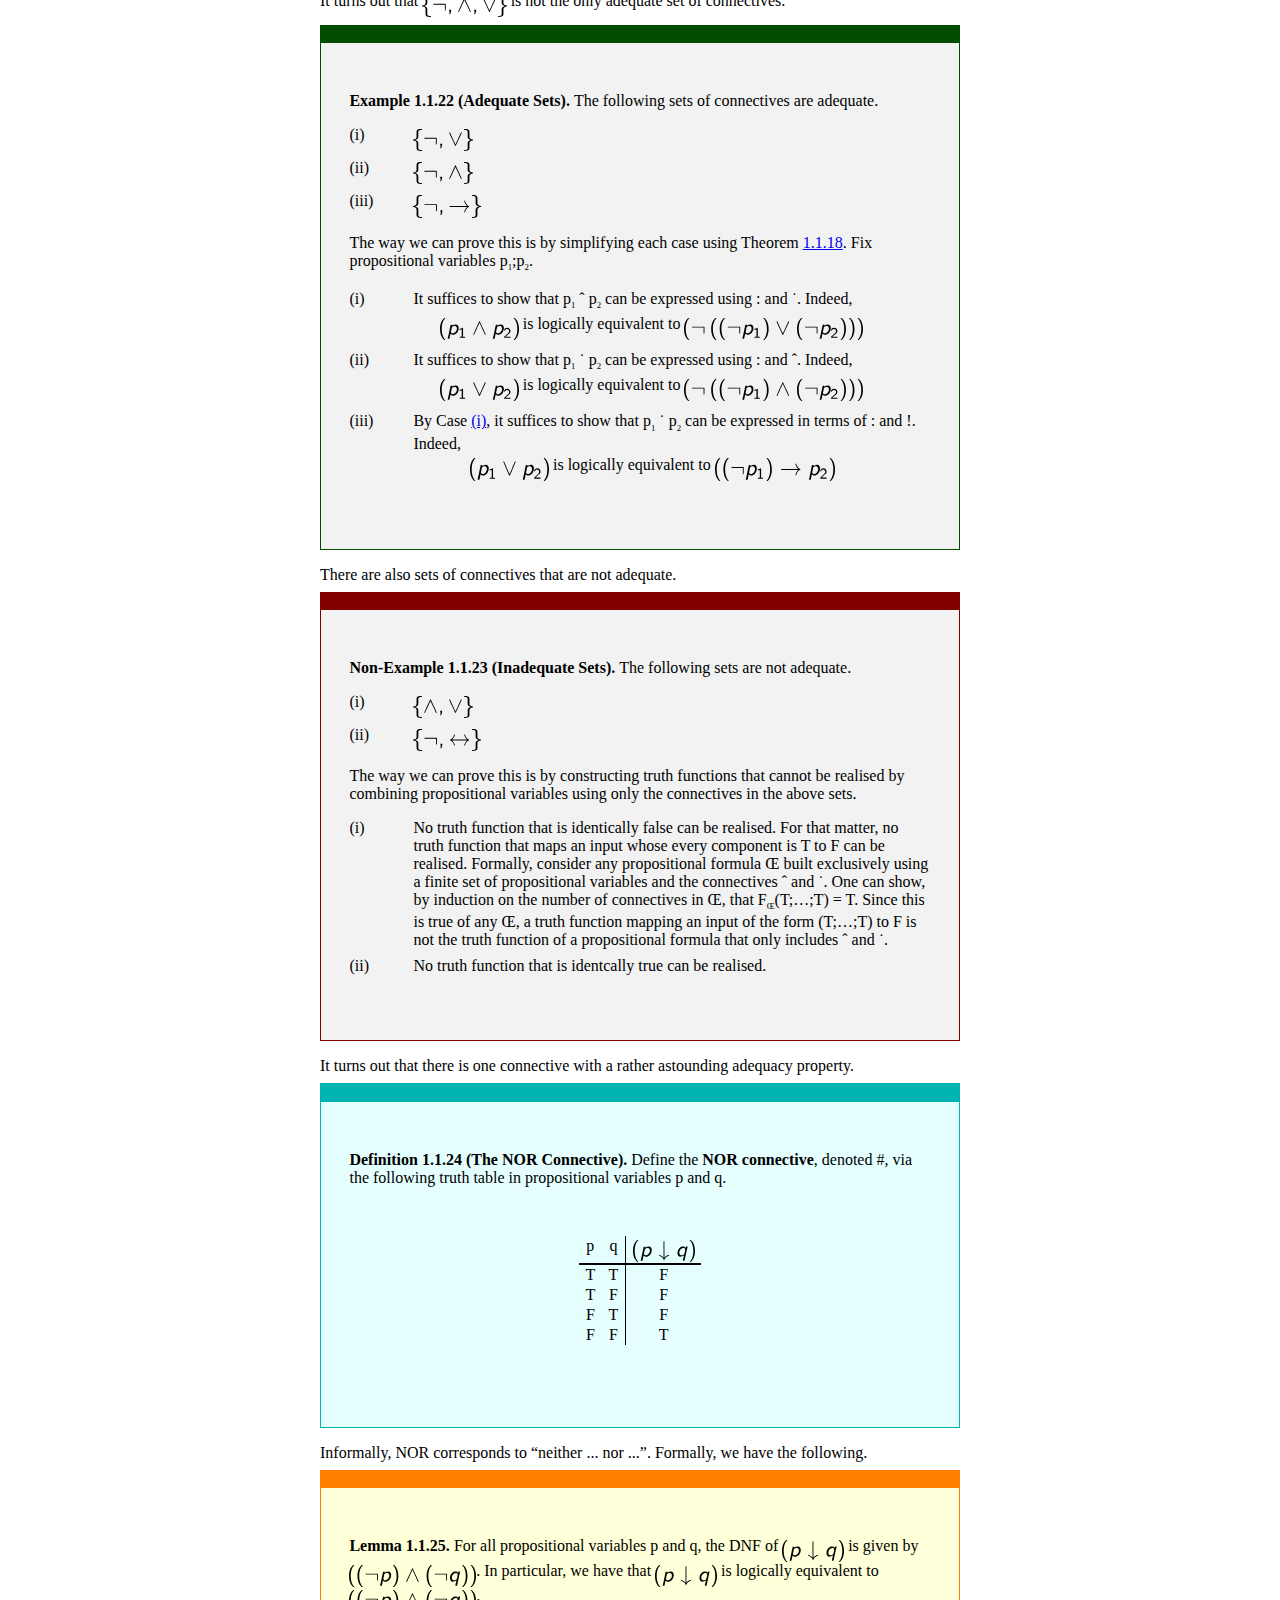
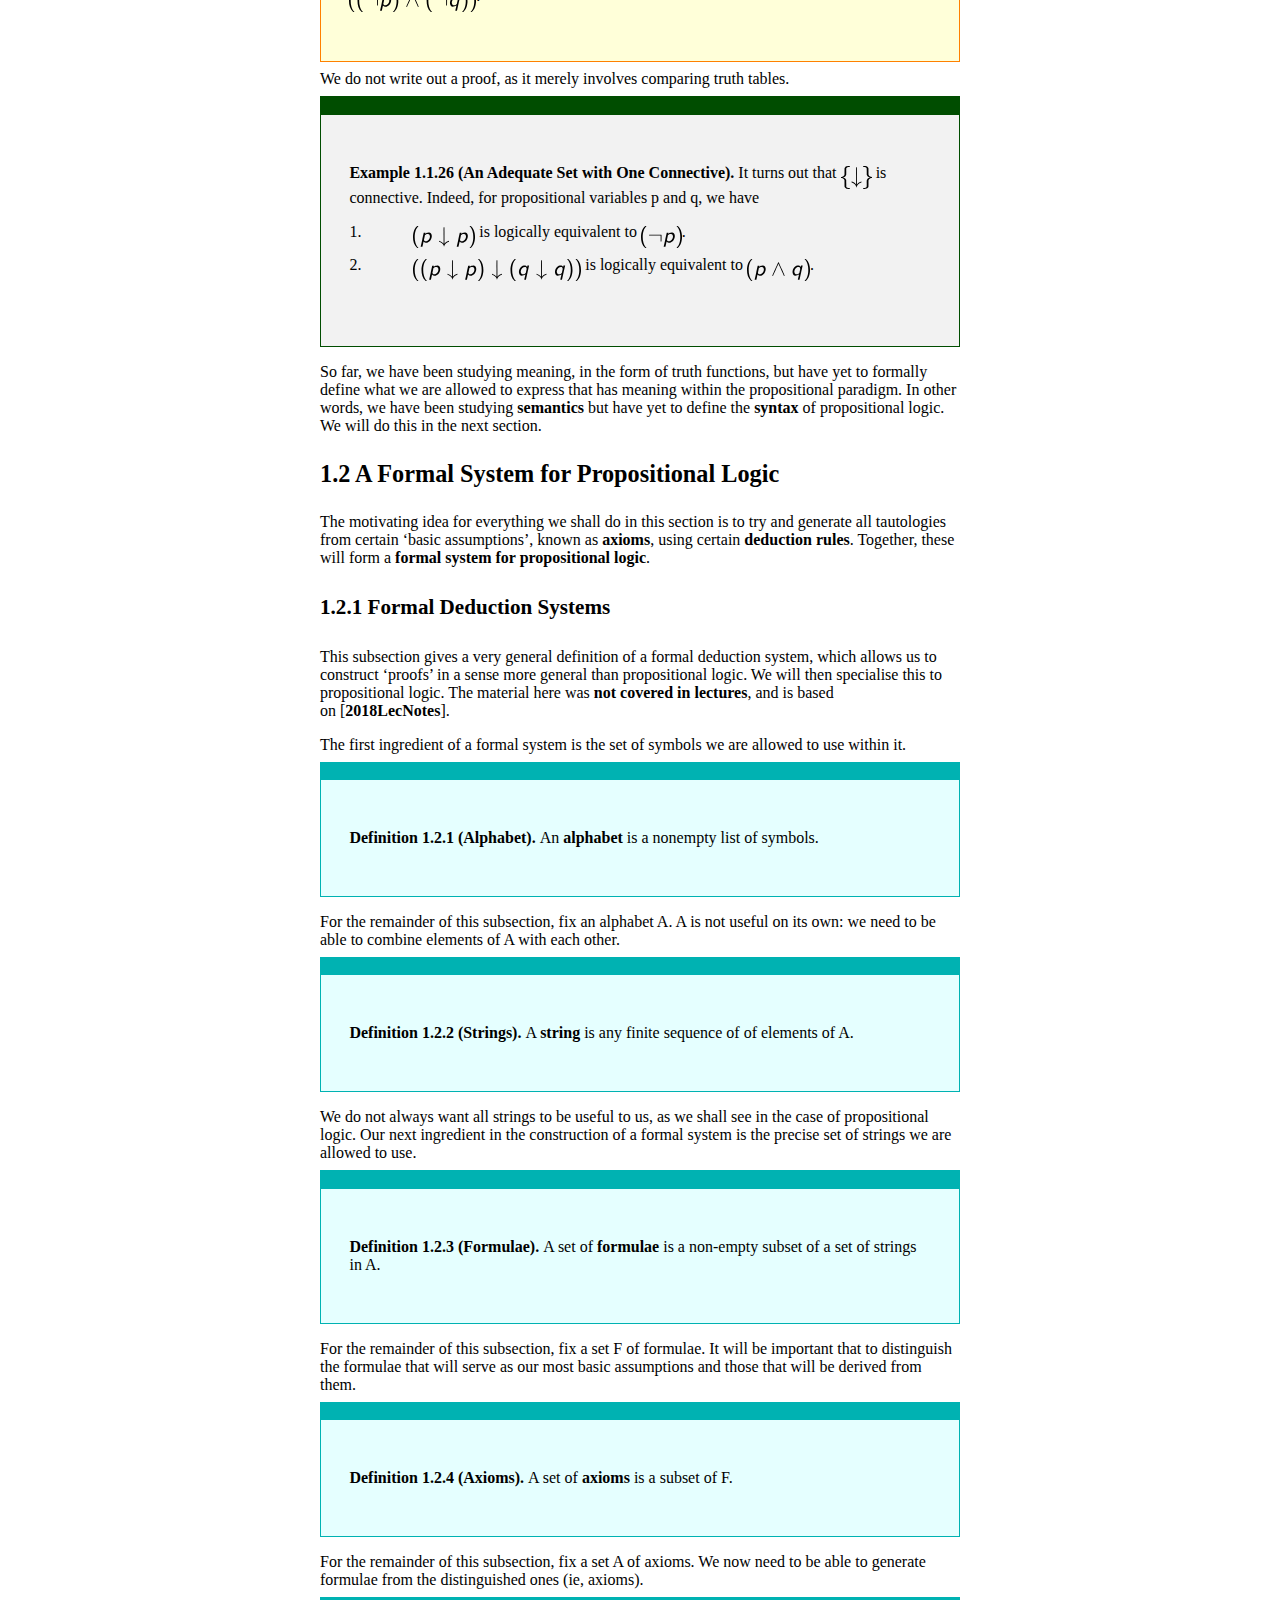
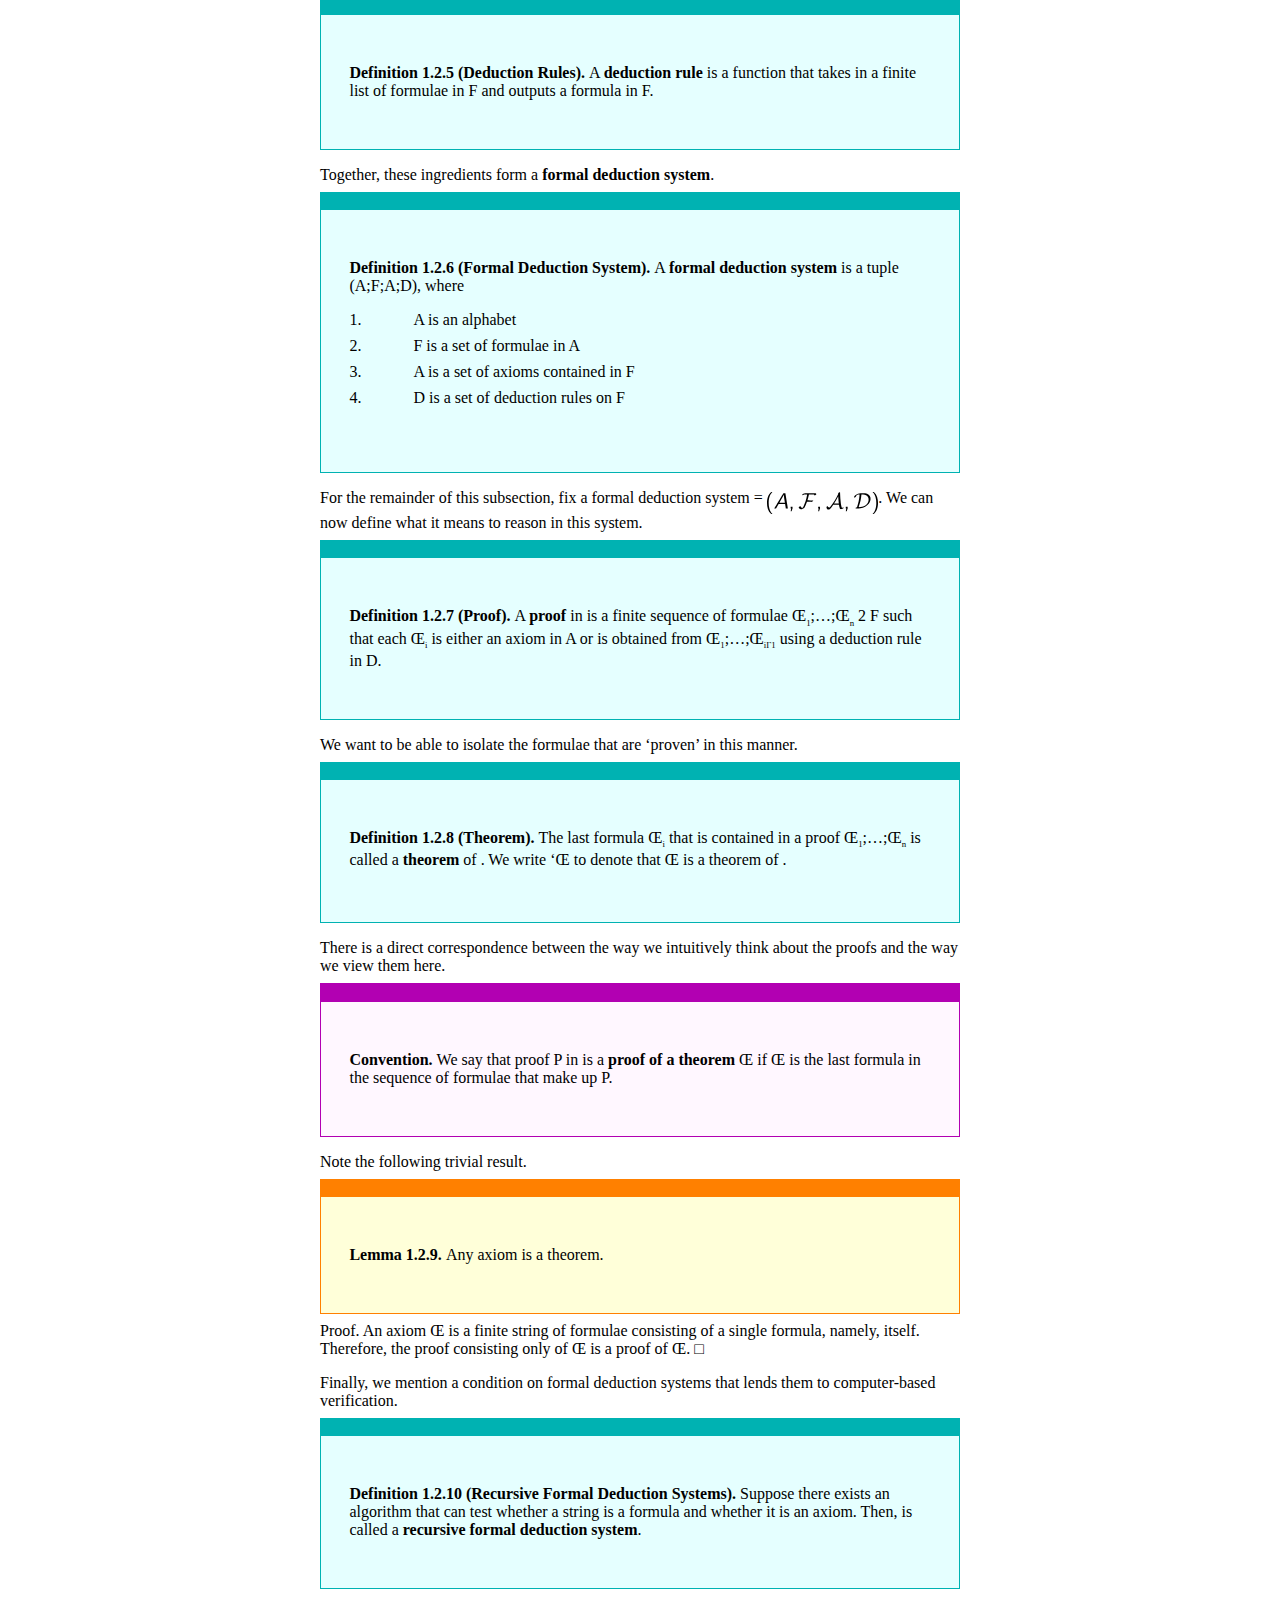
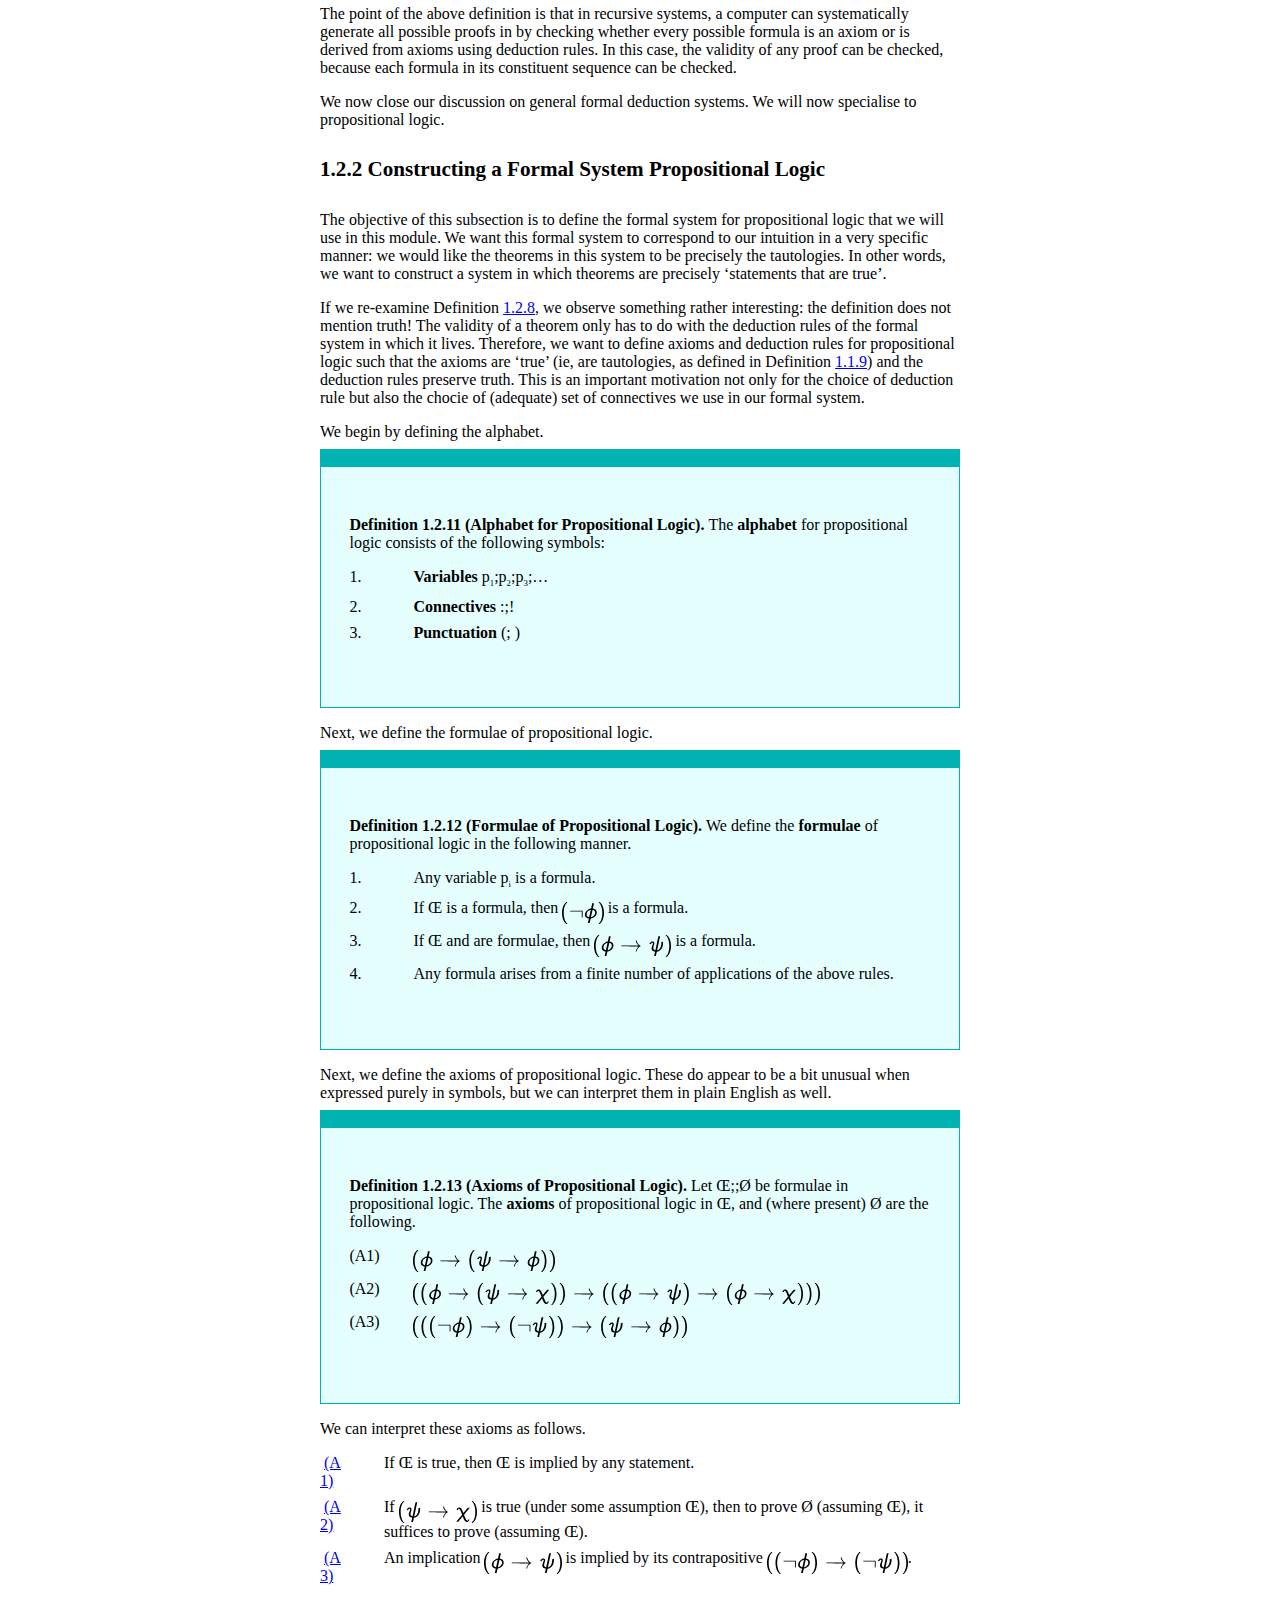
==== commit 1a1957ee: "deploy: 6c4b7c9e8ad3128cf34fc704b56dd19c29dc9d11" ====
--- a/index.html
+++ b/index.html
@@ -43,8 +43,17 @@
 href="#x1-50001.1.2" id="QQ2-1-5">Truth Functions</a></span>
 <br /><span class="subsectionToc" >1.1.3 <a 
 href="#x1-60001.1.3" id="QQ2-1-6">Adequacy</a></span>
+<br /><span class="sectionToc" >1.2 <a 
+href="#x1-70001.2" id="QQ2-1-7">A Formal System for Propositional Logic</a></span>
+<br /><span class="subsectionToc" >1.2.1 <a 
+href="#x1-80001.2.1" id="QQ2-1-8">Formal Deduction Systems</a></span>
+<br /><span class="subsectionToc" >1.2.2 <a 
+href="#x1-90001.2.2" id="QQ2-1-9">Constructing a Formal System Propositional Logic</a></span>
+<br /><span class="subsectionToc" >1.2.3 <a 
+href="#x1-100001.2.3" id="QQ2-1-10">Deductions in <span 
+class="cmsssy-10x-x-120">L</span></a></span>
 <br /><span class="chapterToc" > <a 
-href="#Q1-1-7">Bibliography</a></span>
+href="#Q1-1-11">Bibliography</a></span>
 </div>
 <!--l. 28--><p class="noindent" >
                                                                                            
@@ -670,9 +679,9 @@
  id="x1-5006r9"></a>
 <span 
 class="ecsx-1200">Definition 1.1.9 </span>(Tautology)<span 
-class="ecsx-1200">.</span>  </span>A  propositional  formula  <span 
-class="cmssmi-10x-x-120">Œ  </span>is  a  <span 
-class="ecsx-1200">tautology  </span>if  its  truth
+class="ecsx-1200">.</span>  </span> A  propositional  formula  <span 
+class="cmssmi-10x-x-120">Œ </span>is  a  <span 
+class="ecsx-1200">tautology </span>if  its  truth
 function <span 
 class="cmssmi-10x-x-120">F</span><sub><span 
 class="cmssmi-8">Œ</span></sub> maps every possible input to <span 
@@ -1792,12 +1801,892 @@
 <!--l. 367--><p class="noindent" ></p> 
 </div> 
 </div>
-<!--l. 38--><p class="noindent" >
-                                                                                           
-
-                                                                                           
-<a 
- id="Q1-1-7"></a>
+<!--l. 369--><p class="noindent" >So far, we have been studying <span 
+class="ecsi-1200">meaning</span>, in the form of truth functions, but have yet to formally define
+<span 
+class="ecsi-1200">what </span>we are allowed to express that <span 
+class="ecsi-1200">has </span>meaning within the propositional paradigm. In other words, we
+have been studying <span 
+class="ecsx-1200">semantics </span>but have yet to define the <span 
+class="ecsx-1200">syntax </span>of propositional logic. We will do this
+in the next section.
+</p>
+<h3 class="sectionHead"><span class="titlemark">1.2   </span> <a 
+ id="x1-70001.2"></a>A Formal System for Propositional Logic</h3>
+<!--l. 3--><p class="noindent" >The motivating idea for everything we shall do in this section is to try and generate <span 
+class="ecsi-1200">all tautologies </span>from
+certain ‘basic assumptions’, known as <span 
+class="ecsx-1200">axioms</span>, using certain <span 
+class="ecsx-1200">deduction rules</span>. Together, these will form
+a <span 
+class="ecsx-1200">formal system for propositional logic</span>.
+</p><!--l. 5--><p class="noindent" >
+</p>
+<h4 class="subsectionHead"><span class="titlemark">1.2.1   </span> <a 
+ id="x1-80001.2.1"></a>Formal Deduction Systems</h4>
+                                                                                           
+
+                                                                                           
+<!--l. 7--><p class="noindent" >This subsection gives a very general definition of a formal deduction system, which allows us to
+construct ‘proofs’ in a sense more general than propositional logic. We will then specialise
+this to propositional logic. The material here was <span 
+class="ecsx-1200">not covered in lectures</span>, and is based
+on [<span 
+class="ecsx-1200">2018LecNotes</span>].
+</p><!--l. 9--><p class="noindent" >The first ingredient of a formal system is the set of symbols we are allowed to use within
+it.
+</p>
+<div class="tcolorbox tcolorbox" id="tcolobox-31">     
+<div class="tcolorbox-title">
+</div> 
+<div class="tcolorbox-content"><div class="newtheorem">
+<!--l. 11--><p class="noindent" ><span class="head">
+<a 
+ id="x1-8001r1"></a>
+<span 
+class="ecsx-1200">Definition 1.2.1 </span>(Alphabet)<span 
+class="ecsx-1200">.</span>  </span>An <span 
+class="ecsx-1200">alphabet </span>is a nonempty list of symbols.
+</p>
+</div>
+<!--l. 13--><p class="noindent" ></p> 
+</div> 
+</div>
+<!--l. 15--><p class="noindent" >For the remainder of this subsection, fix an alphabet <span 
+class="cmssmi-10x-x-120">A</span>. <span 
+class="cmssmi-10x-x-120">A </span>is not useful on its own: we need to be able to
+combine elements of <span 
+class="cmssmi-10x-x-120">A </span>with each other.
+</p>
+<div class="tcolorbox tcolorbox" id="tcolobox-32">     
+<div class="tcolorbox-title">
+</div> 
+<div class="tcolorbox-content"><div class="newtheorem">
+<!--l. 17--><p class="noindent" ><span class="head">
+<a 
+ id="x1-8002r2"></a>
+<span 
+class="ecsx-1200">Definition 1.2.2 </span>(Strings)<span 
+class="ecsx-1200">.</span>  </span>A <span 
+class="ecsx-1200">string </span>is any finite sequence of of elements of <span 
+class="cmssmi-10x-x-120">A</span>.
+</p>
+</div>
+<!--l. 19--><p class="noindent" ></p> 
+</div> 
+</div>
+<!--l. 21--><p class="noindent" >We do not always want all strings to be useful to us, as we shall see in the case of propositional logic. Our
+                                                                                           
+
+                                                                                           
+next ingredient in the construction of a formal system is the precise set of strings we are allowed to
+use.
+</p>
+<div class="tcolorbox tcolorbox" id="tcolobox-33">     
+<div class="tcolorbox-title">
+</div> 
+<div class="tcolorbox-content"><div class="newtheorem">
+<!--l. 23--><p class="noindent" ><span class="head">
+<a 
+ id="x1-8003r3"></a>
+<span 
+class="ecsx-1200">Definition 1.2.3 </span>(Formulae)<span 
+class="ecsx-1200">.</span>  </span>A set of <span 
+class="ecsx-1200">formulae </span>is a non-empty subset of a set of strings
+in <span 
+class="cmssmi-10x-x-120">A</span>.
+</p>
+</div>
+<!--l. 25--><p class="noindent" ></p> 
+</div> 
+</div>
+<!--l. 27--><p class="noindent" >For the remainder of this subsection, fix a set <span 
+class="cmsssy-10x-x-120">F </span>of formulae. It will be important that to distinguish the
+formulae that will serve as our most basic assumptions and those that will be derived from
+them.
+</p>
+<div class="tcolorbox tcolorbox" id="tcolobox-34">     
+<div class="tcolorbox-title">
+</div> 
+<div class="tcolorbox-content"><div class="newtheorem">
+<!--l. 29--><p class="noindent" ><span class="head">
+<a 
+ id="x1-8004r4"></a>
+<span 
+class="ecsx-1200">Definition 1.2.4 </span>(Axioms)<span 
+class="ecsx-1200">.</span>  </span>A set of <span 
+class="ecsx-1200">axioms </span>is a subset of <span 
+class="cmsssy-10x-x-120">F</span>.
+</p>
+</div>
+<!--l. 31--><p class="noindent" ></p> 
+</div> 
+</div>
+<!--l. 33--><p class="noindent" >For the remainder of this subsection, fix a set <span 
+class="cmsssy-10x-x-120">A </span>of axioms. We now need to be able to generate formulae
+from the distinguished ones (ie, axioms).
+</p>
+                                                                                           
+
+                                                                                           
+<div class="tcolorbox tcolorbox" id="tcolobox-35">     
+<div class="tcolorbox-title">
+</div> 
+<div class="tcolorbox-content"><div class="newtheorem">
+<!--l. 35--><p class="noindent" ><span class="head">
+<a 
+ id="x1-8005r5"></a>
+<span 
+class="ecsx-1200">Definition 1.2.5 </span>(Deduction Rules)<span 
+class="ecsx-1200">.</span>  </span>A <span 
+class="ecsx-1200">deduction rule </span>is a function that takes in a finite
+list of formulae in <span 
+class="cmsssy-10x-x-120">F </span>and outputs a formula in <span 
+class="cmsssy-10x-x-120">F</span>.
+</p>
+</div>
+<!--l. 37--><p class="noindent" ></p> 
+</div> 
+</div>
+<!--l. 39--><p class="noindent" >Together, these ingredients form a <span 
+class="ecsx-1200">formal deduction system</span>.
+</p>
+<div class="tcolorbox tcolorbox" id="tcolobox-36">     
+<div class="tcolorbox-title">
+</div> 
+<div class="tcolorbox-content"><div class="newtheorem">
+<!--l. 41--><p class="noindent" ><span class="head">
+<a 
+ id="x1-8006r6"></a>
+<span 
+class="ecsx-1200">Definition 1.2.6 </span>(Formal Deduction System)<span 
+class="ecsx-1200">.</span>  </span>A <span 
+class="ecsx-1200">formal deduction system </span><span 
+class="cmsmf-12">  </span>is a tuple
+<span 
+class="cmsmf-12">(</span><span 
+class="cmssmi-10x-x-120">A;</span><span 
+class="cmsssy-10x-x-120">F</span><span 
+class="cmssmi-10x-x-120">;</span><span 
+class="cmsssy-10x-x-120">A</span><span 
+class="cmssmi-10x-x-120">;</span><span 
+class="cmsssy-10x-x-120">D</span><span 
+class="cmsmf-12">)</span>, where
+      </p><dl class="enumerate-enumitem"><dt class="enumerate-enumitem">
+   1. </dt><dd 
+class="enumerate-enumitem"><span 
+class="cmssmi-10x-x-120">A </span>is an alphabet
+      </dd><dt class="enumerate-enumitem">
+   2. </dt><dd 
+class="enumerate-enumitem"><span 
+class="cmsssy-10x-x-120">F </span>is a set of formulae in <span 
+class="cmssmi-10x-x-120">A</span>
+      </dd><dt class="enumerate-enumitem">
+   3. </dt><dd 
+class="enumerate-enumitem"><span 
+class="cmsssy-10x-x-120">A </span>is a set of axioms contained in <span 
+class="cmsssy-10x-x-120">F</span>
+      </dd><dt class="enumerate-enumitem">
+   4. </dt><dd 
+class="enumerate-enumitem"><span 
+class="cmsssy-10x-x-120">D </span>is a set of deduction rules on <span 
+class="cmsssy-10x-x-120">F</span></dd></dl>
+</div>
+<!--l. 49--><p class="noindent" ></p> 
+</div> 
+</div>
+<!--l. 51--><p class="noindent" >For the remainder of this subsection, fix a formal deduction system <span 
+class="cmsmf-12">  = </span><img 
+src="main96x.svg" alt="(A;F ;A; D)"  class="left" align="middle" />. We can now define
+                                                                                           
+
+                                                                                           
+what it means to reason in this system.
+</p>
+<div class="tcolorbox tcolorbox" id="tcolobox-37">     
+<div class="tcolorbox-title">
+</div> 
+<div class="tcolorbox-content"><div class="newtheorem">
+<!--l. 53--><p class="noindent" ><span class="head">
+<a 
+ id="x1-8011r7"></a>
+<span 
+class="ecsx-1200">Definition 1.2.7 </span>(Proof)<span 
+class="ecsx-1200">.</span>  </span>A <span 
+class="ecsx-1200">proof </span>in <span 
+class="cmsmf-12">  </span>is a finite sequence of formulae <span 
+class="cmssmi-10x-x-120">Œ</span><sub><span 
+class="cmsmf-8">1</span></sub><span 
+class="cmssmi-10x-x-120">;</span><span 
+class="cmssmi-10x-x-120">…</span><span 
+class="cmssmi-10x-x-120">;Œ</span><sub><span 
+class="cmssmi-8">n</span></sub>  <span 
+class="cmsssy-10x-x-120">2 F</span>
+such that each <span 
+class="cmssmi-10x-x-120">Œ</span><sub><span 
+class="cmssmi-8">i</span></sub> is either an axiom in <span 
+class="cmsssy-10x-x-120">A </span>or is obtained from <span 
+class="cmssmi-10x-x-120">Œ</span><sub><span 
+class="cmsmf-8">1</span></sub><span 
+class="cmssmi-10x-x-120">;</span><span 
+class="cmssmi-10x-x-120">…</span><span 
+class="cmssmi-10x-x-120">;Œ</span><sub><span 
+class="cmssmi-8">i</span><span 
+class="cmsssy-8">Γ</span><span 
+class="cmsmf-8">1</span></sub> using a deduction
+rule in <span 
+class="cmsssy-10x-x-120">D</span>.
+</p>
+</div>
+<!--l. 55--><p class="noindent" ></p> 
+</div> 
+</div>
+<!--l. 57--><p class="noindent" >We want to be able to isolate the formulae that are ‘proven’ in this manner.
+</p>
+<div class="tcolorbox tcolorbox" id="tcolobox-38">     
+<div class="tcolorbox-title">
+</div> 
+<div class="tcolorbox-content"><div class="newtheorem">
+<!--l. 59--><p class="noindent" ><span class="head">
+<a 
+ id="x1-8012r8"></a>
+<span 
+class="ecsx-1200">Definition 1.2.8 </span>(Theorem)<span 
+class="ecsx-1200">.</span>  </span> The last formula <span 
+class="cmssmi-10x-x-120">Œ</span><sub><span 
+class="cmssmi-8">i</span></sub> that is contained in a proof <span 
+class="cmssmi-10x-x-120">Œ</span><sub><span 
+class="cmsmf-8">1</span></sub><span 
+class="cmssmi-10x-x-120">;</span><span 
+class="cmssmi-10x-x-120">…</span><span 
+class="cmssmi-10x-x-120">;Œ</span><sub><span 
+class="cmssmi-8">n</span></sub> is
+called a <span 
+class="ecsx-1200">theorem </span>of <span 
+class="cmsmf-12"> </span>. We write <span 
+class="cmsssy-10x-x-120">‘</span><sub><span 
+class="cmsmf-8"> </span></sub><span 
+class="cmssmi-10x-x-120">Œ </span>to denote that <span 
+class="cmssmi-10x-x-120">Œ </span>is a theorem of <span 
+class="cmsmf-12"> </span>.
+</p>
+</div>
+<!--l. 61--><p class="noindent" ></p> 
+</div> 
+</div>
+<!--l. 63--><p class="noindent" >There is a direct correspondence between the way we intuitively think about the proofs and the way we
+view them here.
+</p>
+<div class="tcolorbox tcolorbox" id="tcolobox-39">     
+<div class="tcolorbox-title">
+                                                                                           
+
+                                                                                           
+</div> 
+<div class="tcolorbox-content"><div class="newtheorem">
+<!--l. 65--><p class="noindent" ><span class="head">
+<span 
+class="ecsx-1200">Convention.</span>  </span>We say that proof <span 
+class="cmssmi-10x-x-120">P </span>in <span 
+class="cmsmf-12">  </span>is a <span 
+class="ecsx-1200">proof of a theorem </span><span 
+class="cmssmi-10x-x-120">Œ </span>if <span 
+class="cmssmi-10x-x-120">Œ </span>is the last formula
+in the sequence of formulae that make up <span 
+class="cmssmi-10x-x-120">P</span>.
+</p>
+</div>
+<!--l. 67--><p class="noindent" ></p> 
+</div> 
+</div>
+<!--l. 69--><p class="noindent" >Note the following trivial result.
+</p>
+<div class="tcolorbox tcolorbox" id="tcolobox-40">     
+<div class="tcolorbox-title">
+</div> 
+<div class="tcolorbox-content"><div class="newtheorem">
+<!--l. 71--><p class="noindent" ><span class="head">
+<a 
+ id="x1-8013r9"></a>
+<span 
+class="ecsx-1200">Lemma 1.2.9.</span>  </span><span 
+class="ecsi-1200">Any axiom is a theorem.</span>
+</p>
+</div>
+<!--l. 73--><p class="noindent" ></p> 
+</div> 
+</div>
+<div class="proof">
+<!--l. 75--><p class="noindent" ><span class="head">
+<span 
+class="ecsi-1200">Proof.</span> </span>An axiom <span 
+class="cmssmi-10x-x-120">Œ </span>is a finite string of formulae consisting of a single formula, namely, itself.
+Therefore, the proof consisting only of <span 
+class="cmssmi-10x-x-120">Œ </span>is a proof of <span 
+class="cmssmi-10x-x-120">Œ</span>.                                                  □
+</p>
+</div>
+                                                                                           
+
+                                                                                           
+<!--l. 78--><p class="noindent" >Finally, we mention a condition on formal deduction systems that lends them to computer-based
+verification.
+</p>
+<div class="tcolorbox tcolorbox" id="tcolobox-41">     
+<div class="tcolorbox-title">
+</div> 
+<div class="tcolorbox-content"><div class="newtheorem">
+<!--l. 80--><p class="noindent" ><span class="head">
+<a 
+ id="x1-8014r10"></a>
+<span 
+class="ecsx-1200">Definition 1.2.10 </span>(Recursive Formal Deduction Systems)<span 
+class="ecsx-1200">.</span>  </span>Suppose    there    exists    an
+algorithm that can test whether a string is a formula and whether it is an axiom. Then, <span 
+class="cmsmf-12"> </span>
+is called a <span 
+class="ecsx-1200">recursive formal deduction system</span>.
+</p>
+</div>
+<!--l. 82--><p class="noindent" ></p> 
+</div> 
+</div>
+<!--l. 84--><p class="noindent" >The point of the above definition is that in recursive systems, a computer can systematically generate all
+possible proofs in <span 
+class="cmsmf-12">  </span>by checking whether every possible formula is an axiom or is derived from axioms
+using deduction rules. In this case, the validity of any proof can be checked, because each formula in its
+constituent sequence can be checked.
+</p><!--l. 86--><p class="noindent" >We now close our discussion on general formal deduction systems. We will now specialise to propositional
+logic.
+</p><!--l. 88--><p class="noindent" >
+</p>
+<h4 class="subsectionHead"><span class="titlemark">1.2.2   </span> <a 
+ id="x1-90001.2.2"></a>Constructing a Formal System Propositional Logic</h4>
+<!--l. 90--><p class="noindent" >The objective of this subsection is to define the formal system for propositional logic that we will use in
+this module. We want this formal system to correspond to our intuition in a very specific
+manner: we would like the theorems in this system to be precisely the tautologies. In other
+                                                                                           
+
+                                                                                           
+words, we want to construct a system in which theorems are precisely ‘statements that are
+true’.
+</p><!--l. 92--><p class="noindent" >If we re-examine Definition <a 
+href="#x1-8012r8">1.2.8</a>, we observe something rather interesting: <span 
+class="ecsi-1200">the definition does not</span>
+<span 
+class="ecsi-1200">mention truth</span>! The <span 
+class="ecsi-1200">validity </span>of a theorem only has to do with the <span 
+class="ecsi-1200">deduction rules </span>of the formal system in
+which it lives. Therefore, we want to define axioms and deduction rules for propositional logic
+such that the axioms are ‘true’ (ie, are <span 
+class="ecsi-1200">tautologies</span>, as defined in Definition <a 
+href="#x1-5006r9">1.1.9</a>) and the
+deduction rules preserve truth. This is an important motivation not only for the choice of
+deduction rule but also the chocie of (adequate) set of connectives we use in our formal
+system.
+</p><!--l. 94--><p class="noindent" >We begin by defining the alphabet.
+</p>
+<div class="tcolorbox tcolorbox" id="tcolobox-42">     
+<div class="tcolorbox-title">
+</div> 
+<div class="tcolorbox-content"><div class="newtheorem">
+<!--l. 96--><p class="noindent" ><span class="head">
+<a 
+ id="x1-9001r11"></a>
+<span 
+class="ecsx-1200">Definition 1.2.11 </span>(Alphabet for Propositional Logic)<span 
+class="ecsx-1200">.</span>  </span> The <span 
+class="ecsx-1200">alphabet </span>for propositional logic
+consists of the following symbols:
+      </p><dl class="enumerate-enumitem"><dt class="enumerate-enumitem">
+   1. </dt><dd 
+class="enumerate-enumitem"><span 
+class="ecsx-1200">Variables </span><span 
+class="cmssmi-10x-x-120">p</span><sub><span 
+class="cmsmf-8">1</span></sub><span 
+class="cmssmi-10x-x-120">;p</span><sub><span 
+class="cmsmf-8">2</span></sub><span 
+class="cmssmi-10x-x-120">;p</span><sub><span 
+class="cmsmf-8">3</span></sub><span 
+class="cmssmi-10x-x-120">;</span><span 
+class="cmssmi-10x-x-120">…</span>
+      </dd><dt class="enumerate-enumitem">
+   2. </dt><dd 
+class="enumerate-enumitem"><span 
+class="ecsx-1200">Connectives </span><span 
+class="cmsssy-10x-x-120">:</span><span 
+class="cmssmi-10x-x-120">;</span><span 
+class="cmsssy-10x-x-120">!</span>
+      </dd><dt class="enumerate-enumitem">
+   3. </dt><dd 
+class="enumerate-enumitem"><span 
+class="ecsx-1200">Punctuation </span><span 
+class="cmsmf-12">(</span><span 
+class="cmssmi-10x-x-120">; </span><span 
+class="cmsmf-12">)</span></dd></dl>
+</div>
+<!--l. 103--><p class="noindent" ></p> 
+</div> 
+</div>
+<!--l. 105--><p class="noindent" >Next, we define the formulae of propositional logic.
+</p>
+<div class="tcolorbox tcolorbox" id="tcolobox-43">     
+<div class="tcolorbox-title">
+                                                                                           
+
+                                                                                           
+</div> 
+<div class="tcolorbox-content"><div class="newtheorem">
+<!--l. 107--><p class="noindent" ><span class="head">
+<a 
+ id="x1-9005r12"></a>
+<span 
+class="ecsx-1200">Definition 1.2.12 </span>(Formulae of Propositional Logic)<span 
+class="ecsx-1200">.</span>  </span> We define the <span 
+class="ecsx-1200">formulae </span>of propositional
+logic in the following manner.
+      </p><dl class="enumerate-enumitem"><dt class="enumerate-enumitem">
+   1. </dt><dd 
+class="enumerate-enumitem">Any variable <span 
+class="cmssmi-10x-x-120">p</span><sub><span 
+class="cmssmi-8">i</span></sub> is a formula.
+      </dd><dt class="enumerate-enumitem">
+   2. </dt><dd 
+class="enumerate-enumitem">If <span 
+class="cmssmi-10x-x-120">Œ </span>is a formula, then <img 
+src="main97x.svg" alt="(: Œ)"  class="left" align="middle" /> is a formula.
+      </dd><dt class="enumerate-enumitem">
+   3. </dt><dd 
+class="enumerate-enumitem">If <span 
+class="cmssmi-10x-x-120">Œ </span>and <span 
+class="cmssmi-10x-x-120"> </span>are formulae, then <img 
+src="main98x.svg" alt="(Œ !    )"  class="left" align="middle" /> is a formula.
+      </dd><dt class="enumerate-enumitem">
+   4. </dt><dd 
+class="enumerate-enumitem">Any formula arises from a finite number of applications of the above rules.</dd></dl>
+</div>
+<!--l. 115--><p class="noindent" ></p> 
+</div> 
+</div>
+<!--l. 117--><p class="noindent" >Next, we define the axioms of propositional logic. These do appear to be a bit unusual when expressed
+purely in symbols, but we can interpret them in plain English as well.
+</p>
+<div class="tcolorbox tcolorbox" id="tcolobox-44">     
+<div class="tcolorbox-title">
+                                                                                           
+
+                                                                                           
+</div> 
+<div class="tcolorbox-content"><div class="newtheorem">
+<!--l. 119--><p class="noindent" ><span class="head">
+<a 
+ id="x1-9010r13"></a>
+<span 
+class="ecsx-1200">Definition 1.2.13 </span>(Axioms of Propositional Logic)<span 
+class="ecsx-1200">.</span>  </span> Let <span 
+class="cmssmi-10x-x-120">Œ;;Ø </span>be formulae in propositional
+logic. The <span 
+class="ecsx-1200">axioms </span>of propositional logic in <span 
+class="cmssmi-10x-x-120">Œ</span>, <span 
+class="cmssmi-10x-x-120"> </span>and (where present) <span 
+class="cmssmi-10x-x-120">Ø </span>are the following.
+      </p><dl class="enumerate-enumitem"><dt class="enumerate-enumitem">
+(A1) </dt><dd 
+class="enumerate-enumitem"><a 
+ id="x1-90111"></a> <img 
+src="main99x.svg" alt="(Œ !  (  !  Œ))"  class="left" align="middle" />
+      </dd><dt class="enumerate-enumitem">
+(A2) </dt><dd 
+class="enumerate-enumitem"><a 
+ id="x1-90122"></a> <img 
+src="main100x.svg" alt="((Œ !  (  !  Ø)) ! ((Œ !    ) ! (Œ !  Ø)))"  class="left" align="middle" />
+      </dd><dt class="enumerate-enumitem">
+(A3) </dt><dd 
+class="enumerate-enumitem"><a 
+ id="x1-90133"></a> <img 
+src="main101x.svg" alt="(((:Œ) !  (:  )) ! (  !  Œ))"  class="left" align="middle" /></dd></dl>
+</div>
+<!--l. 126--><p class="noindent" ></p> 
+</div> 
+</div>
+<!--l. 128--><p class="noindent" >We can interpret these axioms as follows.
+      </p><dl class="enumerate-enumitem"><dt class="enumerate-enumitem">
+ <a 
+href="#x1-90111">(A1)<!--tex4ht:ref: Ch1:Def:PLAxiom:1 --></a> </dt><dd 
+class="enumerate-enumitem">If <span 
+class="cmssmi-10x-x-120">Œ </span>is true, then <span 
+class="cmssmi-10x-x-120">Œ </span>is implied by any statement.
+      </dd><dt class="enumerate-enumitem">
+ <a 
+href="#x1-90122">(A2)<!--tex4ht:ref: Ch1:Def:PLAxiom:2 --></a> </dt><dd 
+class="enumerate-enumitem">If <img 
+src="main102x.svg" alt="(  !  Ø)"  class="left" align="middle" /> is true (under some assumption <span 
+class="cmssmi-10x-x-120">Œ</span>), then to prove <span 
+class="cmssmi-10x-x-120">Ø </span>(assuming <span 
+class="cmssmi-10x-x-120">Œ</span>), it suffices to
+      prove <span 
+class="cmssmi-10x-x-120"> </span>(assuming <span 
+class="cmssmi-10x-x-120">Œ</span>).
+      </dd><dt class="enumerate-enumitem">
+ <a 
+href="#x1-90133">(A3)<!--tex4ht:ref: Ch1:Def:PLAxiom:3 --></a> </dt><dd 
+class="enumerate-enumitem">An implication <img 
+src="main103x.svg" alt="(Œ !    )"  class="left" align="middle" /> is implied by its contrapositive <img 
+src="main104x.svg" alt="((:Œ) !  (:  ))"  class="left" align="middle" />.</dd></dl>
+<!--l. 134--><p class="noindent" >Indeed, we can see that these axioms are all tautologies: they are always true. This is exactly what we
+want from axioms.
+</p>
+<div class="newtheorem">
+<!--l. 136--><p class="noindent" ><span class="head">
+                                                                                           
+
+                                                                                           
+<span 
+class="ecsi-1200">Remark.</span>  </span>It must be stressed that <a 
+href="#x1-90111">(A1)<!--tex4ht:ref: Ch1:Def:PLAxiom:1 --></a> and <a 
+href="#x1-90122">(A2)<!--tex4ht:ref: Ch1:Def:PLAxiom:2 --></a> are axioms <span 
+class="ecsi-1200">in </span><span 
+class="cmssmi-10x-x-120">Œ;;Ø </span>and <a 
+href="#x1-90133">(A3)<!--tex4ht:ref: Ch1:Def:PLAxiom:3 --></a> is an axiom <span 
+class="ecsi-1200">in</span>
+<span 
+class="cmssmi-10x-x-120">Œ;</span>. There are therefore <span class="underline">infinitely many axioms</span>, one for each choice of <span 
+class="cmssmi-10x-x-120">Œ</span>, <span 
+class="cmssmi-10x-x-120"></span>, and, where applicable,
+<span 
+class="cmssmi-10x-x-120">Ø</span>. In fact, <a 
+href="#x1-90111">(A1)<!--tex4ht:ref: Ch1:Def:PLAxiom:1 --></a>-<a 
+href="#x1-90133">(A3)<!--tex4ht:ref: Ch1:Def:PLAxiom:3 --></a> are sometimes referred to as <span 
+class="ecsx-1200">axiom schemes </span>instead of just <span 
+class="ecsx-1200">axioms </span>to
+underscore this.
+</p>
+</div>
+<!--l. 138--><p class="noindent" >
+</p><!--l. 140--><p class="noindent" >Finally, we define the sole deduction rule of propositional logic.
+</p>
+<div class="tcolorbox tcolorbox" id="tcolobox-45">     
+<div class="tcolorbox-title">
+</div> 
+<div class="tcolorbox-content"><div class="newtheorem">
+<!--l. 142--><p class="noindent" ><span class="head">
+<a 
+ id="x1-9017r14"></a>
+<span 
+class="ecsx-1200">Definition 1.2.14 </span>(Deduction Rule of Propositional Logic)<span 
+class="ecsx-1200">.</span>  </span> Fix formulae <span 
+class="cmssmi-10x-x-120">Œ </span>and <span 
+class="cmssmi-10x-x-120"></span>. The
+<span 
+class="ecsx-1200">deduction rule </span>on <span 
+class="cmssmi-10x-x-120">Œ </span>and <span 
+class="cmssmi-10x-x-120"> </span>states:
+      </p><dl class="enumerate-enumitem"><dt class="enumerate-enumitem">
+(MP) </dt><dd 
+class="enumerate-enumitem"><a 
+ id="x1-90181"></a>
+      <div class="center" 
+>
+<!--l. 146--><p class="noindent" >
+</p><!--l. 147--><p class="noindent" >From <span 
+class="cmssmi-10x-x-120">Œ </span>and <img 
+src="main105x.svg" alt="(Œ !    )"  class="left" align="middle" />, we can deduce <span 
+class="cmssmi-10x-x-120"></span>.</p></div>
+      </dd></dl>
+<!--l. 150--><p class="noindent" >This rule is known as <span 
+class="ecsx-1200">modus ponens</span>. We will abbreviate this to <a 
+href="#x1-90181">(MP)<!--tex4ht:ref: Ch1:Def:PLDedRule:MP --></a>.
+</p>
+</div>
+<!--l. 151--><p class="noindent" ></p> 
+</div> 
+</div>
+<!--l. 153--><p class="noindent" >We can now define the formal deduction system for propositional logic.
+</p>
+                                                                                           
+
+                                                                                           
+<div class="tcolorbox tcolorbox" id="tcolobox-46">     
+<div class="tcolorbox-title">
+</div> 
+<div class="tcolorbox-content"><div class="newtheorem">
+<!--l. 155--><p class="noindent" ><span class="head">
+<a 
+ id="x1-9019r15"></a>
+<span 
+class="ecsx-1200">Definition 1.2.15 </span>(Formal Deduction System for Propositional Logic)<span 
+class="ecsx-1200">.</span>  </span>The <span 
+class="ecsx-1200">formal deduction</span>
+<span 
+class="ecsx-1200">system for propositional logic </span>is the tuple <span 
+class="cmsssy-10x-x-120">L </span><span 
+class="cmsmf-12">= </span><img 
+src="main106x.svg" alt="(A; F ;A; D)"  class="left" align="middle" />, where
+      </p><dl class="enumerate-enumitem"><dt class="enumerate-enumitem">
+   1. </dt><dd 
+class="enumerate-enumitem"><span 
+class="cmssmi-10x-x-120">A </span>is the alphabet for propositional logic consisting of countably many propositional
+      variables, as defined in Definition <a 
+href="#x1-9001r11">1.2.11<!--tex4ht:ref: Ch1:Def:FormalPropAlphabet --></a>.
+      </dd><dt class="enumerate-enumitem">
+   2. </dt><dd 
+class="enumerate-enumitem"><span 
+class="cmsssy-10x-x-120">F </span>is the set of formulae of propositional logic constructed in terms of the connectives
+      <span 
+class="cmsssy-10x-x-120">: </span>and <span 
+class="cmsssy-10x-x-120">!</span>, as defined in Definition <a 
+href="#x1-9005r12">1.2.12<!--tex4ht:ref: Ch1:Def:FormalPropFormulae --></a>.
+      </dd><dt class="enumerate-enumitem">
+   3. </dt><dd 
+class="enumerate-enumitem"><span 
+class="cmsssy-10x-x-120">A </span>is the set of axioms <a 
+href="#x1-90111">(A1)<!--tex4ht:ref: Ch1:Def:PLAxiom:1 --></a>-<a 
+href="#x1-90133">(A3)<!--tex4ht:ref: Ch1:Def:PLAxiom:3 --></a> of propositional logic defined in Definition <a 
+href="#x1-9010r13">1.2.13<!--tex4ht:ref: Ch1:Def:FormalPropAxioms --></a>.
+      </dd><dt class="enumerate-enumitem">
+   4. </dt><dd 
+class="enumerate-enumitem"><span 
+class="cmsssy-10x-x-120">D </span>is the deduction rule <a 
+href="#x1-90181">(MP)<!--tex4ht:ref: Ch1:Def:PLDedRule:MP --></a> defined in Definition <a 
+href="#x1-9017r14">1.2.14<!--tex4ht:ref: Ch1:Def:MP --></a>.</dd></dl>
+</div>
+<!--l. 166--><p class="noindent" ></p> 
+</div> 
+</div>
+<!--l. 168--><p class="noindent" >We are now ready to write formal proofs in <span 
+class="cmsssy-10x-x-120">L</span>.
+</p>
+<div class="tcolorbox tcolorbox" id="tcolobox-47">     
+<div class="tcolorbox-title">
+                                                                                           
+
+                                                                                           
+</div> 
+<div class="tcolorbox-content"><div class="newtheorem">
+<!--l. 170--><p class="noindent" ><span class="head">
+<a 
+ id="x1-9024r16"></a>
+<span 
+class="ecsx-1200">Example 1.2.16.</span>  </span>Suppose <span 
+class="cmssmi-10x-x-120">Œ </span>is any <span 
+class="cmsssy-10x-x-120">L</span>-formula. Then, <img 
+src="main107x.svg" alt="(Œ ! Œ)"  class="left" align="middle" /> is a theorem of <span 
+class="cmsssy-10x-x-120">L</span>,
+ie,
+</p><table 
+class="align">
+                                     <tr><td 
+class="align-odd"> <span 
+class="cmsssy-10x-x-120">‘</span><sub><span 
+class="cmsssy-8">L</span></sub><img 
+src="main108x.svg" alt="(Œ !  Œ)"  class="left" align="middle" /></td>                                     <td 
+class="align-even"></td>                                     <td 
+class="align-label"><a 
+ id="x1-9025r1"></a>(1.2.1)                                     </td></tr></table>
+<!--l. 176--><p class="noindent" >It is not obvious how to prove this statement using only <a 
+href="#x1-90111">(A1)<!--tex4ht:ref: Ch1:Def:PLAxiom:1 --></a>-<a 
+href="#x1-90133">(A3)<!--tex4ht:ref: Ch1:Def:PLAxiom:3 --></a> and <a 
+href="#x1-90181">(MP)<!--tex4ht:ref: Ch1:Def:PLDedRule:MP --></a>. But it is possible.
+We present a formal proof that consists of a sequence of five formulas, each either axiomatic or
+deduced from two previous ones using modus ponens.
+</p>
+<div class="proof">
+<!--l. 177--><p class="noindent" ><span class="head">
+<span 
+class="ecsi-1200">Formal proof in </span><span 
+class="cmsssy-10x-x-120">L</span><span 
+class="ecsi-1200">.</span> </span>
+      </p><dl class="enumerate-enumitem"><dt class="enumerate-enumitem">
+   1. </dt><dd 
+class="enumerate-enumitem"><img 
+src="main109x.svg" alt="(Œ !  ((Œ !  Œ) ! Œ))"  class="left" align="middle" /> <br 
+class="newline" /><span class="underline"><span 
+class="ecsi-1200">Justification:</span></span> <span 
+class="ecsi-1200">We apply</span><span 
+class="ecsi-1200"> </span><a 
+href="#x1-90111"><span 
+class="ecsi-1200">(A1)</span><!--tex4ht:ref: Ch1:Def:PLAxiom:1 --></a> <span 
+class="ecsi-1200">to </span><span 
+class="cmssmi-10x-x-120">Œ;</span><img 
+src="main110x.svg" alt="(Œ !  Œ)"  class="left" align="middle" /> <span 
+class="cmssmi-10x-x-120">;Œ</span><span 
+class="ecsi-1200">.</span>
+      </dd><dt class="enumerate-enumitem">
+   2. </dt><dd 
+class="enumerate-enumitem"><img 
+src="main111x.svg" alt="((Œ !  ((Œ !  Œ) ! Œ)) !  ((Œ !  (Œ !  Œ)) !  (Œ !  Œ)))"  class="left" align="middle" /> <br 
+class="newline" /><span class="underline"><span 
+class="ecsi-1200">Justification:</span></span> <span 
+class="ecsi-1200">We apply</span><span 
+class="ecsi-1200"> </span><a 
+href="#x1-90122"><span 
+class="ecsi-1200">(A2)</span><!--tex4ht:ref: Ch1:Def:PLAxiom:2 --></a> <span 
+class="ecsi-1200">to </span><span 
+class="cmssmi-10x-x-120">Œ;</span><img 
+src="main112x.svg" alt="(Œ !  Œ)"  class="left" align="middle" /> <span 
+class="cmssmi-10x-x-120">;Œ</span><span 
+class="ecsi-1200">.</span>
+      </dd><dt class="enumerate-enumitem">
+   3. </dt><dd 
+class="enumerate-enumitem"><img 
+src="main113x.svg" alt="((Œ !  (Œ !  Œ)) ! (Œ !  Œ))"  class="left" align="middle" /> <br 
+class="newline" /><span class="underline"><span 
+class="ecsi-1200">Justification:</span></span> <span 
+class="ecsi-1200">We apply</span><span 
+class="ecsi-1200"> </span><a 
+href="#x1-90181"><span 
+class="ecsi-1200">(MP)</span><!--tex4ht:ref: Ch1:Def:PLDedRule:MP --></a> <span 
+class="ecsi-1200">to steps 2 and 1.</span>
+      </dd><dt class="enumerate-enumitem">
+   4. </dt><dd 
+class="enumerate-enumitem"><img 
+src="main114x.svg" alt="(Œ !  (Œ !  Œ))"  class="left" align="middle" /> <br 
+class="newline" /><span class="underline"><span 
+class="ecsi-1200">Justification:</span></span> <span 
+class="ecsi-1200">We apply</span><span 
+class="ecsi-1200"> </span><a 
+href="#x1-90111"><span 
+class="ecsi-1200">(A1)</span><!--tex4ht:ref: Ch1:Def:PLAxiom:1 --></a> <span 
+class="ecsi-1200">to </span><span 
+class="cmssmi-10x-x-120">Œ;Œ;Œ</span><span 
+class="ecsi-1200">.</span>
+      </dd><dt class="enumerate-enumitem">
+   5. </dt><dd 
+class="enumerate-enumitem"><img 
+src="main115x.svg" alt="(Œ !  Œ)"  class="left" align="middle" /> <br 
+class="newline" /><span class="underline"><span 
+class="ecsi-1200">Justification:</span></span> <span 
+class="ecsi-1200">We apply</span><span 
+class="ecsi-1200"> </span><a 
+href="#x1-90181"><span 
+class="ecsi-1200">(MP)</span><!--tex4ht:ref: Ch1:Def:PLDedRule:MP --></a> <span 
+class="ecsi-1200">to steps 3 and 4. </span></dd></dl>
+                                                                                    □
+</div>
+</div>
+<!--l. 212--><p class="noindent" ></p> 
+</div> 
+</div>                                                                                           
+
+                                                                                           
+<!--l. 214--><p class="noindent" >We need a little more machinery before we can prove that theorems in <span 
+class="cmsssy-10x-x-120">L </span>are precisely the tautologies. We
+will develop this in the next subsection.
+</p><!--l. 216--><p class="noindent" >
+</p>
+<h4 class="subsectionHead"><span class="titlemark">1.2.3   </span> <a 
+ id="x1-100001.2.3"></a>Deductions in <span 
+class="cmsssy-10x-x-120">L</span></h4>
+<!--l. 218--><p class="noindent" >In this subsection, we will develop some machinery as well as notation to deal with the concept of
+deduction. However, before we proceed any further, we will give a precise definition of what a deduction
+is.
+</p><!--l. 220--><p class="noindent" >Throughout this subsection, fix a set of <span 
+class="cmsssy-10x-x-120">L</span>-formulas <span 
+class="cmsmf-12"> </span>.
+</p>
+<div class="tcolorbox tcolorbox" id="tcolobox-48">     
+<div class="tcolorbox-title">
+                                                                                           
+
+                                                                                           
+</div> 
+<div class="tcolorbox-content"><div class="newtheorem">
+<!--l. 222--><p class="noindent" ><span class="head">
+<a 
+ id="x1-10001r17"></a>
+<span 
+class="ecsx-1200">Definition 1.2.17 </span>(Deduction)<span 
+class="ecsx-1200">.</span>  </span>A <span 
+class="ecsx-1200">deduction </span>from <span 
+class="cmsmf-12">  </span>is a finite sequence of <span 
+class="cmsssy-10x-x-120">L</span>-formulae <span 
+class="cmssmi-10x-x-120">Œ</span><sub><span 
+class="cmsmf-8">1</span></sub><span 
+class="cmssmi-10x-x-120">;</span><span 
+class="cmssmi-10x-x-120">…</span><span 
+class="cmssmi-10x-x-120">;Œ</span><sub><span 
+class="cmssmi-8">n</span></sub>
+such that for all <span 
+class="cmsmf-12">1 </span><span 
+class="cmsssy-10x-x-120">ˇ </span><span 
+class="cmssmi-10x-x-120">i </span><span 
+class="cmsssy-10x-x-120">ˇ </span><span 
+class="cmssmi-10x-x-120">n</span>, either </p>
+      <ul class="itemize1">
+      <li class="itemize">
+      <!--l. 225--><p class="noindent" ><span 
+class="cmssmi-10x-x-120">Œ</span><sub><span 
+class="cmssmi-8">i</span></sub> is an axiom of <span 
+class="cmsssy-10x-x-120">L</span>,
+      </p></li>
+      <li class="itemize">
+      <!--l. 226--><p class="noindent" ><span 
+class="cmssmi-10x-x-120">Œ</span><sub><span 
+class="cmssmi-8">i</span></sub> is a formula in <span 
+class="cmsmf-12"> </span>, or
+      </p></li>
+      <li class="itemize">
+      <!--l. 227--><p class="noindent" ><span 
+class="cmssmi-10x-x-120">Œ</span><sub><span 
+class="cmssmi-8">i</span></sub> is obtained from <span 
+class="cmssmi-10x-x-120">Œ</span><sub><span 
+class="cmsmf-8">1</span></sub><span 
+class="cmssmi-10x-x-120">;</span><span 
+class="cmssmi-10x-x-120">…</span><span 
+class="cmssmi-10x-x-120">;Œ</span><sub><span 
+class="cmssmi-8">i</span><span 
+class="cmsssy-8">Γ</span><span 
+class="cmsmf-8">1</span></sub> using modus ponens.</p></li></ul>
+</div>
+<!--l. 229--><p class="noindent" ></p> 
+</div> 
+</div>
+<!--l. 231--><p class="noindent" >Deductions end in consequences.
+</p>
+<div class="tcolorbox tcolorbox" id="tcolobox-49">     
+<div class="tcolorbox-title">
+</div> 
+<div class="tcolorbox-content"><div class="newtheorem">
+<!--l. 233--><p class="noindent" ><span class="head">
+<a 
+ id="x1-10002r18"></a>
+<span 
+class="ecsx-1200">Definition 1.2.18 </span>(Consequence)<span 
+class="ecsx-1200">.</span>  </span>We say a formula <span 
+class="cmssmi-10x-x-120">Œ </span>is a <span 
+class="ecsx-1200">consequence </span>of <span 
+class="cmsmf-12">  </span>if there
+exists a deduction from <span 
+class="cmsmf-12">  </span>ending in <span 
+class="cmssmi-10x-x-120">Œ</span>. In this case, we write <span 
+class="cmsmf-12">  </span><span 
+class="cmsssy-10x-x-120">‘</span><sub><span 
+class="cmsssy-8">L</span></sub><span 
+class="cmssmi-10x-x-120">Œ</span>.
+</p>
+</div>
+<!--l. 235--><p class="noindent" ></p> 
+</div> 
+</div>
+<!--l. 237--><p class="noindent" >Note that <span 
+class="cmsmf-12">  </span>can be empty. In this case, instead of writing <span 
+class="cmsssy-10x-x-120">;‘</span><sub><span 
+class="cmsssy-8">L</span></sub><span 
+class="cmssmi-10x-x-120">Œ</span>, we write <span 
+class="cmsssy-10x-x-120">‘</span><sub><span 
+class="cmsssy-8">L</span></sub><span 
+class="cmssmi-10x-x-120">Œ</span>. Therefore, the theorems
+in <span 
+class="cmsssy-10x-x-120">L </span>are precisely those formulae that are not consequences of other formulae.
+                                                                                           
+
+                                                                                           
+</p><!--l. 38--><p class="noindent" >
+                                                                                           
+
+                                                                                           
+<a 
+ id="Q1-1-11"></a>
 </p><!--l. 52--><p class="noindent" >For the latest version of these notes, visit <a 
 href="https://thefundamentaltheor3m.github.io/LogicNotes/LastLocallyCompiled.pdf" class="url" ><span 
 class="ectt-1200">https://thefundamentaltheor3m.github.io/LogicNotes/LastLocallyCompiled.pdf</span></a>.
--- a/main.css
+++ b/main.css
@@ -353,5 +353,62 @@
 #tcolobox-30 .tcolorbox-title{color: #FFFFFF; background-color: #004D00;}
 #tcolobox-30 .tcolorbox-content{color: #000000; background-color: #F2F2F2; border: 1px solid #004D00;}
 #tcolobox-30 div{ padding-top:8.5358px; padding-bottom:8.5358px; padding-left:14.22635px; padding-right:14.22635px; }
+#tcolobox-31 .tcolorbox-title{color: #FFFFFF; background-color: #00B2B2;}
+#tcolobox-31 .tcolorbox-content{color: #000000; background-color: #E5FFFF; border: 1px solid #00B2B2;}
+#tcolobox-31 div{ padding-top:8.5358px; padding-bottom:8.5358px; padding-left:14.22635px; padding-right:14.22635px; }
+#tcolobox-32 .tcolorbox-title{color: #FFFFFF; background-color: #00B2B2;}
+#tcolobox-32 .tcolorbox-content{color: #000000; background-color: #E5FFFF; border: 1px solid #00B2B2;}
+#tcolobox-32 div{ padding-top:8.5358px; padding-bottom:8.5358px; padding-left:14.22635px; padding-right:14.22635px; }
+#tcolobox-33 .tcolorbox-title{color: #FFFFFF; background-color: #00B2B2;}
+#tcolobox-33 .tcolorbox-content{color: #000000; background-color: #E5FFFF; border: 1px solid #00B2B2;}
+#tcolobox-33 div{ padding-top:8.5358px; padding-bottom:8.5358px; padding-left:14.22635px; padding-right:14.22635px; }
+#tcolobox-34 .tcolorbox-title{color: #FFFFFF; background-color: #00B2B2;}
+#tcolobox-34 .tcolorbox-content{color: #000000; background-color: #E5FFFF; border: 1px solid #00B2B2;}
+#tcolobox-34 div{ padding-top:8.5358px; padding-bottom:8.5358px; padding-left:14.22635px; padding-right:14.22635px; }
+#tcolobox-35 .tcolorbox-title{color: #FFFFFF; background-color: #00B2B2;}
+#tcolobox-35 .tcolorbox-content{color: #000000; background-color: #E5FFFF; border: 1px solid #00B2B2;}
+#tcolobox-35 div{ padding-top:8.5358px; padding-bottom:8.5358px; padding-left:14.22635px; padding-right:14.22635px; }
+#tcolobox-36 .tcolorbox-title{color: #FFFFFF; background-color: #00B2B2;}
+#tcolobox-36 .tcolorbox-content{color: #000000; background-color: #E5FFFF; border: 1px solid #00B2B2;}
+#tcolobox-36 div{ padding-top:8.5358px; padding-bottom:8.5358px; padding-left:14.22635px; padding-right:14.22635px; }
+#tcolobox-37 .tcolorbox-title{color: #FFFFFF; background-color: #00B2B2;}
+#tcolobox-37 .tcolorbox-content{color: #000000; background-color: #E5FFFF; border: 1px solid #00B2B2;}
+#tcolobox-37 div{ padding-top:8.5358px; padding-bottom:8.5358px; padding-left:14.22635px; padding-right:14.22635px; }
+#tcolobox-38 .tcolorbox-title{color: #FFFFFF; background-color: #00B2B2;}
+#tcolobox-38 .tcolorbox-content{color: #000000; background-color: #E5FFFF; border: 1px solid #00B2B2;}
+#tcolobox-38 div{ padding-top:8.5358px; padding-bottom:8.5358px; padding-left:14.22635px; padding-right:14.22635px; }
+#tcolobox-39 .tcolorbox-title{color: #FFFFFF; background-color: #B200B2;}
+#tcolobox-39 .tcolorbox-content{color: #000000; background-color: #FFF7FF; border: 1px solid #B200B2;}
+#tcolobox-39 div{ padding-top:8.5358px; padding-bottom:8.5358px; padding-left:14.22635px; padding-right:14.22635px; }
+#tcolobox-40 .tcolorbox-title{color: #FFFFFF; background-color: #FF8000;}
+#tcolobox-40 .tcolorbox-content{color: #000000; background-color: #FFFFD9; border: 1px solid #FF8000;}
+#tcolobox-40 div{ padding-top:8.5358px; padding-bottom:8.5358px; padding-left:14.22635px; padding-right:14.22635px; }
+#tcolobox-41 .tcolorbox-title{color: #FFFFFF; background-color: #00B2B2;}
+#tcolobox-41 .tcolorbox-content{color: #000000; background-color: #E5FFFF; border: 1px solid #00B2B2;}
+#tcolobox-41 div{ padding-top:8.5358px; padding-bottom:8.5358px; padding-left:14.22635px; padding-right:14.22635px; }
+#tcolobox-42 .tcolorbox-title{color: #FFFFFF; background-color: #00B2B2;}
+#tcolobox-42 .tcolorbox-content{color: #000000; background-color: #E5FFFF; border: 1px solid #00B2B2;}
+#tcolobox-42 div{ padding-top:8.5358px; padding-bottom:8.5358px; padding-left:14.22635px; padding-right:14.22635px; }
+#tcolobox-43 .tcolorbox-title{color: #FFFFFF; background-color: #00B2B2;}
+#tcolobox-43 .tcolorbox-content{color: #000000; background-color: #E5FFFF; border: 1px solid #00B2B2;}
+#tcolobox-43 div{ padding-top:8.5358px; padding-bottom:8.5358px; padding-left:14.22635px; padding-right:14.22635px; }
+#tcolobox-44 .tcolorbox-title{color: #FFFFFF; background-color: #00B2B2;}
+#tcolobox-44 .tcolorbox-content{color: #000000; background-color: #E5FFFF; border: 1px solid #00B2B2;}
+#tcolobox-44 div{ padding-top:8.5358px; padding-bottom:8.5358px; padding-left:14.22635px; padding-right:14.22635px; }
+#tcolobox-45 .tcolorbox-title{color: #FFFFFF; background-color: #00B2B2;}
+#tcolobox-45 .tcolorbox-content{color: #000000; background-color: #E5FFFF; border: 1px solid #00B2B2;}
+#tcolobox-45 div{ padding-top:8.5358px; padding-bottom:8.5358px; padding-left:14.22635px; padding-right:14.22635px; }
+#tcolobox-46 .tcolorbox-title{color: #FFFFFF; background-color: #00B2B2;}
+#tcolobox-46 .tcolorbox-content{color: #000000; background-color: #E5FFFF; border: 1px solid #00B2B2;}
+#tcolobox-46 div{ padding-top:8.5358px; padding-bottom:8.5358px; padding-left:14.22635px; padding-right:14.22635px; }
+#tcolobox-47 .tcolorbox-title{color: #FFFFFF; background-color: #004D00;}
+#tcolobox-47 .tcolorbox-content{color: #000000; background-color: #F2F2F2; border: 1px solid #004D00;}
+#tcolobox-47 div{ padding-top:8.5358px; padding-bottom:8.5358px; padding-left:14.22635px; padding-right:14.22635px; }
+#tcolobox-48 .tcolorbox-title{color: #FFFFFF; background-color: #00B2B2;}
+#tcolobox-48 .tcolorbox-content{color: #000000; background-color: #E5FFFF; border: 1px solid #00B2B2;}
+#tcolobox-48 div{ padding-top:8.5358px; padding-bottom:8.5358px; padding-left:14.22635px; padding-right:14.22635px; }
+#tcolobox-49 .tcolorbox-title{color: #FFFFFF; background-color: #00B2B2;}
+#tcolobox-49 .tcolorbox-content{color: #000000; background-color: #E5FFFF; border: 1px solid #00B2B2;}
+#tcolobox-49 div{ padding-top:8.5358px; padding-bottom:8.5358px; padding-left:14.22635px; padding-right:14.22635px; }
 /* end css.sty */
 
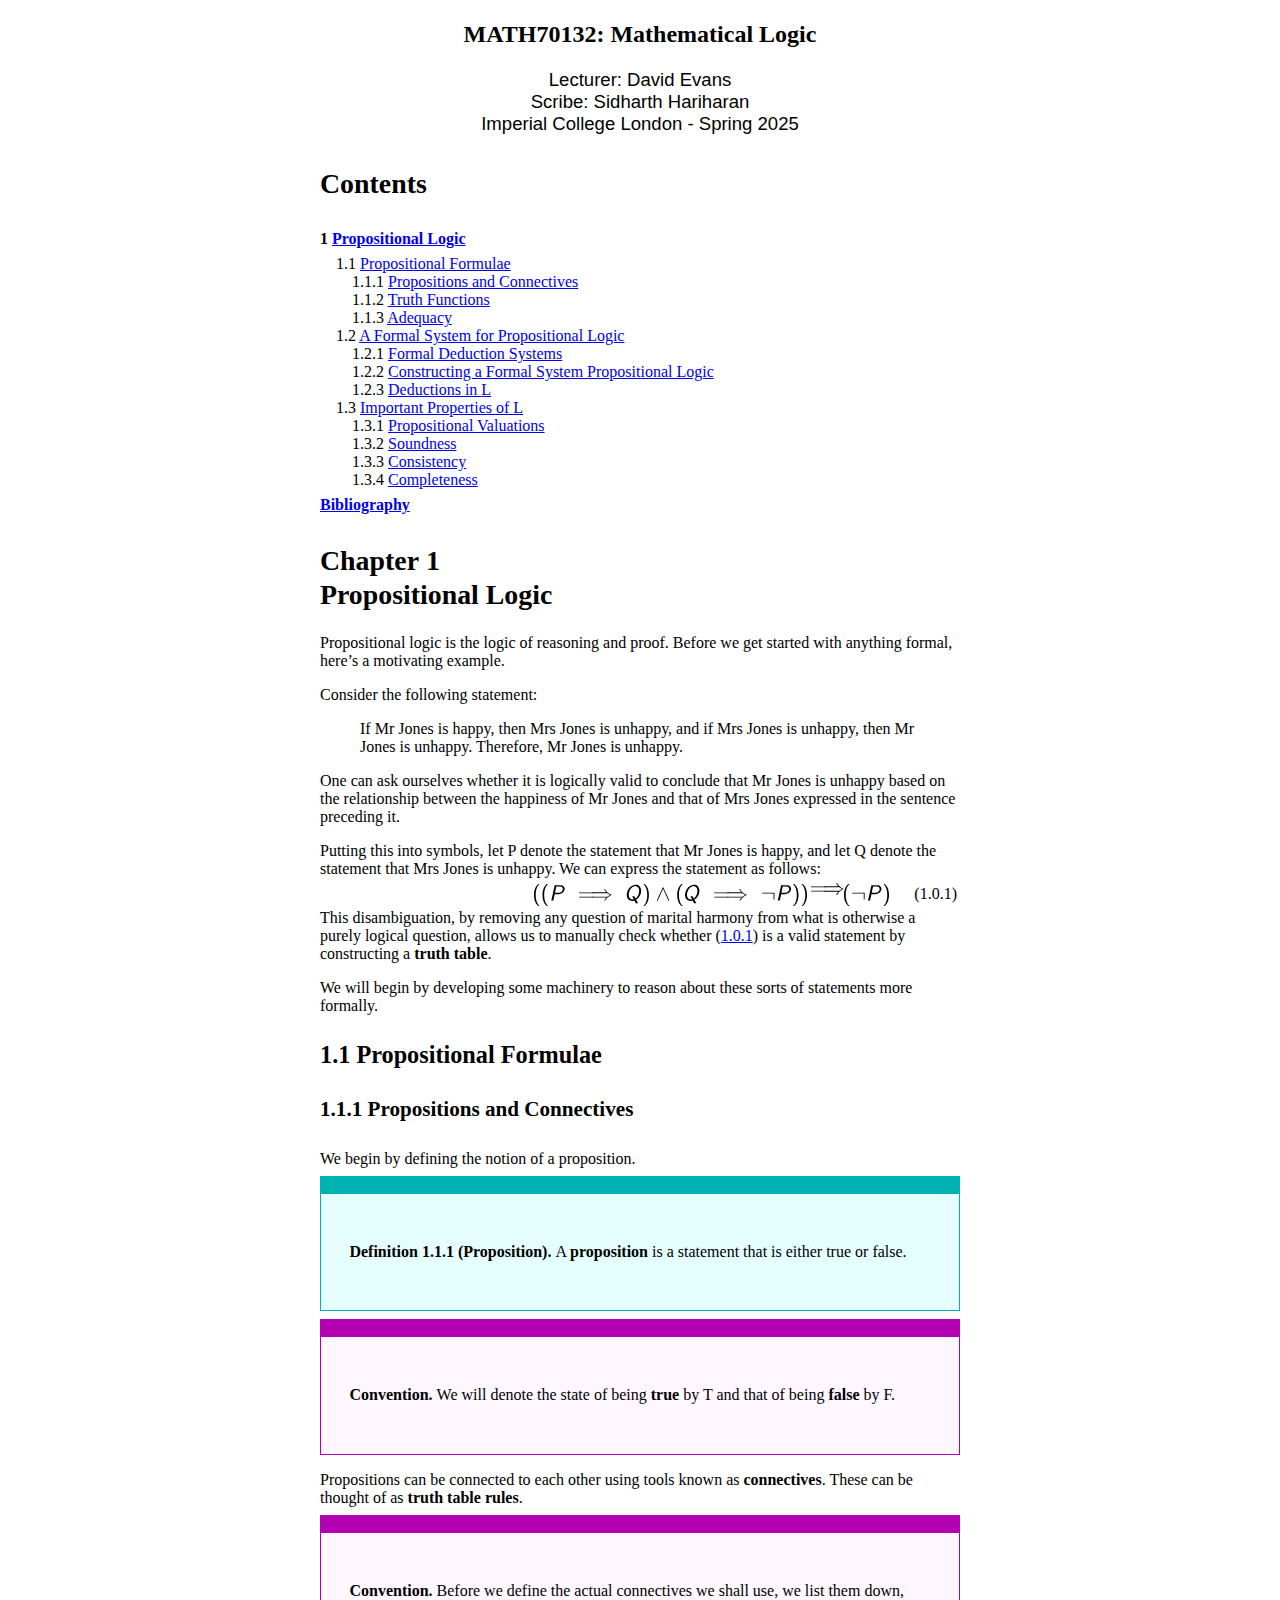
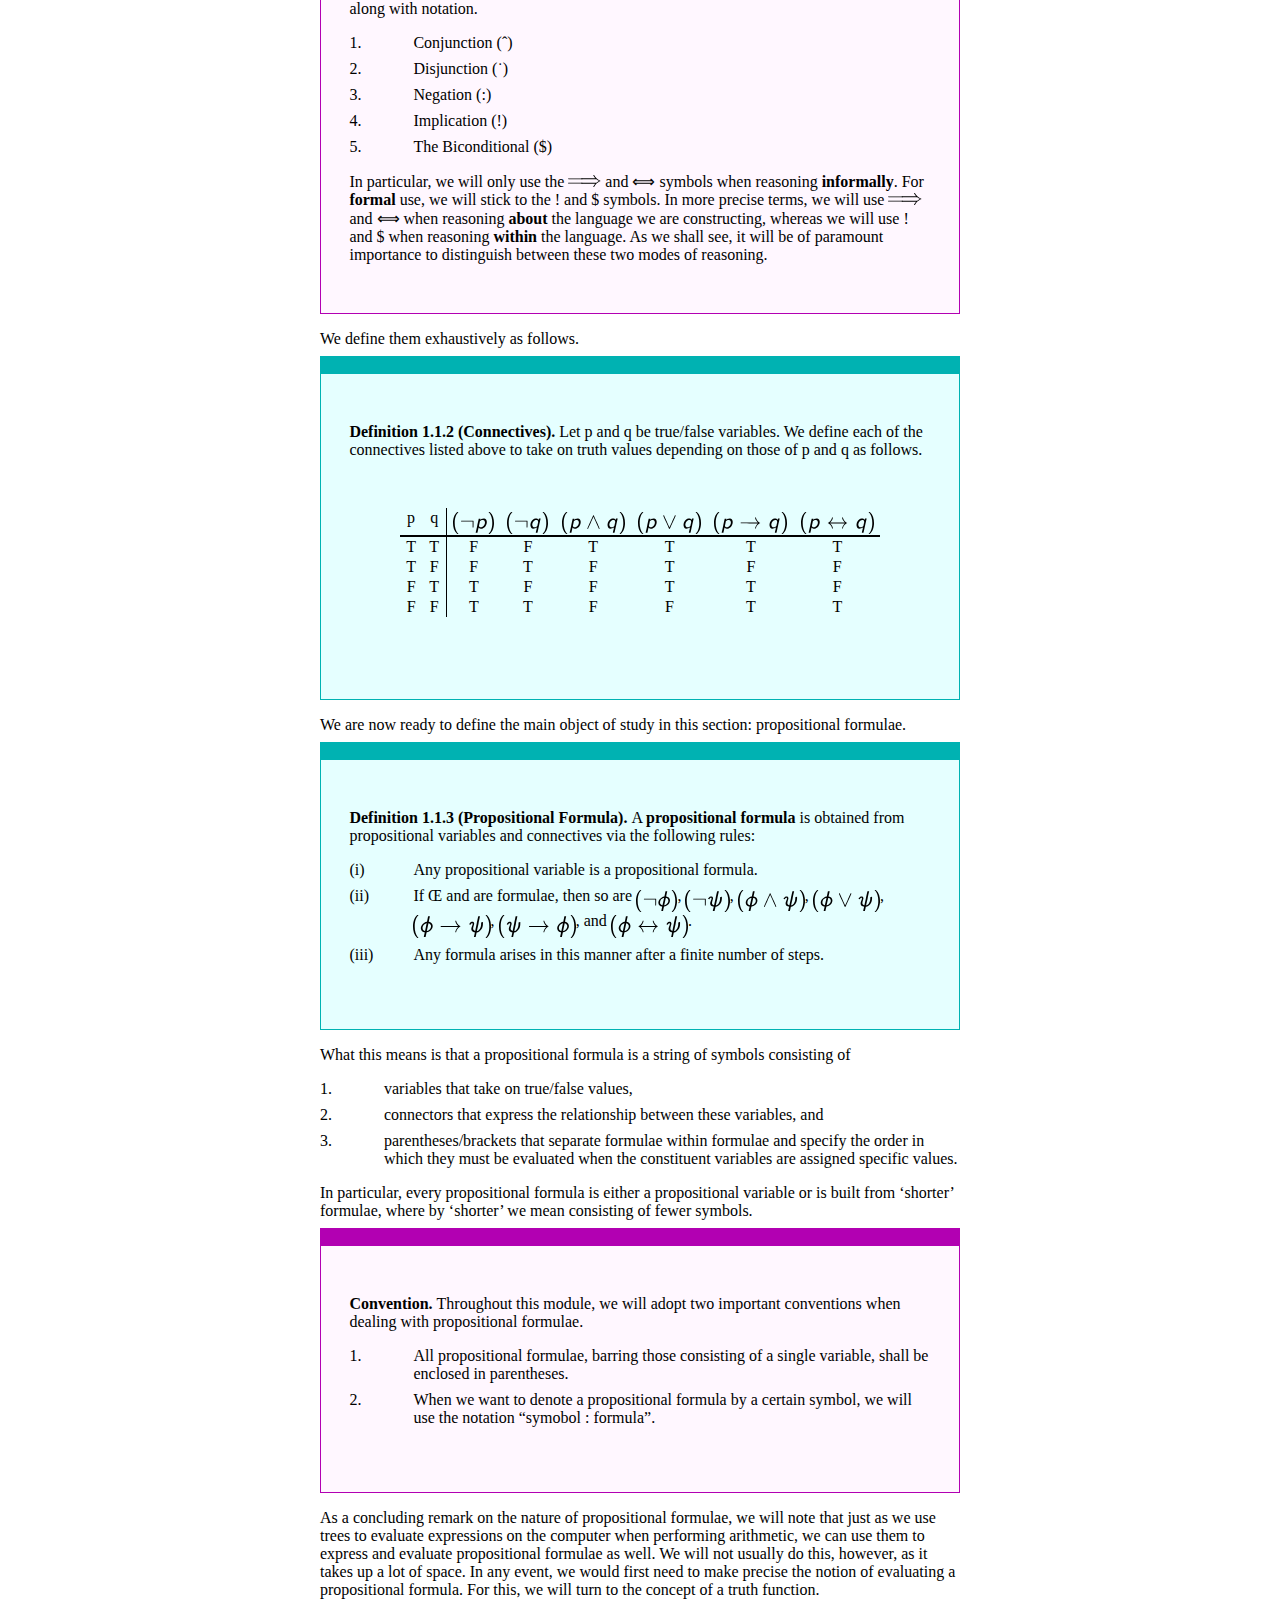
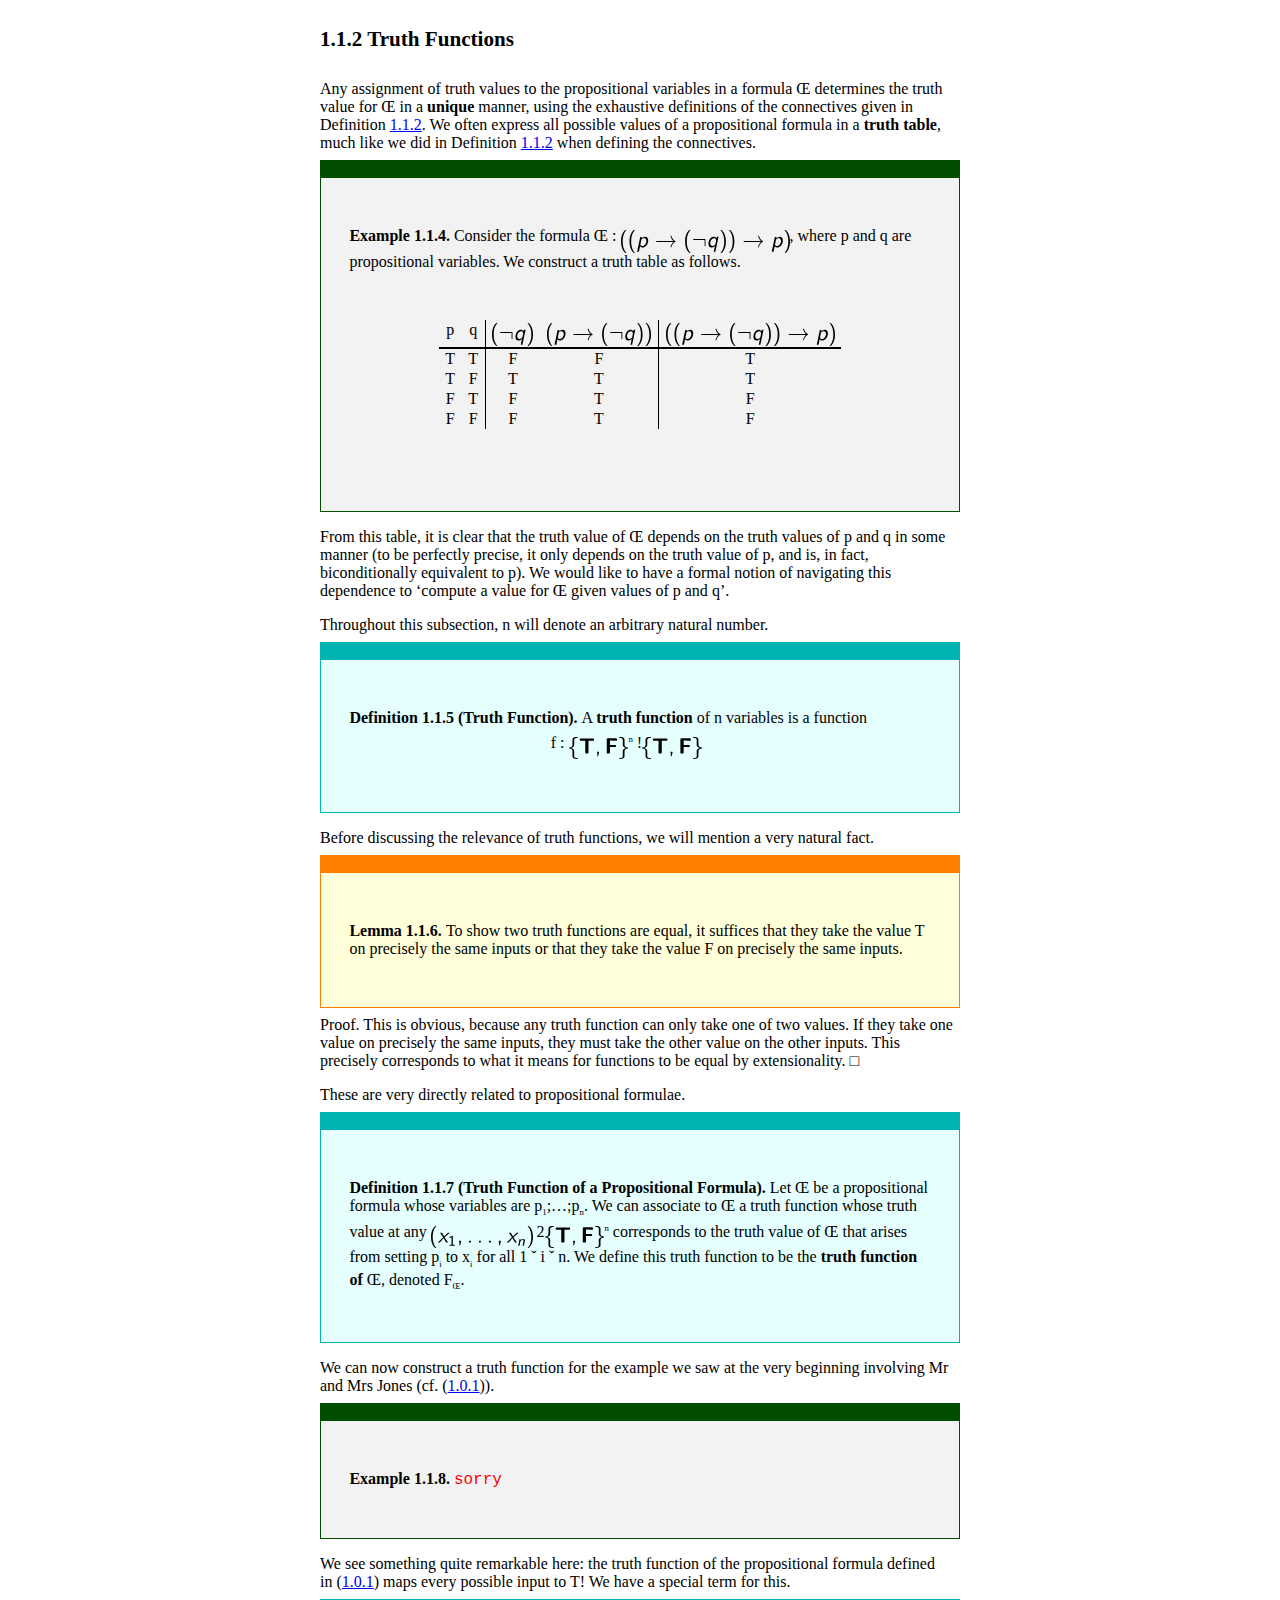
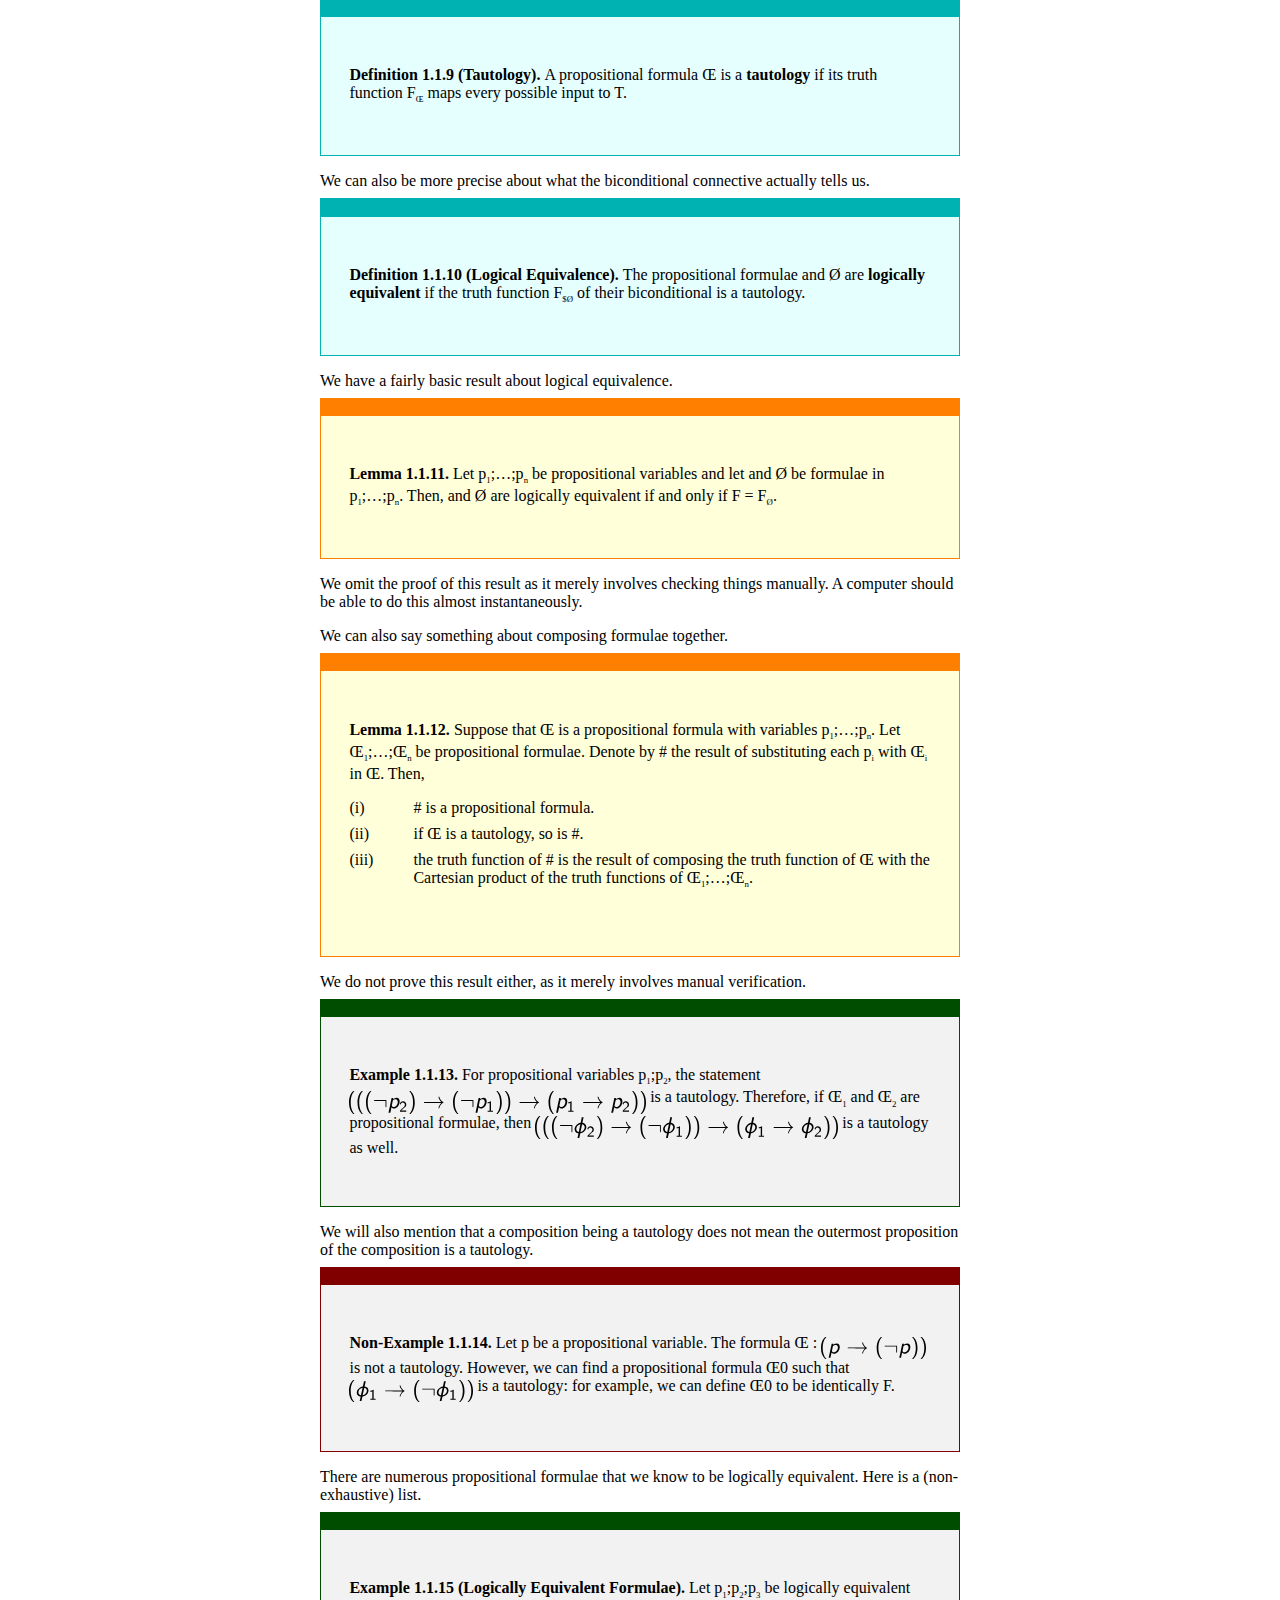
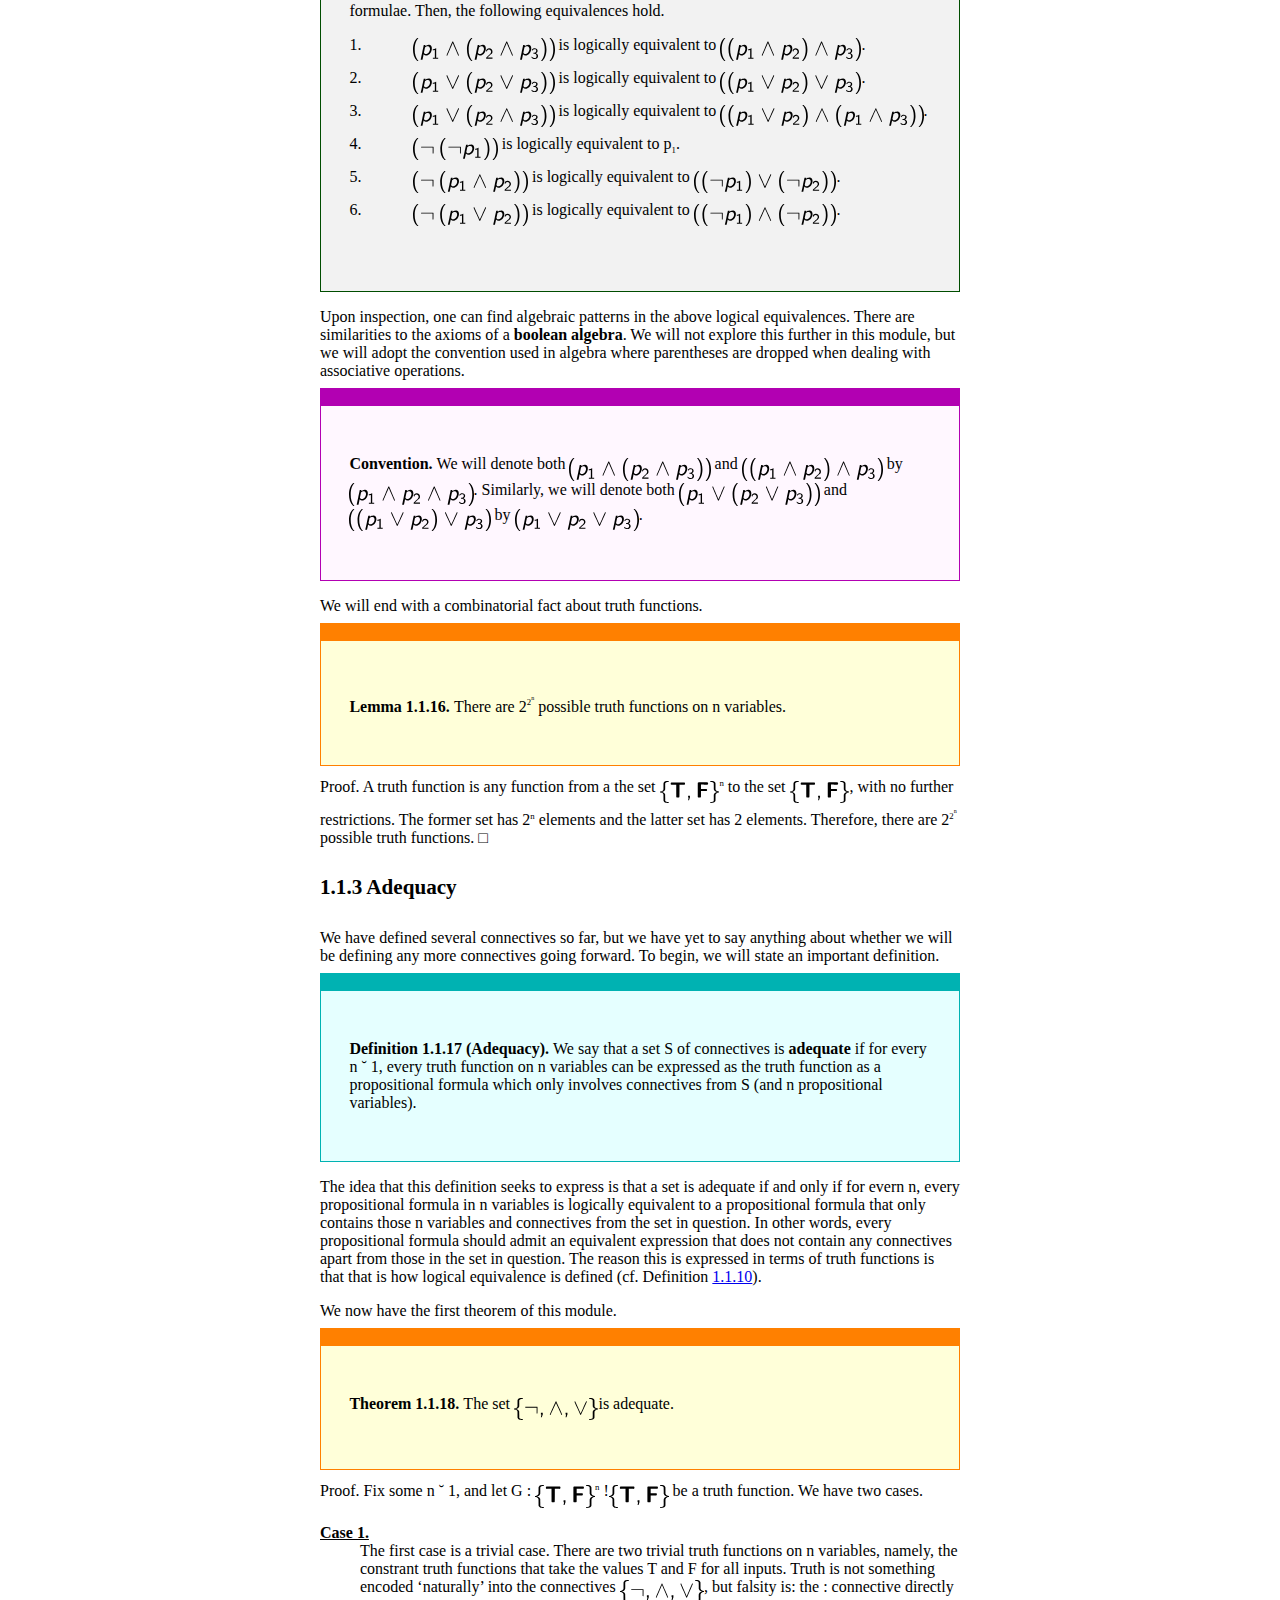
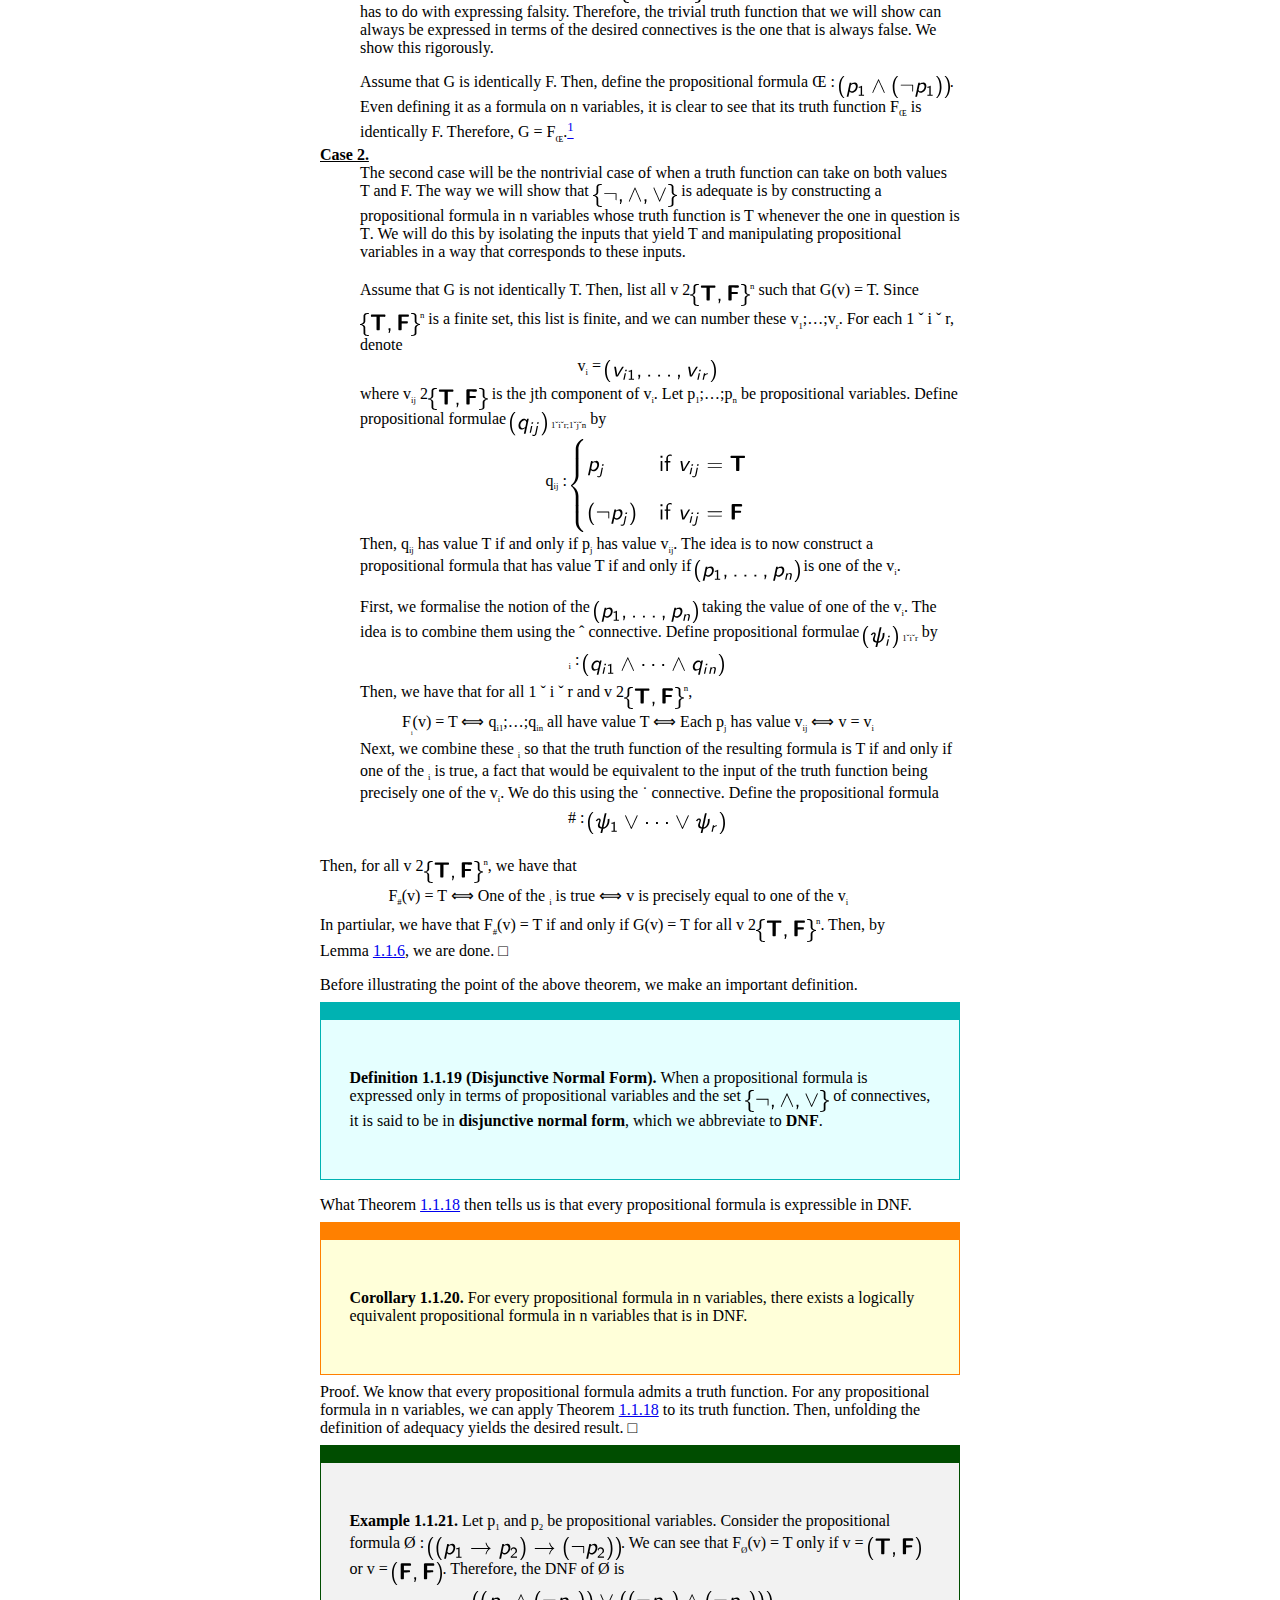
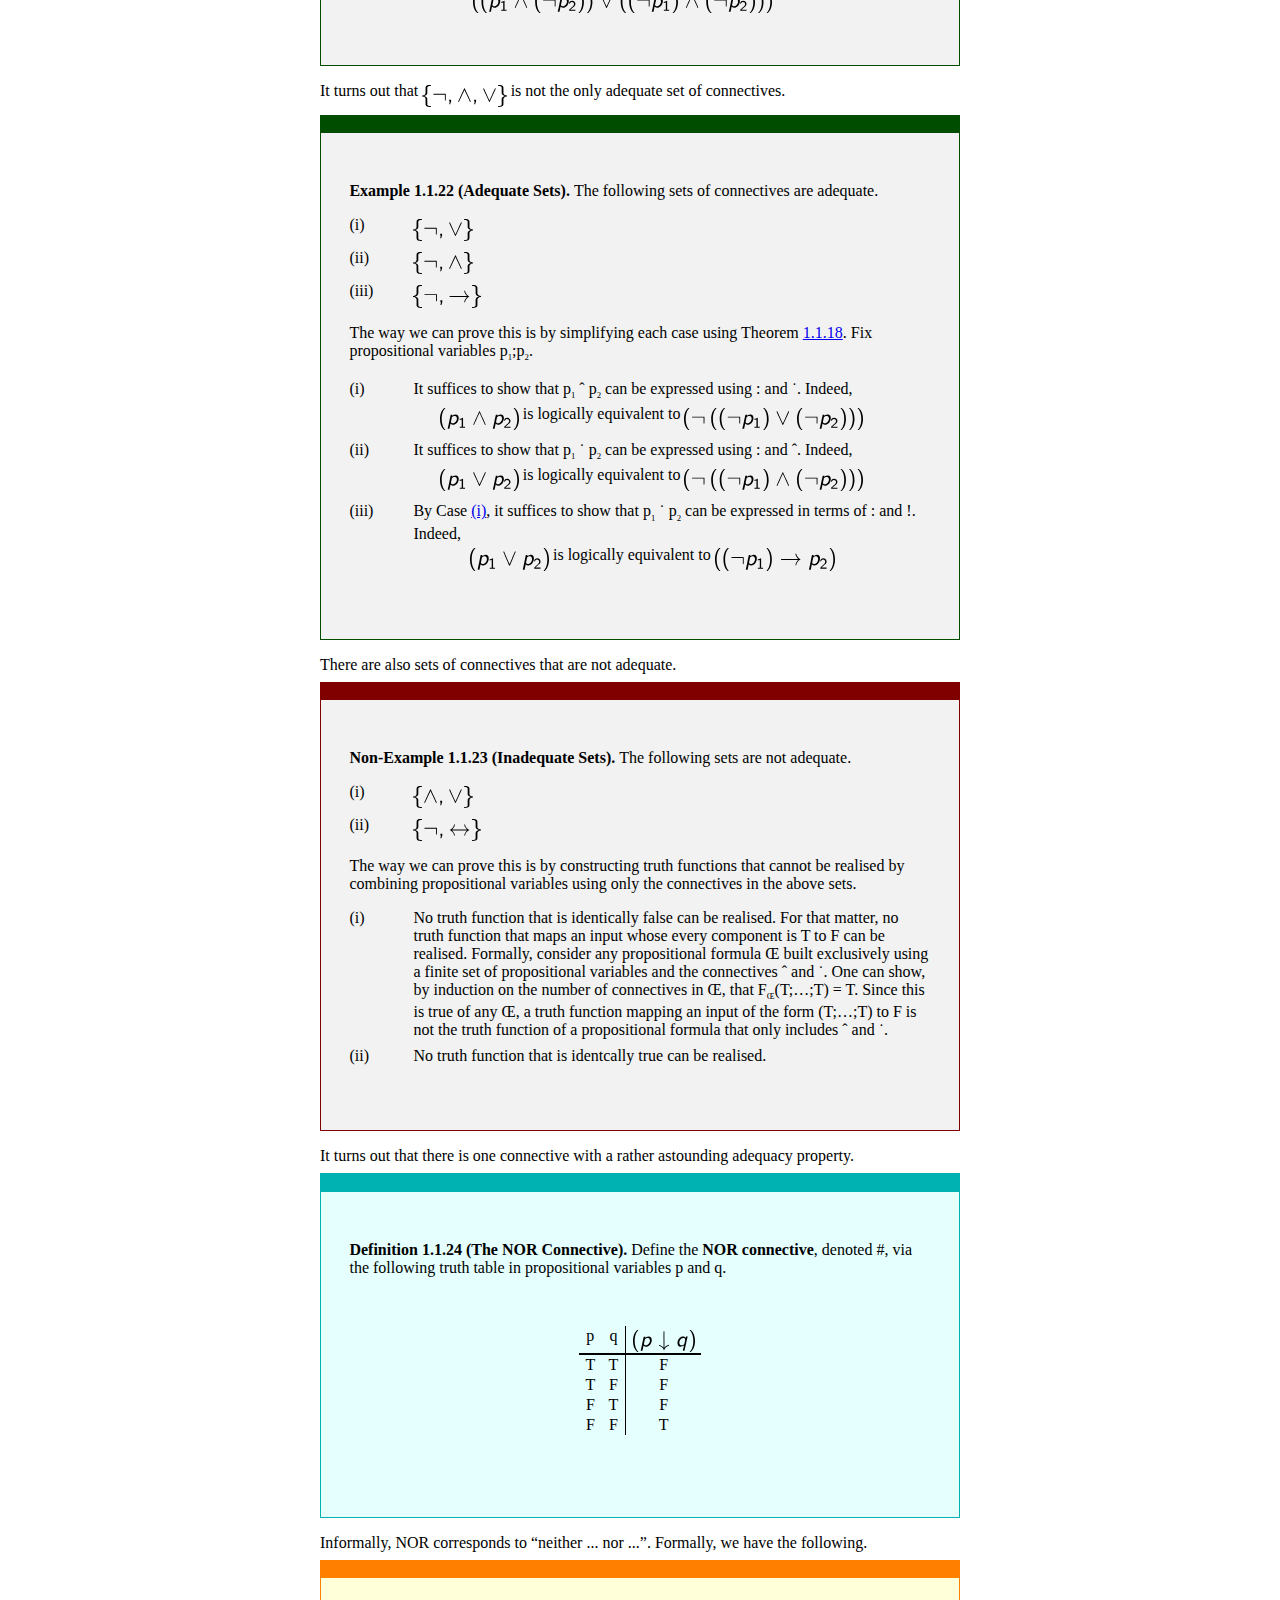
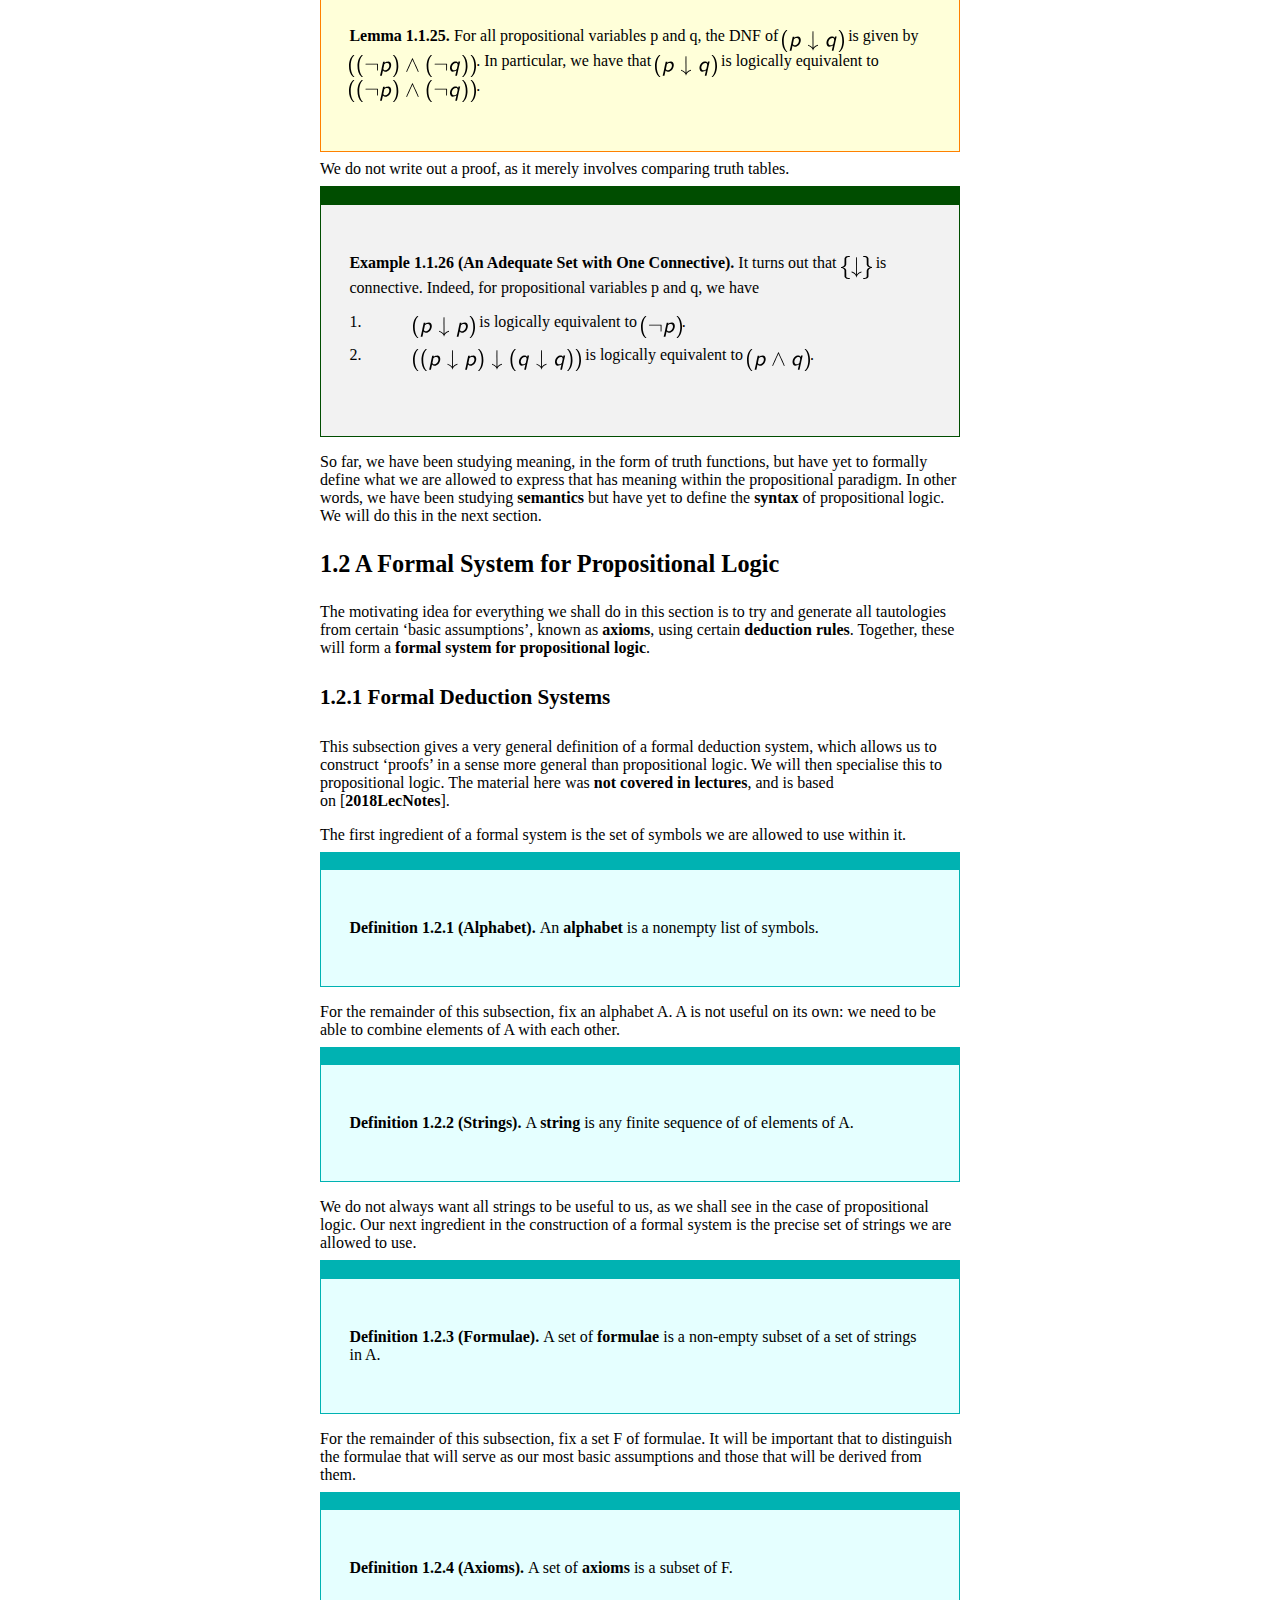
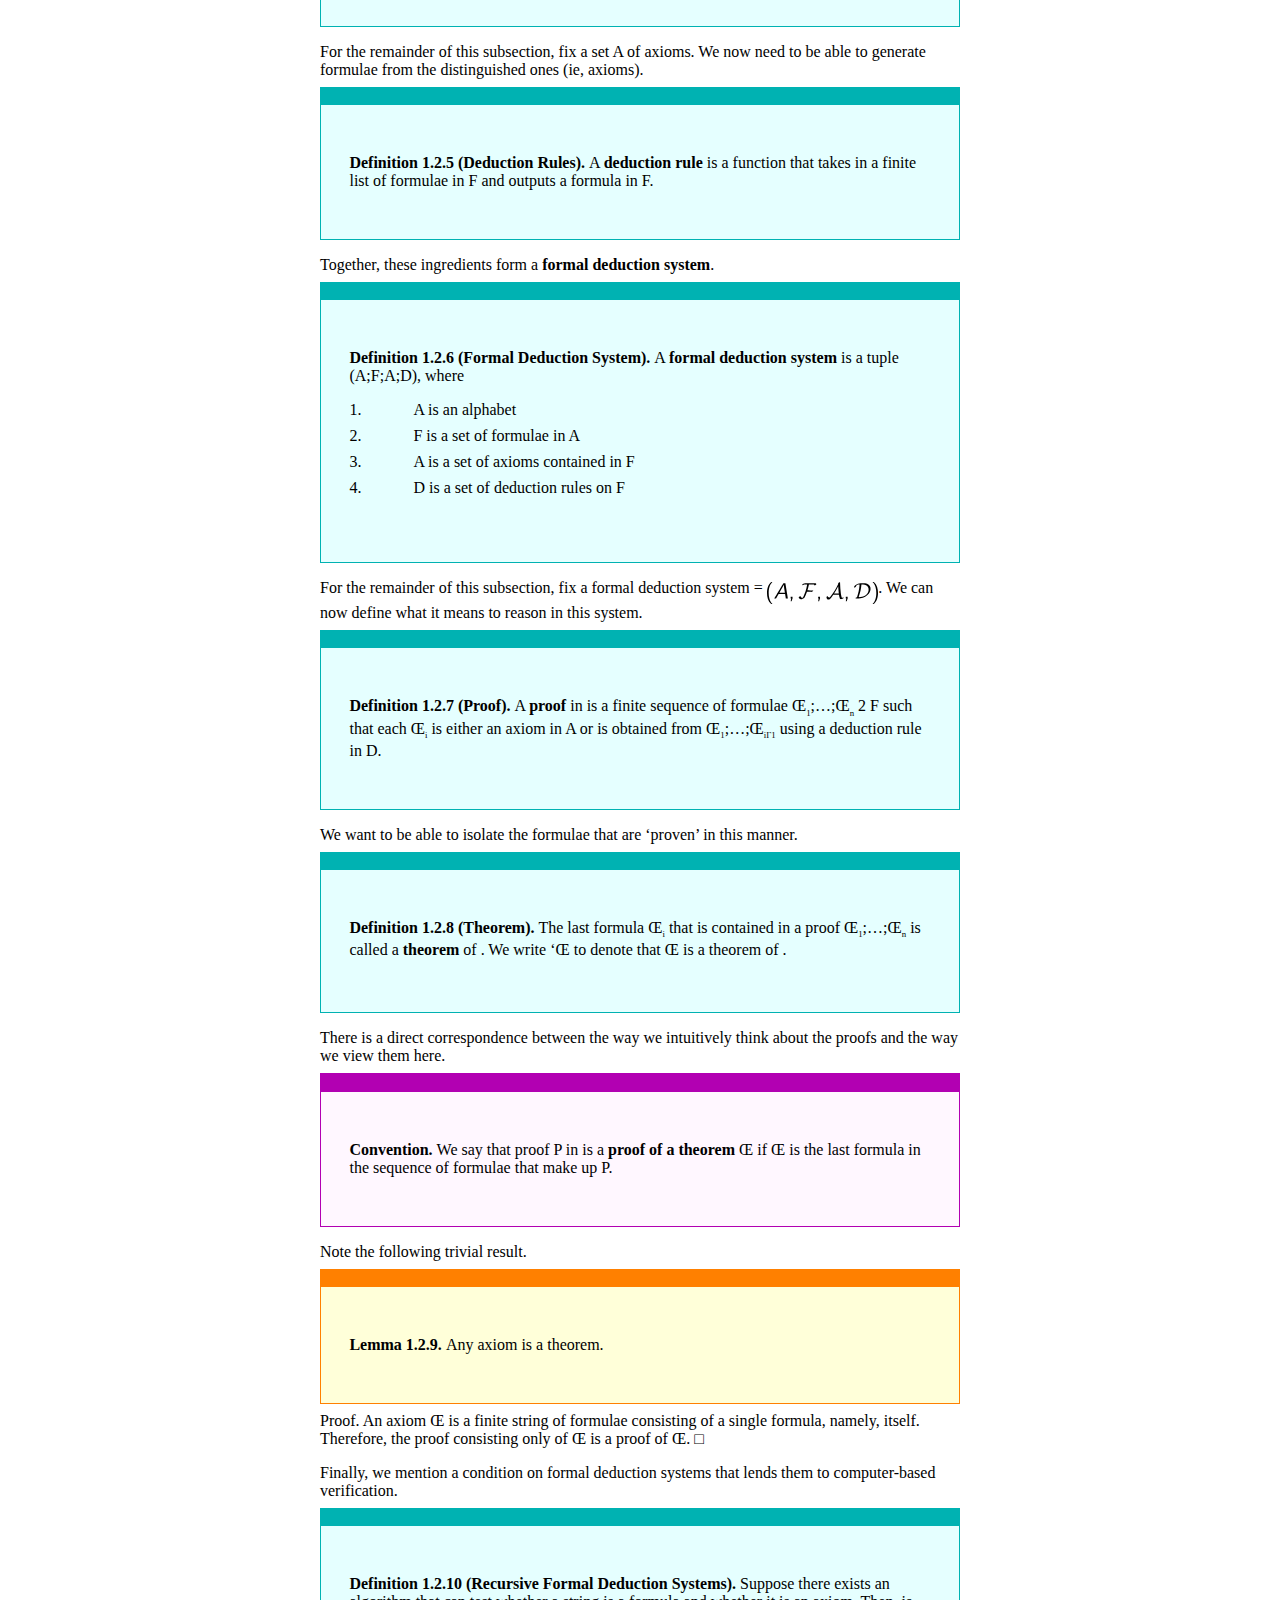
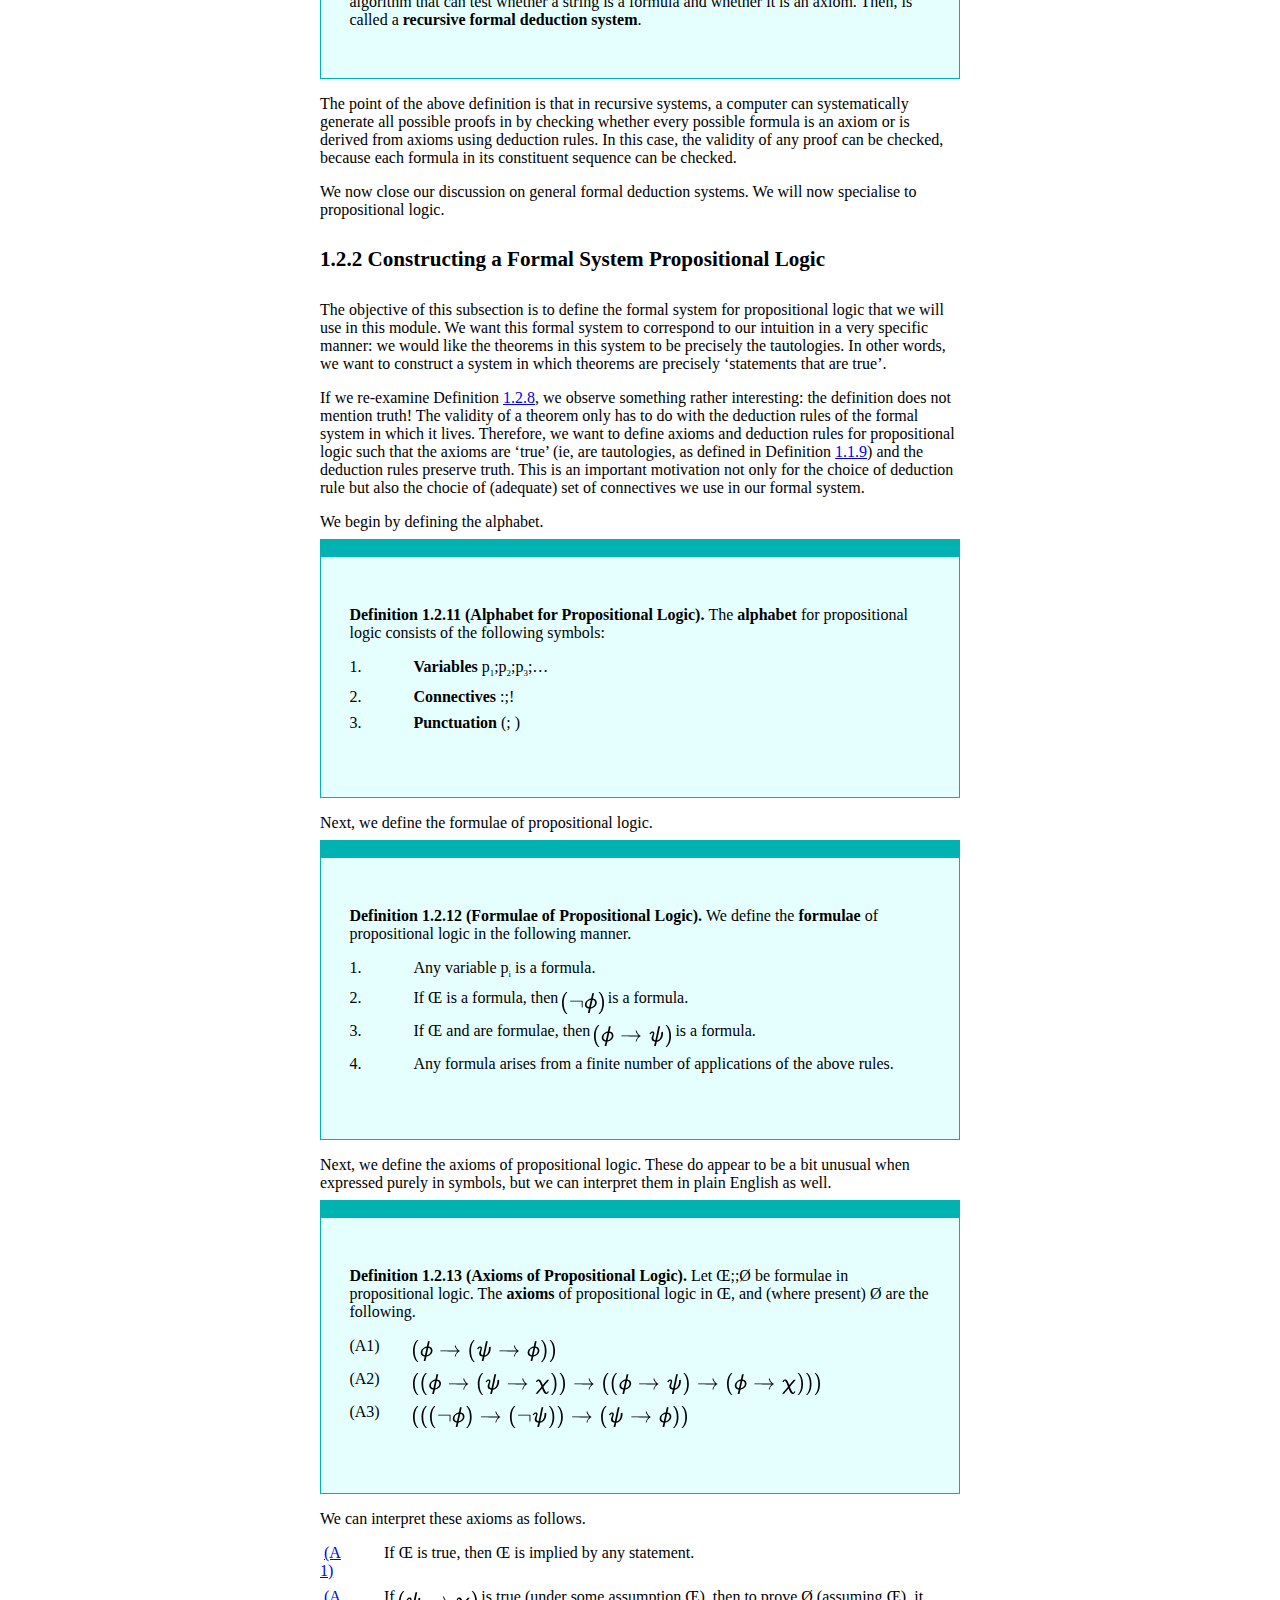
==== commit 67a450f8: "deploy: d6df0088aca63bd13b1f57ffa97b6bcf4ed9d746" ====
--- a/index.html
+++ b/index.html
@@ -52,8 +52,22 @@
 <br /><span class="subsectionToc" >1.2.3 <a 
 href="#x1-100001.2.3" id="QQ2-1-10">Deductions in <span 
 class="cmsssy-10x-x-120">L</span></a></span>
+<br /><span class="sectionToc" >1.3 <a 
+href="#x1-110001.3" id="QQ2-1-11">Important Properties of <span 
+class="cmsssy-10x-x-120">L</span></a></span>
+<br /><span class="subsectionToc" >1.3.1 <a 
+href="#x1-120001.3.1" id="QQ2-1-12">Propositional Valuations</a></span>
+<br /><span class="subsectionToc" >1.3.2 <a 
+href="#x1-130001.3.2" id="QQ2-1-13">Soundness</a></span>
+<br /><span class="subsectionToc" >1.3.3 <a 
+href="#x1-140001.3.3" id="QQ2-1-14">Consistency</a></span>
+<br /><span class="subsectionToc" >1.3.4 <a 
+href="#x1-150001.3.4" id="QQ2-1-15">Completeness</a></span>
 <br /><span class="chapterToc" > <a 
-href="#Q1-1-11">Bibliography</a></span>
+href="#Q1-1-16">Bibliography</a></span>
+                                                                                           
+
+                                                                                           
 </div>
 <!--l. 28--><p class="noindent" >
                                                                                            
@@ -2467,10 +2481,10 @@
 <a 
  id="x1-9024r16"></a>
 <span 
-class="ecsx-1200">Example 1.2.16.</span>  </span>Suppose <span 
+class="ecsx-1200">Example 1.2.16.</span>  </span> Suppose <span 
 class="cmssmi-10x-x-120">Œ </span>is any <span 
 class="cmsssy-10x-x-120">L</span>-formula. Then, <img 
-src="main107x.svg" alt="(Œ ! Œ)"  class="left" align="middle" /> is a theorem of <span 
+src="main107x.svg" alt="(Œ !  Œ)"  class="left" align="middle" /> is a theorem of <span 
 class="cmsssy-10x-x-120">L</span>,
 ie,
 </p><table 
@@ -2596,17 +2610,17 @@
  id="x1-10001r17"></a>
 <span 
 class="ecsx-1200">Definition 1.2.17 </span>(Deduction)<span 
-class="ecsx-1200">.</span>  </span>A <span 
+class="ecsx-1200">.</span>  </span> A <span 
 class="ecsx-1200">deduction </span>from <span 
 class="cmsmf-12">  </span>is a finite sequence of <span 
-class="cmsssy-10x-x-120">L</span>-formulae <span 
+class="cmsssy-10x-x-120">L</span>-formulae
+<span 
 class="cmssmi-10x-x-120">Œ</span><sub><span 
 class="cmsmf-8">1</span></sub><span 
 class="cmssmi-10x-x-120">;</span><span 
 class="cmssmi-10x-x-120">…</span><span 
 class="cmssmi-10x-x-120">;Œ</span><sub><span 
-class="cmssmi-8">n</span></sub>
-such that for all <span 
+class="cmssmi-8">n</span></sub> such that for all <span 
 class="cmsmf-12">1 </span><span 
 class="cmsssy-10x-x-120">ˇ </span><span 
 class="cmssmi-10x-x-120">i </span><span 
@@ -2641,7 +2655,11 @@
 <!--l. 229--><p class="noindent" ></p> 
 </div> 
 </div>
-<!--l. 231--><p class="noindent" >Deductions end in consequences.
+<!--l. 231--><p class="noindent" >Essentially, deductions capture the notion of proofs, with an additional layer of flexibility coming from the
+fact that we are allowed to have assumptions in <span 
+class="cmsmf-12">  </span>that go beyond merely the axioms of <span 
+class="cmsssy-10x-x-120">L</span>. Just as proofs
+end in theorems, deductions end in consequences.
 </p>
 <div class="tcolorbox tcolorbox" id="tcolobox-49">     
 <div class="tcolorbox-title">
@@ -2668,25 +2686,985 @@
 <!--l. 235--><p class="noindent" ></p> 
 </div> 
 </div>
-<!--l. 237--><p class="noindent" >Note that <span 
-class="cmsmf-12">  </span>can be empty. In this case, instead of writing <span 
+                                                                                           
+
+                                                                                           
+<!--l. 237--><p class="noindent" >The relationship between proofs and deductions/theorems and consequences is that the former
+correspond to the case where <span 
+class="cmsmf-12">  </span>is empty. In this case, instead of writing <span 
 class="cmsssy-10x-x-120">;‘</span><sub><span 
 class="cmsssy-8">L</span></sub><span 
 class="cmssmi-10x-x-120">Œ</span>, we write <span 
 class="cmsssy-10x-x-120">‘</span><sub><span 
 class="cmsssy-8">L</span></sub><span 
-class="cmssmi-10x-x-120">Œ</span>. Therefore, the theorems
-in <span 
-class="cmsssy-10x-x-120">L </span>are precisely those formulae that are not consequences of other formulae.
-                                                                                           
-
-                                                                                           
-</p><!--l. 38--><p class="noindent" >
-                                                                                           
-
-                                                                                           
-<a 
- id="Q1-1-11"></a>
+class="cmssmi-10x-x-120">Œ</span>.
+Therefore, the theorems in <span 
+class="cmsssy-10x-x-120">L </span>are precisely those formulae that are not consequences of other
+formulae.
+</p><!--l. 239--><p class="noindent" >We state a rather trivial fact.
+</p>
+<div class="tcolorbox tcolorbox" id="tcolobox-50">     
+<div class="tcolorbox-title">
+</div> 
+<div class="tcolorbox-content"><div class="newtheorem">
+<!--l. 241--><p class="noindent" ><span class="head">
+<a 
+ id="x1-10003r19"></a>
+<span 
+class="ecsx-1200">Lemma 1.2.19.</span>  </span> <span 
+class="ecsi-1200">Let </span><span 
+class="cmsmf-12">  </span><span 
+class="cmsssy-10x-x-120">` </span><span 
+class="cmsmf-12"> </span><span 
+class="ecsi-1200">. Then, for all </span><span 
+class="cmsssy-10x-x-120">L</span><span 
+class="ecsi-1200">-formulae </span><span 
+class="cmssmi-10x-x-120">Œ</span><span 
+class="ecsi-1200">, if </span><span 
+class="cmsmf-12">  </span><span 
+class="cmsssy-10x-x-120">‘</span><sub><span 
+class="cmsssy-8">L</span></sub><span 
+class="cmssmi-10x-x-120">Œ</span><span 
+class="ecsi-1200">, then </span><span 
+class="cmsmf-12">  </span><span 
+class="cmsssy-10x-x-120">‘</span><sub><span 
+class="cmsssy-8">L</span></sub><span 
+class="cmssmi-10x-x-120">Œ</span><span 
+class="ecsi-1200">.</span>
+</p>
+</div>
+<!--l. 243--><p class="noindent" ></p> 
+</div> 
+</div>
+<!--l. 245--><p class="noindent" >We do not prove this fact. In fact, we will often use it without mentioning it explicitly.
+</p><!--l. 247--><p class="noindent" >There is an important theorem that relates the notion of consequence with that of implication and
+provides us with a framework of reasoning with statements about consequence.
+</p>
+<div class="tcolorbox tcolorbox" id="tcolobox-51">     
+<div class="tcolorbox-title">
+                                                                                           
+
+                                                                                           
+</div> 
+<div class="tcolorbox-content"><div class="newtheorem">
+<!--l. 249--><p class="noindent" ><span class="head">
+<a 
+ id="x1-10004r20"></a>
+<span 
+class="ecsx-1200">Theorem 1.2.20 </span>(The Deduction Theorem)<span 
+class="ecsx-1200">.</span>  </span> <span 
+class="ecsi-1200">Let </span><span 
+class="cmssmi-10x-x-120">Œ; </span><span 
+class="ecsi-1200">be </span><span 
+class="cmsssy-10x-x-120">L</span><span 
+class="ecsi-1200">-formulae. Then,</span>
+</p><table 
+class="align-star">
+                       <tr><td 
+class="align-odd"><span 
+class="cmsmf-12">  </span><span 
+class="cmsssy-10x-x-120">[</span><img 
+src="main116x.svg" alt="f  g"  class="left" align="middle" /><span 
+class="cmsssy-10x-x-120">‘</span><sub><span 
+class="cmsssy-8">L</span></sub><span 
+class="cmssmi-10x-x-120">Œ</span> <span 
+class="ecsi-1200">if and only if</span> <span 
+class="cmsmf-12">  </span><span 
+class="cmsssy-10x-x-120">‘</span><sub><span 
+class="cmsssy-8">L</span></sub><img 
+src="main117x.svg" alt="(  !  Œ)"  class="left" align="middle" /></td>                       <td 
+class="align-even"></td>                       <td 
+class="align-label"></td></tr></table>
+</div>
+<!--l. 256--><p class="noindent" ></p> 
+</div> 
+</div>
+<div class="proof">
+<!--l. 258--><p class="noindent" ><span class="head">
+<span 
+class="ecsi-1200">Proof.</span> </span>We begin by showing that <span 
+class="cmsmf-12">  </span><span 
+class="cmsssy-10x-x-120">[</span><img 
+src="main118x.svg" alt="f  g"  class="left" align="middle" /><span 
+class="cmsssy-10x-x-120">‘</span><sub><span 
+class="cmsssy-8">L</span></sub><span 
+class="cmssmi-10x-x-120">Œ </span>implies <span 
+class="cmsmf-12">  </span><span 
+class="cmsssy-10x-x-120">‘</span><sub><span 
+class="cmsssy-8">L</span></sub><img 
+src="main119x.svg" alt="(  !  Œ)"  class="left" align="middle" />.
+</p><!--l. 260--><p class="noindent" >Assume that <span 
+class="cmsmf-12">  </span><span 
+class="cmsssy-10x-x-120">[</span><img 
+src="main120x.svg" alt="f  g"  class="left" align="middle" /><span 
+class="cmsssy-10x-x-120">‘</span><sub><span 
+class="cmsssy-8">L</span></sub><span 
+class="cmssmi-10x-x-120">Œ</span>. This states that there is a deduction from <span 
+class="cmsmf-12">  </span><span 
+class="cmsssy-10x-x-120">[</span><img 
+src="main121x.svg" alt="f  g"  class="left" align="middle" /> to <span 
+class="cmssmi-10x-x-120">Œ </span>in the formal
+system <span 
+class="cmsssy-10x-x-120">L</span>. By Definition <a 
+href="#x1-10001r17">1.2.17</a>, we know that such a deduction must be finite. We prove that
+for all <span 
+class="cmssmi-10x-x-120">n </span><span 
+class="cmsssy-10x-x-120">2 </span><span 
+class="ssmsbm-10x-x-120">N</span>, if <span 
+class="cmsmf-12">  </span><span 
+class="cmsssy-10x-x-120">[</span><img 
+src="main122x.svg" alt="f  g"  class="left" align="middle" /><span 
+class="cmsssy-10x-x-120">‘</span><sub><span 
+class="cmsssy-8">L</span></sub><span 
+class="cmssmi-10x-x-120">Œ </span>is a deduction of length <span 
+class="cmssmi-10x-x-120">n</span>, then <span 
+class="cmsmf-12">  </span><span 
+class="cmsssy-10x-x-120">‘</span><sub><span 
+class="cmsssy-8">L</span></sub><img 
+src="main123x.svg" alt="(   ! Œ)"  class="left" align="middle" />. We proceed by
+induction on <span 
+class="cmssmi-10x-x-120">n</span>.
+                                                                                           
+
+                                                                                           
+      </p><dl class="description"><dt class="description">
+<span class="underline">Base Case: <span 
+class="cmssmi-10x-x-120">n </span><span 
+class="cmsmf-12">= 1</span>.</span> </dt><dd 
+class="description">
+      <!--l. 263--><p class="noindent" > We know that <span 
+class="cmssmi-10x-x-120">Œ </span>is either an axiom or is lies in <span 
+class="cmsmf-12">  </span>or is <span 
+class="cmssmi-10x-x-120"></span>. In the first two cases, we
+      have
+      </p><table 
+class="align-star">
+                                       <tr><td 
+class="align-odd"><span 
+class="cmsmf-12">  </span><span 
+class="cmsssy-10x-x-120">‘</span><sub><span 
+class="cmsssy-8">L</span></sub><span 
+class="cmssmi-10x-x-120">Œ</span></td>                                       <td 
+class="align-even"></td>                                       <td 
+class="align-label"></td></tr></table>
+      <!--l. 268--><p class="noindent" >in which case the axiom <a 
+href="#x1-90111">(A1)<!--tex4ht:ref: Ch1:Def:PLAxiom:1 --></a> guarantees that
+      </p><table 
+class="align-star">
+                                 <tr><td 
+class="align-odd"><span 
+class="cmsmf-12">  </span><span 
+class="cmsssy-10x-x-120">‘</span><sub><span 
+class="cmsssy-8">L</span></sub><img 
+src="main124x.svg" alt="(Œ !  (  !  Œ))"  class="left" align="middle" /></td>                                 <td 
+class="align-even"></td>                                 <td 
+class="align-label"></td></tr></table>
+      <!--l. 272--><p class="noindent" >Applying <a 
+href="#x1-90181">(MP)<!--tex4ht:ref: Ch1:Def:PLDedRule:MP --></a> to the deductions above then gives us that
+                                                                                           
+
+                                                                                           
+      </p><table 
+class="align-star">
+                                    <tr><td 
+class="align-odd"><span 
+class="cmsmf-12">  </span><span 
+class="cmsssy-10x-x-120">‘</span><sub><span 
+class="cmsssy-8">L</span></sub><img 
+src="main125x.svg" alt="(  !  Œ)"  class="left" align="middle" /></td>                                    <td 
+class="align-even"></td>                                    <td 
+class="align-label"></td></tr></table>
+      <!--l. 276--><p class="noindent" >as required. In the third case, where <span 
+class="cmssmi-10x-x-120">Œ </span>is <span 
+class="cmssmi-10x-x-120"></span>, we have
+      </p><table 
+class="align-star">
+                                    <tr><td 
+class="align-odd"><span 
+class="cmsmf-12">  </span><span 
+class="cmsssy-10x-x-120">‘</span><sub><span 
+class="cmsssy-8">L</span></sub><img 
+src="main126x.svg" alt="(  !    )"  class="left" align="middle" /></td>                                    <td 
+class="align-even"></td>                                    <td 
+class="align-label"></td></tr></table>
+      <!--l. 280--><p class="noindent" >by the same argument as in Example <a 
+href="#x1-9024r16">1.2.16</a>.
+      </p></dd><dt class="description">
+<span class="underline">Inductive Case.</span> </dt><dd 
+class="description">
+      <!--l. 282--><p class="noindent" > <span id="textcolor2"><span 
+class="ectt-1200">sorry</span></span></p></dd></dl>
+                                                                                          □
+                                                                                           
+
+                                                                                           
+</div>
+<!--l. 286--><p class="noindent" >From this theorem, we can deduce that the implication connective <span 
+class="cmsssy-10x-x-120">! </span>is transitive.
+</p>
+<div class="tcolorbox tcolorbox" id="tcolobox-52">     
+<div class="tcolorbox-title">
+</div> 
+<div class="tcolorbox-content"><div class="newtheorem">
+<!--l. 288--><p class="noindent" ><span class="head">
+<a 
+ id="x1-10005r21"></a>
+<span 
+class="ecsx-1200">Corollary 1.2.21 </span>(Hypothetical Syllogism)<span 
+class="ecsx-1200">.</span>  </span><span 
+class="ecsi-1200">Suppose </span><span 
+class="cmssmi-10x-x-120">Œ;;Ø </span><span 
+class="ecsi-1200">are </span><span 
+class="cmsssy-10x-x-120">L</span><span 
+class="ecsi-1200">-formulae such that </span><span 
+class="cmsmf-12">  </span><span 
+class="cmsssy-10x-x-120">‘</span>
+<sub><span 
+class="cmsssy-8">L</span></sub><img 
+src="main127x.svg" alt="(Œ !   )"  class="left" align="middle" /> <span 
+class="ecsi-1200">and </span><span 
+class="cmsmf-12">  </span><span 
+class="cmsssy-10x-x-120">‘</span><sub><span 
+class="cmsssy-8">L</span></sub><img 
+src="main128x.svg" alt="(   ! Ø)"  class="left" align="middle" /><span 
+class="ecsi-1200">. Then, </span><span 
+class="cmsmf-12">  </span><span 
+class="cmsssy-10x-x-120">‘</span><sub><span 
+class="cmsssy-8">L</span></sub><img 
+src="main129x.svg" alt="(Œ !  Ø)"  class="left" align="middle" /><span 
+class="ecsi-1200">.</span>
+</p>
+</div>
+<!--l. 290--><p class="noindent" ></p> 
+</div> 
+</div>
+<div class="proof">
+<!--l. 292--><p class="noindent" ><span class="head">
+<span 
+class="ecsi-1200">Proof.</span> </span>We show that there is a deduction of <span 
+class="cmssmi-10x-x-120">Ø </span>from <span 
+class="cmsmf-12">  </span><span 
+class="cmsssy-10x-x-120">[</span><img 
+src="main130x.svg" alt="fŒg"  class="left" align="middle" />. We give a formal proof in <span 
+class="cmsssy-10x-x-120">L</span>.
+</p><!--l. 295--><p class="noindent" >
+      </p><dl class="enumerate-enumitem"><dt class="enumerate-enumitem">
+   1. </dt><dd 
+class="enumerate-enumitem"><span 
+class="cmsmf-12">  </span><span 
+class="cmsssy-10x-x-120">‘</span><sub><span 
+class="cmsssy-8">L</span></sub><span 
+class="cmssmi-10x-x-120">Œ </span><span 
+class="cmsssy-10x-x-120">! </span><span 
+class="cmssmi-10x-x-120"> </span><br 
+class="newline" /><span class="underline"><span 
+class="ecsi-1200">Justification:</span></span> <span 
+class="ecsi-1200">Assumption.</span>
+      </dd><dt class="enumerate-enumitem">
+   2. </dt><dd 
+class="enumerate-enumitem"><span 
+class="cmsmf-12">  </span><span 
+class="cmsssy-10x-x-120">‘</span><sub><span 
+class="cmsssy-8">L</span></sub><span 
+class="cmssmi-10x-x-120"> </span><span 
+class="cmsssy-10x-x-120">! </span><span 
+class="cmssmi-10x-x-120">Ø </span><br 
+class="newline" /><span class="underline"><span 
+class="ecsi-1200">Justification:</span></span> <span 
+class="ecsi-1200">Assumption.</span>
+      </dd><dt class="enumerate-enumitem">
+                                                                                           
+
+                                                                                           
+   3. </dt><dd 
+class="enumerate-enumitem"><span 
+class="cmsmf-12">  </span><span 
+class="cmsssy-10x-x-120">[</span><img 
+src="main131x.svg" alt="fŒg"  class="left" align="middle" /><span 
+class="cmsssy-10x-x-120">‘</span><sub><span 
+class="cmsssy-8">L</span></sub><span 
+class="cmssmi-10x-x-120"> </span><br 
+class="newline" /><span class="underline"><span 
+class="ecsi-1200">Justification:</span></span> <span 
+class="ecsi-1200">Applying the Deduction Theorem to Step 1.</span>
+      </dd><dt class="enumerate-enumitem">
+   4. </dt><dd 
+class="enumerate-enumitem"><span 
+class="cmsmf-12">  </span><span 
+class="cmsssy-10x-x-120">[</span><img 
+src="main132x.svg" alt="fŒg"  class="left" align="middle" /><span 
+class="cmsssy-10x-x-120">‘</span><sub><span 
+class="cmsssy-8">L</span></sub><span 
+class="cmssmi-10x-x-120"> </span><span 
+class="cmsssy-10x-x-120">! </span><span 
+class="cmssmi-10x-x-120">Ø </span><br 
+class="newline" /><span class="underline"><span 
+class="ecsi-1200">Justification:</span></span> <span 
+class="ecsi-1200">Applying Lemma</span><span 
+class="ecsi-1200"> </span><a 
+href="#x1-10003r19"><span 
+class="ecsi-1200">1.2.19</span></a> <span 
+class="ecsi-1200">to Step 2.</span>
+      </dd><dt class="enumerate-enumitem">
+   5. </dt><dd 
+class="enumerate-enumitem"><span 
+class="cmsmf-12">  </span><span 
+class="cmsssy-10x-x-120">[</span><img 
+src="main133x.svg" alt="fŒg"  class="left" align="middle" /><span 
+class="cmsssy-10x-x-120">‘</span><sub><span 
+class="cmsssy-8">L</span></sub><span 
+class="cmssmi-10x-x-120">Ø </span><br 
+class="newline" /><span class="underline"><span 
+class="ecsi-1200">Justification:</span></span> <span 
+class="ecsi-1200">Applying</span><span 
+class="ecsi-1200"> </span><a 
+href="#x1-90181"><span 
+class="ecsi-1200">(MP)</span><!--tex4ht:ref: Ch1:Def:PLDedRule:MP --></a> <span 
+class="ecsi-1200">to Step 4 and Step 3.</span>
+      </dd><dt class="enumerate-enumitem">
+   6. </dt><dd 
+class="enumerate-enumitem"><span 
+class="cmsmf-12">  </span><span 
+class="cmsssy-10x-x-120">‘</span><sub><span 
+class="cmsssy-8">L</span></sub><span 
+class="cmssmi-10x-x-120">Œ </span><span 
+class="cmsssy-10x-x-120">! </span><span 
+class="cmssmi-10x-x-120">Ø </span><br 
+class="newline" /><span class="underline"><span 
+class="ecsi-1200">Justification:</span></span> <span 
+class="ecsi-1200">Applying the Deduction Theorem to Step 5. </span></dd></dl>
+<!--l. 331--><p class="noindent" >The last step is the desired deduction.                                                                         □
+</p>
+</div>
+<div class="tcolorbox tcolorbox" id="tcolobox-53">     
+<div class="tcolorbox-title">
+                                                                                           
+
+                                                                                           
+</div> 
+<div class="tcolorbox-content"><div class="newtheorem">
+<!--l. 334--><p class="noindent" ><span class="head">
+<a 
+ id="x1-10012r22"></a>
+<span 
+class="ecsx-1200">Example 1.2.22 </span>(A Few Theorems in <span 
+class="cmsssy-10x-x-120">L</span>)<span 
+class="ecsx-1200">.</span>  </span>Suppose <span 
+class="cmssmi-10x-x-120">Œ </span>and <span 
+class="cmssmi-10x-x-120"> </span>are <span 
+class="cmsssy-10x-x-120">L</span>-formulae. Then,
+      </p><dl class="enumerate-enumitem"><dt class="enumerate-enumitem">
+  (a) </dt><dd 
+class="enumerate-enumitem"><span 
+class="cmsssy-10x-x-120">‘</span><sub><span 
+class="cmsssy-8">L</span></sub><img 
+src="main134x.svg" alt="((:  ) !  (  !  Œ))"  class="left" align="middle" />
+      </dd><dt class="enumerate-enumitem">
+  (b) </dt><dd 
+class="enumerate-enumitem"><img 
+src="main135x.svg" alt="f(:  ) ; g"  class="left" align="middle" /><span 
+class="cmsssy-10x-x-120">‘</span><sub><span 
+class="cmsssy-8">L</span></sub><span 
+class="cmssmi-10x-x-120">Œ</span>
+      </dd><dt class="enumerate-enumitem">
+  (c) </dt><dd 
+class="enumerate-enumitem"><span 
+class="cmsssy-10x-x-120">‘</span><sub><span 
+class="cmsssy-8">L</span></sub><img 
+src="main136x.svg" alt="(((: Œ) ! Œ) !  Œ)"  class="left" align="middle" /></dd></dl>
+<!--l. 341--><p class="noindent" >are all theorems in <span 
+class="cmsssy-10x-x-120">L</span>.
+</p>
+<div class="proof">
+<!--l. 343--><p class="noindent" ><span class="head">
+<span 
+class="ecsi-1200">Proof.</span> </span>
+      </p><dl class="enumerate-enumitem"><dt class="enumerate-enumitem">
+  (a) </dt><dd 
+class="enumerate-enumitem">Problem Sheet 1, Question 6. <span id="textcolor3"><span 
+class="ectt-1200">sorry</span></span>
+      </dd><dt class="enumerate-enumitem">
+  (b) </dt><dd 
+class="enumerate-enumitem">We apply <a 
+href="#x1-90181">(MP)<!--tex4ht:ref: Ch1:Def:PLDedRule:MP --></a> to (a) twice, the first time using our assumption <img 
+src="main137x.svg" alt="(:  )"  class="left" align="middle" /> and the second
+      time using our assumption <span 
+class="cmssmi-10x-x-120"></span>.
+      </dd><dt class="enumerate-enumitem">
+  (c) </dt><dd 
+class="enumerate-enumitem">Suppose <span 
+class="cmssmi-10x-x-120">Ø </span>is any formula. Then, from (b), we can see that
+      <table 
+class="align">
+                                    <tr><td 
+class="align-odd"><img 
+src="main138x.svg" alt="f(: Œ) ;((: Œ) !  Œ)g"  class="left" align="middle" /><span 
+class="cmsssy-10x-x-120">‘</span><sub><span 
+class="cmsssy-8">L</span></sub><span 
+class="cmssmi-10x-x-120">Ø</span></td>                                <td 
+class="align-even"></td>                                <td 
+class="align-label"><a 
+ id="x1-10019r2"></a>(1.2.2)                                    </td></tr></table>
+      <!--l. 354--><p class="noindent" >because we would be able to apply <a 
+href="#x1-90181">(MP)<!--tex4ht:ref: Ch1:Def:PLDedRule:MP --></a> to the assumptions to deduce both <span 
+class="cmssmi-10x-x-120">Œ </span>and
+      <img 
+src="main139x.svg" alt="(: Œ)"  class="left" align="middle" />.
+      </p><!--l. 356--><p class="noindent" >Now, let <span 
+class="cmssmi-10x-x-120">ff </span>be an axiom and let <span 
+class="cmssmi-10x-x-120">Ø </span>be <img 
+src="main140x.svg" alt="(:ff)"  class="left" align="middle" />. Then, (<a 
+href="#x1-10019r2">1.2.2<!--tex4ht:ref: Ch1:Eq:ContradictoryDeduction --></a>) tells us that
+      </p><table 
+class="align-star">
+                          <tr><td 
+class="align-odd"><img 
+src="main141x.svg" alt="f(:Œ) ;((:Œ) !  Œ)g"  class="left" align="middle" /><span 
+class="cmsssy-10x-x-120">‘</span><sub><span 
+class="cmsssy-8">L</span></sub><img 
+src="main142x.svg" alt="(: ff)"  class="left" align="middle" /></td>                          <td 
+class="align-even"></td>                          <td 
+class="align-label"></td></tr></table>
+      <!--l. 360--><p class="noindent" ><span id="textcolor4"><span 
+class="ectt-1200">sorry</span></span></p></dd></dl>
+                                                                                    □
+</div>
+</div>
+<!--l. 363--><p class="noindent" ></p> 
+</div> 
+</div>                                                                                           
+
+                                                                                           
+<h3 class="sectionHead"><span class="titlemark">1.3   </span> <a 
+ id="x1-110001.3"></a>Important Properties of <span 
+class="cmsssy-10x-x-120">L</span></h3>
+<!--l. 3--><p class="noindent" >In this section, we prove important properties about <span 
+class="cmsssy-10x-x-120">L</span>, with our first major goal being to prove that the
+theorems in <span 
+class="cmsssy-10x-x-120">L </span>are precisely the tautologies.
+</p><!--l. 5--><p class="noindent" >
+</p>
+<h4 class="subsectionHead"><span class="titlemark">1.3.1   </span> <a 
+ id="x1-120001.3.1"></a>Propositional Valuations</h4>
+<div class="tcolorbox tcolorbox" id="tcolobox-54">     
+<div class="tcolorbox-title">
+                                                                                           
+
+                                                                                           
+</div> 
+<div class="tcolorbox-content"><div class="newtheorem">
+<!--l. 7--><p class="noindent" ><span class="head">
+<a 
+ id="x1-12001r1"></a>
+<span 
+class="ecsx-1200">Definition 1.3.1 </span>(Propositional Valuation)<span 
+class="ecsx-1200">.</span>  </span>A <span 
+class="ecsx-1200">propositional valuation </span><span 
+class="cmsmfbx-12">v </span>is an assignment of
+truth values to propositions <span 
+class="cmssmi-10x-x-120">p</span><sub><span 
+class="cmsmf-8">1</span></sub><span 
+class="cmssmi-10x-x-120">;p</span><sub><span 
+class="cmsmf-8">2</span></sub><span 
+class="cmssmi-10x-x-120">;</span><span 
+class="cmssmi-10x-x-120">…</span>, so that
+</p><table 
+class="align-star">
+                                   <tr><td 
+class="align-odd"><span 
+class="cmsmfbx-12">v</span><img 
+src="main143x.svg" alt="(pi)"  class="left" align="middle" /> <span 
+class="cmsssy-10x-x-120">2</span><img 
+src="main144x.svg" alt="fT;Fg"  class="left" align="middle" /></td>                                   <td 
+class="align-even"></td>                                   <td 
+class="align-label"></td></tr></table>
+<!--l. 12--><p class="noindent" >for all <span 
+class="cmssmi-10x-x-120">i </span><span 
+class="cmsssy-10x-x-120">2 </span><span 
+class="ssmsbm-10x-x-120">N</span>.
+</p>
+</div>
+<!--l. 13--><p class="noindent" ></p> 
+</div> 
+</div>
+<!--l. 15--><p class="noindent" >Using the truth table rules by which we defined the connectives <span 
+class="cmsssy-10x-x-120">! </span>and <span 
+class="cmsssy-10x-x-120">: </span>of <span 
+class="cmsssy-10x-x-120">L </span>(cf. Definition <a 
+href="#x1-4007r2">1.1.2</a>), we
+can assign a truth value <span 
+class="cmsmfbx-12">v</span><img 
+src="main145x.svg" alt="(Œ)"  class="left" align="middle" /> to any <span 
+class="cmsssy-10x-x-120">L</span>-formula <span 
+class="cmssmi-10x-x-120">Œ</span>.
+</p>
+<div class="tcolorbox tcolorbox" id="tcolobox-55">     
+<div class="tcolorbox-title">
+                                                                                           
+
+                                                                                           
+</div> 
+<div class="tcolorbox-content"><div class="newtheorem">
+<!--l. 17--><p class="noindent" ><span class="head">
+<a 
+ id="x1-12002r2"></a>
+<span 
+class="ecsx-1200">Lemma 1.3.2 </span>(Behaviour of Propositional Valuations)<span 
+class="ecsx-1200">.</span>  </span> <span 
+class="ecsi-1200">Let </span><span 
+class="cmssmi-10x-x-120">Œ; </span><span 
+class="ecsi-1200">be </span><span 
+class="cmsssy-10x-x-120">L</span><span 
+class="ecsi-1200">-formulae. Then,</span>
+      </p><dl class="enumerate-enumitem"><dt class="enumerate-enumitem">
+   <span 
+class="ecsi-1200">1.</span> </dt><dd 
+class="enumerate-enumitem"><span 
+class="cmsmfbx-12">v</span><img 
+src="main146x.svg" alt="((:Œ))"  class="left" align="middle" /> <span 
+class="cmssmi-10x-x-120">≠</span><span 
+class="cmsmfbx-12">v</span><img 
+src="main147x.svg" alt="(Œ)"  class="left" align="middle" />
+      </dd><dt class="enumerate-enumitem">
+   <span 
+class="ecsi-1200">2.</span> </dt><dd 
+class="enumerate-enumitem"><span 
+class="cmsmfbx-12">v</span><img 
+src="main148x.svg" alt="(Œ !   )"  class="left" align="middle" /> <span 
+class="cmsmf-12">= </span><span 
+class="cmsmfbx-12">F </span><span 
+class="ecsi-1200">if and only if </span><span 
+class="cmsmfbx-12">v</span><img 
+src="main149x.svg" alt="(Œ)"  class="left" align="middle" /> <span 
+class="cmsmf-12">= </span><span 
+class="cmsmfbx-12">T </span><span 
+class="ecsi-1200">and </span><span 
+class="cmsmfbx-12">v</span><img 
+src="main150x.svg" alt="(  )"  class="left" align="middle" /> <span 
+class="cmsmf-12">= </span><span 
+class="cmsmfbx-12">F</span></dd></dl>
+</div>
+<!--l. 23--><p class="noindent" ></p> 
+</div> 
+</div>
+<!--l. 25--><p class="noindent" >We do not prove these results.
+</p><!--l. 27--><p class="noindent" >We can now be precise about what a tautology is.
+</p>
+<div class="tcolorbox tcolorbox" id="tcolobox-56">     
+<div class="tcolorbox-title">
+</div> 
+<div class="tcolorbox-content"><div class="newtheorem">
+<!--l. 29--><p class="noindent" ><span class="head">
+<a 
+ id="x1-12005r3"></a>
+<span 
+class="ecsx-1200">Definition 1.3.3 </span>(Tautology)<span 
+class="ecsx-1200">.</span>  </span>An  <span 
+class="cmsssy-10x-x-120">L</span>-formula  <span 
+class="cmssmi-10x-x-120">Œ  </span>is  a  <span 
+class="ecsx-1200">tautology  </span>if  <span 
+class="cmsmfbx-12">v</span><img 
+src="main151x.svg" alt="(Œ)"  class="left" align="middle" />  <span 
+class="cmsmf-12">=  </span><span 
+class="cmsmfbx-12">T  </span>for  all
+propositional valuations <span 
+class="cmsmfbx-12">v</span>.
+</p>
+</div>
+<!--l. 31--><p class="noindent" ></p> 
+</div> 
+</div>
+<!--l. 33--><p class="noindent" >We are now ready to prove that <span 
+class="cmsssy-10x-x-120">L </span>is sound.
+</p><!--l. 35--><p class="noindent" >
+</p>
+                                                                                           
+
+                                                                                           
+<h4 class="subsectionHead"><span class="titlemark">1.3.2   </span> <a 
+ id="x1-130001.3.2"></a>Soundness</h4>
+<div class="tcolorbox tcolorbox" id="tcolobox-57">     
+<div class="tcolorbox-title">
+</div> 
+<div class="tcolorbox-content"><div class="newtheorem">
+<!--l. 37--><p class="noindent" ><span class="head">
+<a 
+ id="x1-13001r4"></a>
+<span 
+class="ecsx-1200">Definition 1.3.4 </span>(Soundness)<span 
+class="ecsx-1200">.</span>  </span>We say a formal system is <span 
+class="ecsx-1200">sound </span>if every theorem in it is
+a tautology.
+</p>
+</div>
+<!--l. 39--><p class="noindent" ></p> 
+</div> 
+</div>
+<!--l. 41--><p class="noindent" >Now, the much-awaited result.
+</p>
+<div class="tcolorbox tcolorbox" id="tcolobox-58">     
+<div class="tcolorbox-title">
+</div> 
+<div class="tcolorbox-content"><div class="newtheorem">
+<!--l. 43--><p class="noindent" ><span class="head">
+<a 
+ id="x1-13002r5"></a>
+<span 
+class="ecsx-1200">Theorem 1.3.5 </span>(Soundness of <span 
+class="cmsssy-10x-x-120">L</span>)<span 
+class="ecsx-1200">.</span>  </span> <span 
+class="ecsi-1200">The formal system </span><span 
+class="cmsssy-10x-x-120">L</span><span 
+class="ecsi-1200">of propositional logic is sound.</span>
+</p>
+</div>
+<!--l. 45--><p class="noindent" ></p> 
+</div> 
+</div>
+<div class="proof">
+<!--l. 47--><p class="noindent" ><span class="head">
+<span 
+class="ecsi-1200">Proof.</span> </span>Let <span 
+class="cmssmi-10x-x-120">Œ </span>be a theorem in <span 
+class="cmsssy-10x-x-120">L</span>. We prove that <span 
+class="cmssmi-10x-x-120">Œ </span>is a tautology by performing induction on the
+length of <span 
+class="cmssmi-10x-x-120">Œ</span>. The base case involves proving that the axioms <a 
+href="#x1-90111">(A1)<!--tex4ht:ref: Ch1:Def:PLAxiom:1 --></a>-<a 
+href="#x1-90133">(A3)<!--tex4ht:ref: Ch1:Def:PLAxiom:3 --></a> are tautologies, and the
+                                                                                           
+
+                                                                                           
+inductive case involves proving that the modus ponens deduction rule <a 
+href="#x1-90181">(MP)<!--tex4ht:ref: Ch1:Def:PLDedRule:MP --></a> preserves tautologies.
+</p><!--l. 49--><p class="noindent" >While these proofs can be done manually, there is a rather clever trick that can be used in the case
+of <a 
+href="#x1-90122">(A2)<!--tex4ht:ref: Ch1:Def:PLAxiom:2 --></a>. This is given in [<span 
+class="ecsx-1200">2018LecNotes</span>]. <span id="textcolor5"><span 
+class="ectt-1200">sorry</span></span>                                    □
+</p>
+</div>
+<!--l. 52--><p class="noindent" >We have a more general version of this result.
+</p>
+<div class="tcolorbox tcolorbox" id="tcolobox-59">     
+<div class="tcolorbox-title">
+</div> 
+<div class="tcolorbox-content"><div class="newtheorem">
+<!--l. 54--><p class="noindent" ><span class="head">
+<a 
+ id="x1-13003r6"></a>
+<span 
+class="ecsx-1200">Theorem 1.3.6 </span>(A Generalisation of Soundness)<span 
+class="ecsx-1200">.</span>  </span><span 
+class="ecsi-1200">Let </span><span 
+class="cmsmf-12">  </span><span 
+class="ecsi-1200">be a set of </span><span 
+class="cmsssy-10x-x-120">L</span><span 
+class="ecsi-1200">-formulae, and let </span><span 
+class="cmssmi-10x-x-120">Œ</span>
+<span 
+class="ecsi-1200">be an </span><span 
+class="cmsssy-10x-x-120">L</span><span 
+class="ecsi-1200">-formula such that </span><span 
+class="cmsmf-12">  </span><span 
+class="cmsssy-10x-x-120">‘</span><sub><span 
+class="cmsssy-8">L</span></sub><span 
+class="cmssmi-10x-x-120">Œ</span><span 
+class="ecsi-1200">. If </span><span 
+class="cmsmfbx-12">v</span><img 
+src="main152x.svg" alt="( )"  class="left" align="middle" /> <span 
+class="cmsmf-12">= </span><span 
+class="cmsmfbx-12">T </span><span 
+class="ecsi-1200">for all </span><span 
+class="cmssmi-10x-x-120"> </span><span 
+class="cmsssy-10x-x-120">2 </span><span 
+class="cmsmf-12"> </span><span 
+class="ecsi-1200">, then </span><span 
+class="cmsmfbx-12">v</span><img 
+src="main153x.svg" alt="(Œ)"  class="left" align="middle" /> <span 
+class="cmsmf-12">= </span><span 
+class="cmsmfbx-12">T</span><span 
+class="ecsi-1200">.</span>
+</p>
+</div>
+<!--l. 56--><p class="noindent" ></p> 
+</div> 
+</div>
+<div class="proof">
+<!--l. 58--><p class="noindent" ><span class="head">
+<span 
+class="ecsi-1200">Proof.</span> </span>The proof is actually identical to that of Theorem <a 
+href="#x1-13002r5">1.3.5</a>, but with <span 
+class="cmsmf-12">  </span>being a part of the
+base case. In this case, the proof follows from the assumption that <span 
+class="cmsmfbx-12">v </span>is true on <span 
+class="cmsmf-12"> </span>.                  □
+</p>
+</div>
+                                                                                           
+
+                                                                                           
+<!--l. 61--><p class="noindent" >Now that we have shown that <span 
+class="cmsssy-10x-x-120">L </span>is sound, we show that <span 
+class="cmsssy-10x-x-120">L </span>has other important properties that will enable
+us to reason in <span 
+class="cmsssy-10x-x-120">L </span>the way we would like to.
+</p><!--l. 63--><p class="noindent" >
+</p>
+<h4 class="subsectionHead"><span class="titlemark">1.3.3   </span> <a 
+ id="x1-140001.3.3"></a>Consistency</h4>
+<!--l. 65--><p class="noindent" >For the remainder of this section, fix a set <span 
+class="cmsmf-12">  </span>of <span 
+class="cmsssy-10x-x-120">L</span>-formulae.
+</p>
+<div class="tcolorbox tcolorbox" id="tcolobox-60">     
+<div class="tcolorbox-title">
+</div> 
+<div class="tcolorbox-content"><div class="newtheorem">
+<!--l. 67--><p class="noindent" ><span class="head">
+<a 
+ id="x1-14001r7"></a>
+<span 
+class="ecsx-1200">Definition 1.3.7 </span>(Consistency)<span 
+class="ecsx-1200">.</span>  </span><span 
+class="cmsmf-12">   </span>is  <span 
+class="ecsx-1200">consistent </span>if  there  is  no  <span 
+class="cmsssy-10x-x-120">L</span>-formula  <span 
+class="cmssmi-10x-x-120">Œ </span>such  that
+<span 
+class="cmsmf-12">  </span><span 
+class="cmsssy-10x-x-120">‘</span><sub><span 
+class="cmsssy-8">L</span></sub><span 
+class="cmssmi-10x-x-120">Œ </span>and <span 
+class="cmsmf-12">  </span><span 
+class="cmsssy-10x-x-120">‘</span><sub><span 
+class="cmsssy-8">L</span></sub><img 
+src="main154x.svg" alt="(:Œ)"  class="left" align="middle" />.
+</p>
+</div>
+<!--l. 69--><p class="noindent" ></p> 
+</div> 
+</div>
+<!--l. 71--><p class="noindent" >Soundness tells us something about the consistency of the empty set in <span 
+class="cmsssy-10x-x-120">L</span>, which we will refer to more
+generally as the <span 
+class="ecsx-1200">consistency of </span><span 
+class="cmsssy-10x-x-120">L</span>.
+</p>
+<div class="tcolorbox tcolorbox" id="tcolobox-61">     
+<div class="tcolorbox-title">
+                                                                                           
+
+                                                                                           
+</div> 
+<div class="tcolorbox-content"><div class="newtheorem">
+<!--l. 73--><p class="noindent" ><span class="head">
+<a 
+ id="x1-14002r8"></a>
+<span 
+class="ecsx-1200">Theorem 1.3.8 </span>(Consistency of <span 
+class="cmsssy-10x-x-120">L</span>)<span 
+class="ecsx-1200">.</span>  </span><span 
+class="ecsi-1200">There is no </span><span 
+class="cmsssy-10x-x-120">L</span><span 
+class="ecsi-1200">-formula </span><span 
+class="cmssmi-10x-x-120">Œ </span><span 
+class="ecsi-1200">such that </span><span 
+class="cmsssy-10x-x-120">‘</span><sub><span 
+class="cmsssy-8">L</span></sub><span 
+class="cmssmi-10x-x-120">Œ </span><span 
+class="ecsi-1200">and </span><span 
+class="cmsssy-10x-x-120">‘</span><sub><span 
+class="cmsssy-8">L</span></sub><img 
+src="main155x.svg" alt="(:Œ)"  class="left" align="middle" /><span 
+class="ecsi-1200">.</span>
+</p>
+</div>
+<!--l. 75--><p class="noindent" ></p> 
+</div> 
+</div>
+<div class="proof">
+<!--l. 77--><p class="noindent" ><span class="head">
+<span 
+class="ecsi-1200">Proof.</span> </span>This follows from Theorem <a 
+href="#x1-13002r5">1.3.5</a>: if such an <span 
+class="cmsssy-10x-x-120">L</span>-formula <span 
+class="cmssmi-10x-x-120">Œ </span>did exist, both <span 
+class="cmssmi-10x-x-120">Œ </span>and <img 
+src="main156x.svg" alt="(: Œ)"  class="left" align="middle" /> would
+need to be tautologies, violating Lemma <a 
+href="#x1-12002r2">1.3.2</a>. Therefore, such an <span 
+class="cmsssy-10x-x-120">L</span>-formula cannot exist.       □
+</p>
+</div>
+<!--l. 80--><p class="noindent" >We have a more general result.
+</p>
+<div class="tcolorbox tcolorbox" id="tcolobox-62">     
+<div class="tcolorbox-title">
+</div> 
+<div class="tcolorbox-content"><div class="newtheorem">
+<!--l. 82--><p class="noindent" ><span class="head">
+<a 
+ id="x1-14003r9"></a>
+<span 
+class="ecsx-1200">Proposition 1.3.9.</span>  </span><span 
+class="ecsi-1200">Suppose </span><span 
+class="cmsmf-12">  </span><span 
+class="ecsi-1200">is a consistent set of </span><span 
+class="cmsssy-10x-x-120">L</span><span 
+class="ecsi-1200">-formulae. Let </span><span 
+class="cmssmi-10x-x-120">Œ </span><span 
+class="ecsi-1200">be an </span><span 
+class="cmsssy-10x-x-120">L</span><span 
+class="ecsi-1200">-formula</span>
+<span 
+class="ecsi-1200">that is </span>not <span 
+class="ecsi-1200">a consequence of </span><span 
+class="cmsmf-12"> </span><span 
+class="ecsi-1200">. Then, </span><span 
+class="cmsmf-12">  </span><span 
+class="cmsssy-10x-x-120">[</span><img 
+src="main157x.svg" alt="f(:Œ)g"  class="left" align="middle" /><span 
+class="ecsi-1200">is consistent.</span>
+</p>
+</div>
+<!--l. 84--><p class="noindent" ></p> 
+</div> 
+</div>
+                                                                                           
+
+                                                                                           
+<div class="proof">
+<!--l. 86--><p class="noindent" ><span class="head">
+<span 
+class="ecsi-1200">Proof.</span> </span>Suppose that <span 
+class="cmsmf-12">  </span><span 
+class="cmsssy-10x-x-120">[</span><img 
+src="main158x.svg" alt="f( neg Œ)g"  class="left" align="middle" /> is not consistent. Then, there exists a formula <span 
+class="cmssmi-10x-x-120"> </span>such
+that
+</p><table 
+class="align">
+                                    <tr><td 
+class="align-odd"><span 
+class="cmsmf-12">  </span><span 
+class="cmsssy-10x-x-120">[</span><img 
+src="main159x.svg" alt="f(: Œ)g"  class="left" align="middle" /><span 
+class="cmsssy-10x-x-120">‘</span><sub><span 
+class="cmsssy-8">L</span></sub><span 
+class="cmssmi-10x-x-120"></span></td>                                       <td 
+class="align-even"></td>                                    <td 
+class="align-label"><a 
+ id="x1-14004r1"></a>(1.3.1)
+                                    </td></tr><tr><td 
+class="align-odd"><span 
+class="cmsmf-12">  </span><span 
+class="cmsssy-10x-x-120">[</span><img 
+src="main160x.svg" alt="f(: Œ)g"  class="left" align="middle" /><span 
+class="cmsssy-10x-x-120">‘</span><sub><span 
+class="cmsssy-8">L</span></sub><img 
+src="main161x.svg" alt="(:  )"  class="left" align="middle" /></td>                                    <td 
+class="align-even"></td>                                    <td 
+class="align-label"><a 
+ id="x1-14005r2"></a>(1.3.2)                                    </td></tr></table>
+<!--l. 93--><p class="noindent" >We can apply the Deduction Theorem (Theorem <a 
+href="#x1-10004r20">1.2.20</a>) to (<a 
+href="#x1-14005r2">1.3.2<!--tex4ht:ref: Ch1:Eq:ConsistencyProofEq2 --></a>) to deduce that
+                                                                                           
+
+                                                                                           
+</p><table 
+class="align">
+                                   <tr><td 
+class="align-odd"><span 
+class="cmsmf-12">  </span><span 
+class="cmsssy-10x-x-120">‘</span><sub><span 
+class="cmsssy-8">L</span></sub><img 
+src="main162x.svg" alt="((:Œ) !  (:  ))"  class="left" align="middle" /></td>                                   <td 
+class="align-even"></td>                                   <td 
+class="align-label"><a 
+ id="x1-14006r3"></a>(1.3.3)                                   </td></tr></table>
+<!--l. 98--><p class="noindent" >Then, applying <a 
+href="#x1-90133">(A3)<!--tex4ht:ref: Ch1:Def:PLAxiom:3 --></a> to (<a 
+href="#x1-14006r3">1.3.3<!--tex4ht:ref: Ch1:Eq:ConsistencyProofEq3 --></a>), we have
+</p><table 
+class="align">
+                                       <tr><td 
+class="align-odd"><span 
+class="cmsmf-12">  </span><span 
+class="cmsssy-10x-x-120">‘</span><sub><span 
+class="cmsssy-8">L</span></sub><img 
+src="main163x.svg" alt="(   !  Œ)"  class="left" align="middle" /></td>                                       <td 
+class="align-even"></td>                                       <td 
+class="align-label"><a 
+ id="x1-14007r4"></a>(1.3.4)                                       </td></tr></table>
+<!--l. 103--><p class="noindent" >In similar fashion, we can apply the Deduction Theorem followed by <a 
+href="#x1-90133">(A3)<!--tex4ht:ref: Ch1:Def:PLAxiom:3 --></a> to (<a 
+href="#x1-14004r1">1.3.1<!--tex4ht:ref: Ch1:Eq:ConsistencyProofEq1 --></a>) to deduce
+that
+                                                                                           
+
+                                                                                           
+</p><table 
+class="align">
+                                     <tr><td 
+class="align-odd"><span 
+class="cmsmf-12">  </span><span 
+class="cmsssy-10x-x-120">‘</span><sub><span 
+class="cmsssy-8">L</span></sub><img 
+src="main164x.svg" alt="((:  ) ! Œ)"  class="left" align="middle" /></td>                                     <td 
+class="align-even"></td>                                     <td 
+class="align-label"><a 
+ id="x1-14008r5"></a>(1.3.5)                                     </td></tr></table>
+<!--l. 108--><p class="noindent" ><span id="textcolor6"><span 
+class="ectt-1200">sorry</span></span>                                                                       □
+</p>
+</div>
+<!--l. 111--><p class="noindent" >
+</p>
+<h4 class="subsectionHead"><span class="titlemark">1.3.4   </span> <a 
+ id="x1-150001.3.4"></a>Completeness</h4>
+<!--l. 113--><p class="noindent" >We begin by making an observation about <span 
+class="cmsssy-10x-x-120">L</span>: in general, it is not true that for any given <span 
+class="cmsssy-10x-x-120">L</span>-formula, either
+it or its negation is a theorem.
+</p>
+<div class="tcolorbox tcolorbox" id="tcolobox-63">     
+<div class="tcolorbox-title">
+</div> 
+<div class="tcolorbox-content"><div class="newtheorem">
+<!--l. 115--><p class="noindent" ><span class="head">
+<a 
+ id="x1-15001r10"></a>
+<span 
+class="ecsx-1200">Definition 1.3.10 </span>(Completeness)<span 
+class="ecsx-1200">.</span>  </span>Let <span 
+class="cmsmf-12">  </span>be a consistent set of <span 
+class="cmsssy-10x-x-120">L</span>-formulae. We say <span 
+class="cmsmf-12">  </span>is
+<span 
+class="ecsx-1200">complete </span>if for all <span 
+class="cmsssy-10x-x-120">L</span>-formulae <span 
+class="cmssmi-10x-x-120">Œ</span>, either <span 
+class="cmsmf-12">  </span><span 
+class="cmsssy-10x-x-120">‘</span><sub><span 
+class="cmsssy-8">L</span></sub><span 
+class="cmssmi-10x-x-120">Œ </span>or <span 
+class="cmsmf-12">  </span><span 
+class="cmsssy-10x-x-120">‘</span><sub><span 
+class="cmsssy-8">L</span></sub><img 
+src="main165x.svg" alt="(:Œ)"  class="left" align="middle" />.
+</p>
+</div>
+<!--l. 117--><p class="noindent" ></p> 
+</div> 
+</div>
+<!--l. 38--><p class="noindent" >
+                                                                                           
+
+                                                                                           
+<a 
+ id="Q1-1-16"></a>
 </p><!--l. 52--><p class="noindent" >For the latest version of these notes, visit <a 
 href="https://thefundamentaltheor3m.github.io/LogicNotes/LastLocallyCompiled.pdf" class="url" ><span 
 class="ectt-1200">https://thefundamentaltheor3m.github.io/LogicNotes/LastLocallyCompiled.pdf</span></a>.
--- a/main.css
+++ b/main.css
@@ -410,5 +410,52 @@
 #tcolobox-49 .tcolorbox-title{color: #FFFFFF; background-color: #00B2B2;}
 #tcolobox-49 .tcolorbox-content{color: #000000; background-color: #E5FFFF; border: 1px solid #00B2B2;}
 #tcolobox-49 div{ padding-top:8.5358px; padding-bottom:8.5358px; padding-left:14.22635px; padding-right:14.22635px; }
+#tcolobox-50 .tcolorbox-title{color: #FFFFFF; background-color: #FF8000;}
+#tcolobox-50 .tcolorbox-content{color: #000000; background-color: #FFFFD9; border: 1px solid #FF8000;}
+#tcolobox-50 div{ padding-top:8.5358px; padding-bottom:8.5358px; padding-left:14.22635px; padding-right:14.22635px; }
+#tcolobox-51 .tcolorbox-title{color: #FFFFFF; background-color: #FF8000;}
+#tcolobox-51 .tcolorbox-content{color: #000000; background-color: #FFFFD9; border: 1px solid #FF8000;}
+#tcolobox-51 div{ padding-top:8.5358px; padding-bottom:8.5358px; padding-left:14.22635px; padding-right:14.22635px; }
+span#textcolor2{color:#FF0000}
+#tcolobox-52 .tcolorbox-title{color: #FFFFFF; background-color: #FF8000;}
+#tcolobox-52 .tcolorbox-content{color: #000000; background-color: #FFFFD9; border: 1px solid #FF8000;}
+#tcolobox-52 div{ padding-top:8.5358px; padding-bottom:8.5358px; padding-left:14.22635px; padding-right:14.22635px; }
+#tcolobox-53 .tcolorbox-title{color: #FFFFFF; background-color: #004D00;}
+#tcolobox-53 .tcolorbox-content{color: #000000; background-color: #F2F2F2; border: 1px solid #004D00;}
+#tcolobox-53 div{ padding-top:8.5358px; padding-bottom:8.5358px; padding-left:14.22635px; padding-right:14.22635px; }
+span#textcolor3{color:#FF0000}
+span#textcolor4{color:#FF0000}
+#tcolobox-54 .tcolorbox-title{color: #FFFFFF; background-color: #00B2B2;}
+#tcolobox-54 .tcolorbox-content{color: #000000; background-color: #E5FFFF; border: 1px solid #00B2B2;}
+#tcolobox-54 div{ padding-top:8.5358px; padding-bottom:8.5358px; padding-left:14.22635px; padding-right:14.22635px; }
+#tcolobox-55 .tcolorbox-title{color: #FFFFFF; background-color: #FF8000;}
+#tcolobox-55 .tcolorbox-content{color: #000000; background-color: #FFFFD9; border: 1px solid #FF8000;}
+#tcolobox-55 div{ padding-top:8.5358px; padding-bottom:8.5358px; padding-left:14.22635px; padding-right:14.22635px; }
+#tcolobox-56 .tcolorbox-title{color: #FFFFFF; background-color: #00B2B2;}
+#tcolobox-56 .tcolorbox-content{color: #000000; background-color: #E5FFFF; border: 1px solid #00B2B2;}
+#tcolobox-56 div{ padding-top:8.5358px; padding-bottom:8.5358px; padding-left:14.22635px; padding-right:14.22635px; }
+#tcolobox-57 .tcolorbox-title{color: #FFFFFF; background-color: #00B2B2;}
+#tcolobox-57 .tcolorbox-content{color: #000000; background-color: #E5FFFF; border: 1px solid #00B2B2;}
+#tcolobox-57 div{ padding-top:8.5358px; padding-bottom:8.5358px; padding-left:14.22635px; padding-right:14.22635px; }
+#tcolobox-58 .tcolorbox-title{color: #FFFFFF; background-color: #FF8000;}
+#tcolobox-58 .tcolorbox-content{color: #000000; background-color: #FFFFD9; border: 1px solid #FF8000;}
+#tcolobox-58 div{ padding-top:8.5358px; padding-bottom:8.5358px; padding-left:14.22635px; padding-right:14.22635px; }
+span#textcolor5{color:#FF0000}
+#tcolobox-59 .tcolorbox-title{color: #FFFFFF; background-color: #FF8000;}
+#tcolobox-59 .tcolorbox-content{color: #000000; background-color: #FFFFD9; border: 1px solid #FF8000;}
+#tcolobox-59 div{ padding-top:8.5358px; padding-bottom:8.5358px; padding-left:14.22635px; padding-right:14.22635px; }
+#tcolobox-60 .tcolorbox-title{color: #FFFFFF; background-color: #00B2B2;}
+#tcolobox-60 .tcolorbox-content{color: #000000; background-color: #E5FFFF; border: 1px solid #00B2B2;}
+#tcolobox-60 div{ padding-top:8.5358px; padding-bottom:8.5358px; padding-left:14.22635px; padding-right:14.22635px; }
+#tcolobox-61 .tcolorbox-title{color: #FFFFFF; background-color: #FF8000;}
+#tcolobox-61 .tcolorbox-content{color: #000000; background-color: #FFFFD9; border: 1px solid #FF8000;}
+#tcolobox-61 div{ padding-top:8.5358px; padding-bottom:8.5358px; padding-left:14.22635px; padding-right:14.22635px; }
+#tcolobox-62 .tcolorbox-title{color: #FFFFFF; background-color: #FF8000;}
+#tcolobox-62 .tcolorbox-content{color: #000000; background-color: #FFFFD9; border: 1px solid #FF8000;}
+#tcolobox-62 div{ padding-top:8.5358px; padding-bottom:8.5358px; padding-left:14.22635px; padding-right:14.22635px; }
+span#textcolor6{color:#FF0000}
+#tcolobox-63 .tcolorbox-title{color: #FFFFFF; background-color: #00B2B2;}
+#tcolobox-63 .tcolorbox-content{color: #000000; background-color: #E5FFFF; border: 1px solid #00B2B2;}
+#tcolobox-63 div{ padding-top:8.5358px; padding-bottom:8.5358px; padding-left:14.22635px; padding-right:14.22635px; }
 /* end css.sty */
 
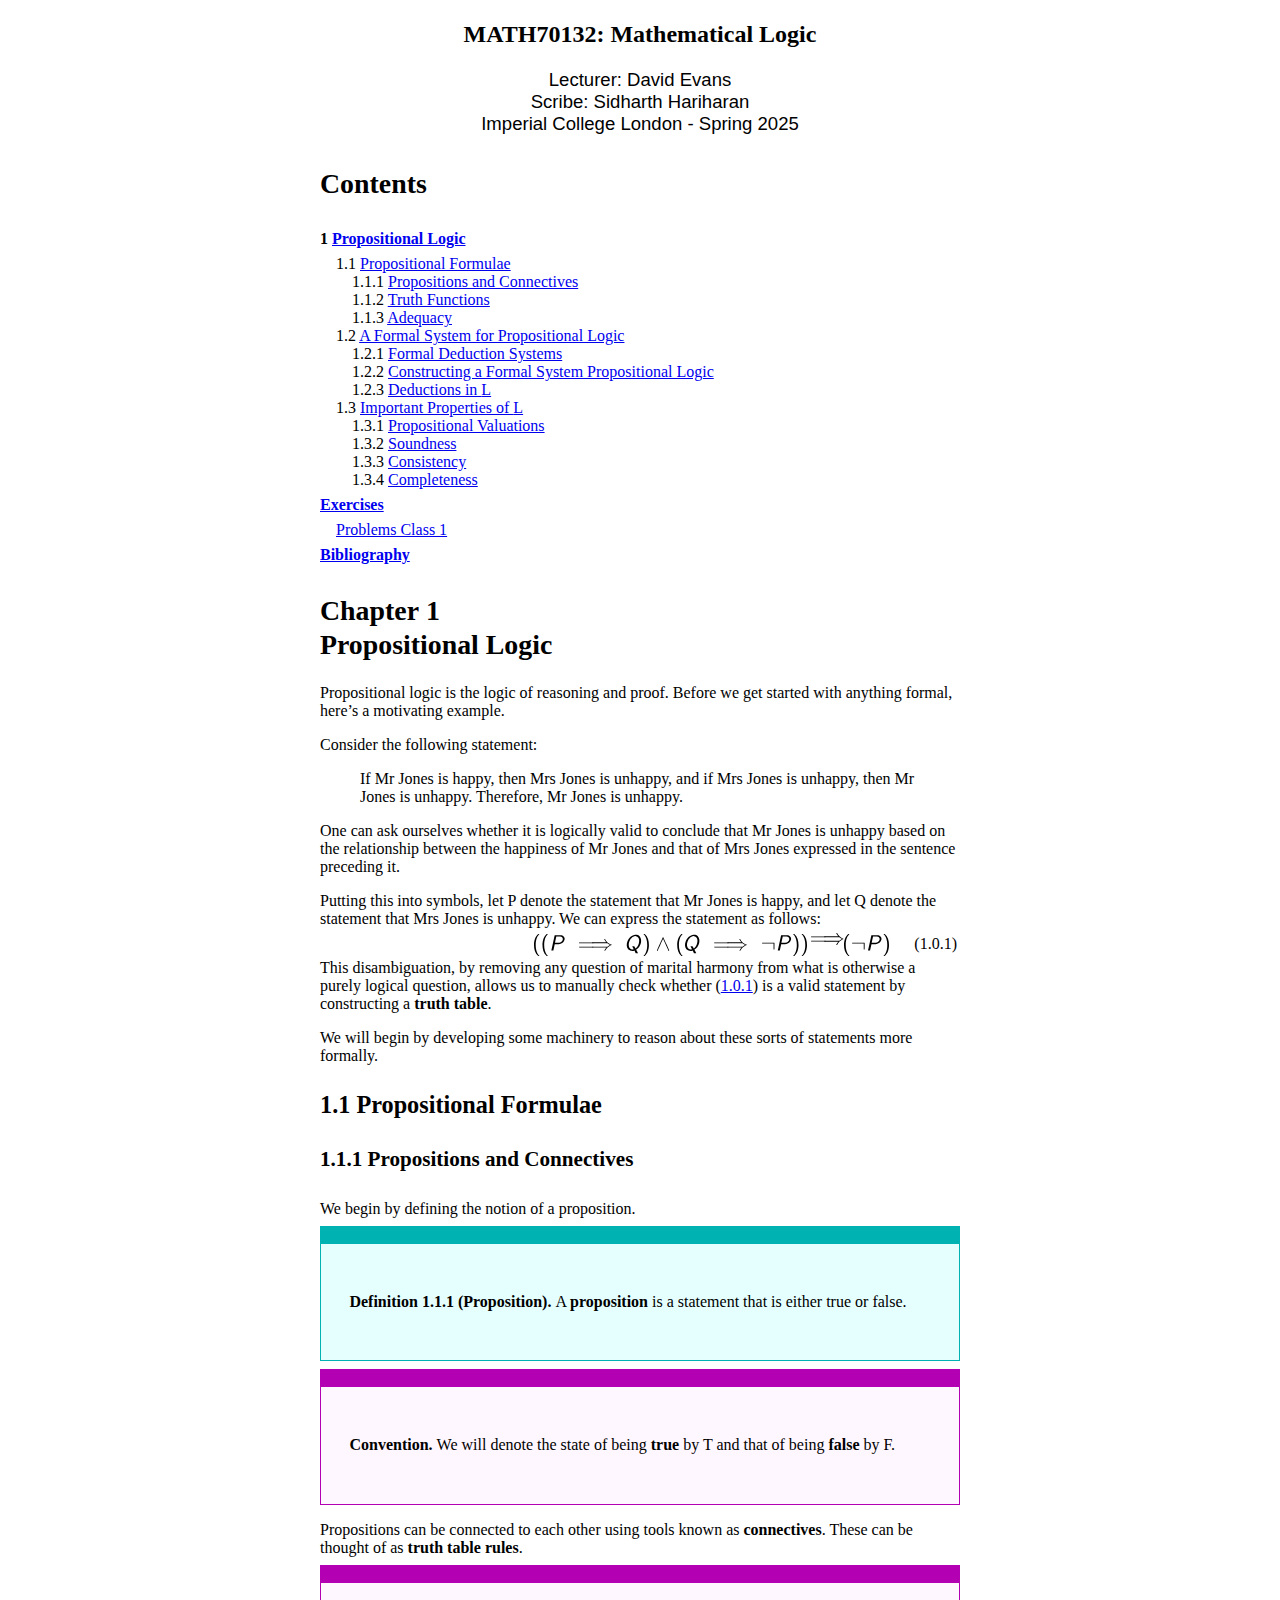
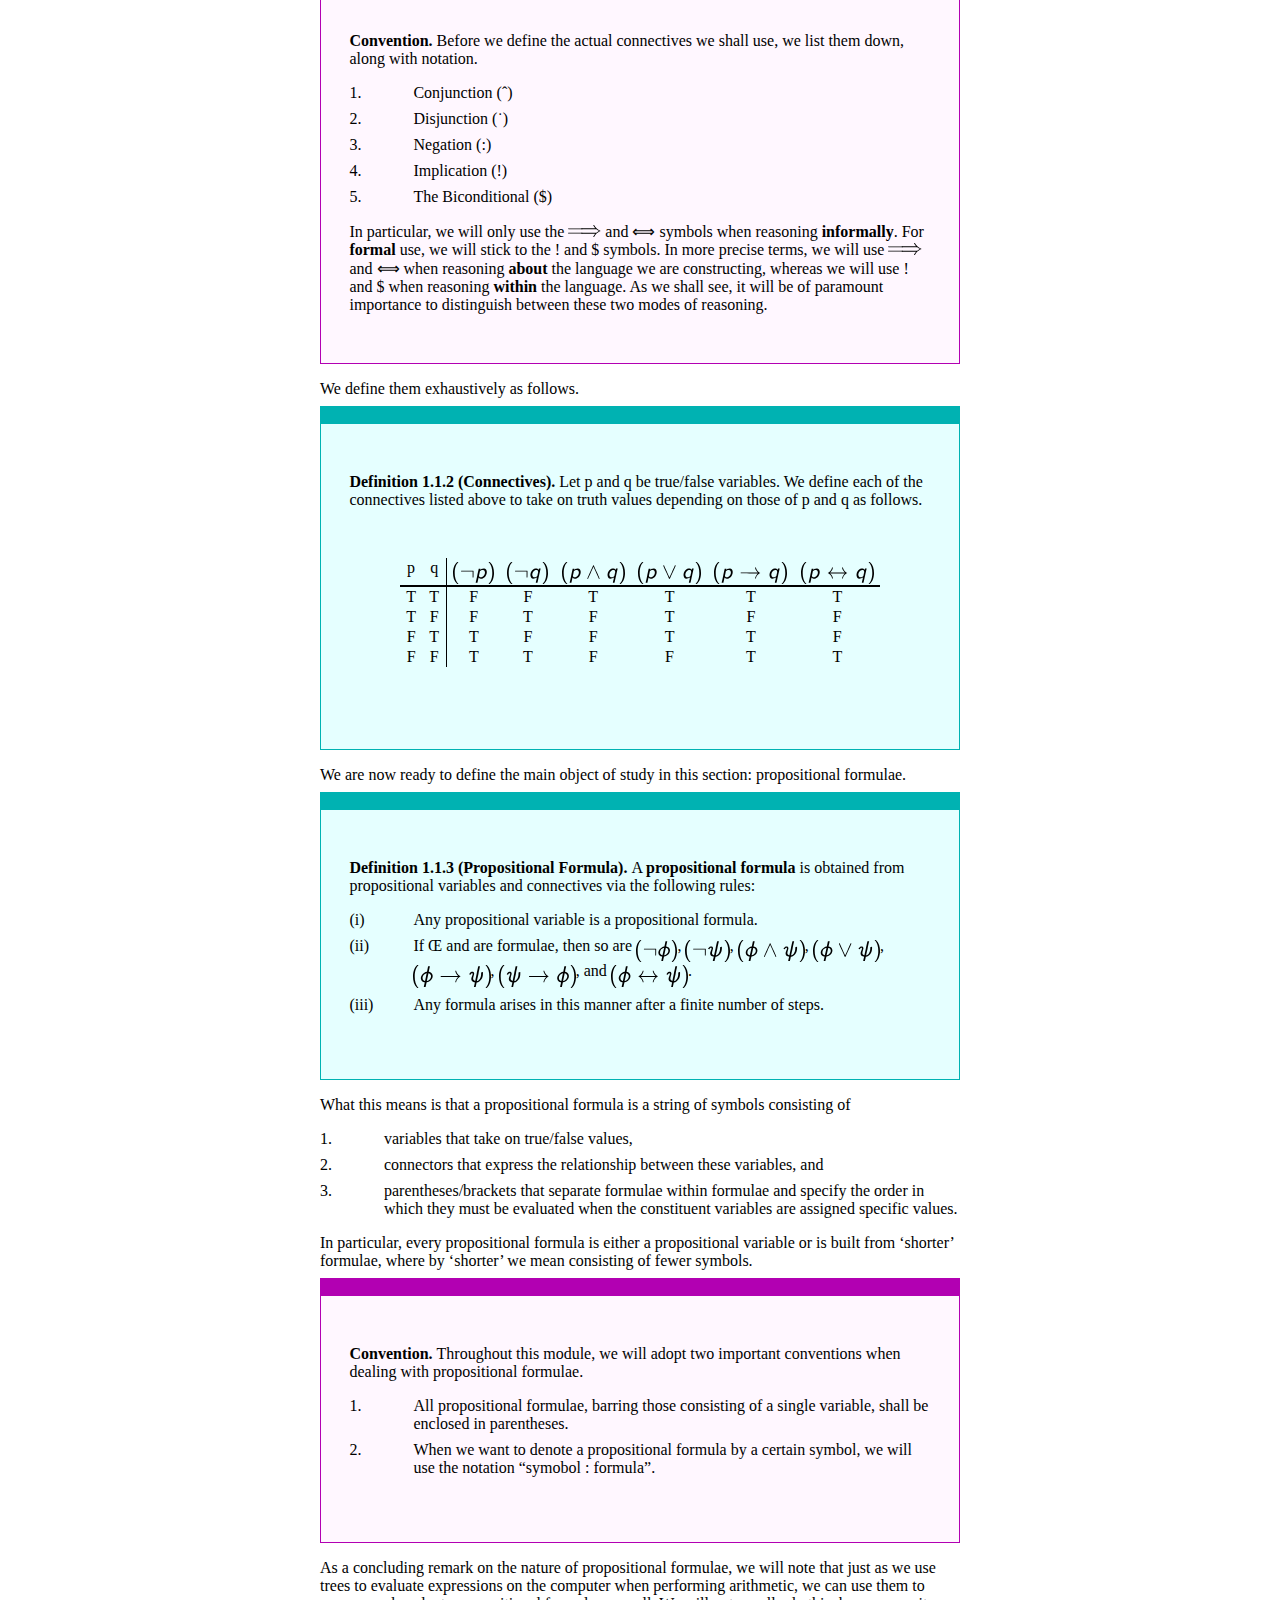
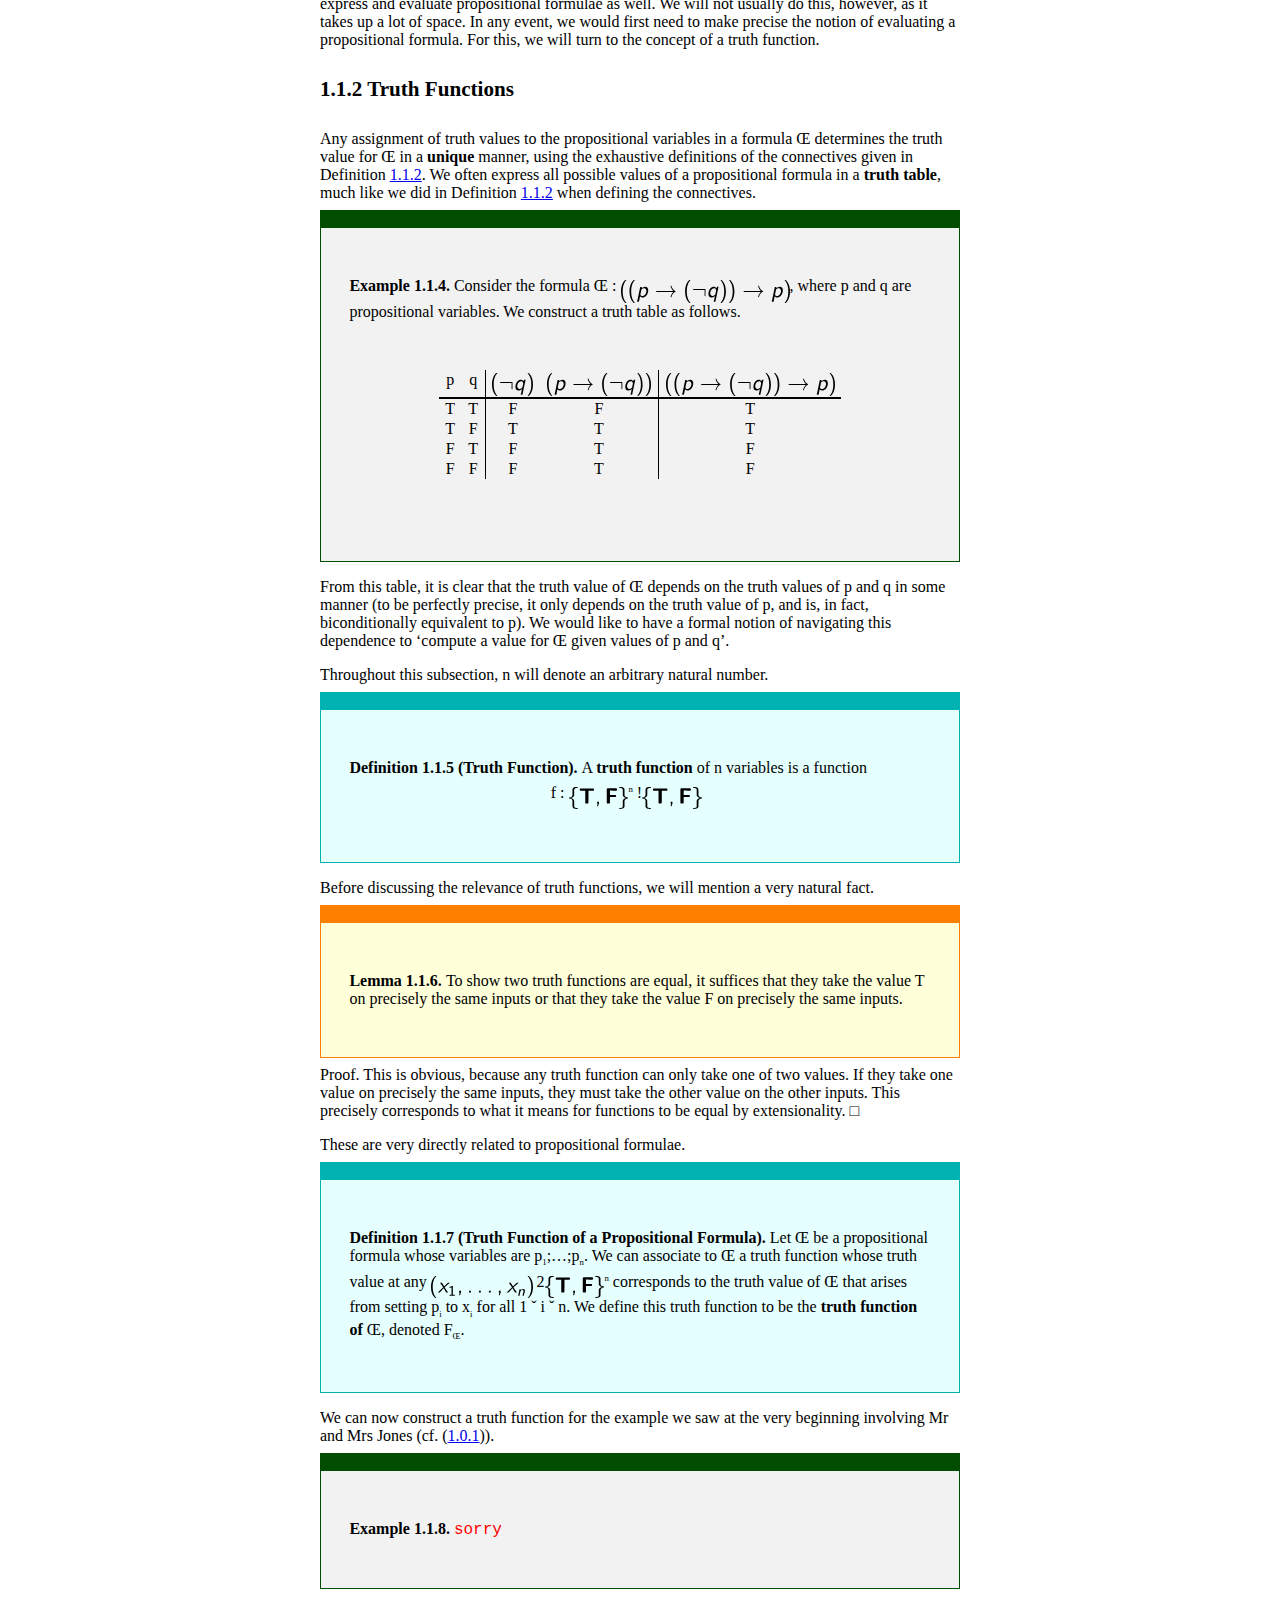
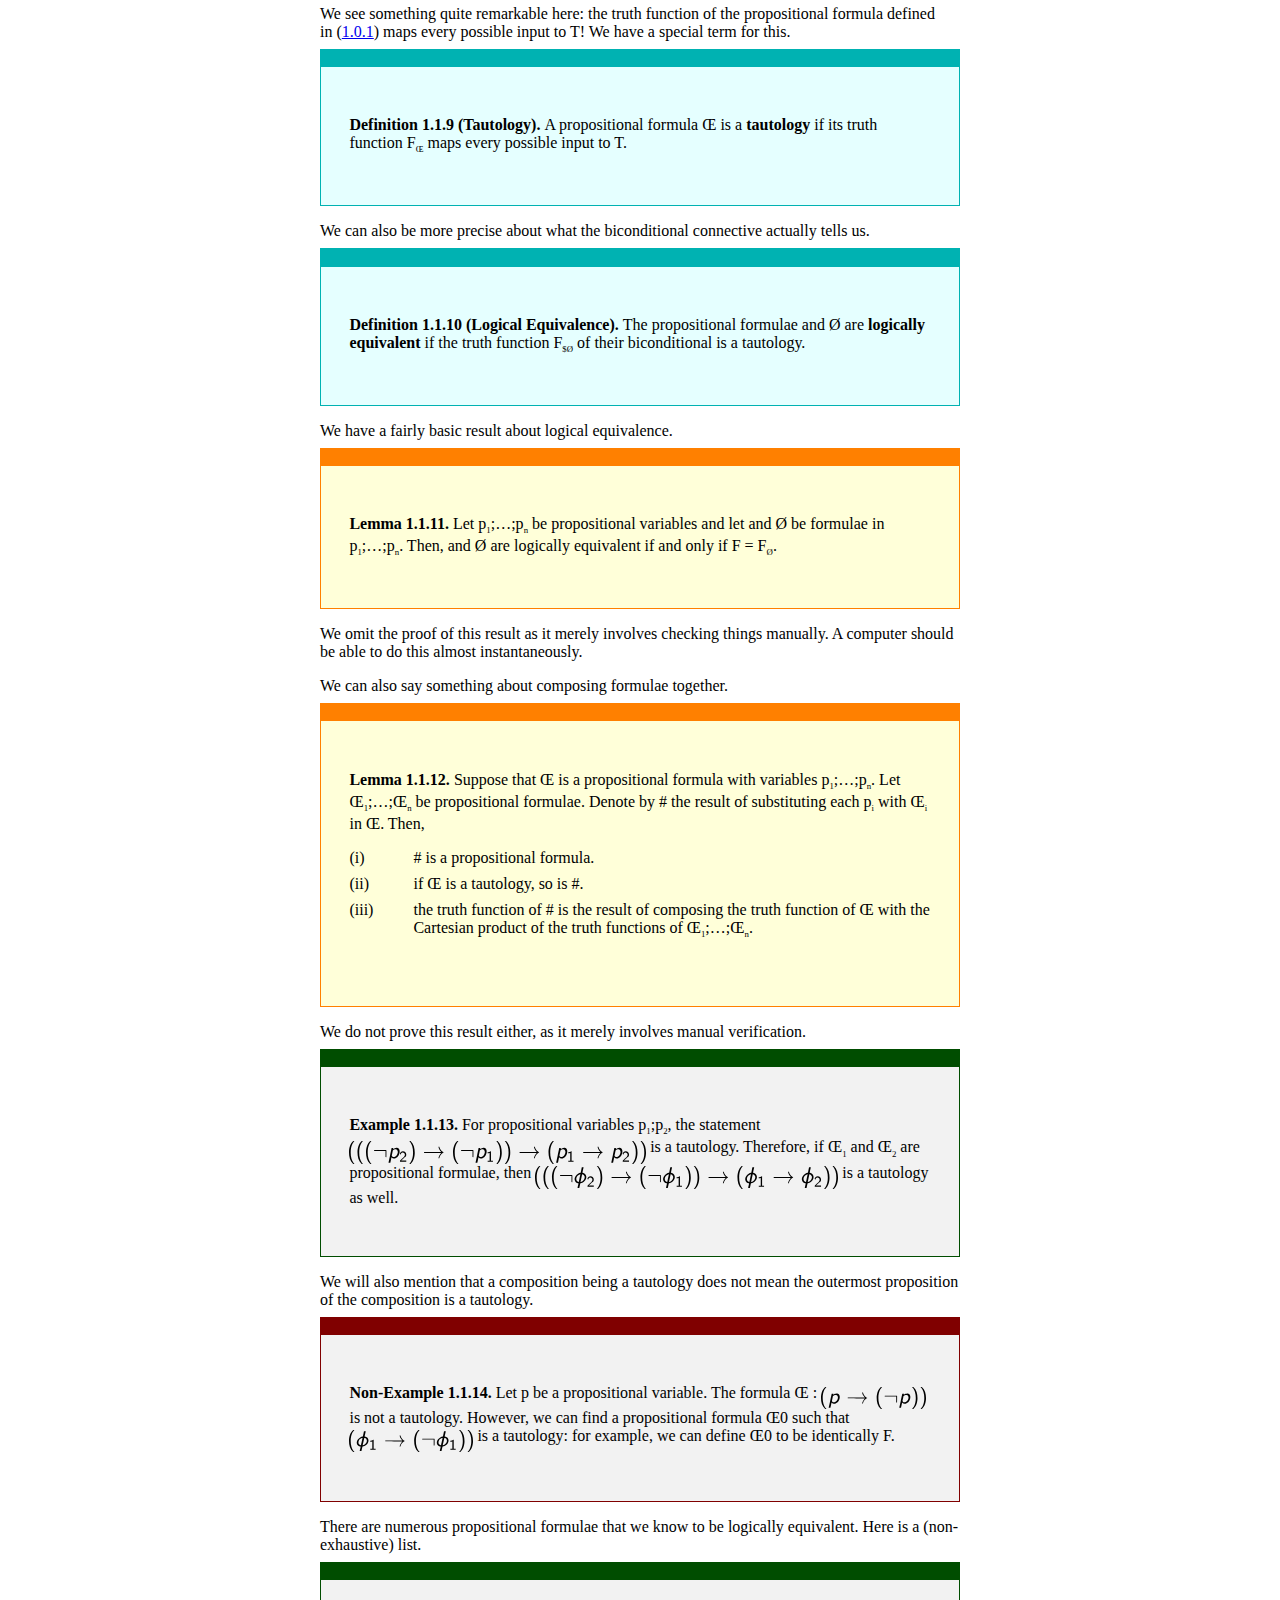
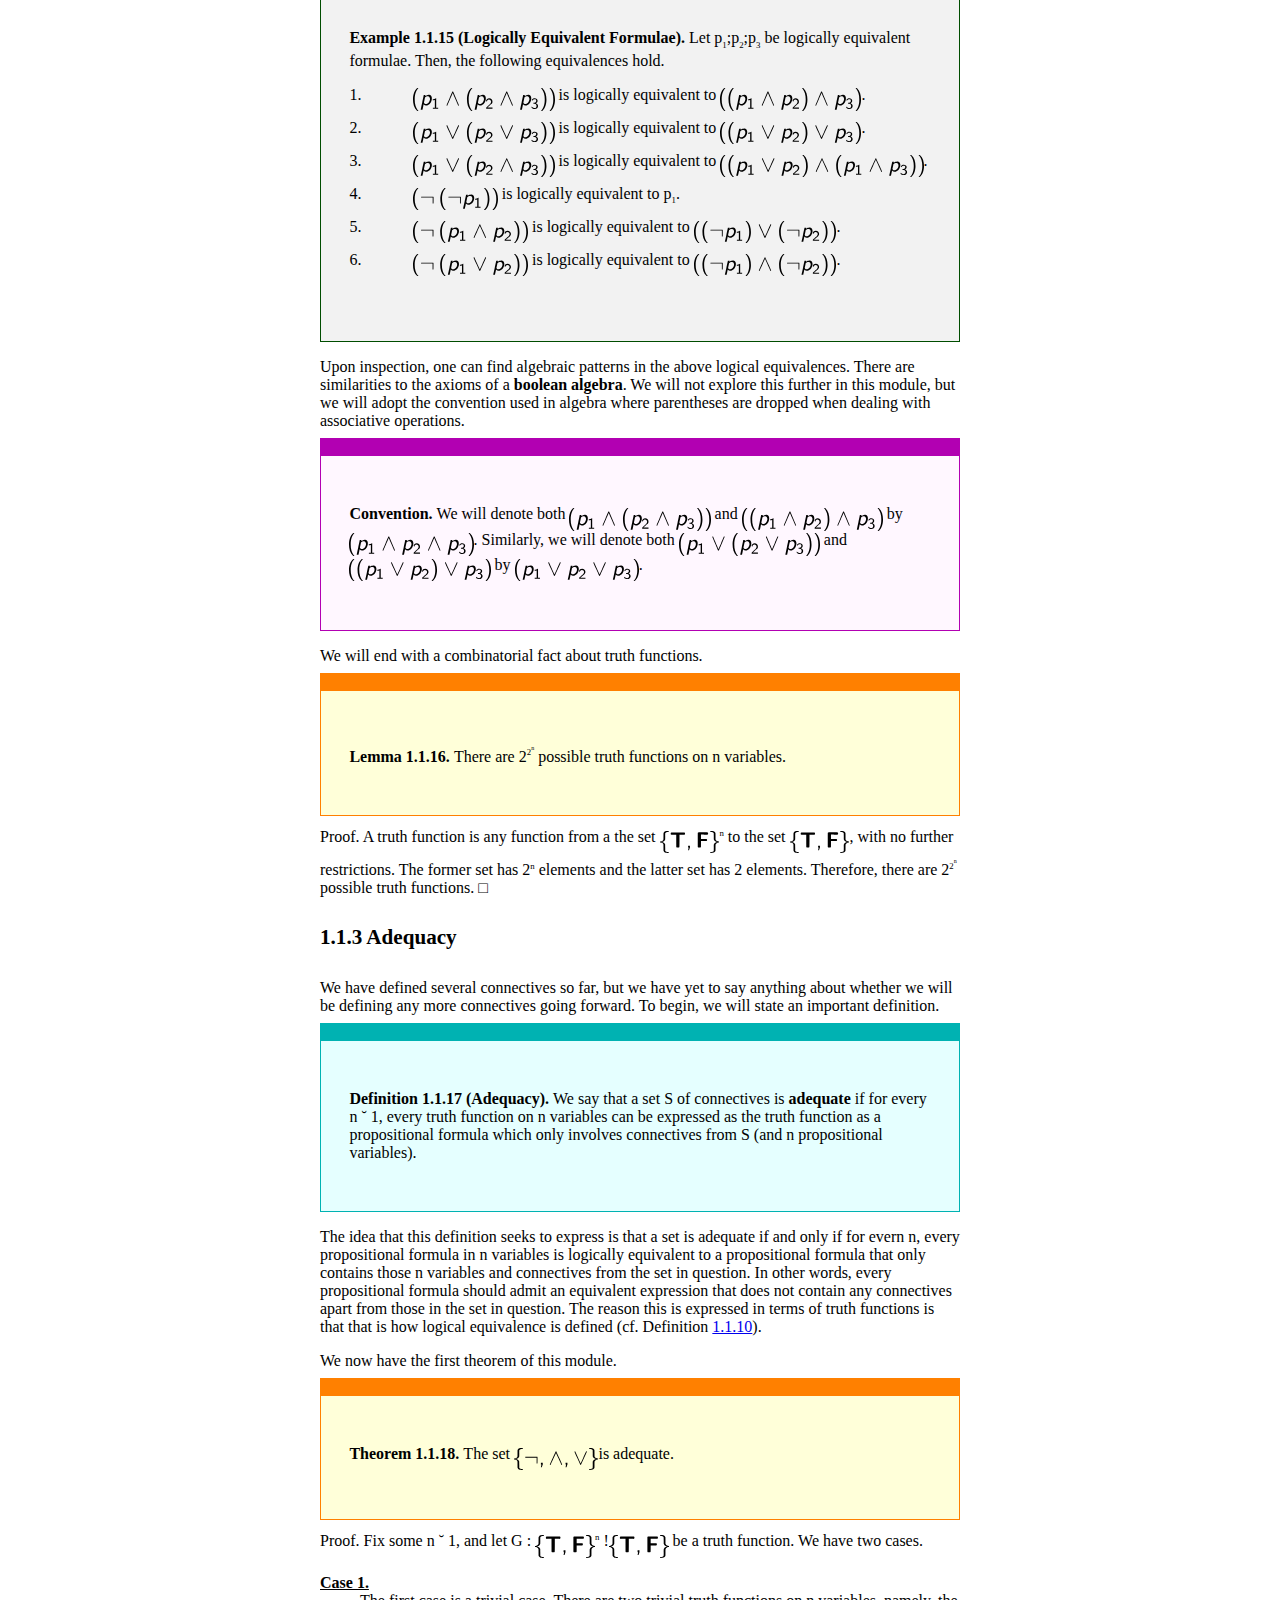
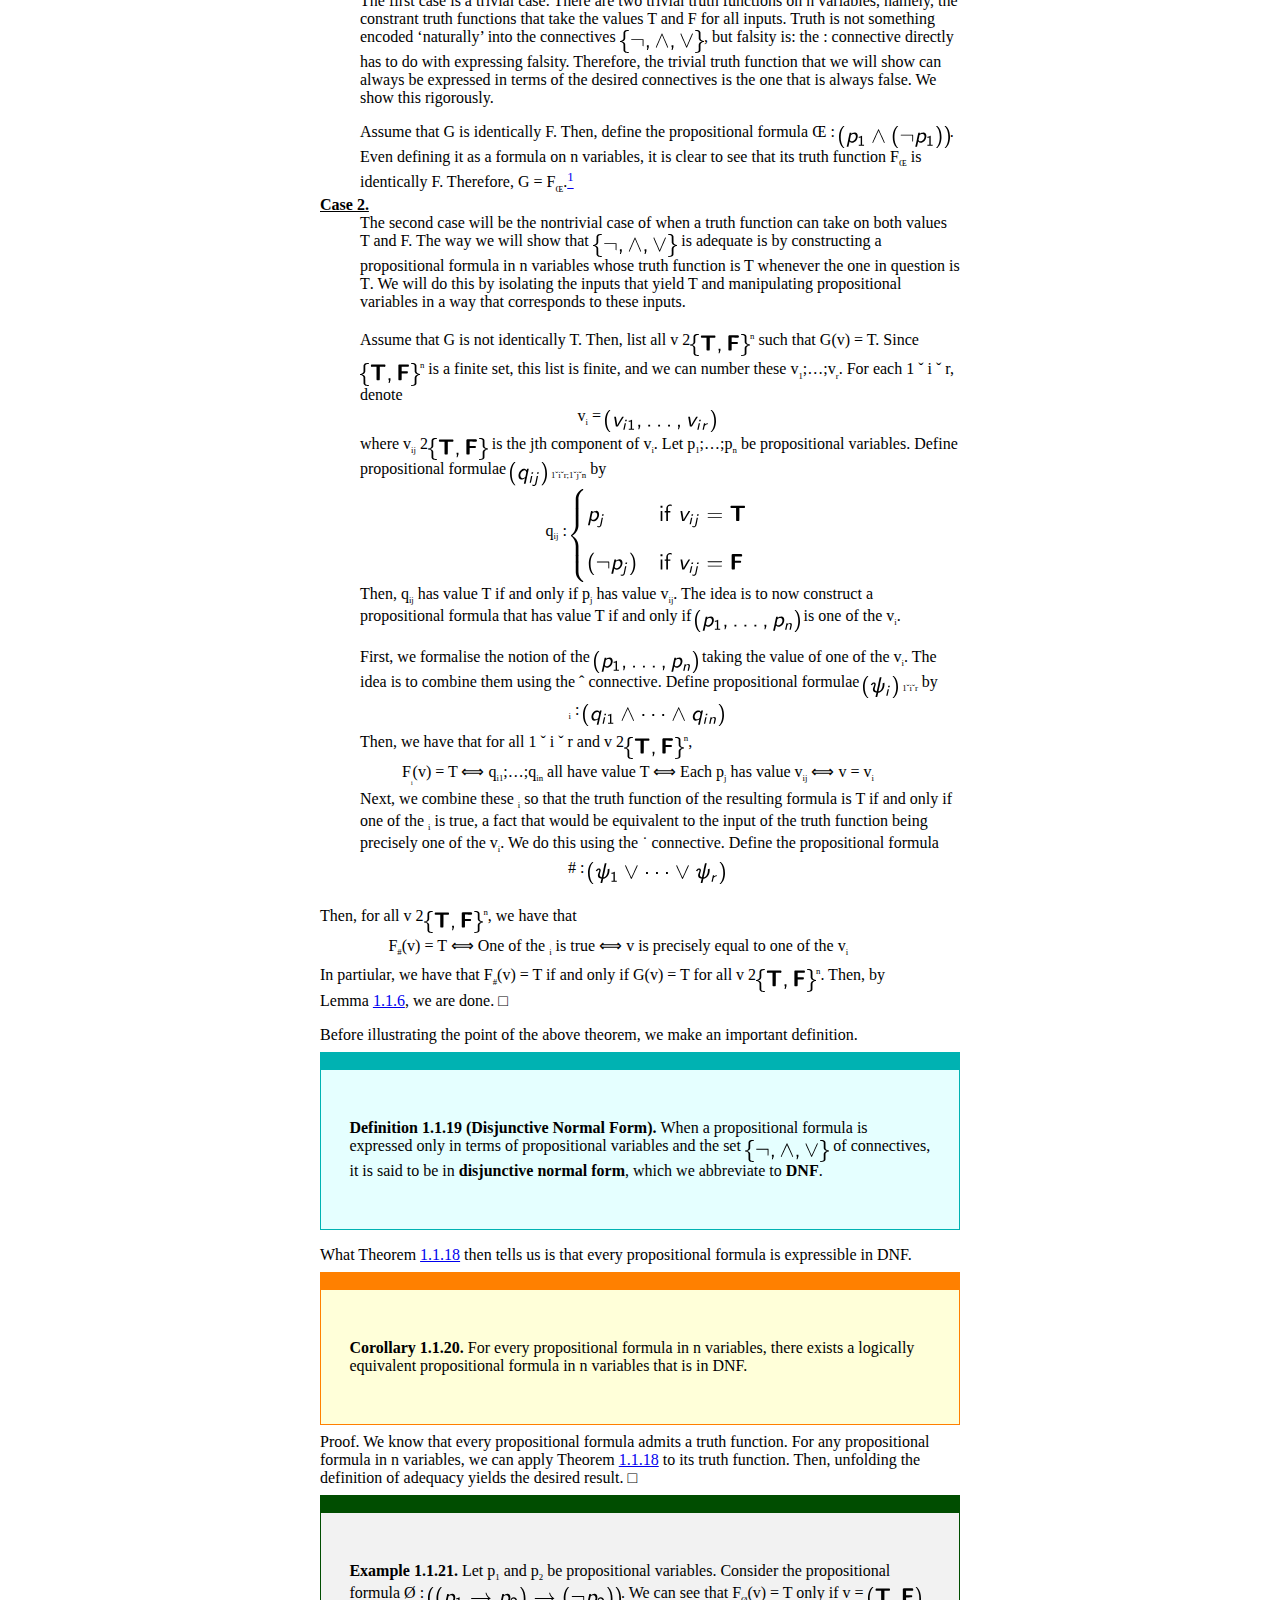
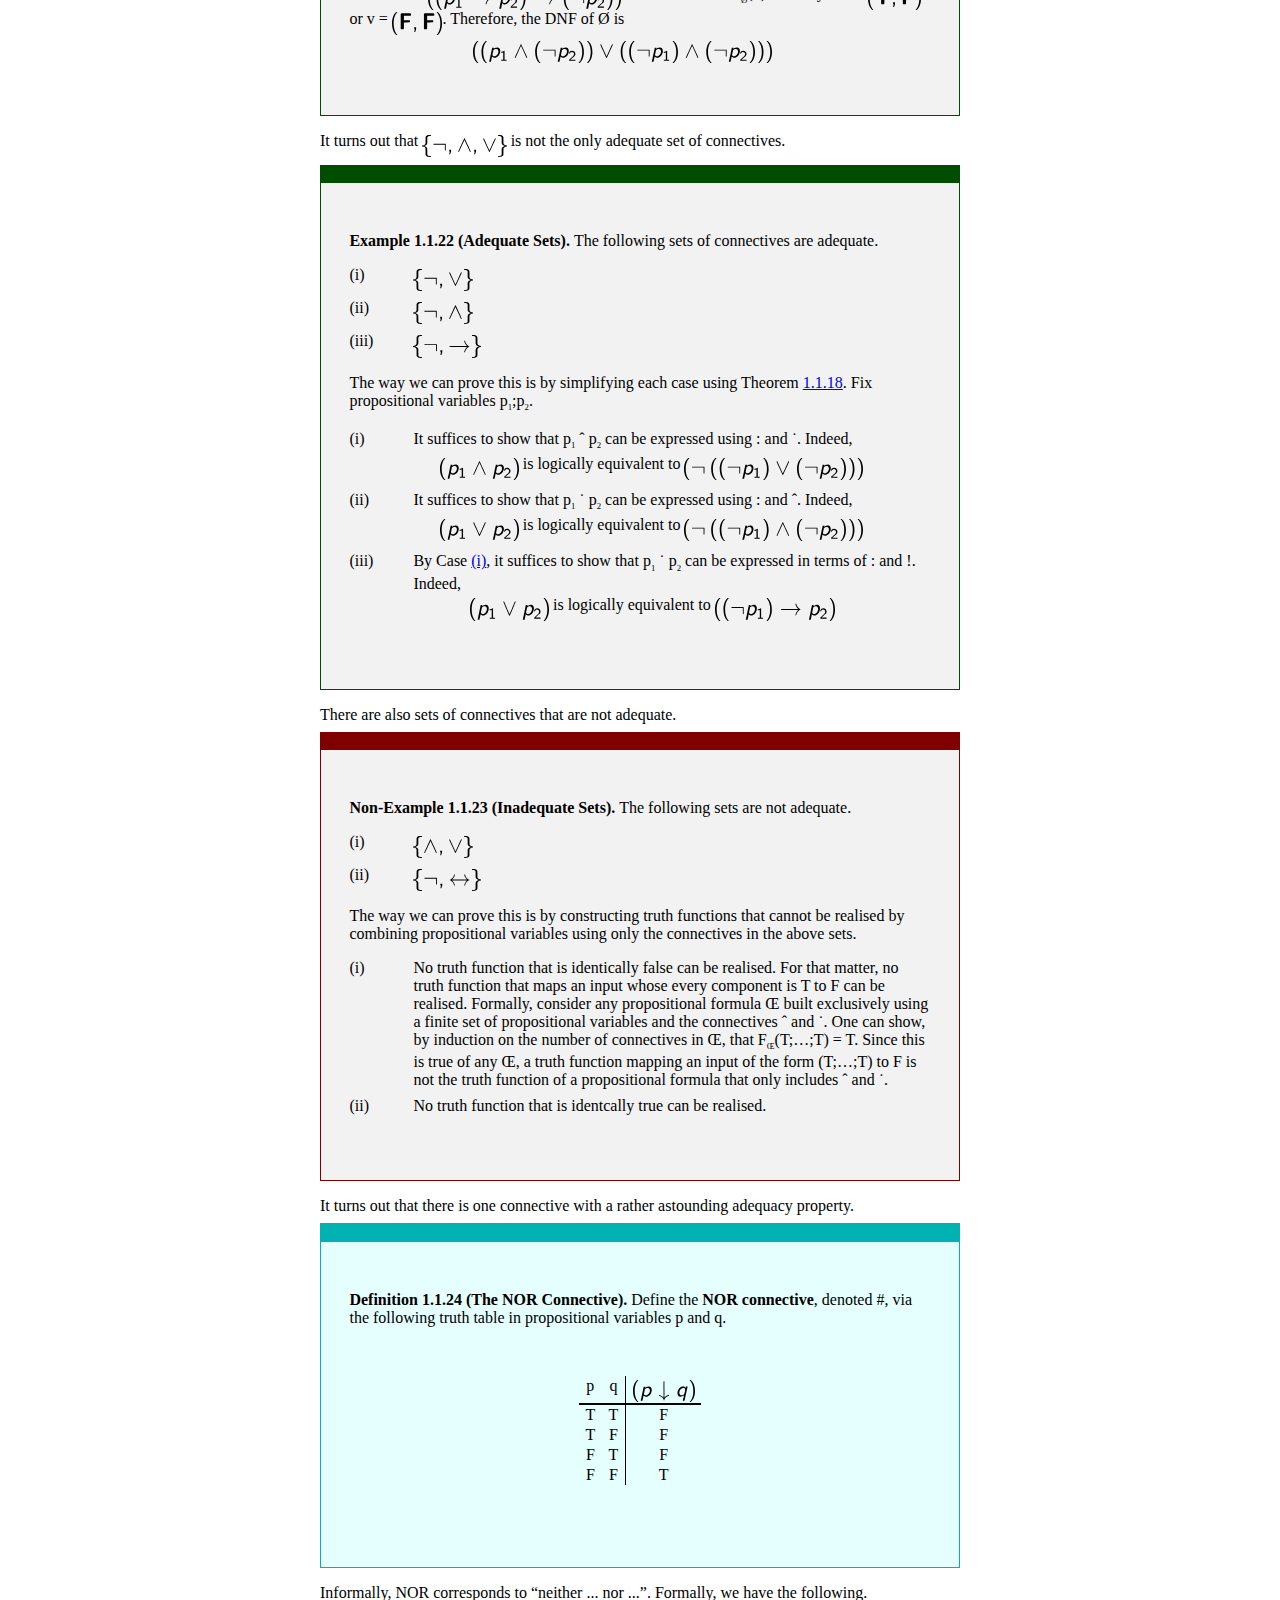
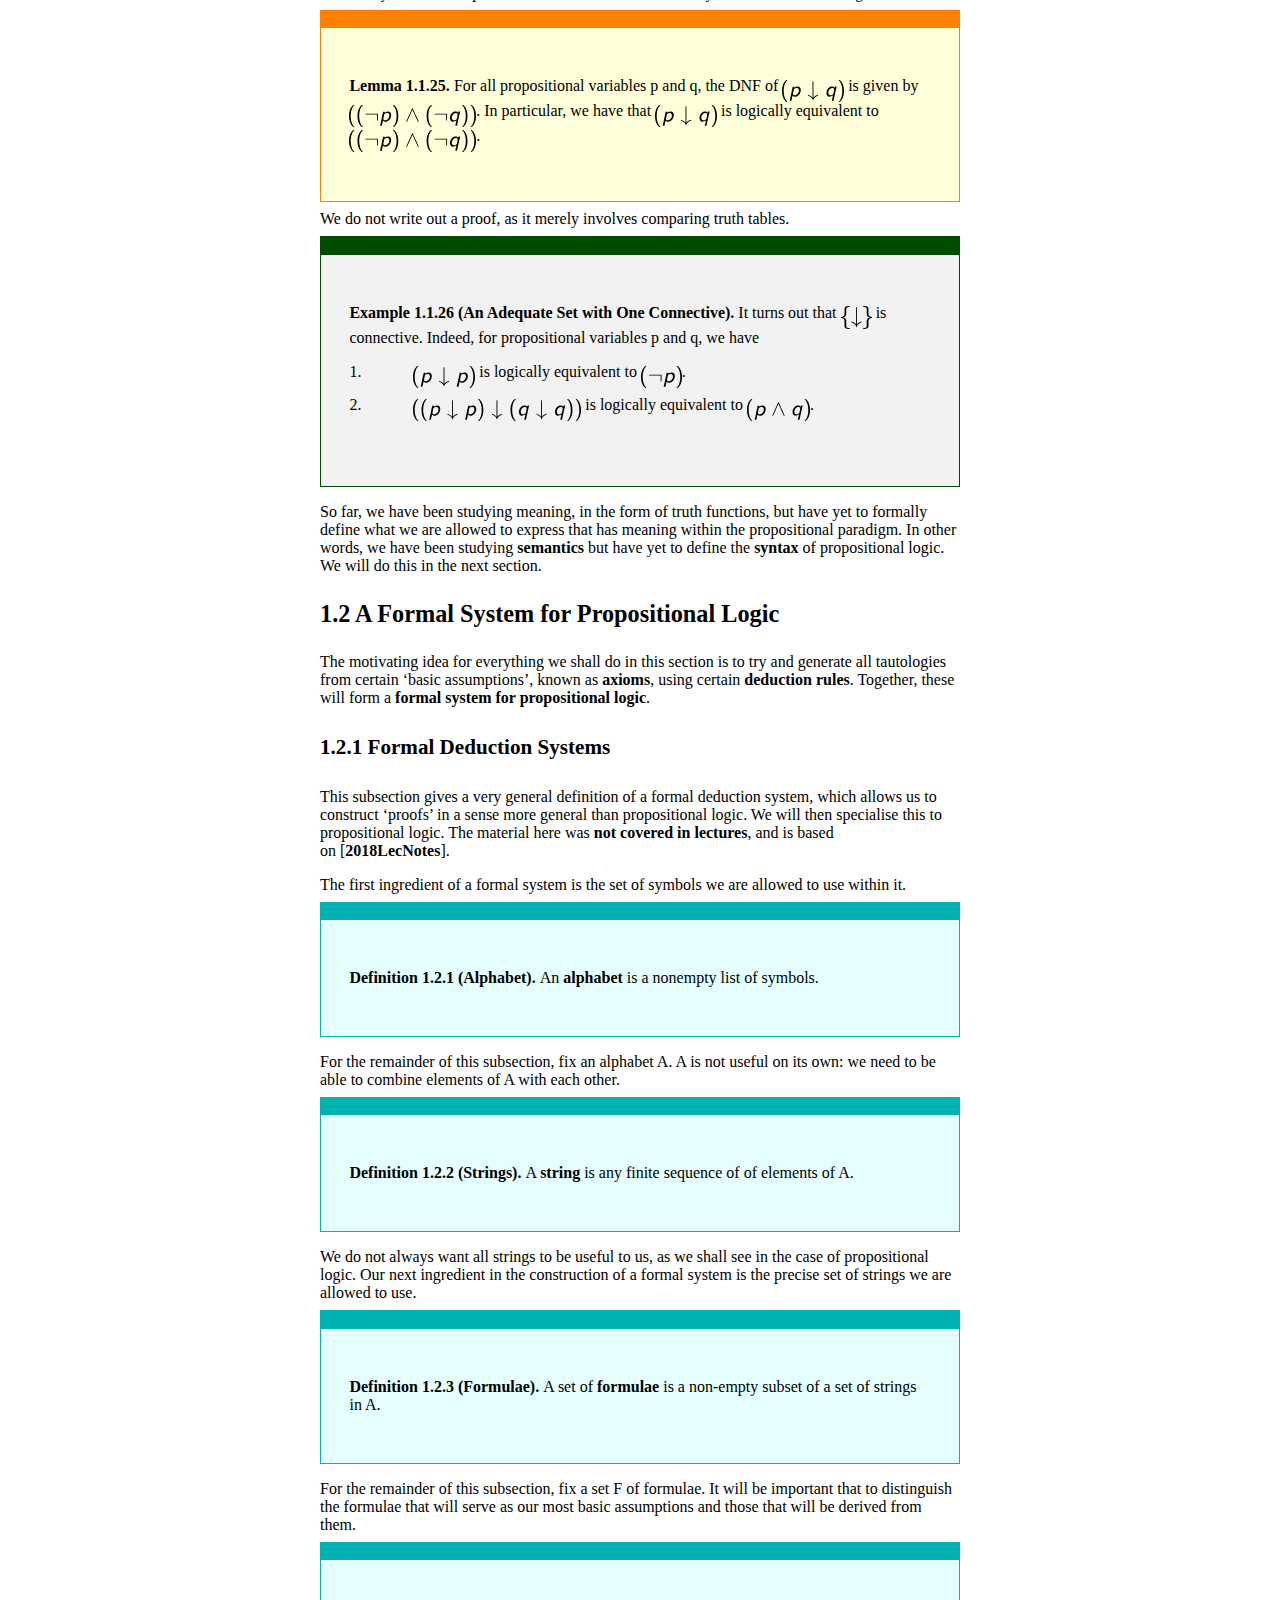
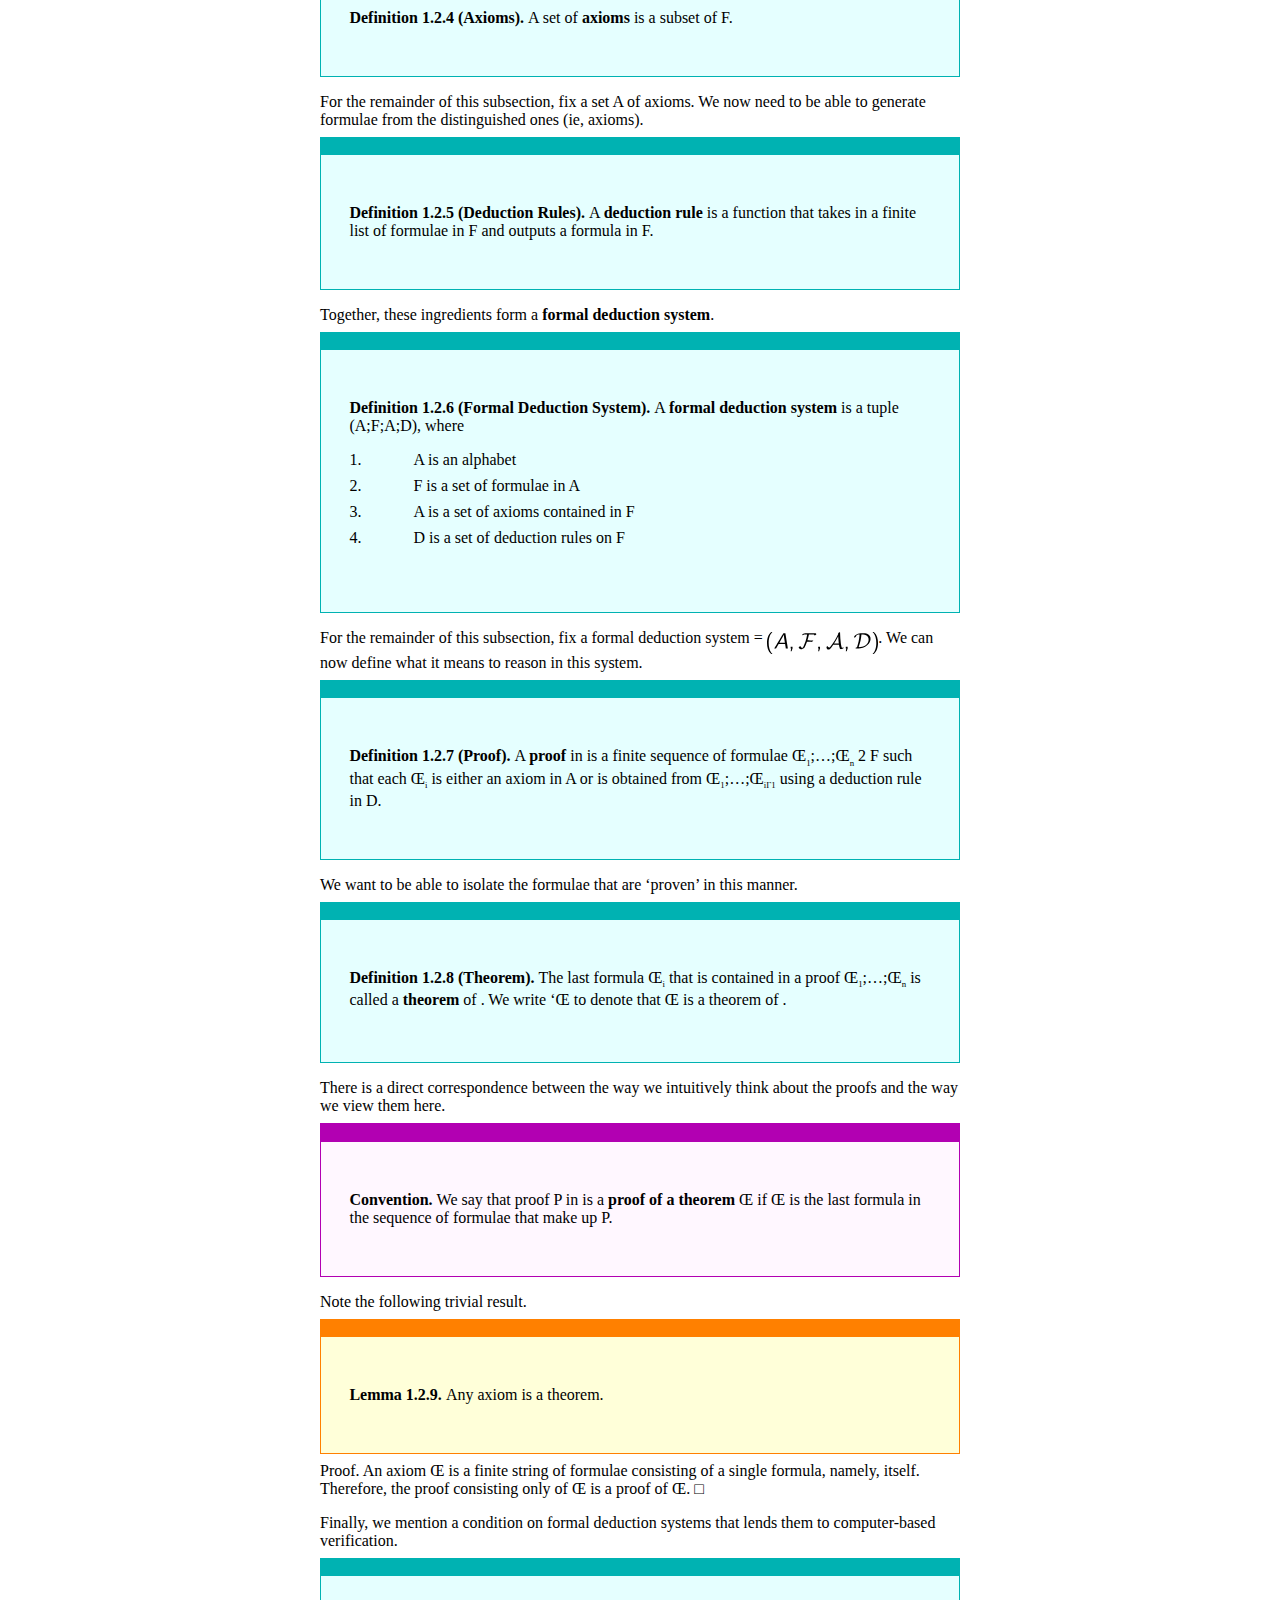
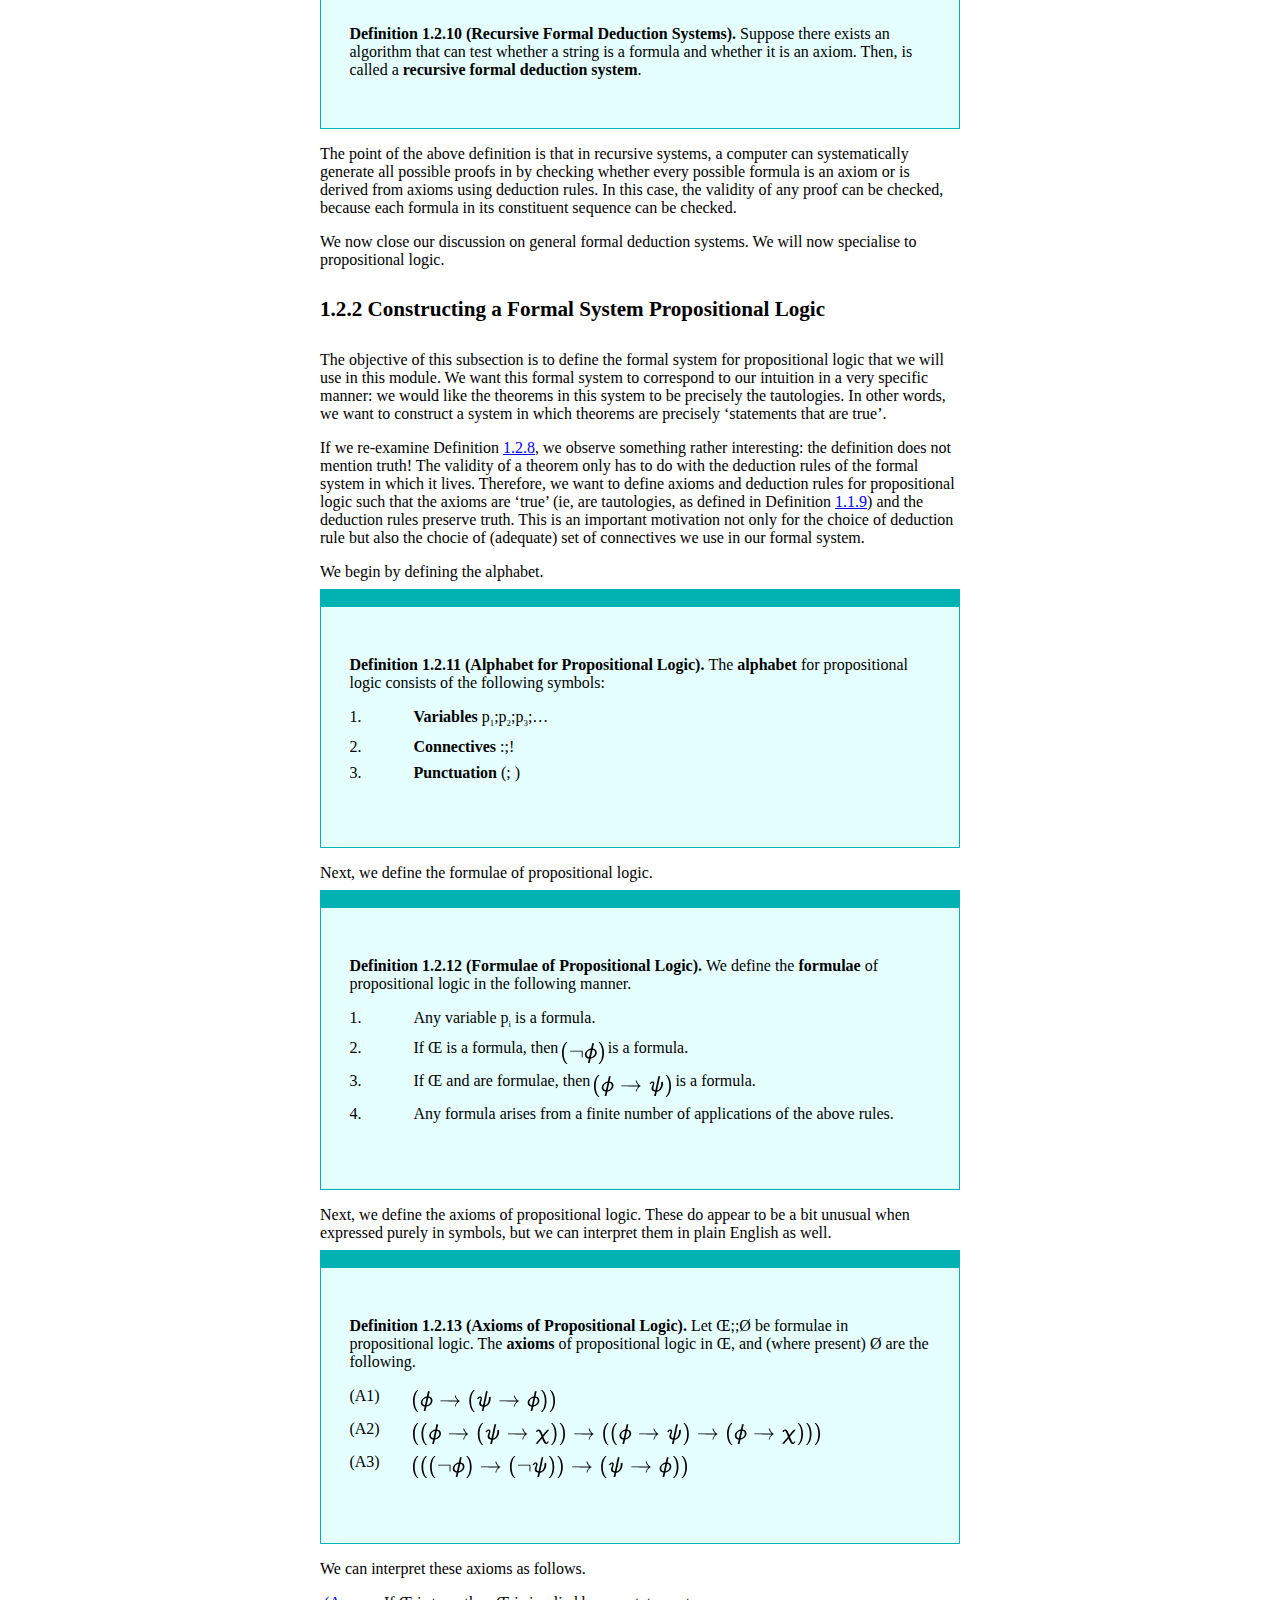
==== commit 55022953: "deploy: 233efa7606195f07afad42d79d7d2e48bd891338" ====
--- a/index.html
+++ b/index.html
@@ -64,10 +64,14 @@
 <br /><span class="subsectionToc" >1.3.4 <a 
 href="#x1-150001.3.4" id="QQ2-1-15">Completeness</a></span>
 <br /><span class="chapterToc" > <a 
-href="#Q1-1-16">Bibliography</a></span>
-                                                                                           
-
-                                                                                           
+href="#Q1-1-17">Exercises</a></span>
+                                                                                           
+
+                                                                                           
+<br /><span class="sectionToc" ><a 
+href="#Q1-1-19">Problems Class 1</a></span>
+<br /><span class="chapterToc" > <a 
+href="#Q1-1-20">Bibliography</a></span>
 </div>
 <!--l. 28--><p class="noindent" >
                                                                                            
@@ -2663,6 +2667,9 @@
 </p>
 <div class="tcolorbox tcolorbox" id="tcolobox-49">     
 <div class="tcolorbox-title">
+                                                                                           
+
+                                                                                           
 </div> 
 <div class="tcolorbox-content"><div class="newtheorem">
 <!--l. 233--><p class="noindent" ><span class="head">
@@ -2680,34 +2687,52 @@
 class="cmsmf-12">  </span><span 
 class="cmsssy-10x-x-120">‘</span><sub><span 
 class="cmsssy-8">L</span></sub><span 
+class="cmssmi-10x-x-120">Œ</span>. If <span 
+class="cmssmi-10x-x-120">Œ </span>is not a consequence
+of <span 
+class="cmsmf-12"> </span>, we write <span 
+class="cmsmf-12"> </span><span 
+class="cmsmf-12">⊬</span><sub><span 
+class="cmsssy-8">L</span></sub><span 
 class="cmssmi-10x-x-120">Œ</span>.
 </p>
 </div>
 <!--l. 235--><p class="noindent" ></p> 
 </div> 
 </div>
-                                                                                           
-
-                                                                                           
 <!--l. 237--><p class="noindent" >The relationship between proofs and deductions/theorems and consequences is that the former
 correspond to the case where <span 
-class="cmsmf-12">  </span>is empty. In this case, instead of writing <span 
+class="cmsmf-12">  </span>is empty.  </p> <div class="tcolorbox tcolorbox" id="tcolobox-50">     
+<div class="tcolorbox-title">
+</div> 
+<div class="tcolorbox-content"><div class="newtheorem">
+<!--l. 238--><p class="noindent" ><span class="head">
+<span 
+class="ecsx-1200">Convention.</span>  </span>Instead of writing <span 
 class="cmsssy-10x-x-120">;‘</span><sub><span 
 class="cmsssy-8">L</span></sub><span 
 class="cmssmi-10x-x-120">Œ</span>, we write <span 
 class="cmsssy-10x-x-120">‘</span><sub><span 
 class="cmsssy-8">L</span></sub><span 
 class="cmssmi-10x-x-120">Œ</span>.
+</p>
+</div>
+<!--l. 240--><p class="noindent" ></p> 
+</div> 
+</div>
 Therefore, the theorems in <span 
 class="cmsssy-10x-x-120">L </span>are precisely those formulae that are not consequences of other
 formulae.
-</p><!--l. 239--><p class="noindent" >We state a rather trivial fact.
-</p>
-<div class="tcolorbox tcolorbox" id="tcolobox-50">     
-<div class="tcolorbox-title">
-</div> 
-<div class="tcolorbox-content"><div class="newtheorem">
-<!--l. 241--><p class="noindent" ><span class="head">
+<!--l. 243--><p class="noindent" >We state a rather trivial fact.
+</p>
+<div class="tcolorbox tcolorbox" id="tcolobox-51">     
+<div class="tcolorbox-title">
+                                                                                           
+
+                                                                                           
+</div> 
+<div class="tcolorbox-content"><div class="newtheorem">
+<!--l. 245--><p class="noindent" ><span class="head">
 <a 
  id="x1-10003r19"></a>
 <span 
@@ -2733,21 +2758,18 @@
 class="ecsi-1200">.</span>
 </p>
 </div>
-<!--l. 243--><p class="noindent" ></p> 
-</div> 
-</div>
-<!--l. 245--><p class="noindent" >We do not prove this fact. In fact, we will often use it without mentioning it explicitly.
-</p><!--l. 247--><p class="noindent" >There is an important theorem that relates the notion of consequence with that of implication and
+<!--l. 247--><p class="noindent" ></p> 
+</div> 
+</div>
+<!--l. 249--><p class="noindent" >We do not prove this fact. In fact, we will often use it without mentioning it explicitly.
+</p><!--l. 251--><p class="noindent" >There is an important theorem that relates the notion of consequence with that of implication and
 provides us with a framework of reasoning with statements about consequence.
 </p>
-<div class="tcolorbox tcolorbox" id="tcolobox-51">     
-<div class="tcolorbox-title">
-                                                                                           
-
-                                                                                           
-</div> 
-<div class="tcolorbox-content"><div class="newtheorem">
-<!--l. 249--><p class="noindent" ><span class="head">
+<div class="tcolorbox tcolorbox" id="tcolobox-52">     
+<div class="tcolorbox-title">
+</div> 
+<div class="tcolorbox-content"><div class="newtheorem">
+<!--l. 253--><p class="noindent" ><span class="head">
 <a 
  id="x1-10004r20"></a>
 <span 
@@ -2776,11 +2798,14 @@
 class="align-even"></td>                       <td 
 class="align-label"></td></tr></table>
 </div>
-<!--l. 256--><p class="noindent" ></p> 
-</div> 
-</div>
+<!--l. 260--><p class="noindent" ></p> 
+</div> 
+</div>
+                                                                                           
+
+                                                                                           
 <div class="proof">
-<!--l. 258--><p class="noindent" ><span class="head">
+<!--l. 262--><p class="noindent" ><span class="head">
 <span 
 class="ecsi-1200">Proof.</span> </span>We begin by showing that <span 
 class="cmsmf-12">  </span><span 
@@ -2793,7 +2818,7 @@
 class="cmsssy-10x-x-120">‘</span><sub><span 
 class="cmsssy-8">L</span></sub><img 
 src="main119x.svg" alt="(  !  Œ)"  class="left" align="middle" />.
-</p><!--l. 260--><p class="noindent" >Assume that <span 
+</p><!--l. 264--><p class="noindent" >Assume that <span 
 class="cmsmf-12">  </span><span 
 class="cmsssy-10x-x-120">[</span><img 
 src="main120x.svg" alt="f  g"  class="left" align="middle" /><span 
@@ -2824,15 +2849,12 @@
 src="main123x.svg" alt="(   ! Œ)"  class="left" align="middle" />. We proceed by
 induction on <span 
 class="cmssmi-10x-x-120">n</span>.
-                                                                                           
-
-                                                                                           
       </p><dl class="description"><dt class="description">
 <span class="underline">Base Case: <span 
 class="cmssmi-10x-x-120">n </span><span 
 class="cmsmf-12">= 1</span>.</span> </dt><dd 
 class="description">
-      <!--l. 263--><p class="noindent" > We know that <span 
+      <!--l. 267--><p class="noindent" > We know that <span 
 class="cmssmi-10x-x-120">Œ </span>is either an axiom or is lies in <span 
 class="cmsmf-12">  </span>or is <span 
 class="cmssmi-10x-x-120"></span>. In the first two cases, we
@@ -2847,8 +2869,11 @@
 class="cmssmi-10x-x-120">Œ</span></td>                                       <td 
 class="align-even"></td>                                       <td 
 class="align-label"></td></tr></table>
-      <!--l. 268--><p class="noindent" >in which case the axiom <a 
+      <!--l. 272--><p class="noindent" >in which case the axiom <a 
 href="#x1-90111">(A1)<!--tex4ht:ref: Ch1:Def:PLAxiom:1 --></a> guarantees that
+                                                                                           
+
+                                                                                           
       </p><table 
 class="align-star">
                                  <tr><td 
@@ -2859,11 +2884,8 @@
 src="main124x.svg" alt="(Œ !  (  !  Œ))"  class="left" align="middle" /></td>                                 <td 
 class="align-even"></td>                                 <td 
 class="align-label"></td></tr></table>
-      <!--l. 272--><p class="noindent" >Applying <a 
+      <!--l. 276--><p class="noindent" >Applying <a 
 href="#x1-90181">(MP)<!--tex4ht:ref: Ch1:Def:PLDedRule:MP --></a> to the deductions above then gives us that
-                                                                                           
-
-                                                                                           
       </p><table 
 class="align-star">
                                     <tr><td 
@@ -2874,9 +2896,12 @@
 src="main125x.svg" alt="(  !  Œ)"  class="left" align="middle" /></td>                                    <td 
 class="align-even"></td>                                    <td 
 class="align-label"></td></tr></table>
-      <!--l. 276--><p class="noindent" >as required. In the third case, where <span 
+      <!--l. 280--><p class="noindent" >as required. In the third case, where <span 
 class="cmssmi-10x-x-120">Œ </span>is <span 
 class="cmssmi-10x-x-120"></span>, we have
+                                                                                           
+
+                                                                                           
       </p><table 
 class="align-star">
                                     <tr><td 
@@ -2887,26 +2912,23 @@
 src="main126x.svg" alt="(  !    )"  class="left" align="middle" /></td>                                    <td 
 class="align-even"></td>                                    <td 
 class="align-label"></td></tr></table>
-      <!--l. 280--><p class="noindent" >by the same argument as in Example <a 
+      <!--l. 284--><p class="noindent" >by the same argument as in Example <a 
 href="#x1-9024r16">1.2.16</a>.
       </p></dd><dt class="description">
 <span class="underline">Inductive Case.</span> </dt><dd 
 class="description">
-      <!--l. 282--><p class="noindent" > <span id="textcolor2"><span 
+      <!--l. 286--><p class="noindent" > <span id="textcolor2"><span 
 class="ectt-1200">sorry</span></span></p></dd></dl>
                                                                                           □
-                                                                                           
-
-                                                                                           
-</div>
-<!--l. 286--><p class="noindent" >From this theorem, we can deduce that the implication connective <span 
+</div>
+<!--l. 290--><p class="noindent" >From this theorem, we can deduce that the implication connective <span 
 class="cmsssy-10x-x-120">! </span>is transitive.
 </p>
-<div class="tcolorbox tcolorbox" id="tcolobox-52">     
-<div class="tcolorbox-title">
-</div> 
-<div class="tcolorbox-content"><div class="newtheorem">
-<!--l. 288--><p class="noindent" ><span class="head">
+<div class="tcolorbox tcolorbox" id="tcolobox-53">     
+<div class="tcolorbox-title">
+</div> 
+<div class="tcolorbox-content"><div class="newtheorem">
+<!--l. 292--><p class="noindent" ><span class="head">
 <a 
  id="x1-10005r21"></a>
 <span 
@@ -2935,11 +2957,14 @@
 class="ecsi-1200">.</span>
 </p>
 </div>
-<!--l. 290--><p class="noindent" ></p> 
+<!--l. 294--><p class="noindent" ></p> 
 </div> 
 </div>
 <div class="proof">
-<!--l. 292--><p class="noindent" ><span class="head">
+<!--l. 296--><p class="noindent" ><span class="head">
+                                                                                           
+
+                                                                                           
 <span 
 class="ecsi-1200">Proof.</span> </span>We show that there is a deduction of <span 
 class="cmssmi-10x-x-120">Ø </span>from <span 
@@ -2947,7 +2972,7 @@
 class="cmsssy-10x-x-120">[</span><img 
 src="main130x.svg" alt="fŒg"  class="left" align="middle" />. We give a formal proof in <span 
 class="cmsssy-10x-x-120">L</span>.
-</p><!--l. 295--><p class="noindent" >
+</p><!--l. 299--><p class="noindent" >
       </p><dl class="enumerate-enumitem"><dt class="enumerate-enumitem">
    1. </dt><dd 
 class="enumerate-enumitem"><span 
@@ -2973,9 +2998,6 @@
 class="ecsi-1200">Justification:</span></span> <span 
 class="ecsi-1200">Assumption.</span>
       </dd><dt class="enumerate-enumitem">
-                                                                                           
-
-                                                                                           
    3. </dt><dd 
 class="enumerate-enumitem"><span 
 class="cmsmf-12">  </span><span 
@@ -3033,17 +3055,20 @@
 class="newline" /><span class="underline"><span 
 class="ecsi-1200">Justification:</span></span> <span 
 class="ecsi-1200">Applying the Deduction Theorem to Step 5. </span></dd></dl>
-<!--l. 331--><p class="noindent" >The last step is the desired deduction.                                                                         □
-</p>
-</div>
-<div class="tcolorbox tcolorbox" id="tcolobox-53">     
-<div class="tcolorbox-title">
-                                                                                           
-
-                                                                                           
-</div> 
-<div class="tcolorbox-content"><div class="newtheorem">
-<!--l. 334--><p class="noindent" ><span class="head">
+<!--l. 335--><p class="noindent" >The last step is the desired deduction.                                                                         □
+</p>
+</div>
+                                                                                           
+
+                                                                                           
+<div class="tcolorbox tcolorbox" id="tcolobox-54">     
+<div class="tcolorbox-title">
+                                                                                           
+
+                                                                                           
+</div> 
+<div class="tcolorbox-content"><div class="newtheorem">
+<!--l. 338--><p class="noindent" ><span class="head">
 <a 
  id="x1-10012r22"></a>
 <span 
@@ -3072,11 +3097,11 @@
 class="cmsssy-10x-x-120">‘</span><sub><span 
 class="cmsssy-8">L</span></sub><img 
 src="main136x.svg" alt="(((: Œ) ! Œ) !  Œ)"  class="left" align="middle" /></dd></dl>
-<!--l. 341--><p class="noindent" >are all theorems in <span 
+<!--l. 345--><p class="noindent" >are all theorems in <span 
 class="cmsssy-10x-x-120">L</span>.
 </p>
 <div class="proof">
-<!--l. 343--><p class="noindent" ><span class="head">
+<!--l. 347--><p class="noindent" ><span class="head">
 <span 
 class="ecsi-1200">Proof.</span> </span>
       </p><dl class="enumerate-enumitem"><dt class="enumerate-enumitem">
@@ -3105,12 +3130,12 @@
 class="align-even"></td>                                <td 
 class="align-label"><a 
  id="x1-10019r2"></a>(1.2.2)                                    </td></tr></table>
-      <!--l. 354--><p class="noindent" >because we would be able to apply <a 
+      <!--l. 358--><p class="noindent" >because we would be able to apply <a 
 href="#x1-90181">(MP)<!--tex4ht:ref: Ch1:Def:PLDedRule:MP --></a> to the assumptions to deduce both <span 
 class="cmssmi-10x-x-120">Œ </span>and
       <img 
 src="main139x.svg" alt="(: Œ)"  class="left" align="middle" />.
-      </p><!--l. 356--><p class="noindent" >Now, let <span 
+      </p><!--l. 360--><p class="noindent" >Now, let <span 
 class="cmssmi-10x-x-120">ff </span>be an axiom and let <span 
 class="cmssmi-10x-x-120">Ø </span>be <img 
 src="main140x.svg" alt="(:ff)"  class="left" align="middle" />. Then, (<a 
@@ -3125,12 +3150,12 @@
 src="main142x.svg" alt="(: ff)"  class="left" align="middle" /></td>                          <td 
 class="align-even"></td>                          <td 
 class="align-label"></td></tr></table>
-      <!--l. 360--><p class="noindent" ><span id="textcolor4"><span 
+      <!--l. 364--><p class="noindent" ><span id="textcolor4"><span 
 class="ectt-1200">sorry</span></span></p></dd></dl>
                                                                                     □
 </div>
 </div>
-<!--l. 363--><p class="noindent" ></p> 
+<!--l. 367--><p class="noindent" ></p> 
 </div> 
 </div>                                                                                           
 
@@ -3146,7 +3171,7 @@
 </p>
 <h4 class="subsectionHead"><span class="titlemark">1.3.1   </span> <a 
  id="x1-120001.3.1"></a>Propositional Valuations</h4>
-<div class="tcolorbox tcolorbox" id="tcolobox-54">     
+<div class="tcolorbox tcolorbox" id="tcolobox-55">     
 <div class="tcolorbox-title">
                                                                                            
 
@@ -3198,7 +3223,7 @@
 class="cmsssy-10x-x-120">L</span>-formula <span 
 class="cmssmi-10x-x-120">Œ</span>.
 </p>
-<div class="tcolorbox tcolorbox" id="tcolobox-55">     
+<div class="tcolorbox tcolorbox" id="tcolobox-56">     
 <div class="tcolorbox-title">
                                                                                            
 
@@ -3250,7 +3275,7 @@
 <!--l. 25--><p class="noindent" >We do not prove these results.
 </p><!--l. 27--><p class="noindent" >We can now be precise about what a tautology is.
 </p>
-<div class="tcolorbox tcolorbox" id="tcolobox-56">     
+<div class="tcolorbox tcolorbox" id="tcolobox-57">     
 <div class="tcolorbox-title">
 </div> 
 <div class="tcolorbox-content"><div class="newtheorem">
@@ -3283,7 +3308,7 @@
                                                                                            
 <h4 class="subsectionHead"><span class="titlemark">1.3.2   </span> <a 
  id="x1-130001.3.2"></a>Soundness</h4>
-<div class="tcolorbox tcolorbox" id="tcolobox-57">     
+<div class="tcolorbox tcolorbox" id="tcolobox-58">     
 <div class="tcolorbox-title">
 </div> 
 <div class="tcolorbox-content"><div class="newtheorem">
@@ -3302,7 +3327,7 @@
 </div>
 <!--l. 41--><p class="noindent" >Now, the much-awaited result.
 </p>
-<div class="tcolorbox tcolorbox" id="tcolobox-58">     
+<div class="tcolorbox tcolorbox" id="tcolobox-59">     
 <div class="tcolorbox-title">
 </div> 
 <div class="tcolorbox-content"><div class="newtheorem">
@@ -3346,7 +3371,7 @@
 </div>
 <!--l. 52--><p class="noindent" >We have a more general version of this result.
 </p>
-<div class="tcolorbox tcolorbox" id="tcolobox-59">     
+<div class="tcolorbox tcolorbox" id="tcolobox-60">     
 <div class="tcolorbox-title">
 </div> 
 <div class="tcolorbox-content"><div class="newtheorem">
@@ -3417,7 +3442,7 @@
 class="cmsmf-12">  </span>of <span 
 class="cmsssy-10x-x-120">L</span>-formulae.
 </p>
-<div class="tcolorbox tcolorbox" id="tcolobox-60">     
+<div class="tcolorbox tcolorbox" id="tcolobox-61">     
 <div class="tcolorbox-title">
 </div> 
 <div class="tcolorbox-content"><div class="newtheorem">
@@ -3426,11 +3451,11 @@
  id="x1-14001r7"></a>
 <span 
 class="ecsx-1200">Definition 1.3.7 </span>(Consistency)<span 
-class="ecsx-1200">.</span>  </span><span 
-class="cmsmf-12">   </span>is  <span 
-class="ecsx-1200">consistent </span>if  there  is  no  <span 
-class="cmsssy-10x-x-120">L</span>-formula  <span 
-class="cmssmi-10x-x-120">Œ </span>such  that
+class="ecsx-1200">.</span>  </span> <span 
+class="cmsmf-12">  </span>is <span 
+class="ecsx-1200">consistent </span>if there is no <span 
+class="cmsssy-10x-x-120">L</span>-formula <span 
+class="cmssmi-10x-x-120">Œ </span>such that
 <span 
 class="cmsmf-12">  </span><span 
 class="cmsssy-10x-x-120">‘</span><sub><span 
@@ -3451,7 +3476,7 @@
 class="ecsx-1200">consistency of </span><span 
 class="cmsssy-10x-x-120">L</span>.
 </p>
-<div class="tcolorbox tcolorbox" id="tcolobox-61">     
+<div class="tcolorbox tcolorbox" id="tcolobox-62">     
 <div class="tcolorbox-title">
                                                                                            
 
@@ -3499,7 +3524,7 @@
 </div>
 <!--l. 80--><p class="noindent" >We have a more general result.
 </p>
-<div class="tcolorbox tcolorbox" id="tcolobox-62">     
+<div class="tcolorbox tcolorbox" id="tcolobox-63">     
 <div class="tcolorbox-title">
 </div> 
 <div class="tcolorbox-content"><div class="newtheorem">
@@ -3507,7 +3532,7 @@
 <a 
  id="x1-14003r9"></a>
 <span 
-class="ecsx-1200">Proposition 1.3.9.</span>  </span><span 
+class="ecsx-1200">Proposition 1.3.9.</span>  </span> <span 
 class="ecsi-1200">Suppose </span><span 
 class="cmsmf-12">  </span><span 
 class="ecsi-1200">is a consistent set of </span><span 
@@ -3629,7 +3654,7 @@
 class="cmsssy-10x-x-120">L</span>-formula, either
 it or its negation is a theorem.
 </p>
-<div class="tcolorbox tcolorbox" id="tcolobox-63">     
+<div class="tcolorbox tcolorbox" id="tcolobox-64">     
 <div class="tcolorbox-title">
 </div> 
 <div class="tcolorbox-content"><div class="newtheorem">
@@ -3659,12 +3684,484 @@
 <!--l. 117--><p class="noindent" ></p> 
 </div> 
 </div>
-<!--l. 38--><p class="noindent" >
-                                                                                           
-
-                                                                                           
-<a 
- id="Q1-1-16"></a>
+<!--l. 119--><p class="noindent" >It turns out that all consistent sets of <span 
+class="cmsssy-10x-x-120">L</span>-formulae are contained in complete sets of formulae.
+                                                                                           
+
+                                                                                           
+</p>
+<div class="tcolorbox tcolorbox" id="tcolobox-65">     
+<div class="tcolorbox-title">
+</div> 
+<div class="tcolorbox-content"><div class="newtheorem">
+<!--l. 121--><p class="noindent" ><span class="head">
+<a 
+ id="x1-15002r11"></a>
+<span 
+class="ecsx-1200">Theorem 1.3.11 </span>(Lindenbaum’s Lemma)<span 
+class="ecsx-1200">.</span>  </span><span 
+class="ecsi-1200">Suppose </span><span 
+class="cmsmf-12">  </span><span 
+class="ecsi-1200">is a consistent set of </span><span 
+class="cmsssy-10x-x-120">L</span><span 
+class="ecsi-1200">-formulae.</span>
+<span 
+class="ecsi-1200">Then, there exists a complete set of </span><span 
+class="cmsssy-10x-x-120">L</span><span 
+class="ecsi-1200">-formulae </span><span 
+class="cmsmf-12"> </span><sup><span 
+class="cmsssy-8">Λ</span></sup> <span 
+class="ecsi-1200">such that </span><span 
+class="cmsmf-12">  </span><span 
+class="cmsssy-10x-x-120">` </span><span 
+class="cmsmf-12"> </span><sup><span 
+class="cmsssy-8">Λ</span></sup><span 
+class="ecsi-1200">.</span>
+</p>
+</div>
+<!--l. 123--><p class="noindent" ></p> 
+</div> 
+</div>
+<div class="proof">
+<!--l. 125--><p class="noindent" ><span class="head">
+<span 
+class="ecsi-1200">Proof.</span> </span>The idea is to construct <span 
+class="cmsmf-12"> </span><sup><span 
+class="cmsssy-8">Λ</span></sup> by brute force. We know that the alphabet of <span 
+class="cmsssy-10x-x-120">L </span>is countable.
+Therefore, so is the set of all possible <span 
+class="cmsssy-10x-x-120">L</span>-formulae. We can list them as <span 
+class="cmssmi-10x-x-120">Œ</span><sub><span 
+class="cmsmf-8">0</span></sub><span 
+class="cmssmi-10x-x-120">;Œ</span><sub><span 
+class="cmsmf-8">1</span></sub><span 
+class="cmssmi-10x-x-120">;</span><span 
+class="cmssmi-10x-x-120">…</span>. We perform the
+fomllowing inductive construction: let <span 
+class="cmsmf-12"> </span><sub><span 
+class="cmsmf-8">0</span></sub> <span 
+class="cmsmf-12">:=   </span>and for all <span 
+class="cmssmi-10x-x-120">n </span><span 
+class="cmsssy-10x-x-120">˘ </span><span 
+class="cmsmf-12">0</span>, define
+                                                                                           
+
+                                                                                           
+</p><table 
+class="align">
+                           <tr><td 
+class="align-odd"><span 
+class="cmsmf-12"> </span><sub><span 
+class="cmssmi-8">n</span><span 
+class="cmsmf-8">+1</span></sub> <span 
+class="cmsmf-12">:= </span><img 
+src="main166x.svg" alt="8
+><    n              if   n ‘L Œn
+
+>:     [ f(:Œ  )g    if    6‘   Œ
+   n        n        n  L  n"  class="left" align="middle" /> </td>                           <td 
+class="align-even"></td>                           <td 
+class="align-label"><a 
+ id="x1-15003r6"></a>(1.3.6)                           </td></tr></table>
+<!--l. 134--><p class="noindent" >One can perform induction on <span 
+class="cmssmi-10x-x-120">n </span>to show that for all <span 
+class="cmssmi-10x-x-120">n </span><span 
+class="cmsssy-10x-x-120">˘ </span><span 
+class="cmsmf-12">0</span>, </p>
+      <ul class="itemize1">
+      <li class="itemize">
+      <!--l. 136--><p class="noindent" ><span 
+class="cmsmf-12"> </span><sub><span 
+class="cmssmi-8">n</span></sub> <span 
+class="cmsssy-10x-x-120">` </span><span 
+class="cmsmf-12"> </span><sub><span 
+class="cmssmi-8">n</span><span 
+class="cmsmf-8">+1</span></sub> (using purely  (<a 
+href="#x1-15003r6">1.3.6<!--tex4ht:ref: Ch1:Eq:LindenbaumConstruction --></a>))
+      </p></li>
+      <li class="itemize">
+      <!--l. 137--><p class="noindent" ><span 
+class="cmsmf-12"> </span><sub><span 
+class="cmssmi-8">n</span></sub> is consistent (using Proposition <a 
+href="#x1-14003r9">1.3.9</a>)</p></li></ul>
+<!--l. 139--><p class="noindent" >Define
+</p><table 
+class="align-star">
+                                        <tr><td 
+class="align-odd"><span 
+class="cmsmf-12"> </span><sup><span 
+class="cmsssy-8">Λ</span></sup> <span 
+class="cmsmf-12">:=</span> <span 
+class="cmssex-10x-x-120">[</span><sub>
+<span 
+class="cmssmi-8">n</span><span 
+class="cmsmf-8">=0</span></sub><sup><span 
+class="cmsssy-8">1</span></sup><span 
+class="cmsmf-12"> </span><sub>
+<span 
+class="cmssmi-8">n</span></sub></td>                                        <td 
+class="align-even"></td>                                        <td 
+class="align-label"></td></tr></table>
+<!--l. 143--><p class="noindent" >We now show that <span 
+class="cmsmf-12"> </span><sup><span 
+class="cmsssy-8">Λ</span></sup> is consistent (cf. Definition <a 
+href="#x1-14001r7">1.3.7</a>). Indeed, suppose there exists some formula <span 
+class="cmssmi-10x-x-120">Œ</span><sub>
+<span 
+class="cmssmi-8">i</span></sub>
+such that <span 
+class="cmsmf-12">  </span><span 
+class="cmsssy-10x-x-120">‘</span><sub><span 
+class="cmsssy-8">L</span></sub><span 
+class="cmssmi-10x-x-120">Œ</span><sub><span 
+class="cmssmi-8">i</span></sub> and <span 
+class="cmsmf-12">  </span><span 
+class="cmsssy-10x-x-120">‘</span><sub><span 
+class="cmsssy-8">L</span></sub><img 
+src="main167x.svg" alt="(:Œ )
+    i"  class="left" align="middle" />. Then, by the construction of the <span 
+class="cmsmf-12"> </span><sub><span 
+class="cmssmi-8">i</span></sub>, we must have <span 
+class="cmsmf-12"> </span><sub><span 
+class="cmssmi-8">i</span><span 
+class="cmsmf-8">+1</span></sub> <span 
+class="cmsssy-10x-x-120">‘</span><sub><span 
+class="cmsssy-8">L</span></sub><span 
+class="cmssmi-10x-x-120">Œ</span><sub><span 
+class="cmssmi-8">i</span></sub>. Then,
+we must have <span 
+class="cmsmf-12"> </span><sub><span 
+class="cmssmi-8">i</span><span 
+class="cmsmf-8">+2</span></sub> <span 
+class="cmsmf-12">=  </span><sub><span 
+class="cmssmi-8">i</span><span 
+class="cmsmf-8">+1</span></sub>, meaning <span 
+class="cmsmf-12"> </span><sub></sub>                                                                         □
+                                                                                           
+
+                                                                                           
+</p>
+</div>
+                                                                                           
+
+                                                                                           
+<h2 class="likechapterHead"><a 
+ id="x1-16000"></a>Exercises</h2>
+<a 
+ id="Q1-1-17"></a>
+<!--l. 5--><p class="noindent" >Here, we provide solutions to the exercises discussed in problems classes. We do not include <span 
+class="ecsi-1200">all </span>exercises,
+only the ones that are ‘interesting’.
+</p>
+<h3 class="likesectionHead"><a 
+ id="x1-17000"></a>Problems Class 1</h3>
+<a 
+ id="Q1-1-19"></a>
+<div class="tcolorbox tcolorbox" id="tcolobox-66">     
+<div class="tcolorbox-title">
+                                                                                           
+
+                                                                                           
+</div> 
+<div class="tcolorbox-content"><div class="newtheorem">
+<!--l. 5--><p class="noindent" ><span class="head">
+<a 
+ id="x1-17001r1"></a>
+<span 
+class="ecsx-1200">Exercise 1.1.</span>  </span><span 
+class="ecsi-1200">Decide whether the following are true or false, giving reasons. Here, </span><span 
+class="cmsmf-12">  </span><span 
+class="ecsi-1200">is a set of</span>
+<span 
+class="cmsssy-10x-x-120">L</span><span 
+class="ecsi-1200">-formulae, as are </span><span 
+class="cmssmi-10x-x-120">Œ </span><span 
+class="ecsi-1200">and </span><span 
+class="cmssmi-10x-x-120"></span><span 
+class="ecsi-1200">.</span>
+      </p><dl class="enumerate-enumitem"><dt class="enumerate-enumitem">
+   1. </dt><dd 
+class="enumerate-enumitem"><span 
+class="ecsi-1200">In every </span><span 
+class="cmsssy-10x-x-120">L</span><span 
+class="ecsi-1200">-formula, the number of opening parentheses </span><span 
+class="cmsmf-12">( </span><span 
+class="ecsi-1200">is equal to the number of</span>
+      <span 
+class="ecsi-1200">connectives.</span>
+      </dd><dt class="enumerate-enumitem">
+   2. </dt><dd 
+class="enumerate-enumitem"><span 
+class="ecsi-1200">If </span><span 
+class="cmsmf-12">  </span><span 
+class="cmsssy-10x-x-120">‘</span><sub><span 
+class="cmsssy-8">L</span></sub><span 
+class="cmssmi-10x-x-120">Œ </span><span 
+class="ecsi-1200">and </span><span 
+class="cmsmf-12">  </span><span 
+class="cmsssy-10x-x-120">‘</span><sub><span 
+class="cmsssy-8">L</span></sub><img 
+src="main168x.svg" alt="(Œ !    )"  class="left" align="middle" /><span 
+class="ecsi-1200">, then </span><span 
+class="cmsmf-12">  </span><span 
+class="cmsssy-10x-x-120">‘</span><sub><span 
+class="cmsssy-8">L</span></sub><span 
+class="cmssmi-10x-x-120"></span><span 
+class="ecsi-1200">.</span>
+      </dd><dt class="enumerate-enumitem">
+   3. </dt><dd 
+class="enumerate-enumitem"><span 
+class="ecsi-1200">Suppose </span><span 
+class="cmsmfbx-12">v </span><span 
+class="ecsi-1200">is a propositional valuation and </span><span 
+class="cmsmf-12">  </span><span 
+class="ecsi-1200">is such that </span><span 
+class="cmsmfbx-12">v</span><img 
+src="main169x.svg" alt="(  )"  class="left" align="middle" /> <span 
+class="cmsmf-12">= </span><span 
+class="cmsmfbx-12">F</span><span 
+class="ecsi-1200">. Then, for all </span><span 
+class="cmssmi-10x-x-120">Œ</span>
+      <span 
+class="ecsi-1200">such that </span><span 
+class="cmsmf-12">  </span><span 
+class="cmsssy-10x-x-120">‘</span><sub><span 
+class="cmsssy-8">L</span></sub><span 
+class="cmssmi-10x-x-120">Œ</span><span 
+class="ecsi-1200">, we have </span><span 
+class="cmsmfbx-12">v</span><img 
+src="main170x.svg" alt="(Œ)"  class="left" align="middle" /> <span 
+class="cmsmf-12">= </span><span 
+class="cmsmfbx-12">F</span><span 
+class="ecsi-1200">.</span>
+      </dd><dt class="enumerate-enumitem">
+   4. </dt><dd 
+class="enumerate-enumitem"><span 
+class="ecsi-1200">Suppose  </span><span 
+class="cmsmfbx-12">v  </span><span 
+class="ecsi-1200">is  a  propositional  valuation  and  </span><span 
+class="cmsmf-12"> </span><sub><span 
+class="cmsmfbx-8">v</span></sub>   <span 
+class="cmsmf-12">=  </span><img 
+src="main171x.svg" alt="fŒ j"  class="left" align="middle" /><span 
+class="cmsmfbx-12">v</span><img 
+src="main172x.svg" alt="(Œ)"  class="left" align="middle" /> <span 
+class="cmsmf-12">= </span><span 
+class="cmsmfbx-12">F</span><span 
+class="cmsssy-10x-x-120">g</span><span 
+class="ecsi-1200">.  Then,  </span><span 
+class="cmsmf-12">   </span><span 
+class="ecsi-1200">is</span>
+      <span 
+class="ecsi-1200">consistent.</span>
+      </dd><dt class="enumerate-enumitem">
+   5. </dt><dd 
+class="enumerate-enumitem"><span 
+class="ecsi-1200">Suppose </span><span 
+class="cmsmfbx-12">v </span><span 
+class="ecsi-1200">is a propositional valuation and </span><span 
+class="cmsmf-12"> </span><sub><span 
+class="cmsmfbx-8">v</span></sub> <span 
+class="cmsmf-12">= </span><img 
+src="main173x.svg" alt="fŒ j"  class="left" align="middle" /><span 
+class="cmsmfbx-12">v</span><img 
+src="main174x.svg" alt="(Œ)"  class="left" align="middle" /> <span 
+class="cmsmf-12">= </span><span 
+class="cmsmfbx-12">F</span><span 
+class="cmsssy-10x-x-120">g</span><span 
+class="ecsi-1200">. Then, </span><span 
+class="cmsmf-12">  </span><span 
+class="ecsi-1200">is complete.</span></dd></dl>
+</div>
+<!--l. 18--><p class="noindent" ></p> 
+</div> 
+</div>
+<div class="newtheorem">
+<!--l. 19--><p class="noindent" ><span class="head">
+<span 
+class="ecsi-1200">Solution.</span>  </span>
+      </p><dl class="enumerate-enumitem"><dt class="enumerate-enumitem">
+   1. </dt><dd 
+class="enumerate-enumitem">TRUE. Every connective in an <span 
+class="cmsssy-10x-x-120">L</span>-formula is associated with precisely one sub-<span 
+class="cmsssy-10x-x-120">L</span>-formula that
+      is not a variable, and the number of pairs of parentheses (which is the number of opening
+      parentheses) is precisely the number of sub-<span 
+class="cmsssy-10x-x-120">L</span>-formulae that are not variables, because every
+      such sub-<span 
+class="cmsssy-10x-x-120">L</span>-formula is enclosed in parentheses.
+                                                                                           
+
+                                                                                           
+      </dd><dt class="enumerate-enumitem">
+   2. </dt><dd 
+class="enumerate-enumitem">TRUE. This is simply modus ponens generalised to arbitrary (potentially nonempty) <span 
+class="cmsmf-12"> </span>. While
+      the deduction rule <a 
+href="#x1-90181">(MP)<!--tex4ht:ref: Ch1:Def:PLDedRule:MP --></a> is technically not something we defined over arbitrary contexts <span 
+class="cmsmf-12"> </span>,
+      we can easily prove that it holds by induction on the length of <span 
+class="cmsmf-12"> </span>.
+      </dd><dt class="enumerate-enumitem">
+   3. </dt><dd 
+class="enumerate-enumitem">FALSE. Let <span 
+class="cmsmfbx-12">v </span>be any propositional valuation and <span 
+class="cmssmi-10x-x-120">Œ </span>and axiom of <span 
+class="cmsssy-10x-x-120">L</span>.
+      </dd><dt class="enumerate-enumitem">
+   4. </dt><dd 
+class="enumerate-enumitem">FALSE. Let <span 
+class="cmsmfbx-12">v </span>be any propositional valuation and <span 
+class="cmssmi-10x-x-120">p </span>a propositional variable. Then, we know
+      <img 
+src="main175x.svg" alt="(p !  (:p))"  class="left" align="middle" /> <span 
+class="cmsssy-10x-x-120">2 </span><span 
+class="cmsmf-12"> </span><sub><span 
+class="cmsmfbx-8">v</span></sub>. We also know that <img 
+src="main176x.svg" alt="(p ˆ (:p))"  class="left" align="middle" /> <span 
+class="cmsssy-10x-x-120">2 </span><span 
+class="cmsmf-12"> </span><sub><span 
+class="cmsmfbx-8">v</span></sub>. But the latter is logically equivalent
+      to the negation of the former, making <span 
+class="cmsmf-12"> </span><sub><span 
+class="cmsmfbx-8">v</span></sub> inconsistent.<span class="footnote-mark"><a 
+href="main3.html#fn2x2"><sup class="textsuperscript">2</sup></a></span><a 
+ id="x1-17011f2"></a> 
+      </dd><dt class="enumerate-enumitem">
+   5. </dt><dd 
+class="enumerate-enumitem">TRUE. Let <span 
+class="cmsmfbx-12">v </span>be <span id="textcolor7"><span 
+class="ectt-1200">sorry</span></span></dd></dl>
+</div>
+<!--l. 31--><p class="noindent" >
+</p>
+<div class="tcolorbox tcolorbox" id="tcolobox-67">     
+<div class="tcolorbox-title">
+                                                                                           
+
+                                                                                           
+</div> 
+<div class="tcolorbox-content"><div class="newtheorem">
+<!--l. 34--><p class="noindent" ><span class="head">
+<a 
+ id="x1-17014r2"></a>
+<span 
+class="ecsx-1200">Exercise 1.2.</span>  </span><span 
+class="ecsi-1200">Suppose </span><span 
+class="cmssmi-10x-x-120">Œ </span><span 
+class="ecsi-1200">is an </span><span 
+class="cmsssy-10x-x-120">L</span><span 
+class="ecsi-1200">-formula and </span><span 
+class="cmsmf-12">  </span><span 
+class="ecsi-1200">is a set of </span><span 
+class="cmsssy-10x-x-120">L</span><span 
+class="ecsi-1200">-formulae. Do the following</span>
+<span 
+class="ecso-1200">syntactically</span><span 
+class="ecsi-1200">, ie, without using the Completeness Theorem. You may use theorems of </span><span 
+class="cmsssy-10x-x-120">L</span><span 
+class="ecsi-1200">we have</span>
+<span 
+class="ecsi-1200">proved in lectures or the weekly problem sheets.</span>
+      </p><dl class="enumerate-enumitem"><dt class="enumerate-enumitem">
+  (i) </dt><dd 
+class="enumerate-enumitem"><span 
+class="ecsi-1200">Express the ‘Law of the Excluded Middle’ </span><img 
+src="main177x.svg" alt="(Œ ˙ (: Œ))"  class="left" align="middle" /> <span 
+class="ecsi-1200">as an </span><span 
+class="cmsssy-10x-x-120">L</span><span 
+class="ecsi-1200">-formula and say why</span>
+      <span 
+class="ecsi-1200">this is a theorem of </span><span 
+class="cmsssy-10x-x-120">L</span><span 
+class="ecsi-1200">.</span>
+      </dd><dt class="enumerate-enumitem">
+  (ii) </dt><dd 
+class="enumerate-enumitem"><span id="textcolor8"><span 
+class="ecit-1200">sorry</span></span></dd></dl>
+</div>
+<!--l. 41--><p class="noindent" ></p> 
+</div> 
+</div>
+<div class="newtheorem">
+<!--l. 42--><p class="noindent" ><span class="head">
+<span 
+class="ecsi-1200">Solution.</span>  </span>
+      </p><dl class="enumerate-enumitem"><dt class="enumerate-enumitem">
+  (i) </dt><dd 
+class="enumerate-enumitem">Recall that any formula of the form <img 
+src="main178x.svg" alt="(a ˙ b)"  class="left" align="middle" /> is expressed as <img 
+src="main179x.svg" alt="((:a) !  b)"  class="left" align="middle" />. Thus, we have that
+      <img 
+src="main180x.svg" alt="(Œ ˙ (:Œ))"  class="left" align="middle" /> is expressible as
+                                                                                           
+
+                                                                                           
+      <table 
+class="align-star">
+                                               <tr><td 
+class="align-odd"><img 
+src="main181x.svg" alt="((: Œ) !  (:Œ))"  class="left" align="middle" /></td>                                               <td 
+class="align-even"></td>                                               <td 
+class="align-label"></td></tr></table>
+      <!--l. 48--><p class="noindent" >Indeed, we proved in lectures that in <span 
+class="cmsssy-10x-x-120">L</span>, any formula implies itself. Therefore, the Law of the
+      Excluded Middle is a theorem of <span 
+class="cmsssy-10x-x-120">L</span>.
+      </p></dd><dt class="enumerate-enumitem">
+  (ii) </dt><dd 
+class="enumerate-enumitem"><span id="textcolor9"><span 
+class="ectt-1200">sorry</span></span></dd></dl>
+</div>
+<!--l. 52--><p class="noindent" >
+</p>
+<div class="tcolorbox tcolorbox" id="tcolobox-68">     
+<div class="tcolorbox-title">
+                                                                                           
+
+                                                                                           
+</div> 
+<div class="tcolorbox-content"><div class="newtheorem">
+<!--l. 54--><p class="noindent" ><span class="head">
+<a 
+ id="x1-17019r3"></a>
+<span 
+class="ecsx-1200">Exercise 1.3.</span>  </span><span 
+class="ecsi-1200">Show that the set of connectives </span><img 
+src="main182x.svg" alt="f:; $g"  class="left" align="middle" /><span 
+class="ecsi-1200">is not adequate.</span>
+</p>
+<div class="newtheorem">
+<!--l. 56--><p class="noindent" ><span class="head">
+<span 
+class="ecsi-1200">Hint.</span>  </span>See EdStem.
+</p>
+</div>
+<!--l. 58--><p class="noindent" >
+</p>
+</div>
+<!--l. 59--><p class="noindent" ></p> 
+</div> 
+</div>
+<div class="newtheorem">
+<!--l. 60--><p class="noindent" ><span class="head">
+<span 
+class="ecsi-1200">Solution.</span>  </span>The idea is to lok at all possible truth functions of two variables <span 
+class="cmssmi-10x-x-120">p </span>and <span 
+class="cmssmi-10x-x-120">q </span>that are obtained
+using formulae involving <span 
+class="cmsssy-10x-x-120">: </span>and <span 
+class="cmsssy-10x-x-120">$</span>. <span id="textcolor10"><span 
+class="ectt-1200">sorry</span></span>
+</p>
+</div>
+<!--l. 63--><p class="noindent" >
+</p><!--l. 38--><p class="noindent" >
+                                                                                           
+
+                                                                                           
+<a 
+ id="Q1-1-20"></a>
 </p><!--l. 52--><p class="noindent" >For the latest version of these notes, visit <a 
 href="https://thefundamentaltheor3m.github.io/LogicNotes/LastLocallyCompiled.pdf" class="url" ><span 
 class="ectt-1200">https://thefundamentaltheor3m.github.io/LogicNotes/LastLocallyCompiled.pdf</span></a>.
--- a/main.css
+++ b/main.css
@@ -8,6 +8,9 @@
 .ecss-1200{ font-family: sans-serif;}
 .ecss-1200{ font-family: sans-serif;}
 .ecss-1200{ font-family: sans-serif;}
+.ecss-1200{ font-family: sans-serif;}
+.ecss-1200{ font-family: sans-serif;}
+.ecss-1200{ font-family: sans-serif;}
 .ecss-2074{font-size:166%; font-family: sans-serif;}
 .ecss-2074{ font-family: sans-serif;}
 .ecss-2074{ font-family: sans-serif;}
@@ -16,6 +19,9 @@
 .ecss-2074{ font-family: sans-serif;}
 .ecss-2074{ font-family: sans-serif;}
 .ecss-2074{ font-family: sans-serif;}
+.ecss-2074{ font-family: sans-serif;}
+.ecss-2074{ font-family: sans-serif;}
+.ecss-2074{ font-family: sans-serif;}
 .ecss-1440{font-size:116%; font-family: sans-serif;}
 .ecss-1440{ font-family: sans-serif;}
 .ecss-1440{ font-family: sans-serif;}
@@ -24,6 +30,12 @@
 .ecss-1440{ font-family: sans-serif;}
 .ecss-1440{ font-family: sans-serif;}
 .ecss-1440{ font-family: sans-serif;}
+.ecss-1440{ font-family: sans-serif;}
+.ecss-1440{ font-family: sans-serif;}
+.ecss-1440{ font-family: sans-serif;}
+.ectt-1200{ font-family: monospace,monospace;}
+.ectt-1200{ font-family: monospace,monospace;}
+.ectt-1200{ font-family: monospace,monospace;}
 .ectt-1200{ font-family: monospace,monospace;}
 .ectt-1200{ font-family: monospace,monospace;}
 .ectt-1200{ font-family: monospace,monospace;}
@@ -44,6 +56,10 @@
 .ecsx-1200{ font-weight: bold;}
 .ecsx-1200{ font-weight: bold;}
 .ecsx-1200{ font-weight: bold;}
+.ecsx-1200{ font-weight: bold;}
+.ecsx-1200{ font-weight: bold;}
+.ecsx-1200{ font-weight: bold;}
+.cmsmfbx-8{font-size:66%;}
 .ecss-1095{font-size:83%; font-family: sans-serif;}
 .ecss-1095{ font-family: sans-serif;}
 .ecss-1095{ font-family: sans-serif;}
@@ -52,6 +68,9 @@
 .ecss-1095{ font-family: sans-serif;}
 .ecss-1095{ font-family: sans-serif;}
 .ecss-1095{ font-family: sans-serif;}
+.ecss-1095{ font-family: sans-serif;}
+.ecss-1095{ font-family: sans-serif;}
+.ecss-1095{ font-family: sans-serif;}
 .ecss-1000{font-size:83%; font-family: sans-serif;}
 .ecss-1000{ font-family: sans-serif;}
 .ecss-1000{ font-family: sans-serif;}
@@ -60,6 +79,21 @@
 .ecss-1000{ font-family: sans-serif;}
 .ecss-1000{ font-family: sans-serif;}
 .ecss-1000{ font-family: sans-serif;}
+.ecss-1000{ font-family: sans-serif;}
+.ecss-1000{ font-family: sans-serif;}
+.ecss-1000{ font-family: sans-serif;}
+.ecsi-1000{font-size:83%;}
+.ecit-1200{ font-style: italic; font-family: monospace,monospace;}
+.ecit-1200{ font-style: italic; font-family: monospace,monospace;}
+.ecit-1200{ font-style: italic; font-family: monospace,monospace;}
+.ecit-1200{ font-style: italic; font-family: monospace,monospace;}
+.ecit-1200{ font-style: italic; font-family: monospace,monospace;}
+.ecit-1200{ font-style: italic; font-family: monospace,monospace;}
+.ecit-1200{ font-style: italic; font-family: monospace,monospace;}
+.ecit-1200{ font-style: italic; font-family: monospace,monospace;}
+.ecit-1200{ font-style: italic; font-family: monospace,monospace;}
+.ecit-1200{ font-style: italic; font-family: monospace,monospace;}
+.ecit-1200{ font-style: italic; font-family: monospace,monospace;}
 p{margin-top:0;margin-bottom:0}
 p.indent{text-indent:0;}
 p + p{margin-top:1em;}
@@ -410,52 +444,71 @@
 #tcolobox-49 .tcolorbox-title{color: #FFFFFF; background-color: #00B2B2;}
 #tcolobox-49 .tcolorbox-content{color: #000000; background-color: #E5FFFF; border: 1px solid #00B2B2;}
 #tcolobox-49 div{ padding-top:8.5358px; padding-bottom:8.5358px; padding-left:14.22635px; padding-right:14.22635px; }
-#tcolobox-50 .tcolorbox-title{color: #FFFFFF; background-color: #FF8000;}
-#tcolobox-50 .tcolorbox-content{color: #000000; background-color: #FFFFD9; border: 1px solid #FF8000;}
+#tcolobox-50 .tcolorbox-title{color: #FFFFFF; background-color: #B200B2;}
+#tcolobox-50 .tcolorbox-content{color: #000000; background-color: #FFF7FF; border: 1px solid #B200B2;}
 #tcolobox-50 div{ padding-top:8.5358px; padding-bottom:8.5358px; padding-left:14.22635px; padding-right:14.22635px; }
 #tcolobox-51 .tcolorbox-title{color: #FFFFFF; background-color: #FF8000;}
 #tcolobox-51 .tcolorbox-content{color: #000000; background-color: #FFFFD9; border: 1px solid #FF8000;}
 #tcolobox-51 div{ padding-top:8.5358px; padding-bottom:8.5358px; padding-left:14.22635px; padding-right:14.22635px; }
-span#textcolor2{color:#FF0000}
 #tcolobox-52 .tcolorbox-title{color: #FFFFFF; background-color: #FF8000;}
 #tcolobox-52 .tcolorbox-content{color: #000000; background-color: #FFFFD9; border: 1px solid #FF8000;}
 #tcolobox-52 div{ padding-top:8.5358px; padding-bottom:8.5358px; padding-left:14.22635px; padding-right:14.22635px; }
-#tcolobox-53 .tcolorbox-title{color: #FFFFFF; background-color: #004D00;}
-#tcolobox-53 .tcolorbox-content{color: #000000; background-color: #F2F2F2; border: 1px solid #004D00;}
+span#textcolor2{color:#FF0000}
+#tcolobox-53 .tcolorbox-title{color: #FFFFFF; background-color: #FF8000;}
+#tcolobox-53 .tcolorbox-content{color: #000000; background-color: #FFFFD9; border: 1px solid #FF8000;}
 #tcolobox-53 div{ padding-top:8.5358px; padding-bottom:8.5358px; padding-left:14.22635px; padding-right:14.22635px; }
+#tcolobox-54 .tcolorbox-title{color: #FFFFFF; background-color: #004D00;}
+#tcolobox-54 .tcolorbox-content{color: #000000; background-color: #F2F2F2; border: 1px solid #004D00;}
+#tcolobox-54 div{ padding-top:8.5358px; padding-bottom:8.5358px; padding-left:14.22635px; padding-right:14.22635px; }
 span#textcolor3{color:#FF0000}
 span#textcolor4{color:#FF0000}
-#tcolobox-54 .tcolorbox-title{color: #FFFFFF; background-color: #00B2B2;}
-#tcolobox-54 .tcolorbox-content{color: #000000; background-color: #E5FFFF; border: 1px solid #00B2B2;}
-#tcolobox-54 div{ padding-top:8.5358px; padding-bottom:8.5358px; padding-left:14.22635px; padding-right:14.22635px; }
-#tcolobox-55 .tcolorbox-title{color: #FFFFFF; background-color: #FF8000;}
-#tcolobox-55 .tcolorbox-content{color: #000000; background-color: #FFFFD9; border: 1px solid #FF8000;}
+#tcolobox-55 .tcolorbox-title{color: #FFFFFF; background-color: #00B2B2;}
+#tcolobox-55 .tcolorbox-content{color: #000000; background-color: #E5FFFF; border: 1px solid #00B2B2;}
 #tcolobox-55 div{ padding-top:8.5358px; padding-bottom:8.5358px; padding-left:14.22635px; padding-right:14.22635px; }
-#tcolobox-56 .tcolorbox-title{color: #FFFFFF; background-color: #00B2B2;}
-#tcolobox-56 .tcolorbox-content{color: #000000; background-color: #E5FFFF; border: 1px solid #00B2B2;}
+#tcolobox-56 .tcolorbox-title{color: #FFFFFF; background-color: #FF8000;}
+#tcolobox-56 .tcolorbox-content{color: #000000; background-color: #FFFFD9; border: 1px solid #FF8000;}
 #tcolobox-56 div{ padding-top:8.5358px; padding-bottom:8.5358px; padding-left:14.22635px; padding-right:14.22635px; }
 #tcolobox-57 .tcolorbox-title{color: #FFFFFF; background-color: #00B2B2;}
 #tcolobox-57 .tcolorbox-content{color: #000000; background-color: #E5FFFF; border: 1px solid #00B2B2;}
 #tcolobox-57 div{ padding-top:8.5358px; padding-bottom:8.5358px; padding-left:14.22635px; padding-right:14.22635px; }
-#tcolobox-58 .tcolorbox-title{color: #FFFFFF; background-color: #FF8000;}
-#tcolobox-58 .tcolorbox-content{color: #000000; background-color: #FFFFD9; border: 1px solid #FF8000;}
+#tcolobox-58 .tcolorbox-title{color: #FFFFFF; background-color: #00B2B2;}
+#tcolobox-58 .tcolorbox-content{color: #000000; background-color: #E5FFFF; border: 1px solid #00B2B2;}
 #tcolobox-58 div{ padding-top:8.5358px; padding-bottom:8.5358px; padding-left:14.22635px; padding-right:14.22635px; }
-span#textcolor5{color:#FF0000}
 #tcolobox-59 .tcolorbox-title{color: #FFFFFF; background-color: #FF8000;}
 #tcolobox-59 .tcolorbox-content{color: #000000; background-color: #FFFFD9; border: 1px solid #FF8000;}
 #tcolobox-59 div{ padding-top:8.5358px; padding-bottom:8.5358px; padding-left:14.22635px; padding-right:14.22635px; }
-#tcolobox-60 .tcolorbox-title{color: #FFFFFF; background-color: #00B2B2;}
-#tcolobox-60 .tcolorbox-content{color: #000000; background-color: #E5FFFF; border: 1px solid #00B2B2;}
+span#textcolor5{color:#FF0000}
+#tcolobox-60 .tcolorbox-title{color: #FFFFFF; background-color: #FF8000;}
+#tcolobox-60 .tcolorbox-content{color: #000000; background-color: #FFFFD9; border: 1px solid #FF8000;}
 #tcolobox-60 div{ padding-top:8.5358px; padding-bottom:8.5358px; padding-left:14.22635px; padding-right:14.22635px; }
-#tcolobox-61 .tcolorbox-title{color: #FFFFFF; background-color: #FF8000;}
-#tcolobox-61 .tcolorbox-content{color: #000000; background-color: #FFFFD9; border: 1px solid #FF8000;}
+#tcolobox-61 .tcolorbox-title{color: #FFFFFF; background-color: #00B2B2;}
+#tcolobox-61 .tcolorbox-content{color: #000000; background-color: #E5FFFF; border: 1px solid #00B2B2;}
 #tcolobox-61 div{ padding-top:8.5358px; padding-bottom:8.5358px; padding-left:14.22635px; padding-right:14.22635px; }
 #tcolobox-62 .tcolorbox-title{color: #FFFFFF; background-color: #FF8000;}
 #tcolobox-62 .tcolorbox-content{color: #000000; background-color: #FFFFD9; border: 1px solid #FF8000;}
 #tcolobox-62 div{ padding-top:8.5358px; padding-bottom:8.5358px; padding-left:14.22635px; padding-right:14.22635px; }
+#tcolobox-63 .tcolorbox-title{color: #FFFFFF; background-color: #FF8000;}
+#tcolobox-63 .tcolorbox-content{color: #000000; background-color: #FFFFD9; border: 1px solid #FF8000;}
+#tcolobox-63 div{ padding-top:8.5358px; padding-bottom:8.5358px; padding-left:14.22635px; padding-right:14.22635px; }
 span#textcolor6{color:#FF0000}
-#tcolobox-63 .tcolorbox-title{color: #FFFFFF; background-color: #00B2B2;}
-#tcolobox-63 .tcolorbox-content{color: #000000; background-color: #E5FFFF; border: 1px solid #00B2B2;}
-#tcolobox-63 div{ padding-top:8.5358px; padding-bottom:8.5358px; padding-left:14.22635px; padding-right:14.22635px; }
+#tcolobox-64 .tcolorbox-title{color: #FFFFFF; background-color: #00B2B2;}
+#tcolobox-64 .tcolorbox-content{color: #000000; background-color: #E5FFFF; border: 1px solid #00B2B2;}
+#tcolobox-64 div{ padding-top:8.5358px; padding-bottom:8.5358px; padding-left:14.22635px; padding-right:14.22635px; }
+#tcolobox-65 .tcolorbox-title{color: #FFFFFF; background-color: #FF8000;}
+#tcolobox-65 .tcolorbox-content{color: #000000; background-color: #FFFFD9; border: 1px solid #FF8000;}
+#tcolobox-65 div{ padding-top:8.5358px; padding-bottom:8.5358px; padding-left:14.22635px; padding-right:14.22635px; }
+#tcolobox-66 .tcolorbox-title{color: #FFFFFF; background-color: #000000;}
+#tcolobox-66 .tcolorbox-content{color: #000000; background-color: #E5E5E5; border: 1px solid #000000;}
+#tcolobox-66 div{ padding-top:8.5358px; padding-bottom:8.5358px; padding-left:14.22635px; padding-right:14.22635px; }
+span#textcolor7{color:#FF0000}
+#tcolobox-67 .tcolorbox-title{color: #FFFFFF; background-color: #000000;}
+#tcolobox-67 .tcolorbox-content{color: #000000; background-color: #E5E5E5; border: 1px solid #000000;}
+#tcolobox-67 div{ padding-top:8.5358px; padding-bottom:8.5358px; padding-left:14.22635px; padding-right:14.22635px; }
+span#textcolor8{color:#FF0000}
+span#textcolor9{color:#FF0000}
+#tcolobox-68 .tcolorbox-title{color: #FFFFFF; background-color: #000000;}
+#tcolobox-68 .tcolorbox-content{color: #000000; background-color: #E5E5E5; border: 1px solid #000000;}
+#tcolobox-68 div{ padding-top:8.5358px; padding-bottom:8.5358px; padding-left:14.22635px; padding-right:14.22635px; }
+span#textcolor10{color:#FF0000}
 /* end css.sty */
 
